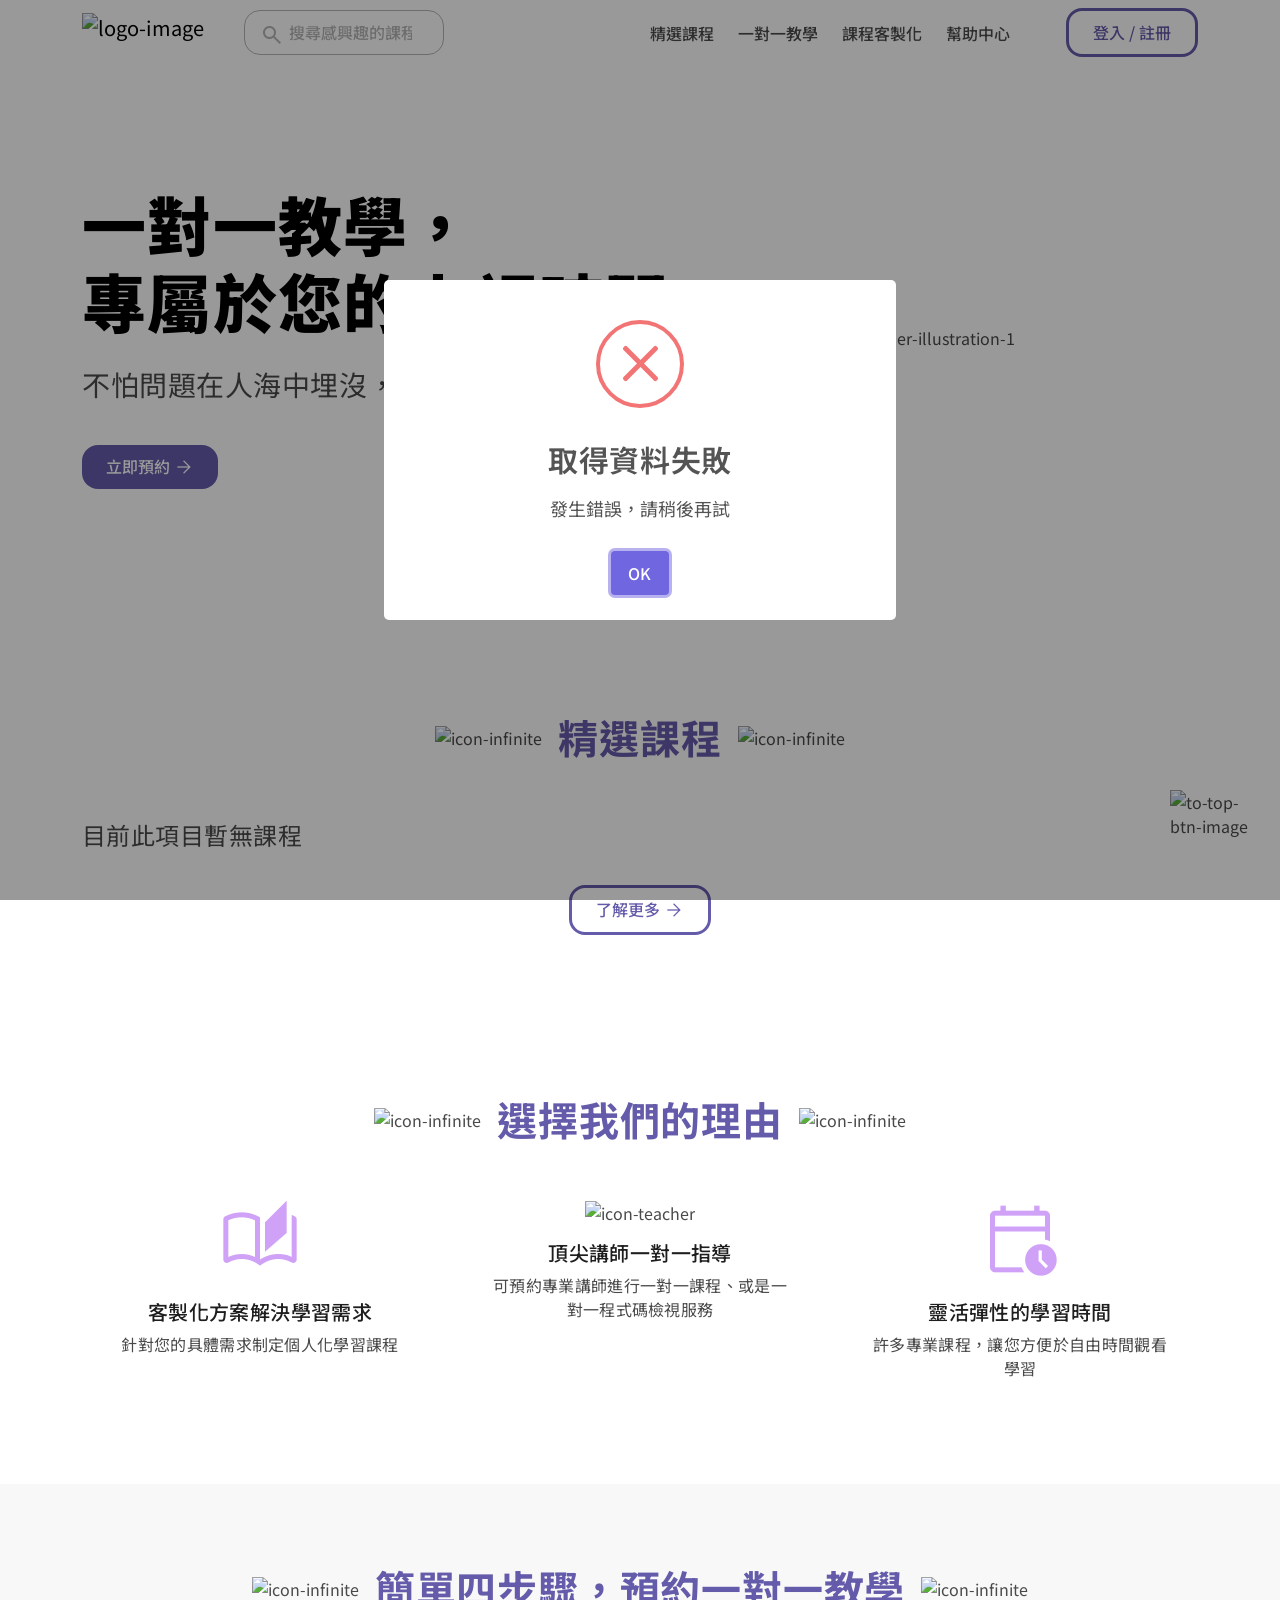
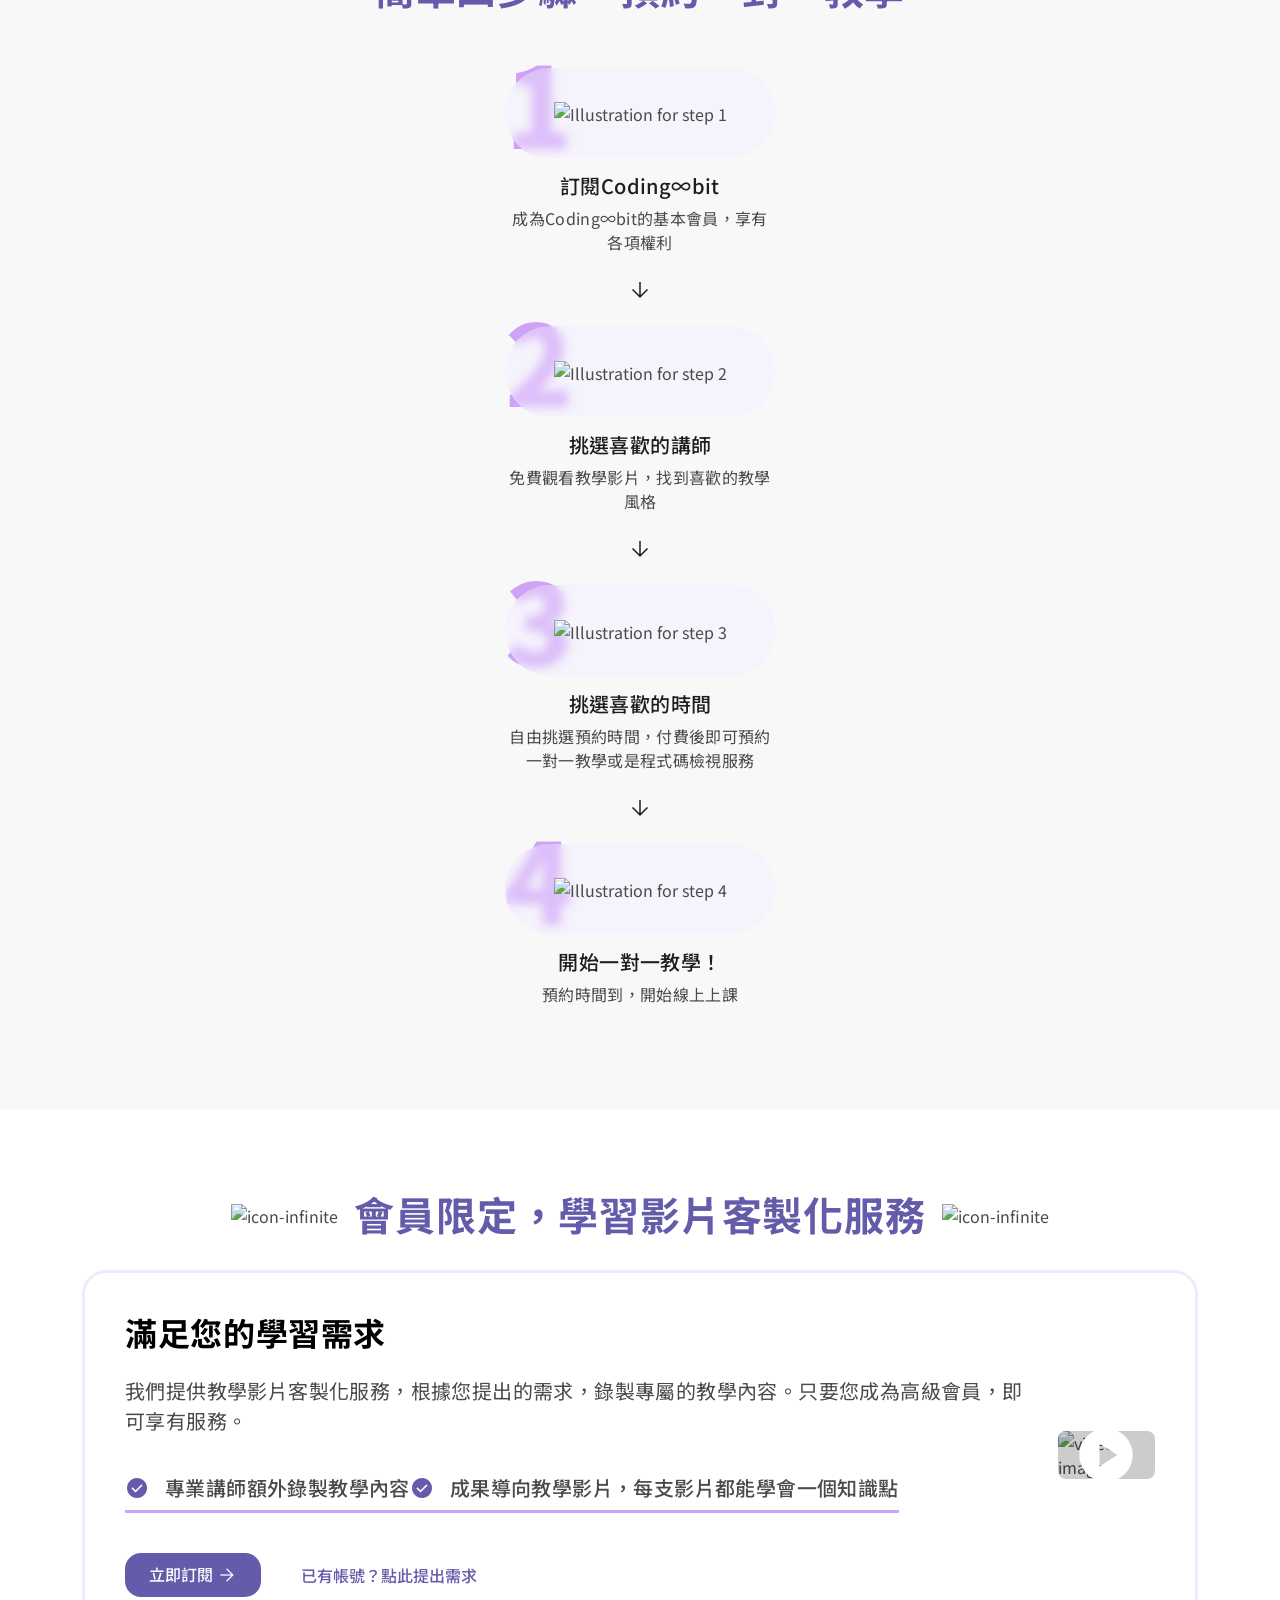
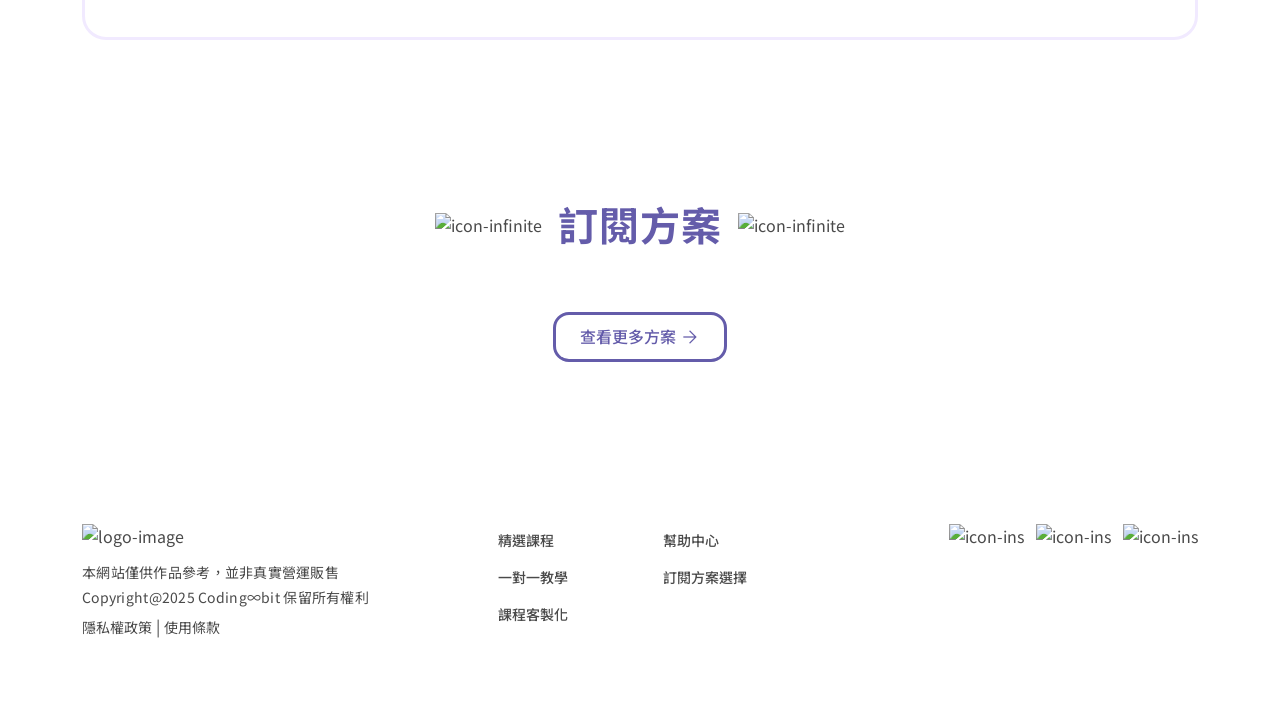
==== index.html @ c7420645 "Updates" ====
<!DOCTYPE html>
<html lang="zh-Hant-TW">
  <head>
    <meta charset="UTF-8" />
    <meta http-equiv="X-UA-Compatible" content="IE=edge" />
    <meta name="viewport" content="width=device-width, initial-scale=1.0" />
    <meta
      name="description"
      content="Coding∞bit是一個專門為程式學習打造的學習網站，除了基本的課程影音教學，還提供學習需求客製化、預約一對一教學等服務。"
    />
    <meta
      name="keywords"
      content="Coding∞bit, 程式學習, 程式客製化學習, 線上學習"
    />
    <meta name="copyright" content="Coding∞bit" />
    <meta property="og:title" content="Coding∞bit - 客製化程式教育預約平台" />
    <meta
      property="og:description"
      content="Coding∞bit是一個專門為程式學習打造的學習網站，除了基本的課程影音教學，還提供學習需求客製化、預約一對一教學等服務。"
    />
    <meta
      property="og:image"
      content="https://raw.githubusercontent.com/ahmomoz/Coding-bit/refs/heads/main/assets/images/custom-course-page-screenshot.png"
    />
    <meta
      property="og:url"
      content="https://coding-8bit.site/"
    />
    <meta name="twitter:title" content="Coding∞bit - 客製化程式教育預約平台" />
    <meta
      name="twitter:description"
      content="Coding∞bit是一個專門為程式學習打造的學習網站，除了基本的課程影音教學，還提供學習需求客製化、預約一對一教學等服務。"
    />
    <meta
      name="twitter:image"
      content="https://raw.githubusercontent.com/ahmomoz/Coding-bit/refs/heads/main/assets/images/custom-course-page-screenshot.png"
    />
    <meta name="twitter:card" content="summary_large_image" />

    <link rel="icon" type="image/x-icon" href="images/icon/icon-infinite.svg" />
    <link rel="preconnect" href="https://fonts.googleapis.com" />
    <link rel="preconnect" href="https://fonts.gstatic.com" crossorigin />
    <link
      href="https://fonts.googleapis.com/css2?family=Noto+Sans+TC:wght@100..900&display=swap"
      rel="stylesheet"
    />
    <link
      rel="stylesheet"
      href="https://fonts.googleapis.com/css2?family=Material+Symbols+Outlined:opsz,wght,FILL,GRAD@20..48,100..700,0..1,-50..200"
    />
    
    <title>Coding∞bit</title>
    <meta name="google-site-verification" content="r-Ff7UtzzeiHDdwCoEYlfjsJxVkYeCcEiSjrufXh4sY" />
    <script type="module" crossorigin src="./assets/index-DUxNZwxF.js"></script>
    <link rel="stylesheet" crossorigin href="./assets/index-CqPQuSYm.css">
  </head>
  <body>
    <div id="root"></div>
  </body>
</html>
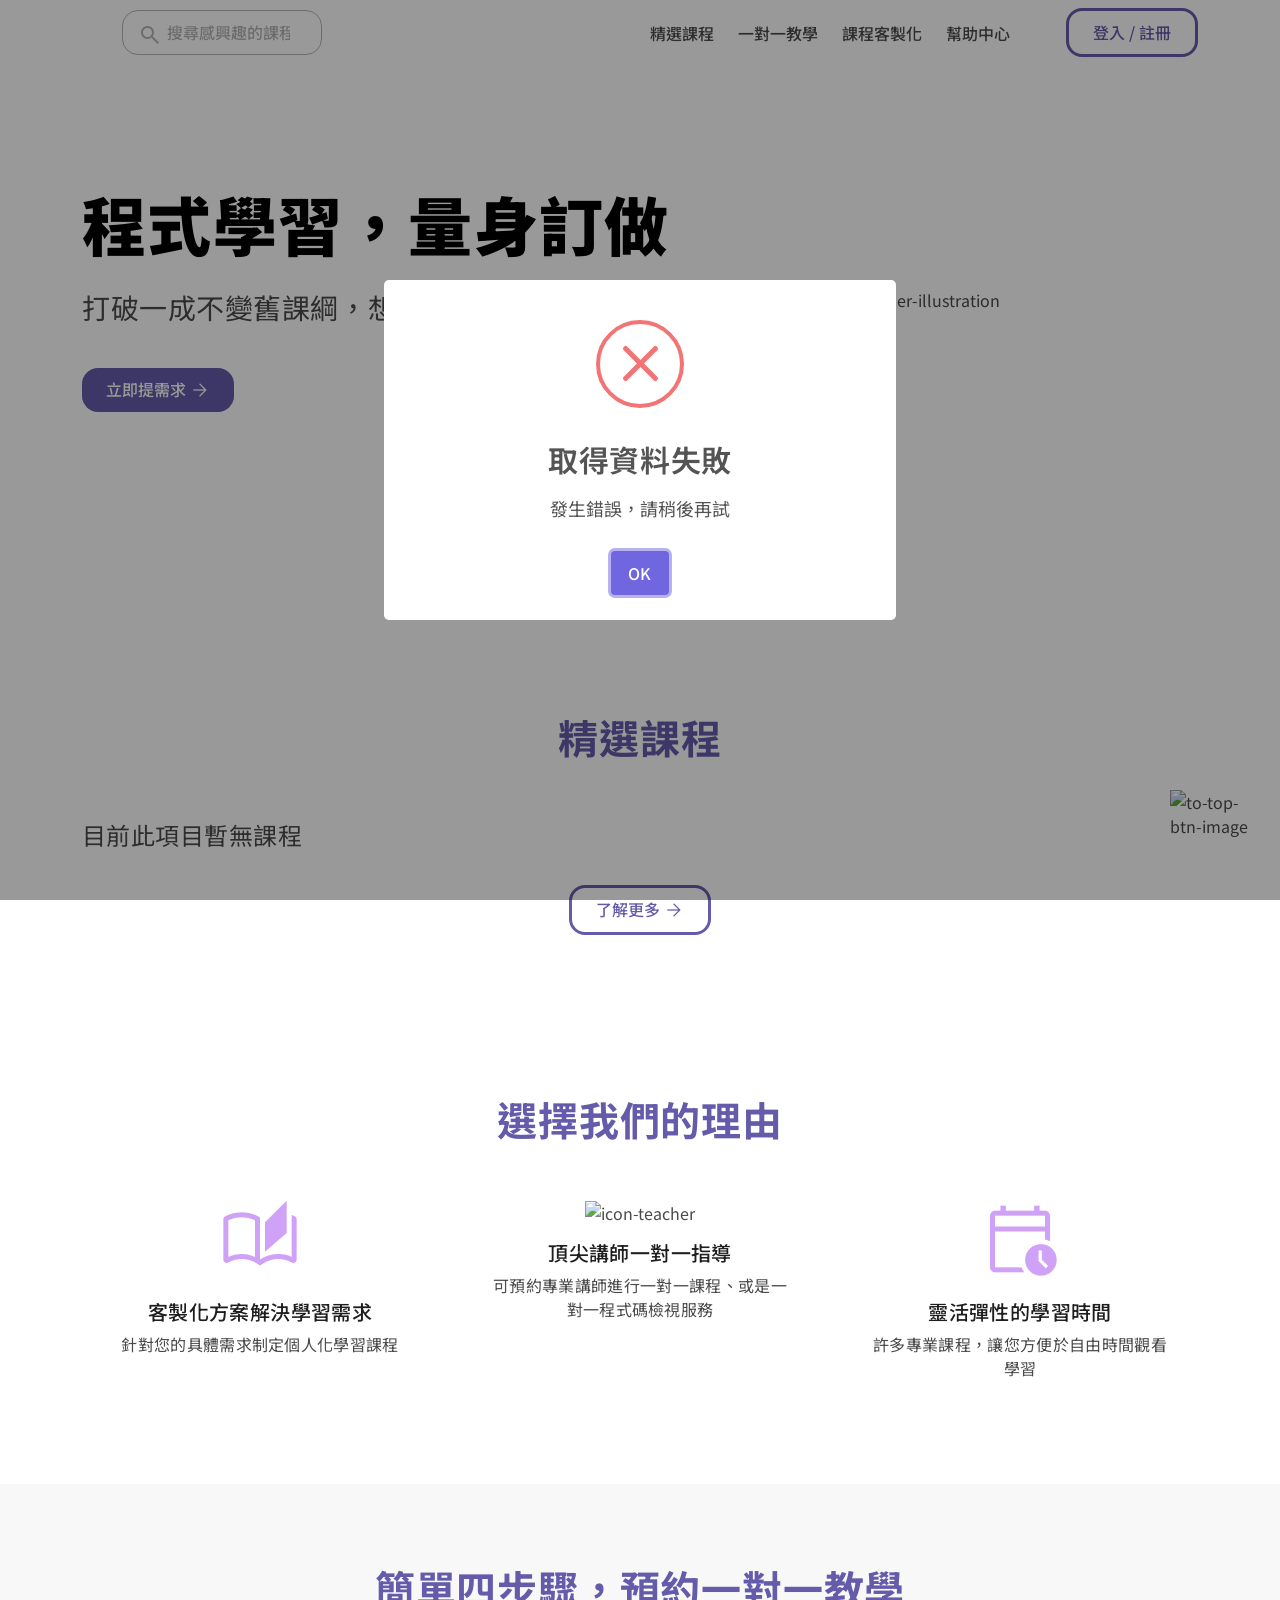
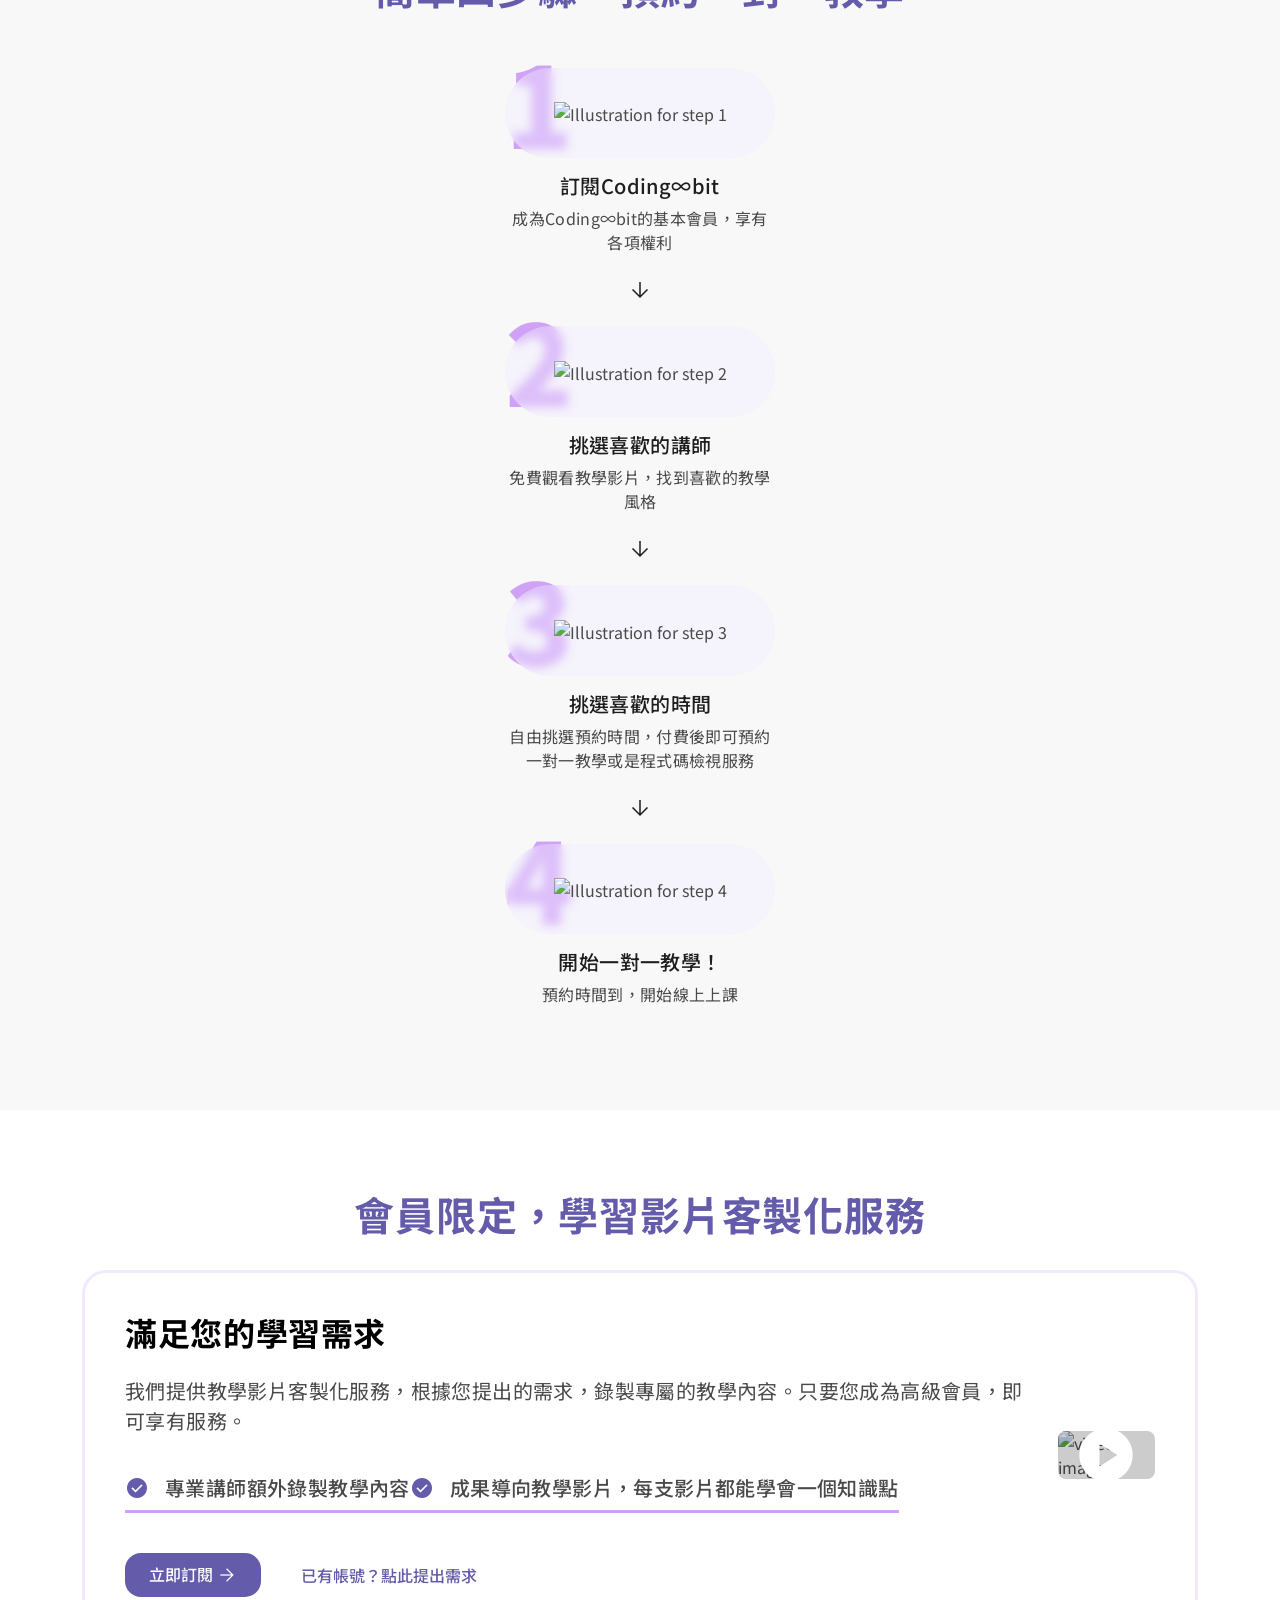
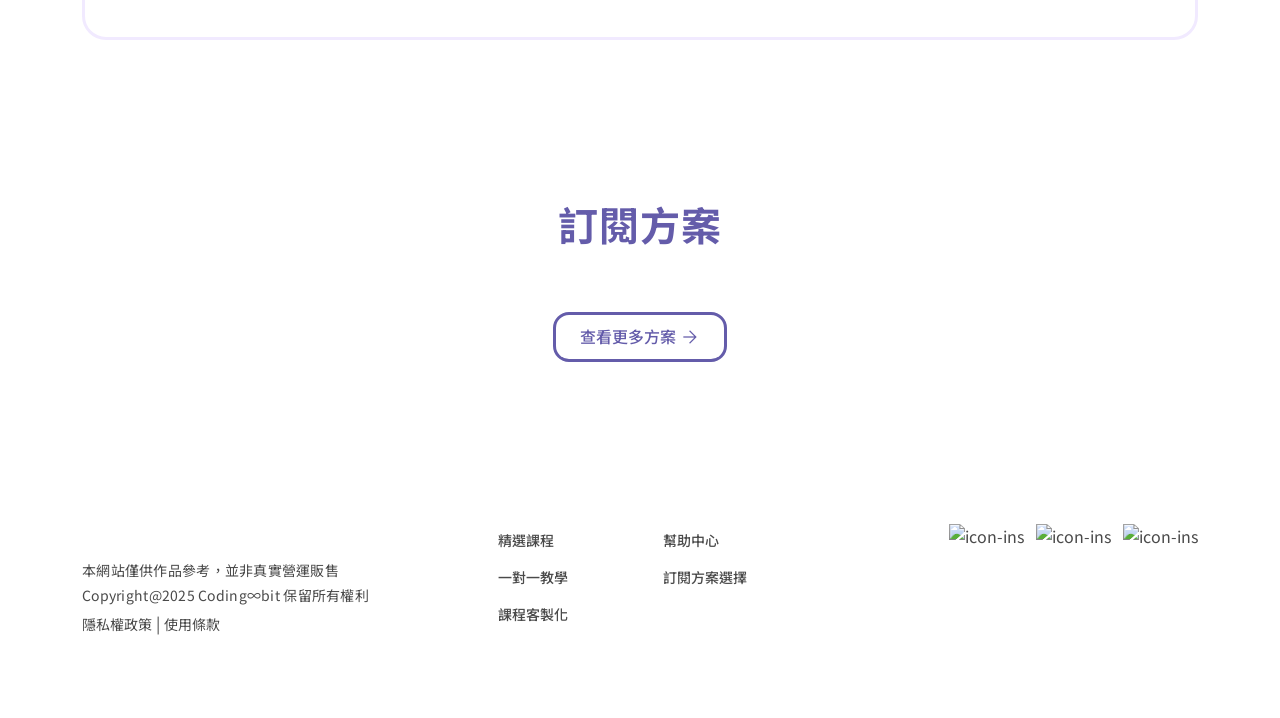
==== commit b49b4f42: "Updates" ====
--- a/index.html
+++ b/index.html
@@ -1,60 +1,61 @@
-<!DOCTYPE html>
-<html lang="zh-Hant-TW">
-  <head>
-    <meta charset="UTF-8" />
-    <meta http-equiv="X-UA-Compatible" content="IE=edge" />
-    <meta name="viewport" content="width=device-width, initial-scale=1.0" />
-    <meta
-      name="description"
-      content="Coding∞bit是一個專門為程式學習打造的學習網站，除了基本的課程影音教學，還提供學習需求客製化、預約一對一教學等服務。"
-    />
-    <meta
-      name="keywords"
-      content="Coding∞bit, 程式學習, 程式客製化學習, 線上學習"
-    />
-    <meta name="copyright" content="Coding∞bit" />
-    <meta property="og:title" content="Coding∞bit - 客製化程式教育預約平台" />
-    <meta
-      property="og:description"
-      content="Coding∞bit是一個專門為程式學習打造的學習網站，除了基本的課程影音教學，還提供學習需求客製化、預約一對一教學等服務。"
-    />
-    <meta
-      property="og:image"
-      content="https://raw.githubusercontent.com/ahmomoz/Coding-bit/refs/heads/main/assets/images/custom-course-page-screenshot.png"
-    />
-    <meta
-      property="og:url"
-      content="https://coding-8bit.site/"
-    />
-    <meta name="twitter:title" content="Coding∞bit - 客製化程式教育預約平台" />
-    <meta
-      name="twitter:description"
-      content="Coding∞bit是一個專門為程式學習打造的學習網站，除了基本的課程影音教學，還提供學習需求客製化、預約一對一教學等服務。"
-    />
-    <meta
-      name="twitter:image"
-      content="https://raw.githubusercontent.com/ahmomoz/Coding-bit/refs/heads/main/assets/images/custom-course-page-screenshot.png"
-    />
-    <meta name="twitter:card" content="summary_large_image" />
-
-    <link rel="icon" type="image/x-icon" href="images/icon/icon-infinite.svg" />
-    <link rel="preconnect" href="https://fonts.googleapis.com" />
-    <link rel="preconnect" href="https://fonts.gstatic.com" crossorigin />
-    <link
-      href="https://fonts.googleapis.com/css2?family=Noto+Sans+TC:wght@100..900&display=swap"
-      rel="stylesheet"
-    />
-    <link
-      rel="stylesheet"
-      href="https://fonts.googleapis.com/css2?family=Material+Symbols+Outlined:opsz,wght,FILL,GRAD@20..48,100..700,0..1,-50..200"
-    />
-    
-    <title>Coding∞bit</title>
-    <meta name="google-site-verification" content="r-Ff7UtzzeiHDdwCoEYlfjsJxVkYeCcEiSjrufXh4sY" />
-    <script type="module" crossorigin src="./assets/index-DUxNZwxF.js"></script>
+<!DOCTYPE html>
+<html lang="zh-Hant-TW">
+  <head>
+    <meta charset="UTF-8" />
+    <meta http-equiv="X-UA-Compatible" content="IE=edge" />
+    <meta name="viewport" content="width=device-width, initial-scale=1.0" />
+    <meta
+      name="description"
+      content="Coding∞bit是一個專門為程式學習打造的學習網站，除了基本的課程影音教學，還提供學習需求客製化、預約一對一教學等服務。"
+    />
+    <meta
+      name="keywords"
+      content="Coding∞bit, 程式學習, 程式客製化學習, 線上學習"
+    />
+    <meta name="copyright" content="Coding∞bit" />
+    <meta property="og:title" content="Coding∞bit - 客製化程式教育預約平台" />
+    <meta
+      property="og:description"
+      content="Coding∞bit是一個專門為程式學習打造的學習網站，除了基本的課程影音教學，還提供學習需求客製化、預約一對一教學等服務。"
+    />
+    <meta
+      property="og:image"
+      content="https://raw.githubusercontent.com/ahmomoz/Coding-bit/refs/heads/main/assets/images/custom-course-page-screenshot.png"
+    />
+    <meta
+      property="og:url"
+      content="https://coding-8bit.site/"
+    />
+    <meta name="twitter:title" content="Coding∞bit - 客製化程式教育預約平台" />
+    <meta
+      name="twitter:description"
+      content="Coding∞bit是一個專門為程式學習打造的學習網站，除了基本的課程影音教學，還提供學習需求客製化、預約一對一教學等服務。"
+    />
+    <meta
+      name="twitter:image"
+      content="https://raw.githubusercontent.com/ahmomoz/Coding-bit/refs/heads/main/assets/images/custom-course-page-screenshot.png"
+    />
+    <meta name="twitter:card" content="summary_large_image" />
+
+    <link rel="icon" type="image/x-icon" href="images/icon/icon-infinite.svg" />
+    <link rel="preconnect" href="https://fonts.googleapis.com" />
+    <link rel="preconnect" href="https://fonts.gstatic.com" crossorigin />
+    <link
+      href="https://fonts.googleapis.com/css2?family=Noto+Sans+TC:wght@100..900&display=swap"
+      rel="stylesheet"
+    />
+    <link
+      rel="stylesheet"
+      href="https://fonts.googleapis.com/css2?family=Material+Symbols+Outlined:opsz,wght,FILL,GRAD@20..48,100..700,0..1,-50..200"
+    />
+    
+    <title>Coding∞bit</title>
+    <meta name="google-site-verification" content="r-Ff7UtzzeiHDdwCoEYlfjsJxVkYeCcEiSjrufXh4sY" />
+    <script type="module" crossorigin src="./assets/index-ByEk2be4.js"></script>
     <link rel="stylesheet" crossorigin href="./assets/index-CqPQuSYm.css">
-  </head>
-  <body>
-    <div id="root"></div>
-  </body>
-</html>
+  </head>
+  <body>
+    <div id="root"></div>+
+  </body>
+</html>
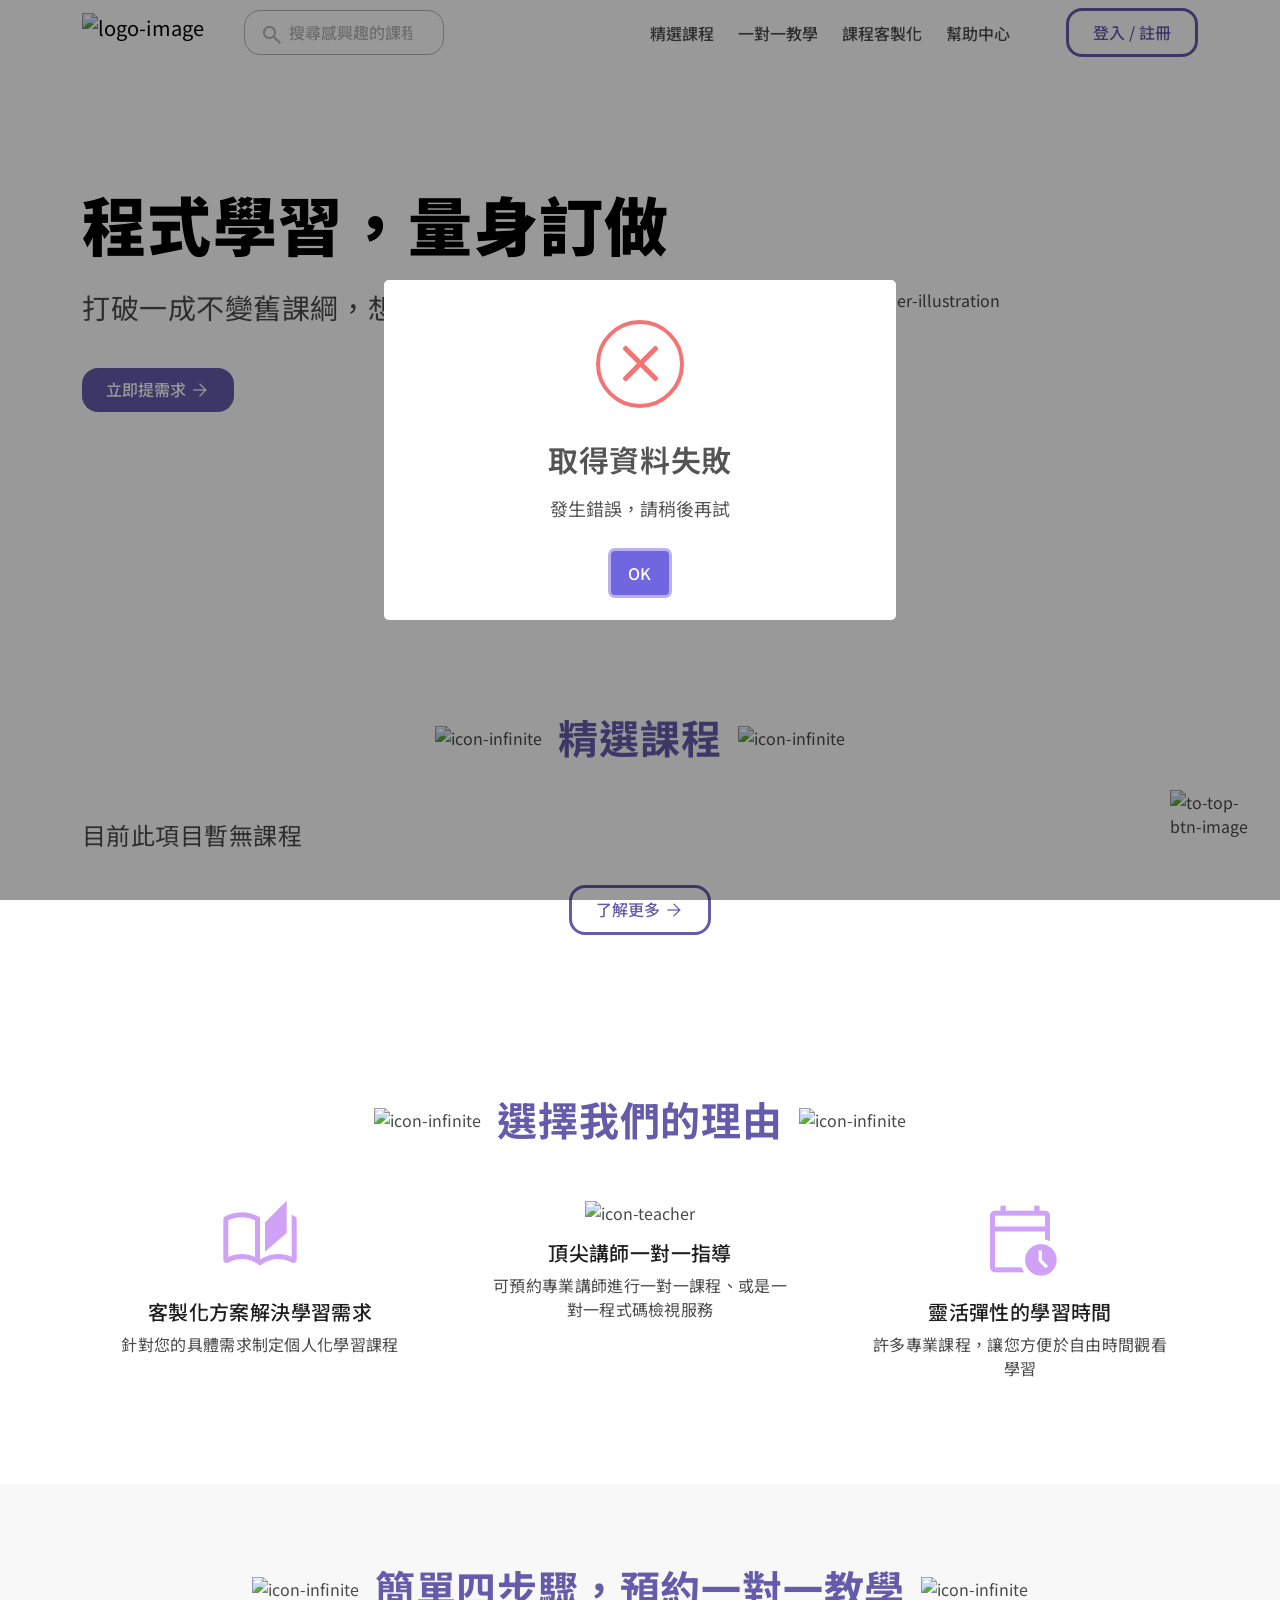
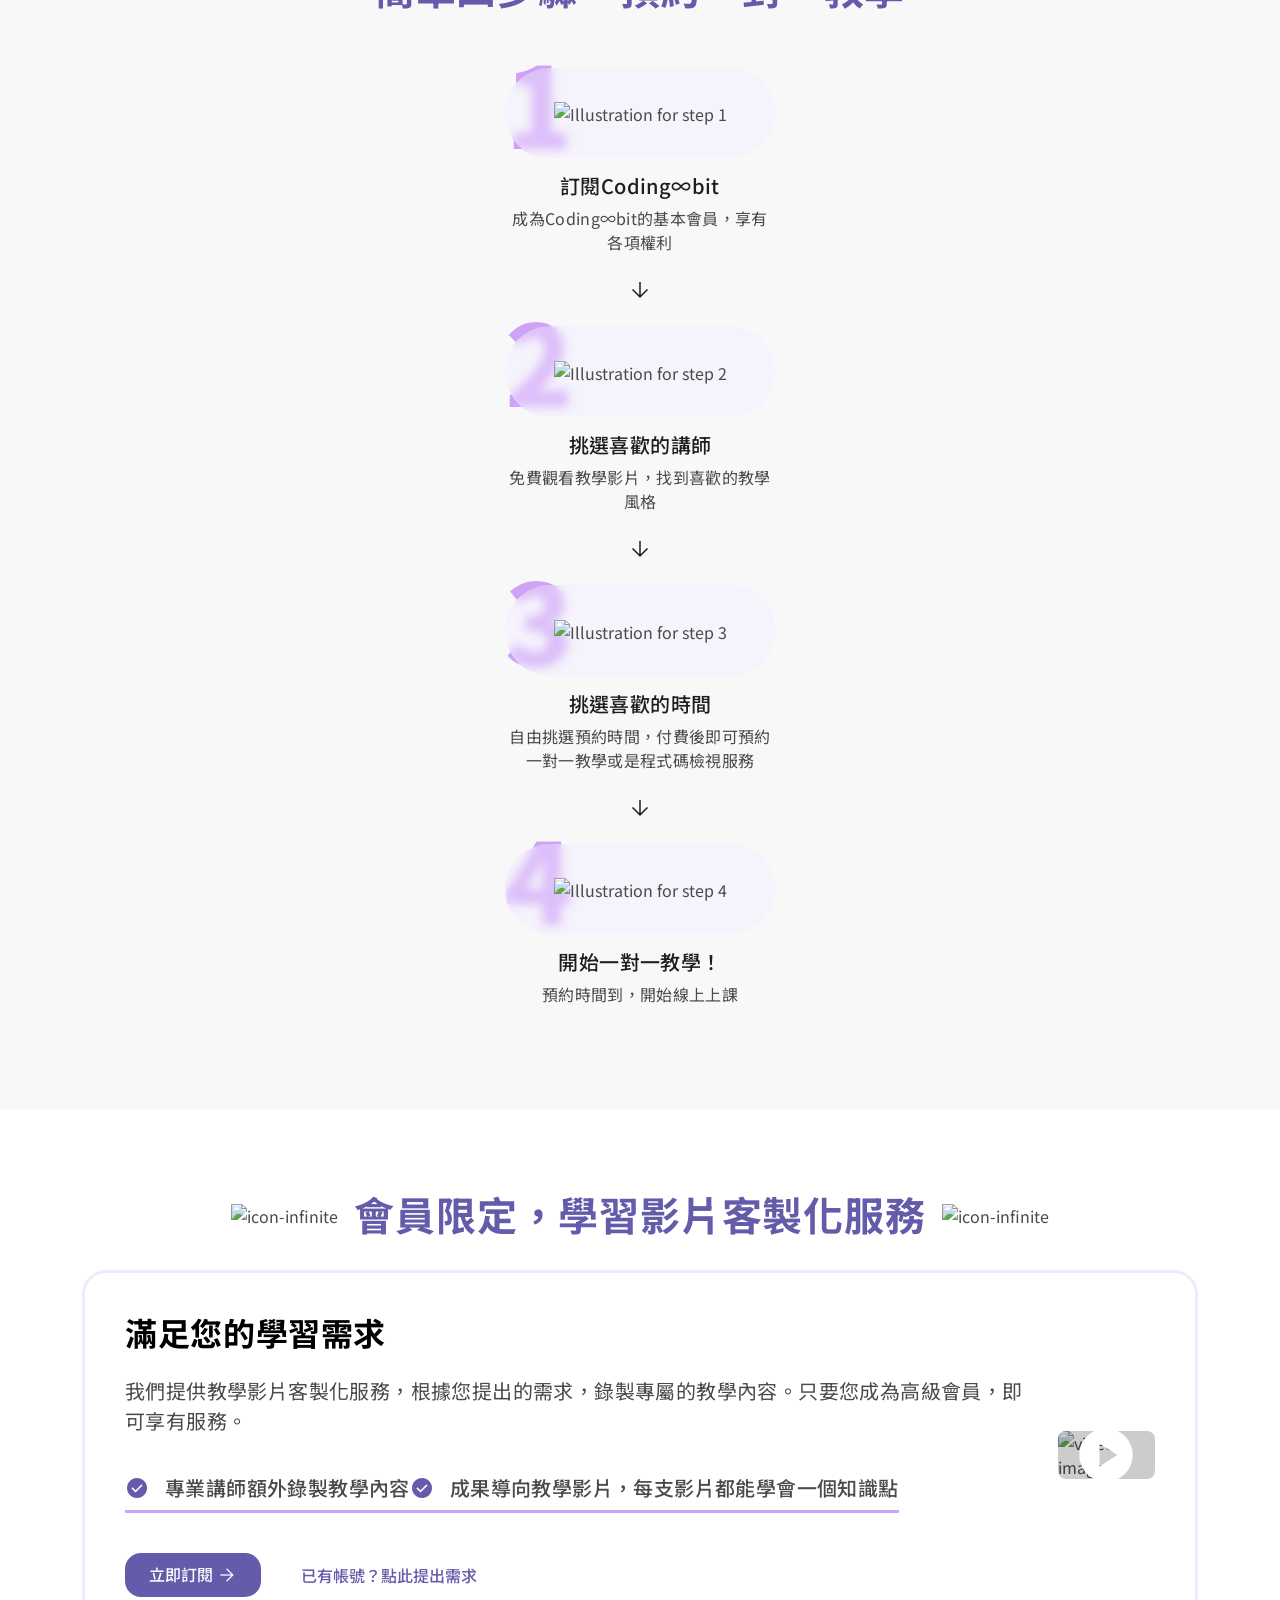
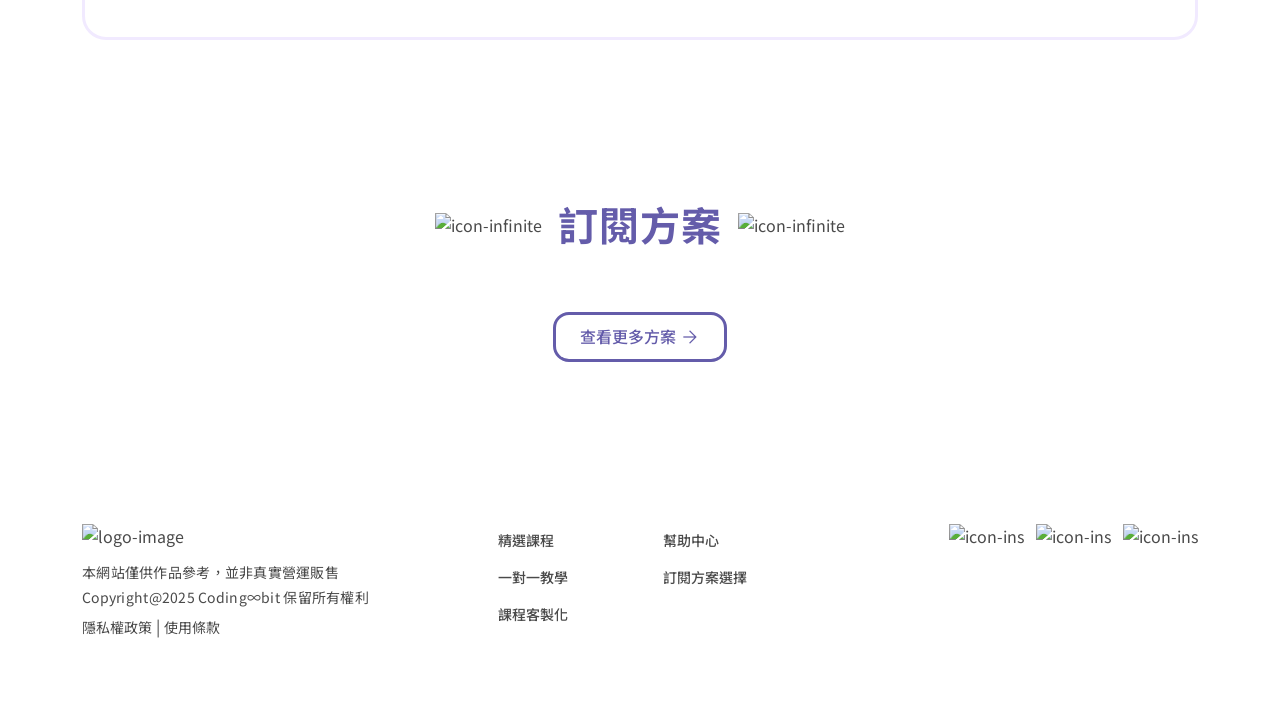
==== commit 31610395: "Updates" ====
--- a/index.html
+++ b/index.html
@@ -51,7 +51,7 @@
     
     <title>Coding∞bit</title>
     <meta name="google-site-verification" content="r-Ff7UtzzeiHDdwCoEYlfjsJxVkYeCcEiSjrufXh4sY" />
-    <script type="module" crossorigin src="./assets/index-ByEk2be4.js"></script>
+    <script type="module" crossorigin src="./assets/index-Caml3fRK.js"></script>
     <link rel="stylesheet" crossorigin href="./assets/index-CqPQuSYm.css">
   </head>
   <body>
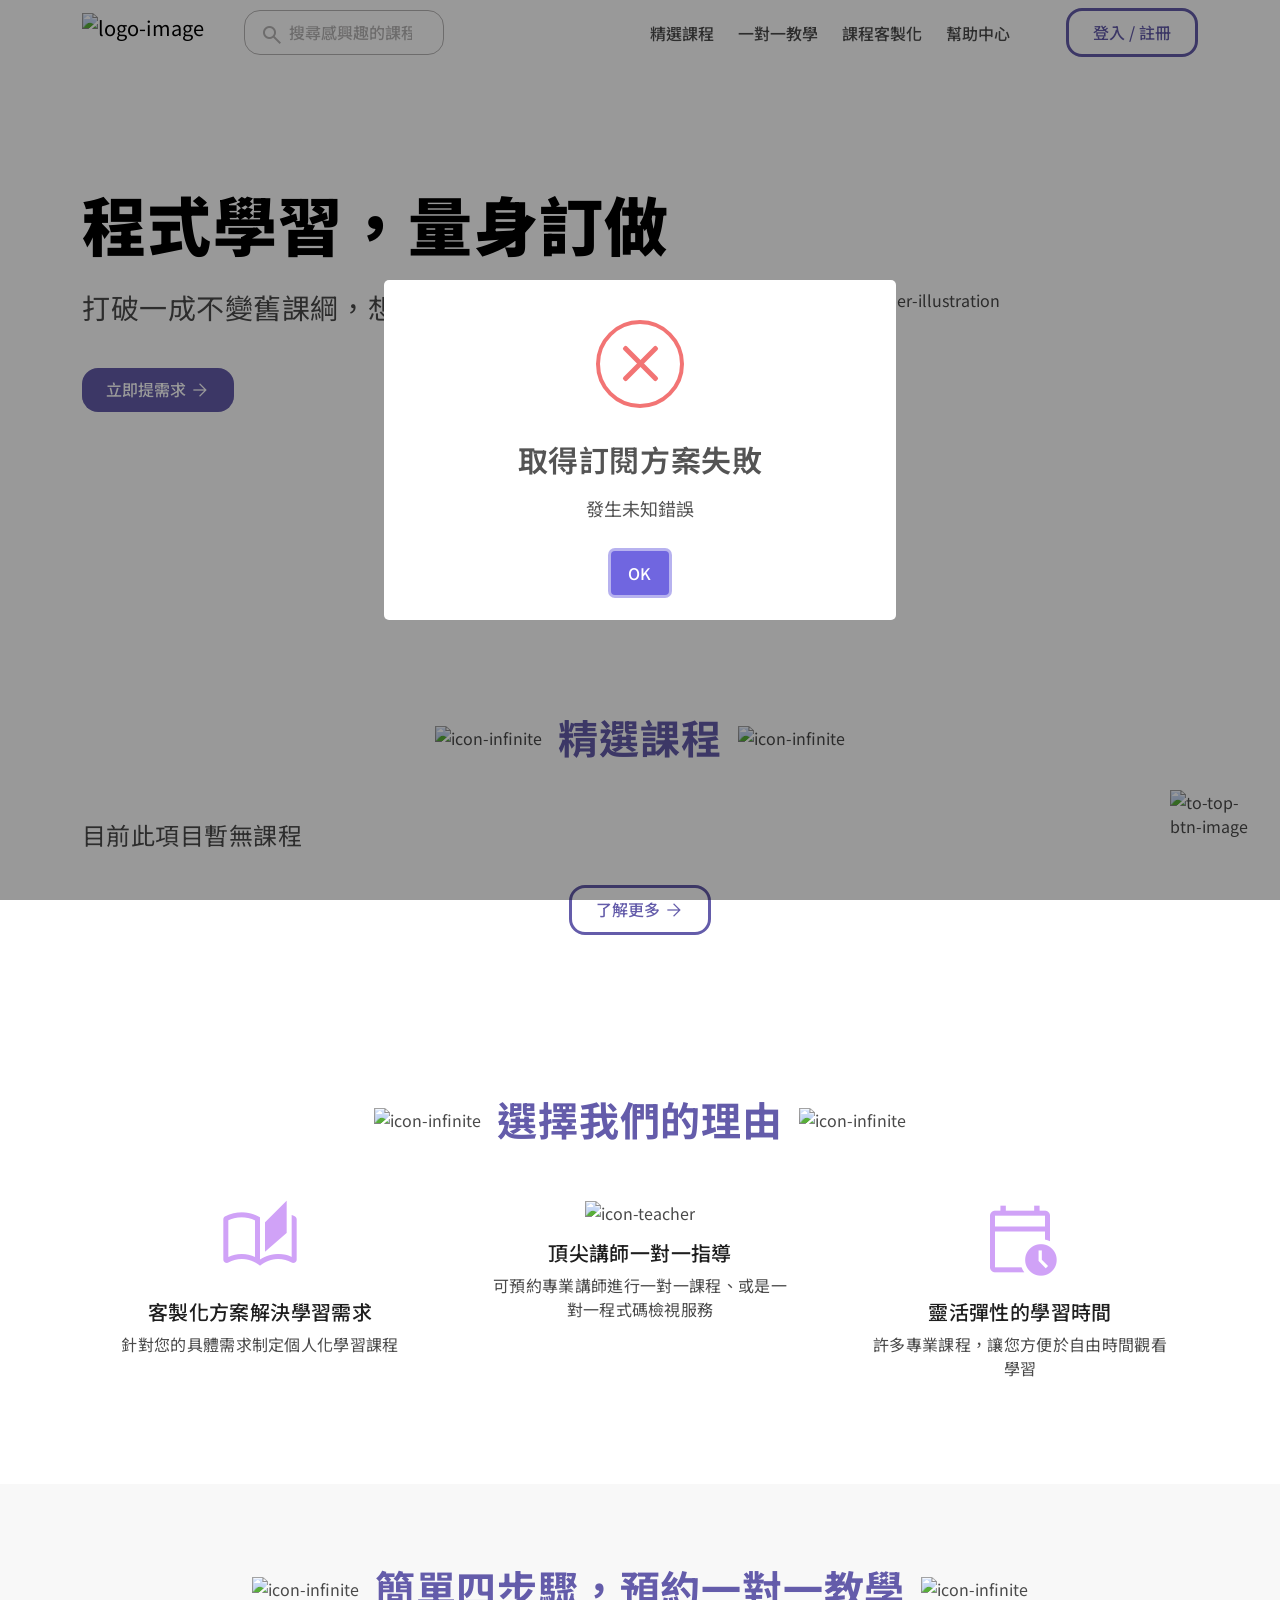
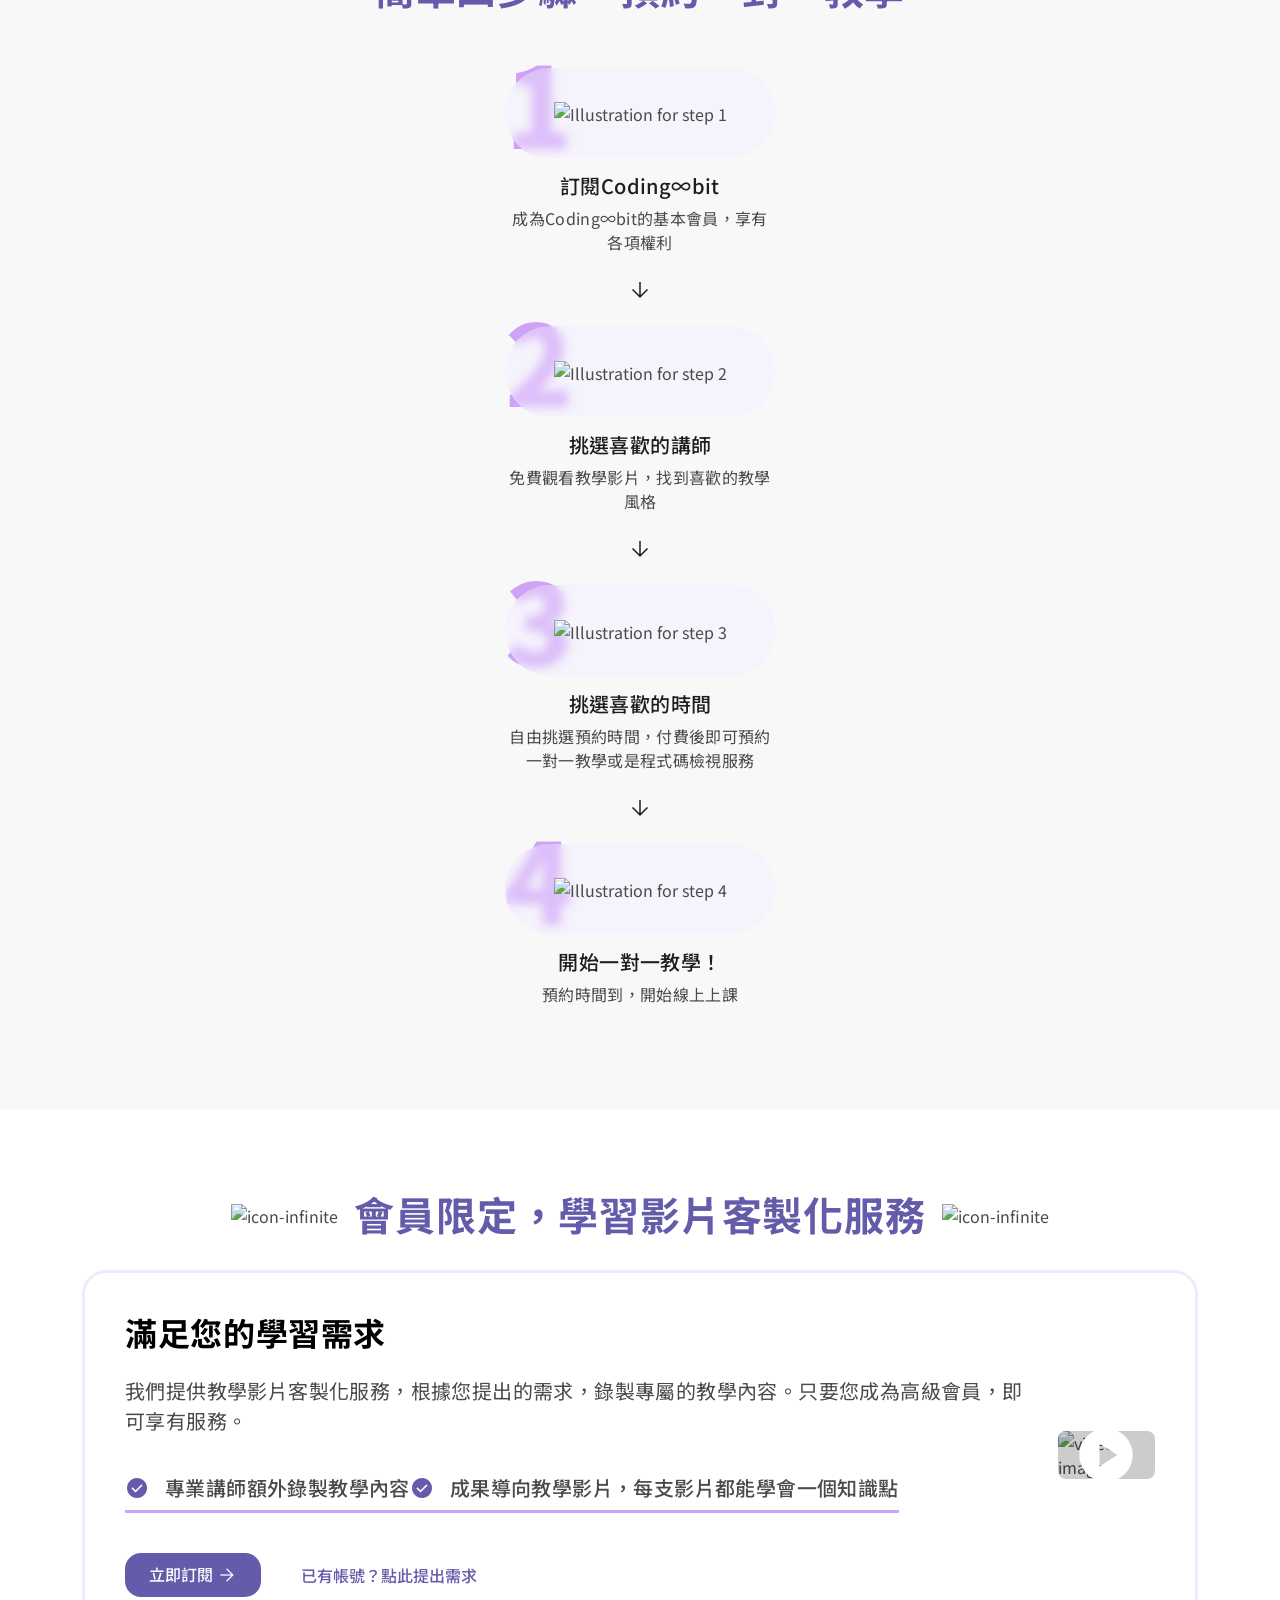
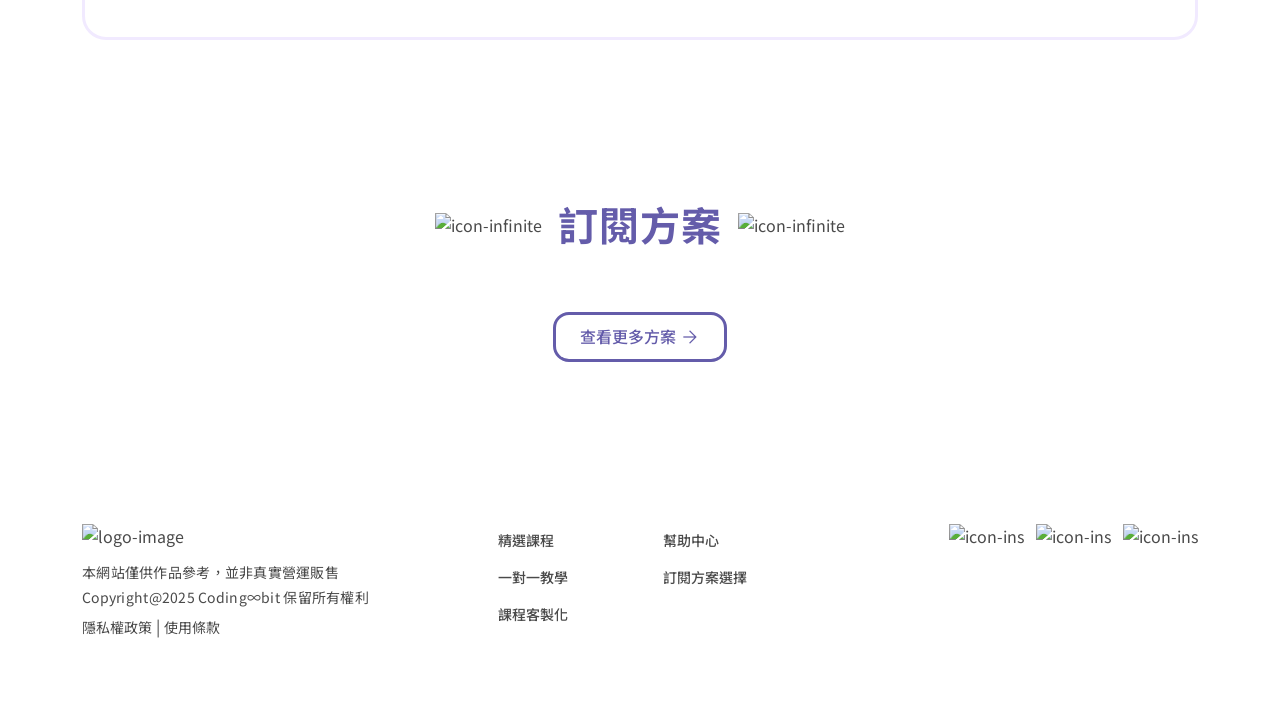
==== commit 491f89b3: "Updates" ====
--- a/index.html
+++ b/index.html
@@ -1,61 +1,60 @@
-<!DOCTYPE html>
-<html lang="zh-Hant-TW">
-  <head>
-    <meta charset="UTF-8" />
-    <meta http-equiv="X-UA-Compatible" content="IE=edge" />
-    <meta name="viewport" content="width=device-width, initial-scale=1.0" />
-    <meta
-      name="description"
-      content="Coding∞bit是一個專門為程式學習打造的學習網站，除了基本的課程影音教學，還提供學習需求客製化、預約一對一教學等服務。"
-    />
-    <meta
-      name="keywords"
-      content="Coding∞bit, 程式學習, 程式客製化學習, 線上學習"
-    />
-    <meta name="copyright" content="Coding∞bit" />
-    <meta property="og:title" content="Coding∞bit - 客製化程式教育預約平台" />
-    <meta
-      property="og:description"
-      content="Coding∞bit是一個專門為程式學習打造的學習網站，除了基本的課程影音教學，還提供學習需求客製化、預約一對一教學等服務。"
-    />
-    <meta
-      property="og:image"
-      content="https://raw.githubusercontent.com/ahmomoz/Coding-bit/refs/heads/main/assets/images/custom-course-page-screenshot.png"
-    />
-    <meta
-      property="og:url"
-      content="https://coding-8bit.site/"
-    />
-    <meta name="twitter:title" content="Coding∞bit - 客製化程式教育預約平台" />
-    <meta
-      name="twitter:description"
-      content="Coding∞bit是一個專門為程式學習打造的學習網站，除了基本的課程影音教學，還提供學習需求客製化、預約一對一教學等服務。"
-    />
-    <meta
-      name="twitter:image"
-      content="https://raw.githubusercontent.com/ahmomoz/Coding-bit/refs/heads/main/assets/images/custom-course-page-screenshot.png"
-    />
-    <meta name="twitter:card" content="summary_large_image" />
-
-    <link rel="icon" type="image/x-icon" href="images/icon/icon-infinite.svg" />
-    <link rel="preconnect" href="https://fonts.googleapis.com" />
-    <link rel="preconnect" href="https://fonts.gstatic.com" crossorigin />
-    <link
-      href="https://fonts.googleapis.com/css2?family=Noto+Sans+TC:wght@100..900&display=swap"
-      rel="stylesheet"
-    />
-    <link
-      rel="stylesheet"
-      href="https://fonts.googleapis.com/css2?family=Material+Symbols+Outlined:opsz,wght,FILL,GRAD@20..48,100..700,0..1,-50..200"
-    />
-    
-    <title>Coding∞bit</title>
-    <meta name="google-site-verification" content="r-Ff7UtzzeiHDdwCoEYlfjsJxVkYeCcEiSjrufXh4sY" />
-    <script type="module" crossorigin src="./assets/index-Caml3fRK.js"></script>
+<!DOCTYPE html>
+<html lang="zh-Hant-TW">
+  <head>
+    <meta charset="UTF-8" />
+    <meta http-equiv="X-UA-Compatible" content="IE=edge" />
+    <meta name="viewport" content="width=device-width, initial-scale=1.0" />
+    <meta
+      name="description"
+      content="Coding∞bit是一個專門為程式學習打造的學習網站，除了基本的課程影音教學，還提供學習需求客製化、預約一對一教學等服務。"
+    />
+    <meta
+      name="keywords"
+      content="Coding∞bit, 程式學習, 程式客製化學習, 線上學習"
+    />
+    <meta name="copyright" content="Coding∞bit" />
+    <meta property="og:title" content="Coding∞bit - 客製化程式教育預約平台" />
+    <meta
+      property="og:description"
+      content="Coding∞bit是一個專門為程式學習打造的學習網站，除了基本的課程影音教學，還提供學習需求客製化、預約一對一教學等服務。"
+    />
+    <meta
+      property="og:image"
+      content="https://raw.githubusercontent.com/ahmomoz/Coding-bit/refs/heads/main/assets/images/custom-course-page-screenshot.png"
+    />
+    <meta
+      property="og:url"
+      content="https://coding-8bit.site/"
+    />
+    <meta name="twitter:title" content="Coding∞bit - 客製化程式教育預約平台" />
+    <meta
+      name="twitter:description"
+      content="Coding∞bit是一個專門為程式學習打造的學習網站，除了基本的課程影音教學，還提供學習需求客製化、預約一對一教學等服務。"
+    />
+    <meta
+      name="twitter:image"
+      content="https://raw.githubusercontent.com/ahmomoz/Coding-bit/refs/heads/main/assets/images/custom-course-page-screenshot.png"
+    />
+    <meta name="twitter:card" content="summary_large_image" />
+
+    <link rel="icon" type="image/x-icon" href="images/icon/icon-infinite.svg" />
+    <link rel="preconnect" href="https://fonts.googleapis.com" />
+    <link rel="preconnect" href="https://fonts.gstatic.com" crossorigin />
+    <link
+      href="https://fonts.googleapis.com/css2?family=Noto+Sans+TC:wght@100..900&display=swap"
+      rel="stylesheet"
+    />
+    <link
+      rel="stylesheet"
+      href="https://fonts.googleapis.com/css2?family=Material+Symbols+Outlined:opsz,wght,FILL,GRAD@20..48,100..700,0..1,-50..200"
+    />
+    
+    <title>Coding∞bit</title>
+    <meta name="google-site-verification" content="r-Ff7UtzzeiHDdwCoEYlfjsJxVkYeCcEiSjrufXh4sY" />
+    <script type="module" crossorigin src="./assets/index-DHPXaqYT.js"></script>
     <link rel="stylesheet" crossorigin href="./assets/index-CqPQuSYm.css">
-  </head>
-  <body>
-    <div id="root"></div>-
-  </body>
-</html>
+  </head>
+  <body>
+    <div id="root"></div>
+  </body>
+</html>
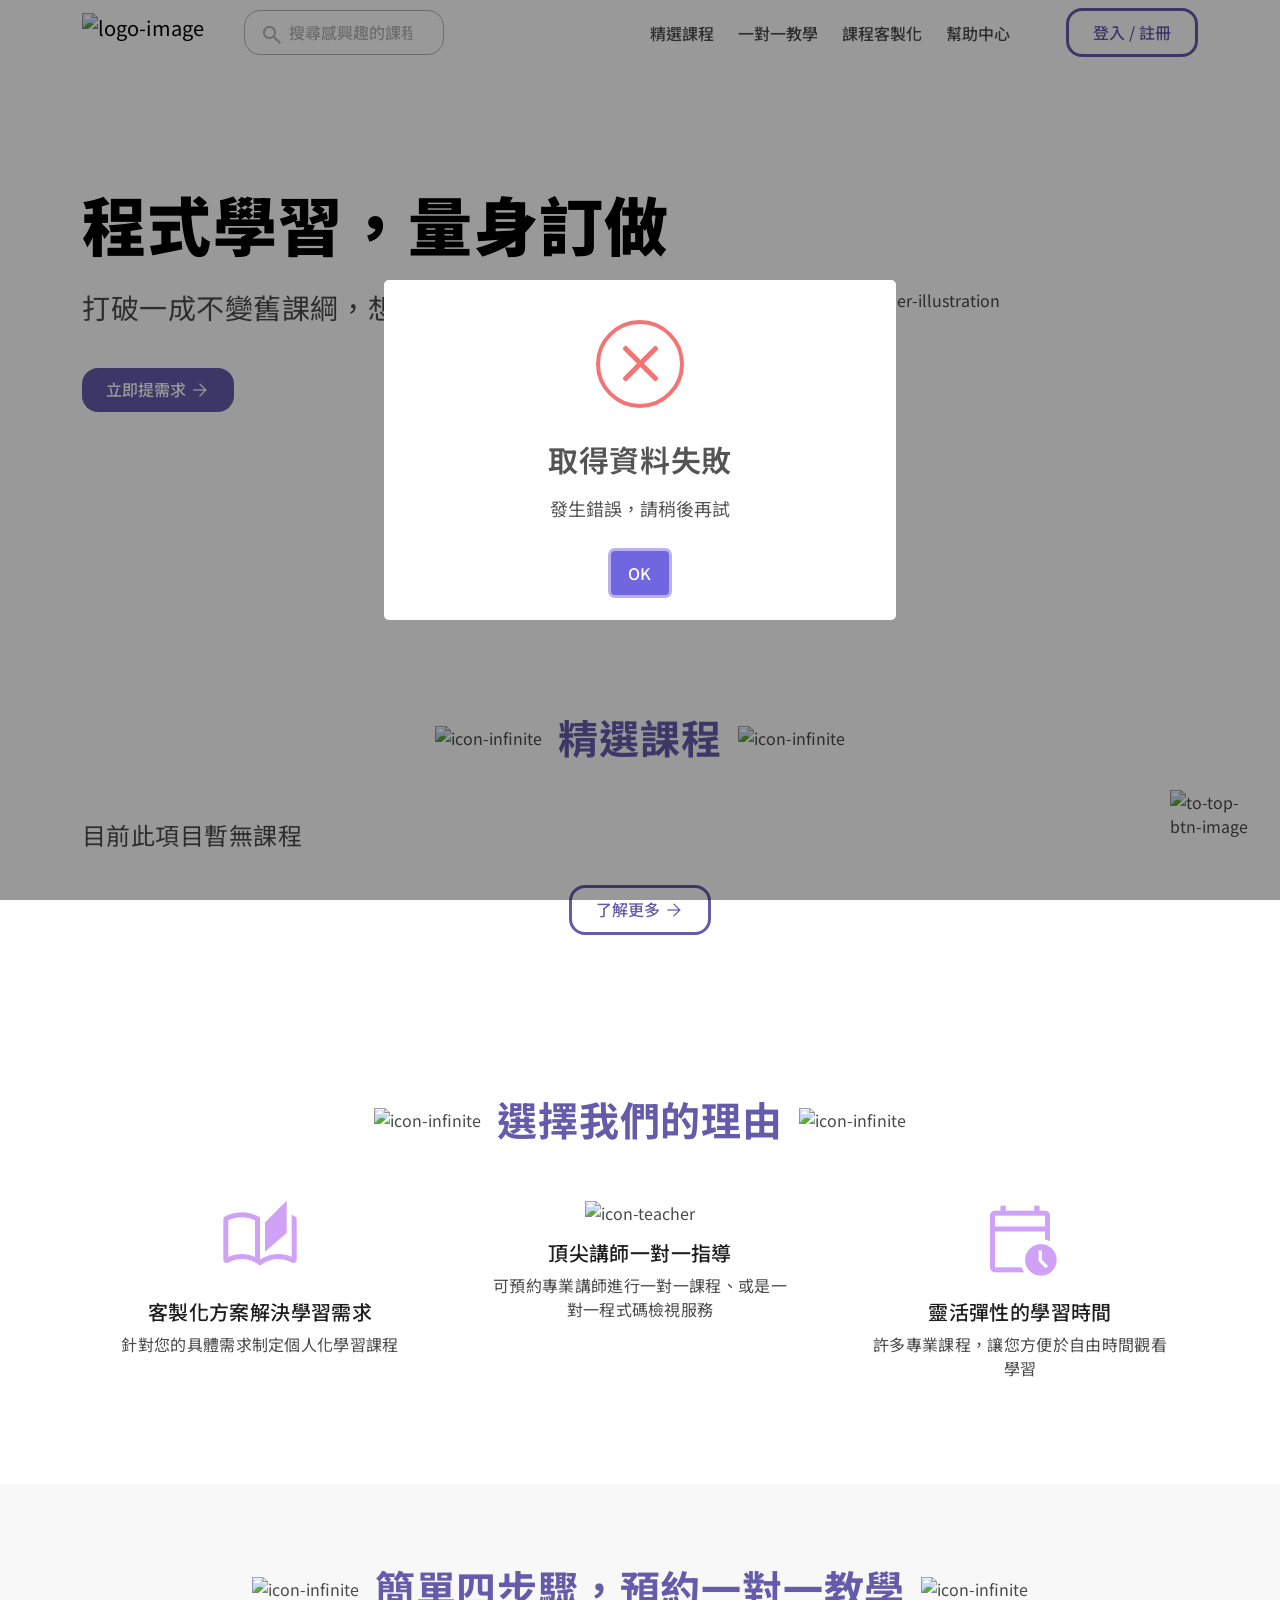
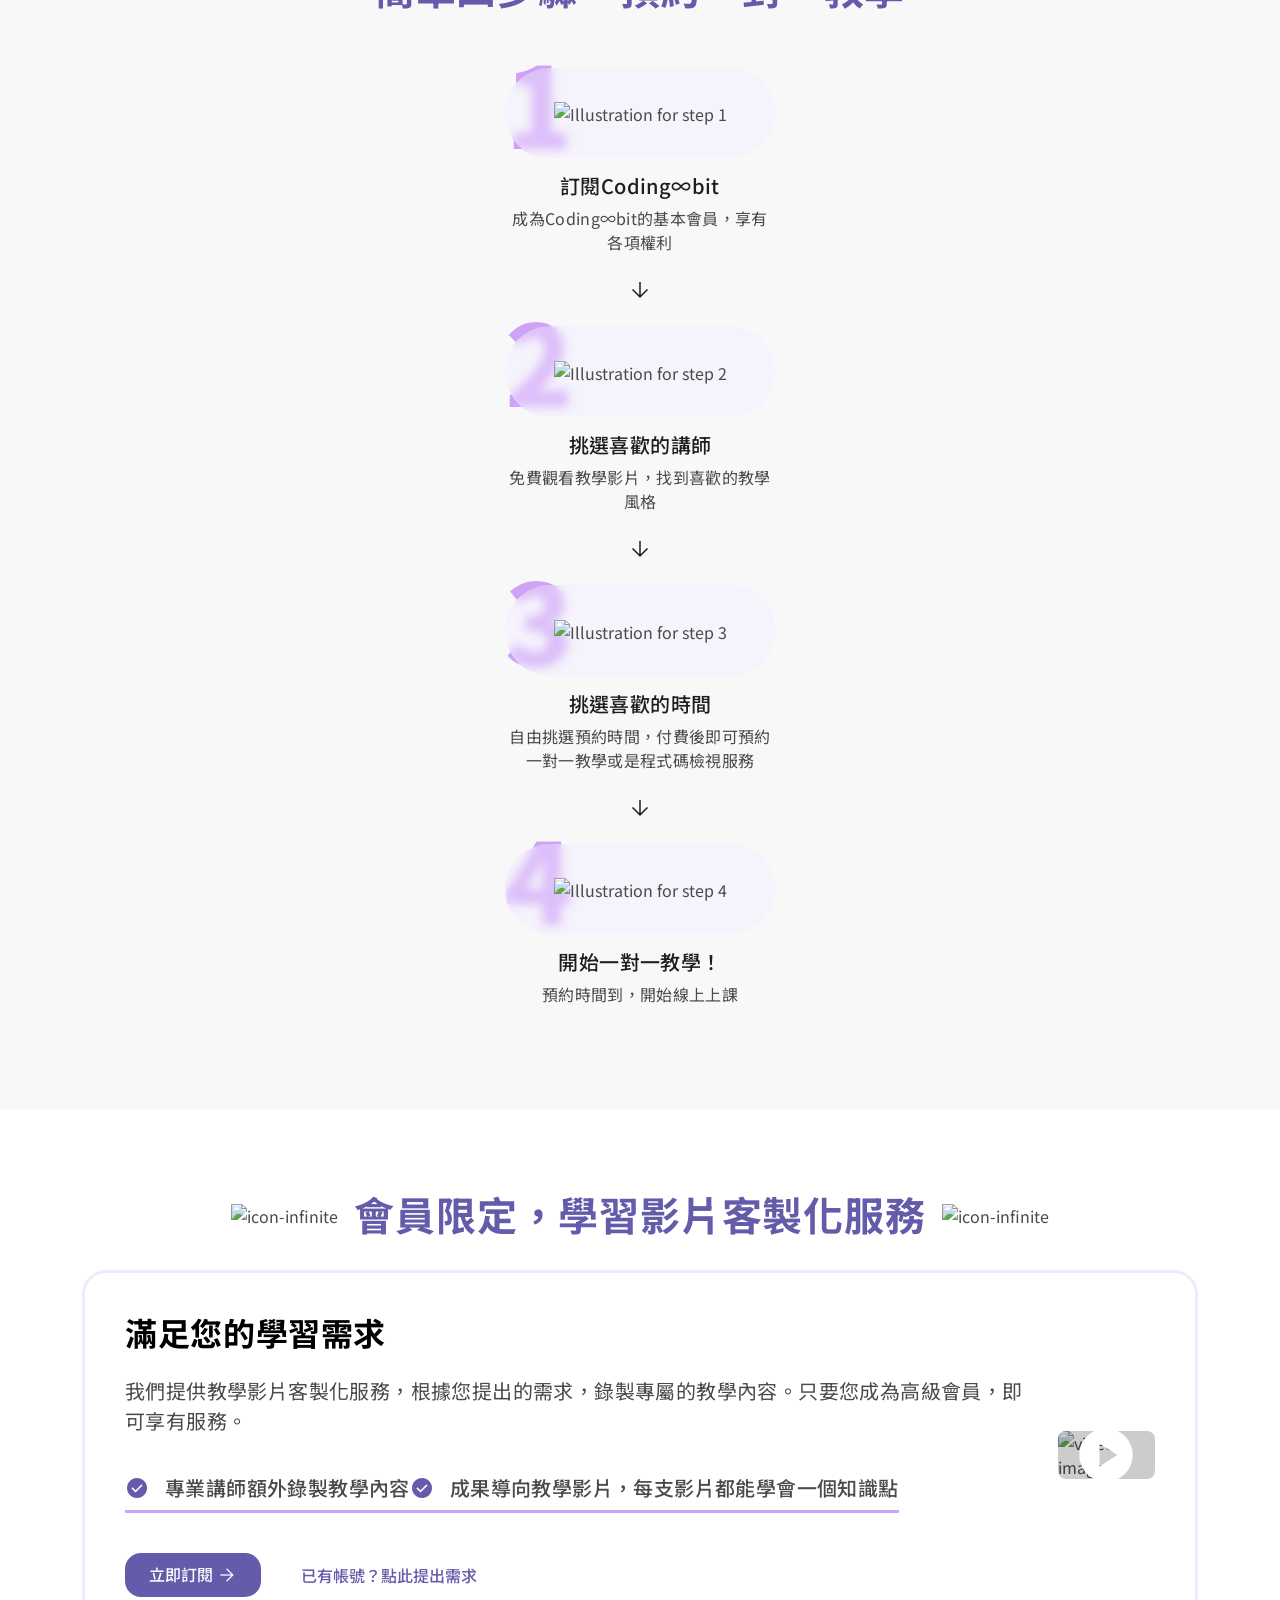
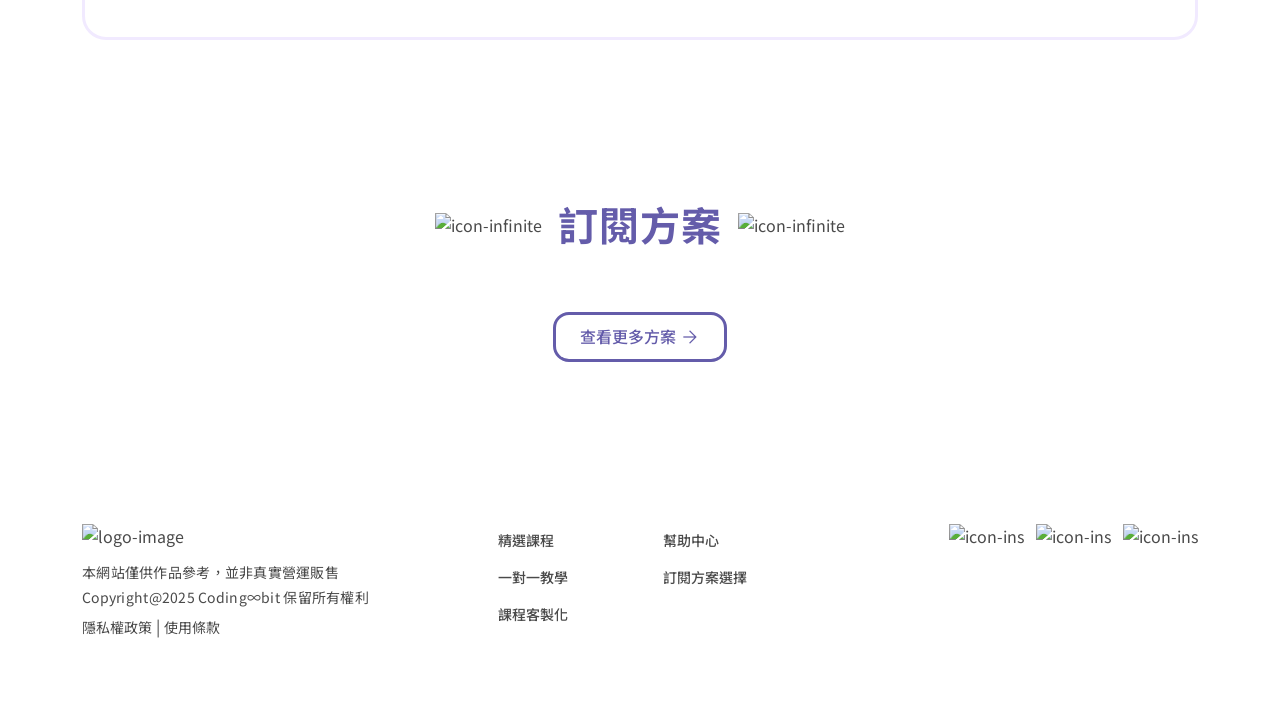
==== commit c1d75f5c: "Updates" ====
--- a/index.html
+++ b/index.html
@@ -51,7 +51,7 @@
     
     <title>Coding∞bit</title>
     <meta name="google-site-verification" content="r-Ff7UtzzeiHDdwCoEYlfjsJxVkYeCcEiSjrufXh4sY" />
-    <script type="module" crossorigin src="./assets/index-DHPXaqYT.js"></script>
+    <script type="module" crossorigin src="./assets/index-lqo8FXc2.js"></script>
     <link rel="stylesheet" crossorigin href="./assets/index-CqPQuSYm.css">
   </head>
   <body>
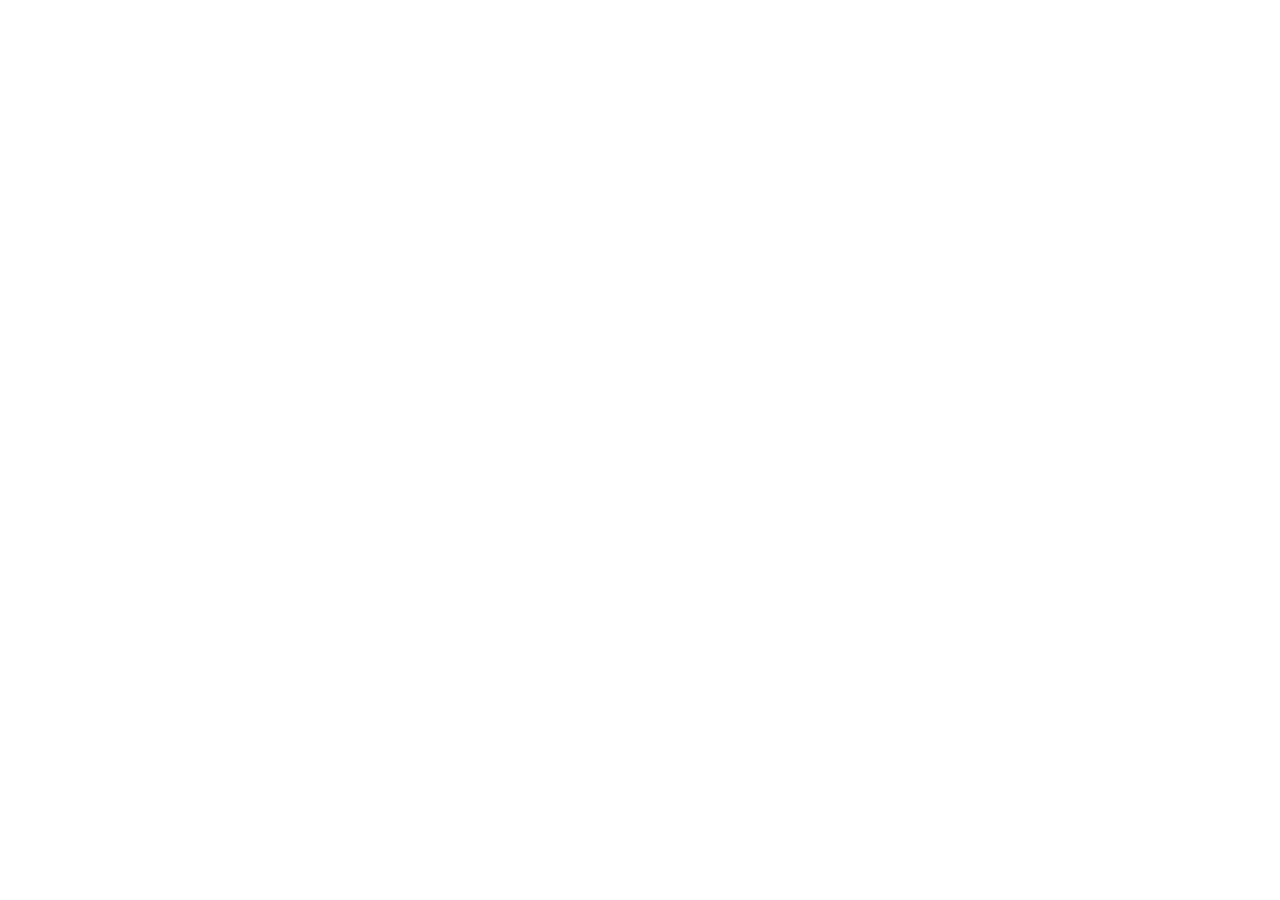
==== commit a75e9a8b: "chore: 更新域名 coding-8bit.site 至 coding-8bit.com 更新所有涉及舊域名的引用，包括： - 環境變數配置（雖然 .env 被忽略，但已檢查） - DNS CNA" ====
--- a/index.html
+++ b/index.html
@@ -24,7 +24,7 @@
     />
     <meta
       property="og:url"
-      content="https://coding-8bit.site/"
+      content="https://coding-8bit.com/"
     />
     <meta name="twitter:title" content="Coding∞bit - 客製化程式教育預約平台" />
     <meta
@@ -51,10 +51,9 @@
     
     <title>Coding∞bit</title>
     <meta name="google-site-verification" content="r-Ff7UtzzeiHDdwCoEYlfjsJxVkYeCcEiSjrufXh4sY" />
-    <script type="module" crossorigin src="./assets/index-lqo8FXc2.js"></script>
-    <link rel="stylesheet" crossorigin href="./assets/index-CqPQuSYm.css">
   </head>
   <body>
     <div id="root"></div>
+    <script type="module" src="/src/main.jsx"></script>
   </body>
 </html>
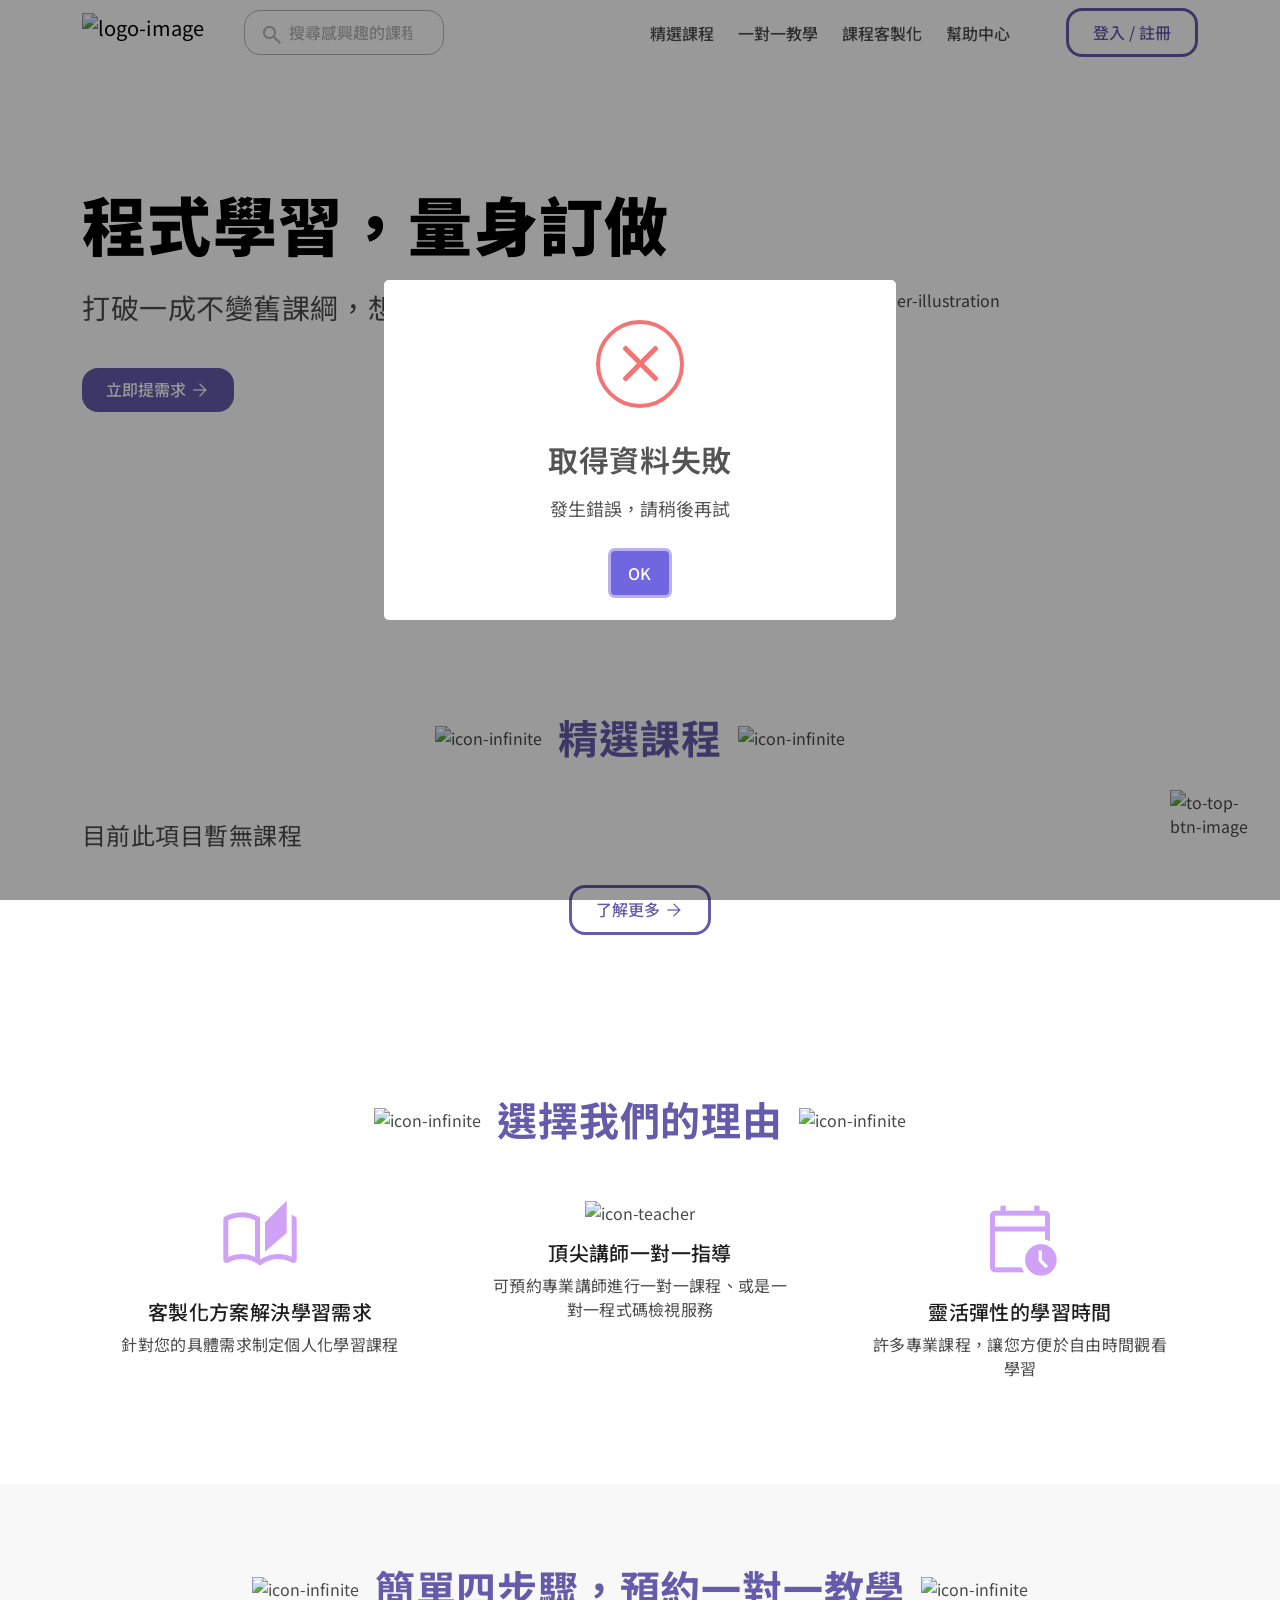
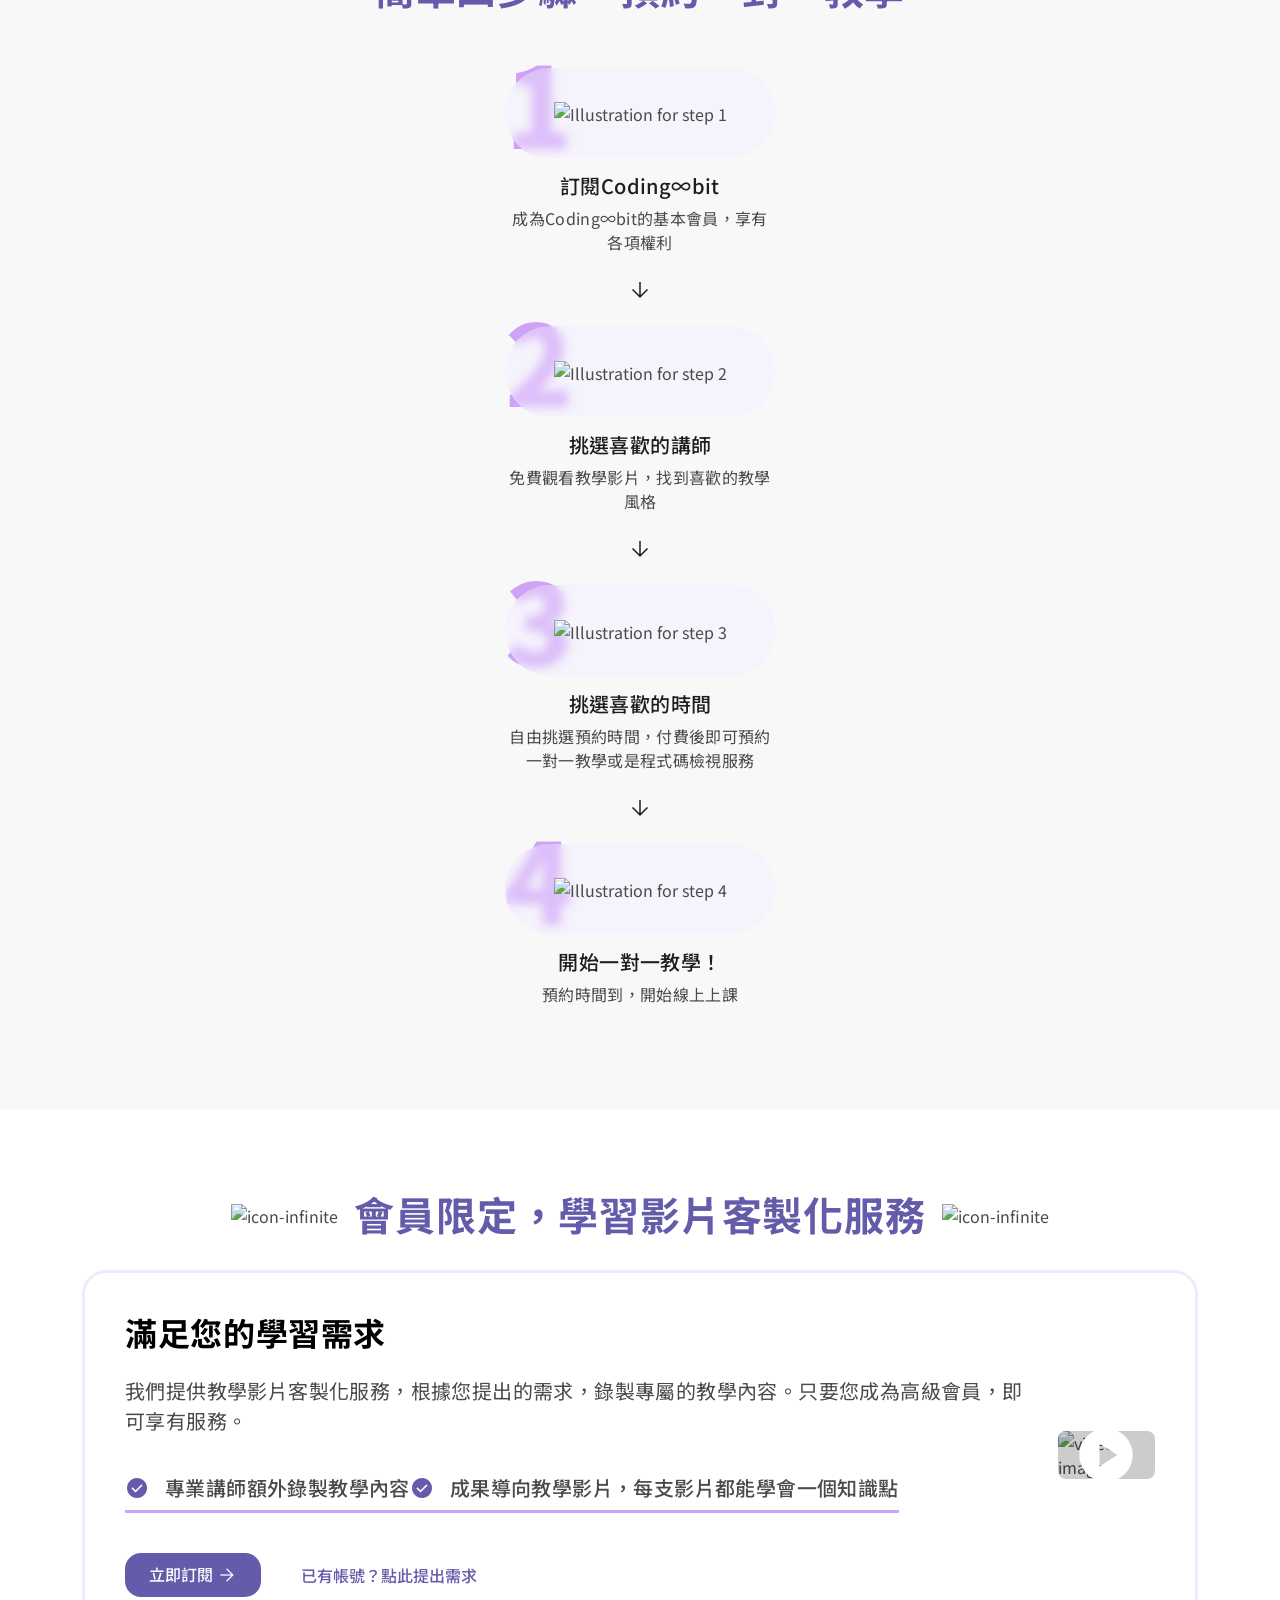
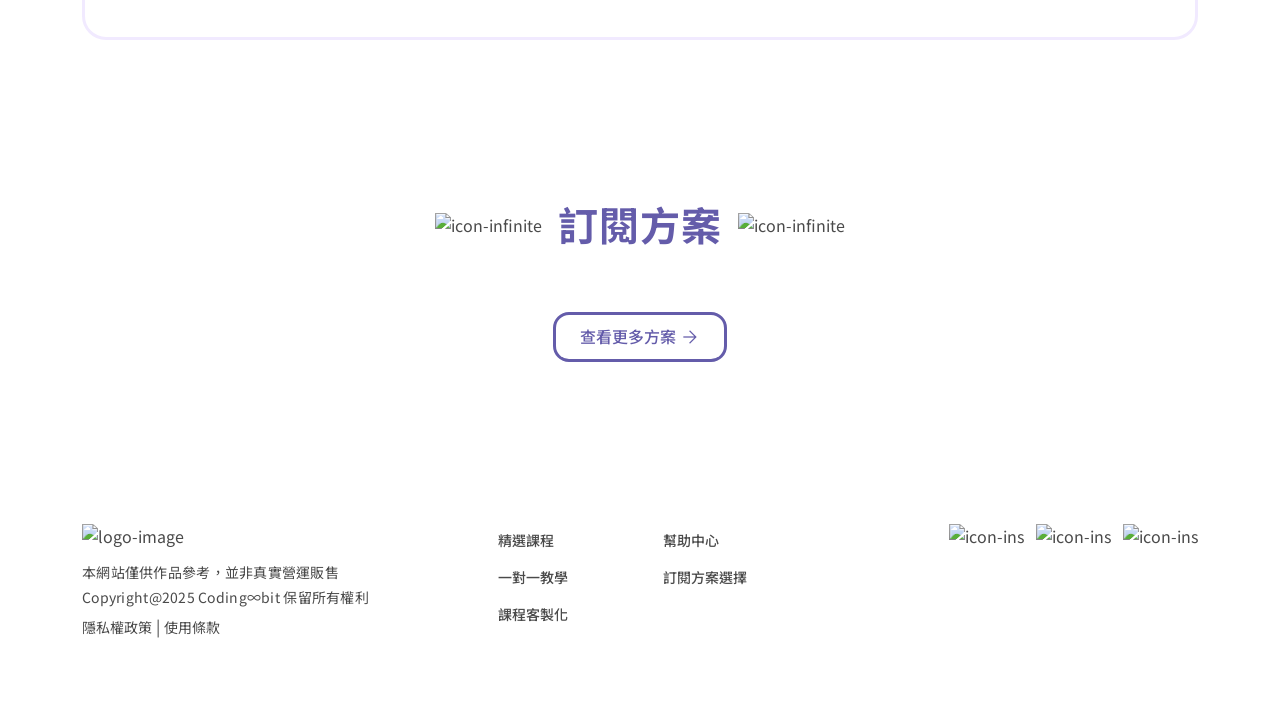
==== commit 47bbf347: "Updates" ====
--- a/index.html
+++ b/index.html
@@ -24,7 +24,7 @@
     />
     <meta
       property="og:url"
-      content="https://coding-8bit.com/"
+      content="https://coding-8bit.site/"
     />
     <meta name="twitter:title" content="Coding∞bit - 客製化程式教育預約平台" />
     <meta
@@ -51,9 +51,10 @@
     
     <title>Coding∞bit</title>
     <meta name="google-site-verification" content="r-Ff7UtzzeiHDdwCoEYlfjsJxVkYeCcEiSjrufXh4sY" />
+    <script type="module" crossorigin src="./assets/index-DQZx2PNk.js"></script>
+    <link rel="stylesheet" crossorigin href="./assets/index-CqPQuSYm.css">
   </head>
   <body>
     <div id="root"></div>
-    <script type="module" src="/src/main.jsx"></script>
   </body>
 </html>
--- a/assets/index-CqPQuSYm.css
+++ b/assets/index-CqPQuSYm.css
@@ -0,0 +1,15 @@
+@charset "UTF-8";[data-rmiz-ghost]{position:absolute;pointer-events:none}[data-rmiz-btn-zoom],[data-rmiz-btn-unzoom]{background-color:#000000b3;border-radius:50%;border:none;box-shadow:0 0 1px #ffffff80;color:#fff;height:40px;margin:0;outline-offset:2px;padding:9px;touch-action:manipulation;width:40px;-webkit-appearance:none;-moz-appearance:none;appearance:none}[data-rmiz-btn-zoom]:not(:focus):not(:active){position:absolute;clip:rect(0 0 0 0);clip-path:inset(50%);height:1px;overflow:hidden;pointer-events:none;white-space:nowrap;width:1px}[data-rmiz-btn-zoom]{position:absolute;inset:10px 10px auto auto;cursor:zoom-in}[data-rmiz-btn-unzoom]{position:absolute;inset:20px 20px auto auto;cursor:zoom-out;z-index:1}[data-rmiz-content=found] img,[data-rmiz-content=found] svg,[data-rmiz-content=found] [role=img],[data-rmiz-content=found] [data-zoom]{cursor:zoom-in}[data-rmiz-modal]::backdrop{display:none}[data-rmiz-modal][open]{position:fixed;width:100vw;width:100dvw;height:100vh;height:100dvh;max-width:none;max-height:none;margin:0;padding:0;border:0;background:transparent;overflow:hidden}[data-rmiz-modal-overlay]{position:absolute;top:0;right:0;bottom:0;left:0;transition:background-color .3s}[data-rmiz-modal-overlay=hidden]{background-color:#fff0}[data-rmiz-modal-overlay=visible]{background-color:#fff}[data-rmiz-modal-content]{position:relative;width:100%;height:100%}[data-rmiz-modal-img]{position:absolute;cursor:zoom-out;image-rendering:high-quality;transform-origin:top left;transition:transform .3s}@media (prefers-reduced-motion: reduce){[data-rmiz-modal-overlay],[data-rmiz-modal-img]{transition-duration:.01ms!important}}.rdp-root{--rdp-accent-color: blue;--rdp-accent-background-color: #f0f0ff;--rdp-day-height: 44px;--rdp-day-width: 44px;--rdp-day_button-border-radius: 100%;--rdp-day_button-border: 2px solid transparent;--rdp-day_button-height: 42px;--rdp-day_button-width: 42px;--rdp-selected-border: 2px solid var(--rdp-accent-color);--rdp-disabled-opacity: .5;--rdp-outside-opacity: .75;--rdp-today-color: var(--rdp-accent-color);--rdp-dropdown-gap: .5rem;--rdp-months-gap: 2rem;--rdp-nav_button-disabled-opacity: .5;--rdp-nav_button-height: 2.25rem;--rdp-nav_button-width: 2.25rem;--rdp-nav-height: 2.75rem;--rdp-range_middle-background-color: var(--rdp-accent-background-color);--rdp-range_middle-color: inherit;--rdp-range_start-color: white;--rdp-range_start-background: linear-gradient(var(--rdp-gradient-direction), transparent 50%, var(--rdp-range_middle-background-color) 50%);--rdp-range_start-date-background-color: var(--rdp-accent-color);--rdp-range_end-background: linear-gradient(var(--rdp-gradient-direction), var(--rdp-range_middle-background-color) 50%, transparent 50%);--rdp-range_end-color: white;--rdp-range_end-date-background-color: var(--rdp-accent-color);--rdp-week_number-border-radius: 100%;--rdp-week_number-border: 2px solid transparent;--rdp-week_number-height: var(--rdp-day-height);--rdp-week_number-opacity: .75;--rdp-week_number-width: var(--rdp-day-width);--rdp-weeknumber-text-align: center;--rdp-weekday-opacity: .75;--rdp-weekday-padding: .5rem 0rem;--rdp-weekday-text-align: center;--rdp-gradient-direction: 90deg}.rdp-root[dir=rtl]{--rdp-gradient-direction: -90deg}.rdp-root[data-broadcast-calendar=true]{--rdp-outside-opacity: unset}.rdp-root{position:relative;box-sizing:border-box}.rdp-root *{box-sizing:border-box}.rdp-day{width:var(--rdp-day-width);height:var(--rdp-day-height);text-align:center}.rdp-day_button{background:none;padding:0;margin:0;cursor:pointer;font:inherit;color:inherit;justify-content:center;align-items:center;display:flex;width:var(--rdp-day_button-width);height:var(--rdp-day_button-height);border:var(--rdp-day_button-border);border-radius:var(--rdp-day_button-border-radius)}.rdp-day_button:disabled{cursor:revert}.rdp-caption_label{z-index:1;position:relative;display:inline-flex;align-items:center;white-space:nowrap;border:0}.rdp-dropdown:focus-visible~.rdp-caption_label{outline:5px auto Highlight;outline:5px auto -webkit-focus-ring-color}.rdp-button_next,.rdp-button_previous{border:none;background:none;padding:0;margin:0;cursor:pointer;font:inherit;color:inherit;-moz-appearance:none;-webkit-appearance:none;display:inline-flex;align-items:center;justify-content:center;position:relative;appearance:none;width:var(--rdp-nav_button-width);height:var(--rdp-nav_button-height)}.rdp-button_next:disabled,.rdp-button_previous:disabled{cursor:revert;opacity:var(--rdp-nav_button-disabled-opacity)}.rdp-chevron{display:inline-block;fill:var(--rdp-accent-color)}.rdp-root[dir=rtl] .rdp-nav .rdp-chevron{transform:rotate(180deg)}.rdp-root[dir=rtl] .rdp-nav .rdp-chevron{transform:rotate(180deg);transform-origin:50%}.rdp-dropdowns{position:relative;display:inline-flex;align-items:center;gap:var(--rdp-dropdown-gap)}.rdp-dropdown{z-index:2;opacity:0;-webkit-appearance:none;-moz-appearance:none;appearance:none;position:absolute;inset-block-start:0;inset-block-end:0;inset-inline-start:0;width:100%;margin:0;padding:0;cursor:inherit;border:none;line-height:inherit}.rdp-dropdown_root{position:relative;display:inline-flex;align-items:center}.rdp-dropdown_root[data-disabled=true] .rdp-chevron{opacity:var(--rdp-disabled-opacity)}.rdp-month_caption{display:flex;align-content:center;height:var(--rdp-nav-height);font-weight:700;font-size:large}.rdp-months{position:relative;display:flex;flex-wrap:wrap;gap:var(--rdp-months-gap);max-width:fit-content}.rdp-month_grid{border-collapse:collapse}.rdp-nav{position:absolute;inset-block-start:0;inset-inline-end:0;display:flex;align-items:center;height:var(--rdp-nav-height)}.rdp-weekday{opacity:var(--rdp-weekday-opacity);padding:var(--rdp-weekday-padding);font-weight:500;font-size:smaller;text-align:var(--rdp-weekday-text-align);text-transform:var(--rdp-weekday-text-transform)}.rdp-week_number{opacity:var(--rdp-week_number-opacity);font-weight:400;font-size:small;height:var(--rdp-week_number-height);width:var(--rdp-week_number-width);border:var(--rdp-week_number-border);border-radius:var(--rdp-week_number-border-radius);text-align:var(--rdp-weeknumber-text-align)}.rdp-today:not(.rdp-outside){color:var(--rdp-today-color)}.rdp-selected{font-weight:700;font-size:large}.rdp-selected .rdp-day_button{border:var(--rdp-selected-border)}.rdp-outside{opacity:var(--rdp-outside-opacity)}.rdp-disabled{opacity:var(--rdp-disabled-opacity)}.rdp-hidden{visibility:hidden;color:var(--rdp-range_start-color)}.rdp-range_start{background:var(--rdp-range_start-background)}.rdp-range_start .rdp-day_button{background-color:var(--rdp-range_start-date-background-color);color:var(--rdp-range_start-color)}.rdp-range_middle{background-color:var(--rdp-range_middle-background-color)}.rdp-range_middle .rdp-day_button{border-color:transparent;border:unset;border-radius:unset;color:var(--rdp-range_middle-color)}.rdp-range_end{background:var(--rdp-range_end-background);color:var(--rdp-range_end-color)}.rdp-range_end .rdp-day_button{color:var(--rdp-range_start-color);background-color:var(--rdp-range_end-date-background-color)}.rdp-range_start.rdp-range_end{background:revert}.rdp-focusable{cursor:pointer}@font-face{font-family:swiper-icons;src:url(data:application/font-woff;charset=utf-8;base64,\ [base64]//wADZ2x5ZgAAAywAAADMAAAD2MHtryVoZWFkAAABbAAAADAAAAA2E2+eoWhoZWEAAAGcAAAAHwAAACQC9gDzaG10eAAAAigAAAAZAAAArgJkABFsb2NhAAAC0AAAAFoAAABaFQAUGG1heHAAAAG8AAAAHwAAACAAcABAbmFtZQAAA/gAAAE5AAACXvFdBwlwb3N0AAAFNAAAAGIAAACE5s74hXjaY2BkYGAAYpf5Hu/j+W2+MnAzMYDAzaX6QjD6/4//Bxj5GA8AuRwMYGkAPywL13jaY2BkYGA88P8Agx4j+/8fQDYfA1AEBWgDAIB2BOoAeNpjYGRgYNBh4GdgYgABEMnIABJzYNADCQAACWgAsQB42mNgYfzCOIGBlYGB0YcxjYGBwR1Kf2WQZGhhYGBiYGVmgAFGBiQQkOaawtDAoMBQxXjg/wEGPcYDDA4wNUA2CCgwsAAAO4EL6gAAeNpj2M0gyAACqxgGNWBkZ2D4/wMA+xkDdgAAAHjaY2BgYGaAYBkGRgYQiAHyGMF8FgYHIM3DwMHABGQrMOgyWDLEM1T9/w8UBfEMgLzE////P/5//f/V/xv+r4eaAAeMbAxwIUYmIMHEgKYAYjUcsDAwsLKxc3BycfPw8jEQA/[base64]/uznmfPFBNODM2K7MTQ45YEAZqGP81AmGGcF3iPqOop0r1SPTaTbVkfUe4HXj97wYE+yNwWYxwWu4v1ugWHgo3S1XdZEVqWM7ET0cfnLGxWfkgR42o2PvWrDMBSFj/IHLaF0zKjRgdiVMwScNRAoWUoH78Y2icB/yIY09An6AH2Bdu/UB+yxopYshQiEvnvu0dURgDt8QeC8PDw7Fpji3fEA4z/PEJ6YOB5hKh4dj3EvXhxPqH/SKUY3rJ7srZ4FZnh1PMAtPhwP6fl2PMJMPDgeQ4rY8YT6Gzao0eAEA409DuggmTnFnOcSCiEiLMgxCiTI6Cq5DZUd3Qmp10vO0LaLTd2cjN4fOumlc7lUYbSQcZFkutRG7g6JKZKy0RmdLY680CDnEJ+UMkpFFe1RN7nxdVpXrC4aTtnaurOnYercZg2YVmLN/d/gczfEimrE/fs/bOuq29Zmn8tloORaXgZgGa78yO9/cnXm2BpaGvq25Dv9S4E9+5SIc9PqupJKhYFSSl47+Qcr1mYNAAAAeNptw0cKwkAAAMDZJA8Q7OUJvkLsPfZ6zFVERPy8qHh2YER+3i/BP83vIBLLySsoKimrqKqpa2hp6+jq6RsYGhmbmJqZSy0sraxtbO3sHRydnEMU4uR6yx7JJXveP7WrDycAAAAAAAH//wACeNpjYGRgYOABYhkgZgJCZgZNBkYGLQZtIJsFLMYAAAw3ALgAeNolizEKgDAQBCchRbC2sFER0YD6qVQiBCv/H9ezGI6Z5XBAw8CBK/m5iQQVauVbXLnOrMZv2oLdKFa8Pjuru2hJzGabmOSLzNMzvutpB3N42mNgZGBg4GKQYzBhYMxJLMlj4GBgAYow/P/PAJJhLM6sSoWKfWCAAwDAjgbRAAB42mNgYGBkAIIbCZo5IPrmUn0hGA0AO8EFTQAA);font-weight:400;font-style:normal}body.swal2-shown:not(.swal2-no-backdrop,.swal2-toast-shown){overflow:hidden}body.swal2-height-auto{height:auto!important}body.swal2-no-backdrop .swal2-container{background-color:transparent!important;pointer-events:none}body.swal2-no-backdrop .swal2-container .swal2-popup{pointer-events:all}body.swal2-no-backdrop .swal2-container .swal2-modal{box-shadow:0 0 10px #0006}body.swal2-toast-shown .swal2-container{box-sizing:border-box;width:360px;max-width:100%;background-color:transparent;pointer-events:none}body.swal2-toast-shown .swal2-container.swal2-top{inset:0 auto auto 50%;transform:translate(-50%)}body.swal2-toast-shown .swal2-container.swal2-top-end,body.swal2-toast-shown .swal2-container.swal2-top-right{inset:0 0 auto auto}body.swal2-toast-shown .swal2-container.swal2-top-start,body.swal2-toast-shown .swal2-container.swal2-top-left{inset:0 auto auto 0}body.swal2-toast-shown .swal2-container.swal2-center-start,body.swal2-toast-shown .swal2-container.swal2-center-left{inset:50% auto auto 0;transform:translateY(-50%)}body.swal2-toast-shown .swal2-container.swal2-center{inset:50% auto auto 50%;transform:translate(-50%,-50%)}body.swal2-toast-shown .swal2-container.swal2-center-end,body.swal2-toast-shown .swal2-container.swal2-center-right{inset:50% 0 auto auto;transform:translateY(-50%)}body.swal2-toast-shown .swal2-container.swal2-bottom-start,body.swal2-toast-shown .swal2-container.swal2-bottom-left{inset:auto auto 0 0}body.swal2-toast-shown .swal2-container.swal2-bottom{inset:auto auto 0 50%;transform:translate(-50%)}body.swal2-toast-shown .swal2-container.swal2-bottom-end,body.swal2-toast-shown .swal2-container.swal2-bottom-right{inset:auto 0 0 auto}@media print{body.swal2-shown:not(.swal2-no-backdrop,.swal2-toast-shown){overflow-y:scroll!important}body.swal2-shown:not(.swal2-no-backdrop,.swal2-toast-shown)>[aria-hidden=true]{display:none}body.swal2-shown:not(.swal2-no-backdrop,.swal2-toast-shown) .swal2-container{position:static!important}}div:where(.swal2-container){display:grid;position:fixed;z-index:1060;top:0;right:0;bottom:0;left:0;box-sizing:border-box;grid-template-areas:"top-start     top            top-end" "center-start  center         center-end" "bottom-start  bottom-center  bottom-end";grid-template-rows:minmax(min-content,auto) minmax(min-content,auto) minmax(min-content,auto);height:100%;padding:.625em;overflow-x:hidden;transition:background-color .1s;-webkit-overflow-scrolling:touch}div:where(.swal2-container).swal2-backdrop-show,div:where(.swal2-container).swal2-noanimation{background:#0006}div:where(.swal2-container).swal2-backdrop-hide{background:transparent!important}div:where(.swal2-container).swal2-top-start,div:where(.swal2-container).swal2-center-start,div:where(.swal2-container).swal2-bottom-start{grid-template-columns:minmax(0,1fr) auto auto}div:where(.swal2-container).swal2-top,div:where(.swal2-container).swal2-center,div:where(.swal2-container).swal2-bottom{grid-template-columns:auto minmax(0,1fr) auto}div:where(.swal2-container).swal2-top-end,div:where(.swal2-container).swal2-center-end,div:where(.swal2-container).swal2-bottom-end{grid-template-columns:auto auto minmax(0,1fr)}div:where(.swal2-container).swal2-top-start>.swal2-popup{align-self:start}div:where(.swal2-container).swal2-top>.swal2-popup{grid-column:2;place-self:start center}div:where(.swal2-container).swal2-top-end>.swal2-popup,div:where(.swal2-container).swal2-top-right>.swal2-popup{grid-column:3;place-self:start end}div:where(.swal2-container).swal2-center-start>.swal2-popup,div:where(.swal2-container).swal2-center-left>.swal2-popup{grid-row:2;align-self:center}div:where(.swal2-container).swal2-center>.swal2-popup{grid-column:2;grid-row:2;place-self:center center}div:where(.swal2-container).swal2-center-end>.swal2-popup,div:where(.swal2-container).swal2-center-right>.swal2-popup{grid-column:3;grid-row:2;place-self:center end}div:where(.swal2-container).swal2-bottom-start>.swal2-popup,div:where(.swal2-container).swal2-bottom-left>.swal2-popup{grid-column:1;grid-row:3;align-self:end}div:where(.swal2-container).swal2-bottom>.swal2-popup{grid-column:2;grid-row:3;place-self:end center}div:where(.swal2-container).swal2-bottom-end>.swal2-popup,div:where(.swal2-container).swal2-bottom-right>.swal2-popup{grid-column:3;grid-row:3;place-self:end end}div:where(.swal2-container).swal2-grow-row>.swal2-popup,div:where(.swal2-container).swal2-grow-fullscreen>.swal2-popup{grid-column:1/4;width:100%}div:where(.swal2-container).swal2-grow-column>.swal2-popup,div:where(.swal2-container).swal2-grow-fullscreen>.swal2-popup{grid-row:1/4;align-self:stretch}div:where(.swal2-container).swal2-no-transition{transition:none!important}div:where(.swal2-container) div:where(.swal2-popup){display:none;position:relative;box-sizing:border-box;grid-template-columns:minmax(0,100%);width:32em;max-width:100%;padding:0 0 1.25em;border:none;border-radius:5px;background:#fff;color:#545454;font-family:inherit;font-size:1rem}div:where(.swal2-container) div:where(.swal2-popup):focus{outline:none}div:where(.swal2-container) div:where(.swal2-popup).swal2-loading{overflow-y:hidden}div:where(.swal2-container) div:where(.swal2-popup).swal2-draggable{cursor:grab}div:where(.swal2-container) div:where(.swal2-popup).swal2-draggable div:where(.swal2-icon){cursor:grab}div:where(.swal2-container) div:where(.swal2-popup).swal2-dragging{cursor:grabbing}div:where(.swal2-container) div:where(.swal2-popup).swal2-dragging div:where(.swal2-icon){cursor:grabbing}div:where(.swal2-container) h2:where(.swal2-title){position:relative;max-width:100%;margin:0;padding:.8em 1em 0;color:inherit;font-size:1.875em;font-weight:600;text-align:center;text-transform:none;word-wrap:break-word;cursor:initial}div:where(.swal2-container) div:where(.swal2-actions){display:flex;z-index:1;box-sizing:border-box;flex-wrap:wrap;align-items:center;justify-content:center;width:auto;margin:1.25em auto 0;padding:0}div:where(.swal2-container) div:where(.swal2-actions):not(.swal2-loading) .swal2-styled[disabled]{opacity:.4}div:where(.swal2-container) div:where(.swal2-actions):not(.swal2-loading) .swal2-styled:hover{background-image:linear-gradient(#0000001a,#0000001a)}div:where(.swal2-container) div:where(.swal2-actions):not(.swal2-loading) .swal2-styled:active{background-image:linear-gradient(#0003,#0003)}div:where(.swal2-container) div:where(.swal2-loader){display:none;align-items:center;justify-content:center;width:2.2em;height:2.2em;margin:0 1.875em;animation:swal2-rotate-loading 1.5s linear 0s infinite normal;border-width:.25em;border-style:solid;border-radius:100%;border-color:#2778c4 transparent #2778c4 transparent}div:where(.swal2-container) button:where(.swal2-styled){margin:.3125em;padding:.625em 1.1em;transition:box-shadow .1s;box-shadow:0 0 0 3px transparent;font-weight:500}div:where(.swal2-container) button:where(.swal2-styled):not([disabled]){cursor:pointer}div:where(.swal2-container) button:where(.swal2-styled):where(.swal2-confirm){border:0;border-radius:.25em;background:initial;background-color:#7066e0;color:#fff;font-size:1em}div:where(.swal2-container) button:where(.swal2-styled):where(.swal2-confirm):focus-visible{box-shadow:0 0 0 3px #7066e080}div:where(.swal2-container) button:where(.swal2-styled):where(.swal2-deny){border:0;border-radius:.25em;background:initial;background-color:#dc3741;color:#fff;font-size:1em}div:where(.swal2-container) button:where(.swal2-styled):where(.swal2-deny):focus-visible{box-shadow:0 0 0 3px #dc374180}div:where(.swal2-container) button:where(.swal2-styled):where(.swal2-cancel){border:0;border-radius:.25em;background:initial;background-color:#6e7881;color:#fff;font-size:1em}div:where(.swal2-container) button:where(.swal2-styled):where(.swal2-cancel):focus-visible{box-shadow:0 0 0 3px #6e788180}div:where(.swal2-container) button:where(.swal2-styled).swal2-default-outline:focus-visible{box-shadow:0 0 0 3px #6496c880}div:where(.swal2-container) button:where(.swal2-styled):focus-visible{outline:none}div:where(.swal2-container) button:where(.swal2-styled)::-moz-focus-inner{border:0}div:where(.swal2-container) div:where(.swal2-footer){margin:1em 0 0;padding:1em 1em 0;border-top:1px solid #eee;color:inherit;font-size:1em;text-align:center;cursor:initial}div:where(.swal2-container) .swal2-timer-progress-bar-container{position:absolute;right:0;bottom:0;left:0;grid-column:auto!important;overflow:hidden;border-bottom-right-radius:5px;border-bottom-left-radius:5px}div:where(.swal2-container) div:where(.swal2-timer-progress-bar){width:100%;height:.25em;background:#0003}div:where(.swal2-container) img:where(.swal2-image){max-width:100%;margin:2em auto 1em;cursor:initial}div:where(.swal2-container) button:where(.swal2-close){z-index:2;align-items:center;justify-content:center;width:1.2em;height:1.2em;margin-top:0;margin-right:0;margin-bottom:-1.2em;padding:0;overflow:hidden;transition:color .1s,box-shadow .1s;border:none;border-radius:5px;background:transparent;color:#ccc;font-family:monospace;font-size:2.5em;cursor:pointer;justify-self:end}div:where(.swal2-container) button:where(.swal2-close):hover{transform:none;background:transparent;color:#f27474}div:where(.swal2-container) button:where(.swal2-close):focus-visible{outline:none;box-shadow:inset 0 0 0 3px #6496c880}div:where(.swal2-container) button:where(.swal2-close)::-moz-focus-inner{border:0}div:where(.swal2-container) div:where(.swal2-html-container){z-index:1;justify-content:center;margin:0;padding:1em 1.6em .3em;overflow:auto;color:inherit;font-size:1.125em;font-weight:400;line-height:normal;text-align:center;word-wrap:break-word;word-break:break-word;cursor:initial}div:where(.swal2-container) input:where(.swal2-input),div:where(.swal2-container) input:where(.swal2-file),div:where(.swal2-container) textarea:where(.swal2-textarea),div:where(.swal2-container) select:where(.swal2-select),div:where(.swal2-container) div:where(.swal2-radio),div:where(.swal2-container) label:where(.swal2-checkbox){margin:1em 2em 3px}div:where(.swal2-container) input:where(.swal2-input),div:where(.swal2-container) input:where(.swal2-file),div:where(.swal2-container) textarea:where(.swal2-textarea){box-sizing:border-box;width:auto;transition:border-color .1s,box-shadow .1s;border:1px solid #d9d9d9;border-radius:.1875em;background:transparent;box-shadow:inset 0 1px 1px #0000000f,0 0 0 3px transparent;color:inherit;font-size:1.125em}div:where(.swal2-container) input:where(.swal2-input).swal2-inputerror,div:where(.swal2-container) input:where(.swal2-file).swal2-inputerror,div:where(.swal2-container) textarea:where(.swal2-textarea).swal2-inputerror{border-color:#f27474!important;box-shadow:0 0 2px #f27474!important}div:where(.swal2-container) input:where(.swal2-input):focus,div:where(.swal2-container) input:where(.swal2-file):focus,div:where(.swal2-container) textarea:where(.swal2-textarea):focus{border:1px solid #b4dbed;outline:none;box-shadow:inset 0 1px 1px #0000000f,0 0 0 3px #6496c880}div:where(.swal2-container) input:where(.swal2-input)::placeholder,div:where(.swal2-container) input:where(.swal2-file)::placeholder,div:where(.swal2-container) textarea:where(.swal2-textarea)::placeholder{color:#ccc}div:where(.swal2-container) .swal2-range{margin:1em 2em 3px;background:#fff}div:where(.swal2-container) .swal2-range input{width:80%}div:where(.swal2-container) .swal2-range output{width:20%;color:inherit;font-weight:600;text-align:center}div:where(.swal2-container) .swal2-range input,div:where(.swal2-container) .swal2-range output{height:2.625em;padding:0;font-size:1.125em;line-height:2.625em}div:where(.swal2-container) .swal2-input{height:2.625em;padding:0 .75em}div:where(.swal2-container) .swal2-file{width:75%;margin-right:auto;margin-left:auto;background:transparent;font-size:1.125em}div:where(.swal2-container) .swal2-textarea{height:6.75em;padding:.75em}div:where(.swal2-container) .swal2-select{min-width:50%;max-width:100%;padding:.375em .625em;background:transparent;color:inherit;font-size:1.125em}div:where(.swal2-container) .swal2-radio,div:where(.swal2-container) .swal2-checkbox{align-items:center;justify-content:center;background:#fff;color:inherit}div:where(.swal2-container) .swal2-radio label,div:where(.swal2-container) .swal2-checkbox label{margin:0 .6em;font-size:1.125em}div:where(.swal2-container) .swal2-radio input,div:where(.swal2-container) .swal2-checkbox input{flex-shrink:0;margin:0 .4em}div:where(.swal2-container) label:where(.swal2-input-label){display:flex;justify-content:center;margin:1em auto 0}div:where(.swal2-container) div:where(.swal2-validation-message){align-items:center;justify-content:center;margin:1em 0 0;padding:.625em;overflow:hidden;background:#f0f0f0;color:#666;font-size:1em;font-weight:300}div:where(.swal2-container) div:where(.swal2-validation-message):before{content:"!";display:inline-block;width:1.5em;min-width:1.5em;height:1.5em;margin:0 .625em;border-radius:50%;background-color:#f27474;color:#fff;font-weight:600;line-height:1.5em;text-align:center}div:where(.swal2-container) .swal2-progress-steps{flex-wrap:wrap;align-items:center;max-width:100%;margin:1.25em auto;padding:0;background:transparent;font-weight:600}div:where(.swal2-container) .swal2-progress-steps li{display:inline-block;position:relative}div:where(.swal2-container) .swal2-progress-steps .swal2-progress-step{z-index:20;flex-shrink:0;width:2em;height:2em;border-radius:2em;background:#2778c4;color:#fff;line-height:2em;text-align:center}div:where(.swal2-container) .swal2-progress-steps .swal2-progress-step.swal2-active-progress-step{background:#2778c4}div:where(.swal2-container) .swal2-progress-steps .swal2-progress-step.swal2-active-progress-step~.swal2-progress-step{background:#add8e6;color:#fff}div:where(.swal2-container) .swal2-progress-steps .swal2-progress-step.swal2-active-progress-step~.swal2-progress-step-line{background:#add8e6}div:where(.swal2-container) .swal2-progress-steps .swal2-progress-step-line{z-index:10;flex-shrink:0;width:2.5em;height:.4em;margin:0 -1px;background:#2778c4}div:where(.swal2-icon){position:relative;box-sizing:content-box;justify-content:center;width:5em;height:5em;margin:2.5em auto .6em;border:.25em solid transparent;border-radius:50%;border-color:#000;font-family:inherit;line-height:5em;cursor:default;-webkit-user-select:none;user-select:none}div:where(.swal2-icon) .swal2-icon-content{display:flex;align-items:center;font-size:3.75em}div:where(.swal2-icon).swal2-error{border-color:#f27474;color:#f27474}div:where(.swal2-icon).swal2-error .swal2-x-mark{position:relative;flex-grow:1}div:where(.swal2-icon).swal2-error [class^=swal2-x-mark-line]{display:block;position:absolute;top:2.3125em;width:2.9375em;height:.3125em;border-radius:.125em;background-color:#f27474}div:where(.swal2-icon).swal2-error [class^=swal2-x-mark-line][class$=left]{left:1.0625em;transform:rotate(45deg)}div:where(.swal2-icon).swal2-error [class^=swal2-x-mark-line][class$=right]{right:1em;transform:rotate(-45deg)}div:where(.swal2-icon).swal2-error.swal2-icon-show{animation:swal2-animate-error-icon .5s}div:where(.swal2-icon).swal2-error.swal2-icon-show .swal2-x-mark{animation:swal2-animate-error-x-mark .5s}div:where(.swal2-icon).swal2-warning{border-color:#f8bb86;color:#f8bb86}div:where(.swal2-icon).swal2-warning.swal2-icon-show{animation:swal2-animate-error-icon .5s}div:where(.swal2-icon).swal2-warning.swal2-icon-show .swal2-icon-content{animation:swal2-animate-i-mark .5s}div:where(.swal2-icon).swal2-info{border-color:#3fc3ee;color:#3fc3ee}div:where(.swal2-icon).swal2-info.swal2-icon-show{animation:swal2-animate-error-icon .5s}div:where(.swal2-icon).swal2-info.swal2-icon-show .swal2-icon-content{animation:swal2-animate-i-mark .8s}div:where(.swal2-icon).swal2-question{border-color:#87adbd;color:#87adbd}div:where(.swal2-icon).swal2-question.swal2-icon-show{animation:swal2-animate-error-icon .5s}div:where(.swal2-icon).swal2-question.swal2-icon-show .swal2-icon-content{animation:swal2-animate-question-mark .8s}div:where(.swal2-icon).swal2-success{border-color:#a5dc86;color:#a5dc86}div:where(.swal2-icon).swal2-success [class^=swal2-success-circular-line]{position:absolute;width:3.75em;height:7.5em;border-radius:50%}div:where(.swal2-icon).swal2-success [class^=swal2-success-circular-line][class$=left]{top:-.4375em;left:-2.0635em;transform:rotate(-45deg);transform-origin:3.75em 3.75em;border-radius:7.5em 0 0 7.5em}div:where(.swal2-icon).swal2-success [class^=swal2-success-circular-line][class$=right]{top:-.6875em;left:1.875em;transform:rotate(-45deg);transform-origin:0 3.75em;border-radius:0 7.5em 7.5em 0}div:where(.swal2-icon).swal2-success .swal2-success-ring{position:absolute;z-index:2;top:-.25em;left:-.25em;box-sizing:content-box;width:100%;height:100%;border:.25em solid rgba(165,220,134,.3);border-radius:50%}div:where(.swal2-icon).swal2-success .swal2-success-fix{position:absolute;z-index:1;top:.5em;left:1.625em;width:.4375em;height:5.625em;transform:rotate(-45deg)}div:where(.swal2-icon).swal2-success [class^=swal2-success-line]{display:block;position:absolute;z-index:2;height:.3125em;border-radius:.125em;background-color:#a5dc86}div:where(.swal2-icon).swal2-success [class^=swal2-success-line][class$=tip]{top:2.875em;left:.8125em;width:1.5625em;transform:rotate(45deg)}div:where(.swal2-icon).swal2-success [class^=swal2-success-line][class$=long]{top:2.375em;right:.5em;width:2.9375em;transform:rotate(-45deg)}div:where(.swal2-icon).swal2-success.swal2-icon-show .swal2-success-line-tip{animation:swal2-animate-success-line-tip .75s}div:where(.swal2-icon).swal2-success.swal2-icon-show .swal2-success-line-long{animation:swal2-animate-success-line-long .75s}div:where(.swal2-icon).swal2-success.swal2-icon-show .swal2-success-circular-line-right{animation:swal2-rotate-success-circular-line 4.25s ease-in}[class^=swal2]{-webkit-tap-highlight-color:transparent}.swal2-show{animation:swal2-show .3s}.swal2-hide{animation:swal2-hide .15s forwards}.swal2-noanimation{transition:none}.swal2-scrollbar-measure{position:absolute;top:-9999px;width:50px;height:50px;overflow:scroll}.swal2-rtl .swal2-close{margin-right:initial;margin-left:0}.swal2-rtl .swal2-timer-progress-bar{right:0;left:auto}.swal2-toast{box-sizing:border-box;grid-column:1/4!important;grid-row:1/4!important;grid-template-columns:min-content auto min-content;padding:1em;overflow-y:hidden;background:#fff;box-shadow:0 0 1px #00000013,0 1px 2px #00000013,1px 2px 4px #00000013,1px 3px 8px #00000013,2px 4px 16px #00000013;pointer-events:all}.swal2-toast>*{grid-column:2}.swal2-toast h2:where(.swal2-title){margin:.5em 1em;padding:0;font-size:1em;text-align:initial}.swal2-toast .swal2-loading{justify-content:center}.swal2-toast input:where(.swal2-input){height:2em;margin:.5em;font-size:1em}.swal2-toast .swal2-validation-message{font-size:1em}.swal2-toast div:where(.swal2-footer){margin:.5em 0 0;padding:.5em 0 0;font-size:.8em}.swal2-toast button:where(.swal2-close){grid-column:3/3;grid-row:1/99;align-self:center;width:.8em;height:.8em;margin:0;font-size:2em}.swal2-toast div:where(.swal2-html-container){margin:.5em 1em;padding:0;overflow:initial;font-size:1em;text-align:initial}.swal2-toast div:where(.swal2-html-container):empty{padding:0}.swal2-toast .swal2-loader{grid-column:1;grid-row:1/99;align-self:center;width:2em;height:2em;margin:.25em}.swal2-toast .swal2-icon{grid-column:1;grid-row:1/99;align-self:center;width:2em;min-width:2em;height:2em;margin:0 .5em 0 0}.swal2-toast .swal2-icon .swal2-icon-content{display:flex;align-items:center;font-size:1.8em;font-weight:700}.swal2-toast .swal2-icon.swal2-success .swal2-success-ring{width:2em;height:2em}.swal2-toast .swal2-icon.swal2-error [class^=swal2-x-mark-line]{top:.875em;width:1.375em}.swal2-toast .swal2-icon.swal2-error [class^=swal2-x-mark-line][class$=left]{left:.3125em}.swal2-toast .swal2-icon.swal2-error [class^=swal2-x-mark-line][class$=right]{right:.3125em}.swal2-toast div:where(.swal2-actions){justify-content:flex-start;height:auto;margin:.5em 0 0;padding:0 .5em}.swal2-toast button:where(.swal2-styled){margin:.25em .5em;padding:.4em .6em;font-size:1em}.swal2-toast .swal2-success{border-color:#a5dc86}.swal2-toast .swal2-success [class^=swal2-success-circular-line]{position:absolute;width:1.6em;height:3em;border-radius:50%}.swal2-toast .swal2-success [class^=swal2-success-circular-line][class$=left]{top:-.8em;left:-.5em;transform:rotate(-45deg);transform-origin:2em 2em;border-radius:4em 0 0 4em}.swal2-toast .swal2-success [class^=swal2-success-circular-line][class$=right]{top:-.25em;left:.9375em;transform-origin:0 1.5em;border-radius:0 4em 4em 0}.swal2-toast .swal2-success .swal2-success-ring{width:2em;height:2em}.swal2-toast .swal2-success .swal2-success-fix{top:0;left:.4375em;width:.4375em;height:2.6875em}.swal2-toast .swal2-success [class^=swal2-success-line]{height:.3125em}.swal2-toast .swal2-success [class^=swal2-success-line][class$=tip]{top:1.125em;left:.1875em;width:.75em}.swal2-toast .swal2-success [class^=swal2-success-line][class$=long]{top:.9375em;right:.1875em;width:1.375em}.swal2-toast .swal2-success.swal2-icon-show .swal2-success-line-tip{animation:swal2-toast-animate-success-line-tip .75s}.swal2-toast .swal2-success.swal2-icon-show .swal2-success-line-long{animation:swal2-toast-animate-success-line-long .75s}.swal2-toast.swal2-show{animation:swal2-toast-show .5s}.swal2-toast.swal2-hide{animation:swal2-toast-hide .1s forwards}@keyframes swal2-show{0%{transform:scale(.7)}45%{transform:scale(1.05)}80%{transform:scale(.95)}to{transform:scale(1)}}@keyframes swal2-hide{0%{transform:scale(1);opacity:1}to{transform:scale(.5);opacity:0}}@keyframes swal2-animate-success-line-tip{0%{top:1.1875em;left:.0625em;width:0}54%{top:1.0625em;left:.125em;width:0}70%{top:2.1875em;left:-.375em;width:3.125em}84%{top:3em;left:1.3125em;width:1.0625em}to{top:2.8125em;left:.8125em;width:1.5625em}}@keyframes swal2-animate-success-line-long{0%{top:3.375em;right:2.875em;width:0}65%{top:3.375em;right:2.875em;width:0}84%{top:2.1875em;right:0;width:3.4375em}to{top:2.375em;right:.5em;width:2.9375em}}@keyframes swal2-rotate-success-circular-line{0%{transform:rotate(-45deg)}5%{transform:rotate(-45deg)}12%{transform:rotate(-405deg)}to{transform:rotate(-405deg)}}@keyframes swal2-animate-error-x-mark{0%{margin-top:1.625em;transform:scale(.4);opacity:0}50%{margin-top:1.625em;transform:scale(.4);opacity:0}80%{margin-top:-.375em;transform:scale(1.15)}to{margin-top:0;transform:scale(1);opacity:1}}@keyframes swal2-animate-error-icon{0%{transform:rotateX(100deg);opacity:0}to{transform:rotateX(0);opacity:1}}@keyframes swal2-rotate-loading{0%{transform:rotate(0)}to{transform:rotate(360deg)}}@keyframes swal2-animate-question-mark{0%{transform:rotateY(-360deg)}to{transform:rotateY(0)}}@keyframes swal2-animate-i-mark{0%{transform:rotate(45deg);opacity:0}25%{transform:rotate(-25deg);opacity:.4}50%{transform:rotate(15deg);opacity:.8}75%{transform:rotate(-5deg);opacity:1}to{transform:rotateX(0);opacity:1}}@keyframes swal2-toast-show{0%{transform:translateY(-.625em) rotate(2deg)}33%{transform:translateY(0) rotate(-2deg)}66%{transform:translateY(.3125em) rotate(2deg)}to{transform:translateY(0) rotate(0)}}@keyframes swal2-toast-hide{to{transform:rotate(1deg);opacity:0}}@keyframes swal2-toast-animate-success-line-tip{0%{top:.5625em;left:.0625em;width:0}54%{top:.125em;left:.125em;width:0}70%{top:.625em;left:-.25em;width:1.625em}84%{top:1.0625em;left:.75em;width:.5em}to{top:1.125em;left:.1875em;width:.75em}}@keyframes swal2-toast-animate-success-line-long{0%{top:1.625em;right:1.375em;width:0}65%{top:1.25em;right:.9375em;width:0}84%{top:.9375em;right:0;width:1.125em}to{top:.9375em;right:.1875em;width:1.375em}}[data-aos][data-aos][data-aos-duration="50"],body[data-aos-duration="50"] [data-aos]{transition-duration:50ms}[data-aos][data-aos][data-aos-delay="50"],body[data-aos-delay="50"] [data-aos]{transition-delay:0}[data-aos][data-aos][data-aos-delay="50"].aos-animate,body[data-aos-delay="50"] [data-aos].aos-animate{transition-delay:50ms}[data-aos][data-aos][data-aos-duration="100"],body[data-aos-duration="100"] [data-aos]{transition-duration:.1s}[data-aos][data-aos][data-aos-delay="100"],body[data-aos-delay="100"] [data-aos]{transition-delay:0}[data-aos][data-aos][data-aos-delay="100"].aos-animate,body[data-aos-delay="100"] [data-aos].aos-animate{transition-delay:.1s}[data-aos][data-aos][data-aos-duration="150"],body[data-aos-duration="150"] [data-aos]{transition-duration:.15s}[data-aos][data-aos][data-aos-delay="150"],body[data-aos-delay="150"] [data-aos]{transition-delay:0}[data-aos][data-aos][data-aos-delay="150"].aos-animate,body[data-aos-delay="150"] [data-aos].aos-animate{transition-delay:.15s}[data-aos][data-aos][data-aos-duration="200"],body[data-aos-duration="200"] [data-aos]{transition-duration:.2s}[data-aos][data-aos][data-aos-delay="200"],body[data-aos-delay="200"] [data-aos]{transition-delay:0}[data-aos][data-aos][data-aos-delay="200"].aos-animate,body[data-aos-delay="200"] [data-aos].aos-animate{transition-delay:.2s}[data-aos][data-aos][data-aos-duration="250"],body[data-aos-duration="250"] [data-aos]{transition-duration:.25s}[data-aos][data-aos][data-aos-delay="250"],body[data-aos-delay="250"] [data-aos]{transition-delay:0}[data-aos][data-aos][data-aos-delay="250"].aos-animate,body[data-aos-delay="250"] [data-aos].aos-animate{transition-delay:.25s}[data-aos][data-aos][data-aos-duration="300"],body[data-aos-duration="300"] [data-aos]{transition-duration:.3s}[data-aos][data-aos][data-aos-delay="300"],body[data-aos-delay="300"] [data-aos]{transition-delay:0}[data-aos][data-aos][data-aos-delay="300"].aos-animate,body[data-aos-delay="300"] [data-aos].aos-animate{transition-delay:.3s}[data-aos][data-aos][data-aos-duration="350"],body[data-aos-duration="350"] [data-aos]{transition-duration:.35s}[data-aos][data-aos][data-aos-delay="350"],body[data-aos-delay="350"] [data-aos]{transition-delay:0}[data-aos][data-aos][data-aos-delay="350"].aos-animate,body[data-aos-delay="350"] [data-aos].aos-animate{transition-delay:.35s}[data-aos][data-aos][data-aos-duration="400"],body[data-aos-duration="400"] [data-aos]{transition-duration:.4s}[data-aos][data-aos][data-aos-delay="400"],body[data-aos-delay="400"] [data-aos]{transition-delay:0}[data-aos][data-aos][data-aos-delay="400"].aos-animate,body[data-aos-delay="400"] [data-aos].aos-animate{transition-delay:.4s}[data-aos][data-aos][data-aos-duration="450"],body[data-aos-duration="450"] [data-aos]{transition-duration:.45s}[data-aos][data-aos][data-aos-delay="450"],body[data-aos-delay="450"] [data-aos]{transition-delay:0}[data-aos][data-aos][data-aos-delay="450"].aos-animate,body[data-aos-delay="450"] [data-aos].aos-animate{transition-delay:.45s}[data-aos][data-aos][data-aos-duration="500"],body[data-aos-duration="500"] [data-aos]{transition-duration:.5s}[data-aos][data-aos][data-aos-delay="500"],body[data-aos-delay="500"] [data-aos]{transition-delay:0}[data-aos][data-aos][data-aos-delay="500"].aos-animate,body[data-aos-delay="500"] [data-aos].aos-animate{transition-delay:.5s}[data-aos][data-aos][data-aos-duration="550"],body[data-aos-duration="550"] [data-aos]{transition-duration:.55s}[data-aos][data-aos][data-aos-delay="550"],body[data-aos-delay="550"] [data-aos]{transition-delay:0}[data-aos][data-aos][data-aos-delay="550"].aos-animate,body[data-aos-delay="550"] [data-aos].aos-animate{transition-delay:.55s}[data-aos][data-aos][data-aos-duration="600"],body[data-aos-duration="600"] [data-aos]{transition-duration:.6s}[data-aos][data-aos][data-aos-delay="600"],body[data-aos-delay="600"] [data-aos]{transition-delay:0}[data-aos][data-aos][data-aos-delay="600"].aos-animate,body[data-aos-delay="600"] [data-aos].aos-animate{transition-delay:.6s}[data-aos][data-aos][data-aos-duration="650"],body[data-aos-duration="650"] [data-aos]{transition-duration:.65s}[data-aos][data-aos][data-aos-delay="650"],body[data-aos-delay="650"] [data-aos]{transition-delay:0}[data-aos][data-aos][data-aos-delay="650"].aos-animate,body[data-aos-delay="650"] [data-aos].aos-animate{transition-delay:.65s}[data-aos][data-aos][data-aos-duration="700"],body[data-aos-duration="700"] [data-aos]{transition-duration:.7s}[data-aos][data-aos][data-aos-delay="700"],body[data-aos-delay="700"] [data-aos]{transition-delay:0}[data-aos][data-aos][data-aos-delay="700"].aos-animate,body[data-aos-delay="700"] [data-aos].aos-animate{transition-delay:.7s}[data-aos][data-aos][data-aos-duration="750"],body[data-aos-duration="750"] [data-aos]{transition-duration:.75s}[data-aos][data-aos][data-aos-delay="750"],body[data-aos-delay="750"] [data-aos]{transition-delay:0}[data-aos][data-aos][data-aos-delay="750"].aos-animate,body[data-aos-delay="750"] [data-aos].aos-animate{transition-delay:.75s}[data-aos][data-aos][data-aos-duration="800"],body[data-aos-duration="800"] [data-aos]{transition-duration:.8s}[data-aos][data-aos][data-aos-delay="800"],body[data-aos-delay="800"] [data-aos]{transition-delay:0}[data-aos][data-aos][data-aos-delay="800"].aos-animate,body[data-aos-delay="800"] [data-aos].aos-animate{transition-delay:.8s}[data-aos][data-aos][data-aos-duration="850"],body[data-aos-duration="850"] [data-aos]{transition-duration:.85s}[data-aos][data-aos][data-aos-delay="850"],body[data-aos-delay="850"] [data-aos]{transition-delay:0}[data-aos][data-aos][data-aos-delay="850"].aos-animate,body[data-aos-delay="850"] [data-aos].aos-animate{transition-delay:.85s}[data-aos][data-aos][data-aos-duration="900"],body[data-aos-duration="900"] [data-aos]{transition-duration:.9s}[data-aos][data-aos][data-aos-delay="900"],body[data-aos-delay="900"] [data-aos]{transition-delay:0}[data-aos][data-aos][data-aos-delay="900"].aos-animate,body[data-aos-delay="900"] [data-aos].aos-animate{transition-delay:.9s}[data-aos][data-aos][data-aos-duration="950"],body[data-aos-duration="950"] [data-aos]{transition-duration:.95s}[data-aos][data-aos][data-aos-delay="950"],body[data-aos-delay="950"] [data-aos]{transition-delay:0}[data-aos][data-aos][data-aos-delay="950"].aos-animate,body[data-aos-delay="950"] [data-aos].aos-animate{transition-delay:.95s}[data-aos][data-aos][data-aos-duration="1000"],body[data-aos-duration="1000"] [data-aos]{transition-duration:1s}[data-aos][data-aos][data-aos-delay="1000"],body[data-aos-delay="1000"] [data-aos]{transition-delay:0}[data-aos][data-aos][data-aos-delay="1000"].aos-animate,body[data-aos-delay="1000"] [data-aos].aos-animate{transition-delay:1s}[data-aos][data-aos][data-aos-duration="1050"],body[data-aos-duration="1050"] [data-aos]{transition-duration:1.05s}[data-aos][data-aos][data-aos-delay="1050"],body[data-aos-delay="1050"] [data-aos]{transition-delay:0}[data-aos][data-aos][data-aos-delay="1050"].aos-animate,body[data-aos-delay="1050"] [data-aos].aos-animate{transition-delay:1.05s}[data-aos][data-aos][data-aos-duration="1100"],body[data-aos-duration="1100"] [data-aos]{transition-duration:1.1s}[data-aos][data-aos][data-aos-delay="1100"],body[data-aos-delay="1100"] [data-aos]{transition-delay:0}[data-aos][data-aos][data-aos-delay="1100"].aos-animate,body[data-aos-delay="1100"] [data-aos].aos-animate{transition-delay:1.1s}[data-aos][data-aos][data-aos-duration="1150"],body[data-aos-duration="1150"] [data-aos]{transition-duration:1.15s}[data-aos][data-aos][data-aos-delay="1150"],body[data-aos-delay="1150"] [data-aos]{transition-delay:0}[data-aos][data-aos][data-aos-delay="1150"].aos-animate,body[data-aos-delay="1150"] [data-aos].aos-animate{transition-delay:1.15s}[data-aos][data-aos][data-aos-duration="1200"],body[data-aos-duration="1200"] [data-aos]{transition-duration:1.2s}[data-aos][data-aos][data-aos-delay="1200"],body[data-aos-delay="1200"] [data-aos]{transition-delay:0}[data-aos][data-aos][data-aos-delay="1200"].aos-animate,body[data-aos-delay="1200"] [data-aos].aos-animate{transition-delay:1.2s}[data-aos][data-aos][data-aos-duration="1250"],body[data-aos-duration="1250"] [data-aos]{transition-duration:1.25s}[data-aos][data-aos][data-aos-delay="1250"],body[data-aos-delay="1250"] [data-aos]{transition-delay:0}[data-aos][data-aos][data-aos-delay="1250"].aos-animate,body[data-aos-delay="1250"] [data-aos].aos-animate{transition-delay:1.25s}[data-aos][data-aos][data-aos-duration="1300"],body[data-aos-duration="1300"] [data-aos]{transition-duration:1.3s}[data-aos][data-aos][data-aos-delay="1300"],body[data-aos-delay="1300"] [data-aos]{transition-delay:0}[data-aos][data-aos][data-aos-delay="1300"].aos-animate,body[data-aos-delay="1300"] [data-aos].aos-animate{transition-delay:1.3s}[data-aos][data-aos][data-aos-duration="1350"],body[data-aos-duration="1350"] [data-aos]{transition-duration:1.35s}[data-aos][data-aos][data-aos-delay="1350"],body[data-aos-delay="1350"] [data-aos]{transition-delay:0}[data-aos][data-aos][data-aos-delay="1350"].aos-animate,body[data-aos-delay="1350"] [data-aos].aos-animate{transition-delay:1.35s}[data-aos][data-aos][data-aos-duration="1400"],body[data-aos-duration="1400"] [data-aos]{transition-duration:1.4s}[data-aos][data-aos][data-aos-delay="1400"],body[data-aos-delay="1400"] [data-aos]{transition-delay:0}[data-aos][data-aos][data-aos-delay="1400"].aos-animate,body[data-aos-delay="1400"] [data-aos].aos-animate{transition-delay:1.4s}[data-aos][data-aos][data-aos-duration="1450"],body[data-aos-duration="1450"] [data-aos]{transition-duration:1.45s}[data-aos][data-aos][data-aos-delay="1450"],body[data-aos-delay="1450"] [data-aos]{transition-delay:0}[data-aos][data-aos][data-aos-delay="1450"].aos-animate,body[data-aos-delay="1450"] [data-aos].aos-animate{transition-delay:1.45s}[data-aos][data-aos][data-aos-duration="1500"],body[data-aos-duration="1500"] [data-aos]{transition-duration:1.5s}[data-aos][data-aos][data-aos-delay="1500"],body[data-aos-delay="1500"] [data-aos]{transition-delay:0}[data-aos][data-aos][data-aos-delay="1500"].aos-animate,body[data-aos-delay="1500"] [data-aos].aos-animate{transition-delay:1.5s}[data-aos][data-aos][data-aos-duration="1550"],body[data-aos-duration="1550"] [data-aos]{transition-duration:1.55s}[data-aos][data-aos][data-aos-delay="1550"],body[data-aos-delay="1550"] [data-aos]{transition-delay:0}[data-aos][data-aos][data-aos-delay="1550"].aos-animate,body[data-aos-delay="1550"] [data-aos].aos-animate{transition-delay:1.55s}[data-aos][data-aos][data-aos-duration="1600"],body[data-aos-duration="1600"] [data-aos]{transition-duration:1.6s}[data-aos][data-aos][data-aos-delay="1600"],body[data-aos-delay="1600"] [data-aos]{transition-delay:0}[data-aos][data-aos][data-aos-delay="1600"].aos-animate,body[data-aos-delay="1600"] [data-aos].aos-animate{transition-delay:1.6s}[data-aos][data-aos][data-aos-duration="1650"],body[data-aos-duration="1650"] [data-aos]{transition-duration:1.65s}[data-aos][data-aos][data-aos-delay="1650"],body[data-aos-delay="1650"] [data-aos]{transition-delay:0}[data-aos][data-aos][data-aos-delay="1650"].aos-animate,body[data-aos-delay="1650"] [data-aos].aos-animate{transition-delay:1.65s}[data-aos][data-aos][data-aos-duration="1700"],body[data-aos-duration="1700"] [data-aos]{transition-duration:1.7s}[data-aos][data-aos][data-aos-delay="1700"],body[data-aos-delay="1700"] [data-aos]{transition-delay:0}[data-aos][data-aos][data-aos-delay="1700"].aos-animate,body[data-aos-delay="1700"] [data-aos].aos-animate{transition-delay:1.7s}[data-aos][data-aos][data-aos-duration="1750"],body[data-aos-duration="1750"] [data-aos]{transition-duration:1.75s}[data-aos][data-aos][data-aos-delay="1750"],body[data-aos-delay="1750"] [data-aos]{transition-delay:0}[data-aos][data-aos][data-aos-delay="1750"].aos-animate,body[data-aos-delay="1750"] [data-aos].aos-animate{transition-delay:1.75s}[data-aos][data-aos][data-aos-duration="1800"],body[data-aos-duration="1800"] [data-aos]{transition-duration:1.8s}[data-aos][data-aos][data-aos-delay="1800"],body[data-aos-delay="1800"] [data-aos]{transition-delay:0}[data-aos][data-aos][data-aos-delay="1800"].aos-animate,body[data-aos-delay="1800"] [data-aos].aos-animate{transition-delay:1.8s}[data-aos][data-aos][data-aos-duration="1850"],body[data-aos-duration="1850"] [data-aos]{transition-duration:1.85s}[data-aos][data-aos][data-aos-delay="1850"],body[data-aos-delay="1850"] [data-aos]{transition-delay:0}[data-aos][data-aos][data-aos-delay="1850"].aos-animate,body[data-aos-delay="1850"] [data-aos].aos-animate{transition-delay:1.85s}[data-aos][data-aos][data-aos-duration="1900"],body[data-aos-duration="1900"] [data-aos]{transition-duration:1.9s}[data-aos][data-aos][data-aos-delay="1900"],body[data-aos-delay="1900"] [data-aos]{transition-delay:0}[data-aos][data-aos][data-aos-delay="1900"].aos-animate,body[data-aos-delay="1900"] [data-aos].aos-animate{transition-delay:1.9s}[data-aos][data-aos][data-aos-duration="1950"],body[data-aos-duration="1950"] [data-aos]{transition-duration:1.95s}[data-aos][data-aos][data-aos-delay="1950"],body[data-aos-delay="1950"] [data-aos]{transition-delay:0}[data-aos][data-aos][data-aos-delay="1950"].aos-animate,body[data-aos-delay="1950"] [data-aos].aos-animate{transition-delay:1.95s}[data-aos][data-aos][data-aos-duration="2000"],body[data-aos-duration="2000"] [data-aos]{transition-duration:2s}[data-aos][data-aos][data-aos-delay="2000"],body[data-aos-delay="2000"] [data-aos]{transition-delay:0}[data-aos][data-aos][data-aos-delay="2000"].aos-animate,body[data-aos-delay="2000"] [data-aos].aos-animate{transition-delay:2s}[data-aos][data-aos][data-aos-duration="2050"],body[data-aos-duration="2050"] [data-aos]{transition-duration:2.05s}[data-aos][data-aos][data-aos-delay="2050"],body[data-aos-delay="2050"] [data-aos]{transition-delay:0}[data-aos][data-aos][data-aos-delay="2050"].aos-animate,body[data-aos-delay="2050"] [data-aos].aos-animate{transition-delay:2.05s}[data-aos][data-aos][data-aos-duration="2100"],body[data-aos-duration="2100"] [data-aos]{transition-duration:2.1s}[data-aos][data-aos][data-aos-delay="2100"],body[data-aos-delay="2100"] [data-aos]{transition-delay:0}[data-aos][data-aos][data-aos-delay="2100"].aos-animate,body[data-aos-delay="2100"] [data-aos].aos-animate{transition-delay:2.1s}[data-aos][data-aos][data-aos-duration="2150"],body[data-aos-duration="2150"] [data-aos]{transition-duration:2.15s}[data-aos][data-aos][data-aos-delay="2150"],body[data-aos-delay="2150"] [data-aos]{transition-delay:0}[data-aos][data-aos][data-aos-delay="2150"].aos-animate,body[data-aos-delay="2150"] [data-aos].aos-animate{transition-delay:2.15s}[data-aos][data-aos][data-aos-duration="2200"],body[data-aos-duration="2200"] [data-aos]{transition-duration:2.2s}[data-aos][data-aos][data-aos-delay="2200"],body[data-aos-delay="2200"] [data-aos]{transition-delay:0}[data-aos][data-aos][data-aos-delay="2200"].aos-animate,body[data-aos-delay="2200"] [data-aos].aos-animate{transition-delay:2.2s}[data-aos][data-aos][data-aos-duration="2250"],body[data-aos-duration="2250"] [data-aos]{transition-duration:2.25s}[data-aos][data-aos][data-aos-delay="2250"],body[data-aos-delay="2250"] [data-aos]{transition-delay:0}[data-aos][data-aos][data-aos-delay="2250"].aos-animate,body[data-aos-delay="2250"] [data-aos].aos-animate{transition-delay:2.25s}[data-aos][data-aos][data-aos-duration="2300"],body[data-aos-duration="2300"] [data-aos]{transition-duration:2.3s}[data-aos][data-aos][data-aos-delay="2300"],body[data-aos-delay="2300"] [data-aos]{transition-delay:0}[data-aos][data-aos][data-aos-delay="2300"].aos-animate,body[data-aos-delay="2300"] [data-aos].aos-animate{transition-delay:2.3s}[data-aos][data-aos][data-aos-duration="2350"],body[data-aos-duration="2350"] [data-aos]{transition-duration:2.35s}[data-aos][data-aos][data-aos-delay="2350"],body[data-aos-delay="2350"] [data-aos]{transition-delay:0}[data-aos][data-aos][data-aos-delay="2350"].aos-animate,body[data-aos-delay="2350"] [data-aos].aos-animate{transition-delay:2.35s}[data-aos][data-aos][data-aos-duration="2400"],body[data-aos-duration="2400"] [data-aos]{transition-duration:2.4s}[data-aos][data-aos][data-aos-delay="2400"],body[data-aos-delay="2400"] [data-aos]{transition-delay:0}[data-aos][data-aos][data-aos-delay="2400"].aos-animate,body[data-aos-delay="2400"] [data-aos].aos-animate{transition-delay:2.4s}[data-aos][data-aos][data-aos-duration="2450"],body[data-aos-duration="2450"] [data-aos]{transition-duration:2.45s}[data-aos][data-aos][data-aos-delay="2450"],body[data-aos-delay="2450"] [data-aos]{transition-delay:0}[data-aos][data-aos][data-aos-delay="2450"].aos-animate,body[data-aos-delay="2450"] [data-aos].aos-animate{transition-delay:2.45s}[data-aos][data-aos][data-aos-duration="2500"],body[data-aos-duration="2500"] [data-aos]{transition-duration:2.5s}[data-aos][data-aos][data-aos-delay="2500"],body[data-aos-delay="2500"] [data-aos]{transition-delay:0}[data-aos][data-aos][data-aos-delay="2500"].aos-animate,body[data-aos-delay="2500"] [data-aos].aos-animate{transition-delay:2.5s}[data-aos][data-aos][data-aos-duration="2550"],body[data-aos-duration="2550"] [data-aos]{transition-duration:2.55s}[data-aos][data-aos][data-aos-delay="2550"],body[data-aos-delay="2550"] [data-aos]{transition-delay:0}[data-aos][data-aos][data-aos-delay="2550"].aos-animate,body[data-aos-delay="2550"] [data-aos].aos-animate{transition-delay:2.55s}[data-aos][data-aos][data-aos-duration="2600"],body[data-aos-duration="2600"] [data-aos]{transition-duration:2.6s}[data-aos][data-aos][data-aos-delay="2600"],body[data-aos-delay="2600"] [data-aos]{transition-delay:0}[data-aos][data-aos][data-aos-delay="2600"].aos-animate,body[data-aos-delay="2600"] [data-aos].aos-animate{transition-delay:2.6s}[data-aos][data-aos][data-aos-duration="2650"],body[data-aos-duration="2650"] [data-aos]{transition-duration:2.65s}[data-aos][data-aos][data-aos-delay="2650"],body[data-aos-delay="2650"] [data-aos]{transition-delay:0}[data-aos][data-aos][data-aos-delay="2650"].aos-animate,body[data-aos-delay="2650"] [data-aos].aos-animate{transition-delay:2.65s}[data-aos][data-aos][data-aos-duration="2700"],body[data-aos-duration="2700"] [data-aos]{transition-duration:2.7s}[data-aos][data-aos][data-aos-delay="2700"],body[data-aos-delay="2700"] [data-aos]{transition-delay:0}[data-aos][data-aos][data-aos-delay="2700"].aos-animate,body[data-aos-delay="2700"] [data-aos].aos-animate{transition-delay:2.7s}[data-aos][data-aos][data-aos-duration="2750"],body[data-aos-duration="2750"] [data-aos]{transition-duration:2.75s}[data-aos][data-aos][data-aos-delay="2750"],body[data-aos-delay="2750"] [data-aos]{transition-delay:0}[data-aos][data-aos][data-aos-delay="2750"].aos-animate,body[data-aos-delay="2750"] [data-aos].aos-animate{transition-delay:2.75s}[data-aos][data-aos][data-aos-duration="2800"],body[data-aos-duration="2800"] [data-aos]{transition-duration:2.8s}[data-aos][data-aos][data-aos-delay="2800"],body[data-aos-delay="2800"] [data-aos]{transition-delay:0}[data-aos][data-aos][data-aos-delay="2800"].aos-animate,body[data-aos-delay="2800"] [data-aos].aos-animate{transition-delay:2.8s}[data-aos][data-aos][data-aos-duration="2850"],body[data-aos-duration="2850"] [data-aos]{transition-duration:2.85s}[data-aos][data-aos][data-aos-delay="2850"],body[data-aos-delay="2850"] [data-aos]{transition-delay:0}[data-aos][data-aos][data-aos-delay="2850"].aos-animate,body[data-aos-delay="2850"] [data-aos].aos-animate{transition-delay:2.85s}[data-aos][data-aos][data-aos-duration="2900"],body[data-aos-duration="2900"] [data-aos]{transition-duration:2.9s}[data-aos][data-aos][data-aos-delay="2900"],body[data-aos-delay="2900"] [data-aos]{transition-delay:0}[data-aos][data-aos][data-aos-delay="2900"].aos-animate,body[data-aos-delay="2900"] [data-aos].aos-animate{transition-delay:2.9s}[data-aos][data-aos][data-aos-duration="2950"],body[data-aos-duration="2950"] [data-aos]{transition-duration:2.95s}[data-aos][data-aos][data-aos-delay="2950"],body[data-aos-delay="2950"] [data-aos]{transition-delay:0}[data-aos][data-aos][data-aos-delay="2950"].aos-animate,body[data-aos-delay="2950"] [data-aos].aos-animate{transition-delay:2.95s}[data-aos][data-aos][data-aos-duration="3000"],body[data-aos-duration="3000"] [data-aos]{transition-duration:3s}[data-aos][data-aos][data-aos-delay="3000"],body[data-aos-delay="3000"] [data-aos]{transition-delay:0}[data-aos][data-aos][data-aos-delay="3000"].aos-animate,body[data-aos-delay="3000"] [data-aos].aos-animate{transition-delay:3s}[data-aos][data-aos][data-aos-easing=linear],body[data-aos-easing=linear] [data-aos]{transition-timing-function:cubic-bezier(.25,.25,.75,.75)}[data-aos][data-aos][data-aos-easing=ease],body[data-aos-easing=ease] [data-aos]{transition-timing-function:ease}[data-aos][data-aos][data-aos-easing=ease-in],body[data-aos-easing=ease-in] [data-aos]{transition-timing-function:ease-in}[data-aos][data-aos][data-aos-easing=ease-out],body[data-aos-easing=ease-out] [data-aos]{transition-timing-function:ease-out}[data-aos][data-aos][data-aos-easing=ease-in-out],body[data-aos-easing=ease-in-out] [data-aos]{transition-timing-function:ease-in-out}[data-aos][data-aos][data-aos-easing=ease-in-back],body[data-aos-easing=ease-in-back] [data-aos]{transition-timing-function:cubic-bezier(.6,-.28,.735,.045)}[data-aos][data-aos][data-aos-easing=ease-out-back],body[data-aos-easing=ease-out-back] [data-aos]{transition-timing-function:cubic-bezier(.175,.885,.32,1.275)}[data-aos][data-aos][data-aos-easing=ease-in-out-back],body[data-aos-easing=ease-in-out-back] [data-aos]{transition-timing-function:cubic-bezier(.68,-.55,.265,1.55)}[data-aos][data-aos][data-aos-easing=ease-in-sine],body[data-aos-easing=ease-in-sine] [data-aos]{transition-timing-function:cubic-bezier(.47,0,.745,.715)}[data-aos][data-aos][data-aos-easing=ease-out-sine],body[data-aos-easing=ease-out-sine] [data-aos]{transition-timing-function:cubic-bezier(.39,.575,.565,1)}[data-aos][data-aos][data-aos-easing=ease-in-out-sine],body[data-aos-easing=ease-in-out-sine] [data-aos]{transition-timing-function:cubic-bezier(.445,.05,.55,.95)}[data-aos][data-aos][data-aos-easing=ease-in-quad],body[data-aos-easing=ease-in-quad] [data-aos]{transition-timing-function:cubic-bezier(.55,.085,.68,.53)}[data-aos][data-aos][data-aos-easing=ease-out-quad],body[data-aos-easing=ease-out-quad] [data-aos]{transition-timing-function:cubic-bezier(.25,.46,.45,.94)}[data-aos][data-aos][data-aos-easing=ease-in-out-quad],body[data-aos-easing=ease-in-out-quad] [data-aos]{transition-timing-function:cubic-bezier(.455,.03,.515,.955)}[data-aos][data-aos][data-aos-easing=ease-in-cubic],body[data-aos-easing=ease-in-cubic] [data-aos]{transition-timing-function:cubic-bezier(.55,.085,.68,.53)}[data-aos][data-aos][data-aos-easing=ease-out-cubic],body[data-aos-easing=ease-out-cubic] [data-aos]{transition-timing-function:cubic-bezier(.25,.46,.45,.94)}[data-aos][data-aos][data-aos-easing=ease-in-out-cubic],body[data-aos-easing=ease-in-out-cubic] [data-aos]{transition-timing-function:cubic-bezier(.455,.03,.515,.955)}[data-aos][data-aos][data-aos-easing=ease-in-quart],body[data-aos-easing=ease-in-quart] [data-aos]{transition-timing-function:cubic-bezier(.55,.085,.68,.53)}[data-aos][data-aos][data-aos-easing=ease-out-quart],body[data-aos-easing=ease-out-quart] [data-aos]{transition-timing-function:cubic-bezier(.25,.46,.45,.94)}[data-aos][data-aos][data-aos-easing=ease-in-out-quart],body[data-aos-easing=ease-in-out-quart] [data-aos]{transition-timing-function:cubic-bezier(.455,.03,.515,.955)}[data-aos^=fade][data-aos^=fade]{opacity:0;transition-property:opacity,transform}[data-aos^=fade][data-aos^=fade].aos-animate{opacity:1;transform:translateZ(0)}[data-aos=fade-up]{transform:translate3d(0,100px,0)}[data-aos=fade-down]{transform:translate3d(0,-100px,0)}[data-aos=fade-right]{transform:translate3d(-100px,0,0)}[data-aos=fade-left]{transform:translate3d(100px,0,0)}[data-aos=fade-up-right]{transform:translate3d(-100px,100px,0)}[data-aos=fade-up-left]{transform:translate3d(100px,100px,0)}[data-aos=fade-down-right]{transform:translate3d(-100px,-100px,0)}[data-aos=fade-down-left]{transform:translate3d(100px,-100px,0)}[data-aos^=zoom][data-aos^=zoom]{opacity:0;transition-property:opacity,transform}[data-aos^=zoom][data-aos^=zoom].aos-animate{opacity:1;transform:translateZ(0) scale(1)}[data-aos=zoom-in]{transform:scale(.6)}[data-aos=zoom-in-up]{transform:translate3d(0,100px,0) scale(.6)}[data-aos=zoom-in-down]{transform:translate3d(0,-100px,0) scale(.6)}[data-aos=zoom-in-right]{transform:translate3d(-100px,0,0) scale(.6)}[data-aos=zoom-in-left]{transform:translate3d(100px,0,0) scale(.6)}[data-aos=zoom-out]{transform:scale(1.2)}[data-aos=zoom-out-up]{transform:translate3d(0,100px,0) scale(1.2)}[data-aos=zoom-out-down]{transform:translate3d(0,-100px,0) scale(1.2)}[data-aos=zoom-out-right]{transform:translate3d(-100px,0,0) scale(1.2)}[data-aos=zoom-out-left]{transform:translate3d(100px,0,0) scale(1.2)}[data-aos^=slide][data-aos^=slide]{transition-property:transform}[data-aos^=slide][data-aos^=slide].aos-animate{transform:translateZ(0)}[data-aos=slide-up]{transform:translate3d(0,100%,0)}[data-aos=slide-down]{transform:translate3d(0,-100%,0)}[data-aos=slide-right]{transform:translate3d(-100%,0,0)}[data-aos=slide-left]{transform:translate3d(100%,0,0)}[data-aos^=flip][data-aos^=flip]{backface-visibility:hidden;transition-property:transform}[data-aos=flip-left]{transform:perspective(2500px) rotateY(-100deg)}[data-aos=flip-left].aos-animate{transform:perspective(2500px) rotateY(0)}[data-aos=flip-right]{transform:perspective(2500px) rotateY(100deg)}[data-aos=flip-right].aos-animate{transform:perspective(2500px) rotateY(0)}[data-aos=flip-up]{transform:perspective(2500px) rotateX(-100deg)}[data-aos=flip-up].aos-animate{transform:perspective(2500px) rotateX(0)}[data-aos=flip-down]{transform:perspective(2500px) rotateX(100deg)}[data-aos=flip-down].aos-animate{transform:perspective(2500px) rotateX(0)}@font-face{font-family:swiper-icons;src:url(data:application/font-woff;charset=utf-8;base64,\ [base64]//wADZ2x5ZgAAAywAAADMAAAD2MHtryVoZWFkAAABbAAAADAAAAA2E2+eoWhoZWEAAAGcAAAAHwAAACQC9gDzaG10eAAAAigAAAAZAAAArgJkABFsb2NhAAAC0AAAAFoAAABaFQAUGG1heHAAAAG8AAAAHwAAACAAcABAbmFtZQAAA/gAAAE5AAACXvFdBwlwb3N0AAAFNAAAAGIAAACE5s74hXjaY2BkYGAAYpf5Hu/j+W2+MnAzMYDAzaX6QjD6/4//Bxj5GA8AuRwMYGkAPywL13jaY2BkYGA88P8Agx4j+/8fQDYfA1AEBWgDAIB2BOoAeNpjYGRgYNBh4GdgYgABEMnIABJzYNADCQAACWgAsQB42mNgYfzCOIGBlYGB0YcxjYGBwR1Kf2WQZGhhYGBiYGVmgAFGBiQQkOaawtDAoMBQxXjg/wEGPcYDDA4wNUA2CCgwsAAAO4EL6gAAeNpj2M0gyAACqxgGNWBkZ2D4/wMA+xkDdgAAAHjaY2BgYGaAYBkGRgYQiAHyGMF8FgYHIM3DwMHABGQrMOgyWDLEM1T9/w8UBfEMgLzE////P/5//f/V/xv+r4eaAAeMbAxwIUYmIMHEgKYAYjUcsDAwsLKxc3BycfPw8jEQA/[base64]/uznmfPFBNODM2K7MTQ45YEAZqGP81AmGGcF3iPqOop0r1SPTaTbVkfUe4HXj97wYE+yNwWYxwWu4v1ugWHgo3S1XdZEVqWM7ET0cfnLGxWfkgR42o2PvWrDMBSFj/IHLaF0zKjRgdiVMwScNRAoWUoH78Y2icB/yIY09An6AH2Bdu/UB+yxopYshQiEvnvu0dURgDt8QeC8PDw7Fpji3fEA4z/PEJ6YOB5hKh4dj3EvXhxPqH/SKUY3rJ7srZ4FZnh1PMAtPhwP6fl2PMJMPDgeQ4rY8YT6Gzao0eAEA409DuggmTnFnOcSCiEiLMgxCiTI6Cq5DZUd3Qmp10vO0LaLTd2cjN4fOumlc7lUYbSQcZFkutRG7g6JKZKy0RmdLY680CDnEJ+UMkpFFe1RN7nxdVpXrC4aTtnaurOnYercZg2YVmLN/d/gczfEimrE/fs/bOuq29Zmn8tloORaXgZgGa78yO9/cnXm2BpaGvq25Dv9S4E9+5SIc9PqupJKhYFSSl47+Qcr1mYNAAAAeNptw0cKwkAAAMDZJA8Q7OUJvkLsPfZ6zFVERPy8qHh2YER+3i/BP83vIBLLySsoKimrqKqpa2hp6+jq6RsYGhmbmJqZSy0sraxtbO3sHRydnEMU4uR6yx7JJXveP7WrDycAAAAAAAH//wACeNpjYGRgYOABYhkgZgJCZgZNBkYGLQZtIJsFLMYAAAw3ALgAeNolizEKgDAQBCchRbC2sFER0YD6qVQiBCv/H9ezGI6Z5XBAw8CBK/m5iQQVauVbXLnOrMZv2oLdKFa8Pjuru2hJzGabmOSLzNMzvutpB3N42mNgZGBg4GKQYzBhYMxJLMlj4GBgAYow/P/PAJJhLM6sSoWKfWCAAwDAjgbRAAB42mNgYGBkAIIbCZo5IPrmUn0hGA0AO8EFTQAA);font-weight:400;font-style:normal}:root{--swiper-theme-color: #007aff}:host{position:relative;display:block;margin-left:auto;margin-right:auto;z-index:1}.swiper{margin-left:auto;margin-right:auto;position:relative;overflow:hidden;list-style:none;padding:0;z-index:1;display:block}.swiper-vertical>.swiper-wrapper{flex-direction:column}.swiper-wrapper{position:relative;width:100%;height:100%;z-index:1;display:flex;transition-property:transform;transition-timing-function:var(--swiper-wrapper-transition-timing-function, initial);box-sizing:content-box}.swiper-android .swiper-slide,.swiper-ios .swiper-slide,.swiper-wrapper{transform:translateZ(0)}.swiper-horizontal{touch-action:pan-y}.swiper-vertical{touch-action:pan-x}.swiper-slide{flex-shrink:0;width:100%;height:100%;position:relative;transition-property:transform;display:block}.swiper-slide-invisible-blank{visibility:hidden}.swiper-autoheight,.swiper-autoheight .swiper-slide{height:auto}.swiper-autoheight .swiper-wrapper{align-items:flex-start;transition-property:transform,height}.swiper-backface-hidden .swiper-slide{transform:translateZ(0);-webkit-backface-visibility:hidden;backface-visibility:hidden}.swiper-3d.swiper-css-mode .swiper-wrapper{perspective:1200px}.swiper-3d .swiper-wrapper{transform-style:preserve-3d}.swiper-3d{perspective:1200px}.swiper-3d .swiper-slide,.swiper-3d .swiper-cube-shadow{transform-style:preserve-3d}.swiper-css-mode>.swiper-wrapper{overflow:auto;scrollbar-width:none;-ms-overflow-style:none}.swiper-css-mode>.swiper-wrapper::-webkit-scrollbar{display:none}.swiper-css-mode>.swiper-wrapper>.swiper-slide{scroll-snap-align:start start}.swiper-css-mode.swiper-horizontal>.swiper-wrapper{scroll-snap-type:x mandatory}.swiper-css-mode.swiper-vertical>.swiper-wrapper{scroll-snap-type:y mandatory}.swiper-css-mode.swiper-free-mode>.swiper-wrapper{scroll-snap-type:none}.swiper-css-mode.swiper-free-mode>.swiper-wrapper>.swiper-slide{scroll-snap-align:none}.swiper-css-mode.swiper-centered>.swiper-wrapper:before{content:"";flex-shrink:0;order:9999}.swiper-css-mode.swiper-centered>.swiper-wrapper>.swiper-slide{scroll-snap-align:center center;scroll-snap-stop:always}.swiper-css-mode.swiper-centered.swiper-horizontal>.swiper-wrapper>.swiper-slide:first-child{margin-inline-start:var(--swiper-centered-offset-before)}.swiper-css-mode.swiper-centered.swiper-horizontal>.swiper-wrapper:before{height:100%;min-height:1px;width:var(--swiper-centered-offset-after)}.swiper-css-mode.swiper-centered.swiper-vertical>.swiper-wrapper>.swiper-slide:first-child{margin-block-start:var(--swiper-centered-offset-before)}.swiper-css-mode.swiper-centered.swiper-vertical>.swiper-wrapper:before{width:100%;min-width:1px;height:var(--swiper-centered-offset-after)}.swiper-3d .swiper-slide-shadow,.swiper-3d .swiper-slide-shadow-left,.swiper-3d .swiper-slide-shadow-right,.swiper-3d .swiper-slide-shadow-top,.swiper-3d .swiper-slide-shadow-bottom{position:absolute;left:0;top:0;width:100%;height:100%;pointer-events:none;z-index:10}.swiper-3d .swiper-slide-shadow{background:#00000026}.swiper-3d .swiper-slide-shadow-left{background-image:linear-gradient(to left,#00000080,#0000)}.swiper-3d .swiper-slide-shadow-right{background-image:linear-gradient(to right,#00000080,#0000)}.swiper-3d .swiper-slide-shadow-top{background-image:linear-gradient(to top,#00000080,#0000)}.swiper-3d .swiper-slide-shadow-bottom{background-image:linear-gradient(to bottom,#00000080,#0000)}.swiper-lazy-preloader{width:42px;height:42px;position:absolute;left:50%;top:50%;margin-left:-21px;margin-top:-21px;z-index:10;transform-origin:50%;box-sizing:border-box;border:4px solid var(--swiper-preloader-color, var(--swiper-theme-color));border-radius:50%;border-top-color:transparent}.swiper:not(.swiper-watch-progress) .swiper-lazy-preloader,.swiper-watch-progress .swiper-slide-visible .swiper-lazy-preloader{animation:swiper-preloader-spin 1s infinite linear}.swiper-lazy-preloader-white{--swiper-preloader-color: #fff}.swiper-lazy-preloader-black{--swiper-preloader-color: #000}@keyframes swiper-preloader-spin{0%{transform:rotate(0)}to{transform:rotate(360deg)}}.swiper-virtual .swiper-slide{-webkit-backface-visibility:hidden;transform:translateZ(0)}.swiper-virtual.swiper-css-mode .swiper-wrapper:after{content:"";position:absolute;left:0;top:0;pointer-events:none}.swiper-virtual.swiper-css-mode.swiper-horizontal .swiper-wrapper:after{height:1px;width:var(--swiper-virtual-size)}.swiper-virtual.swiper-css-mode.swiper-vertical .swiper-wrapper:after{width:1px;height:var(--swiper-virtual-size)}:root{--swiper-navigation-size: 44px}.swiper-button-prev,.swiper-button-next{position:absolute;top:var(--swiper-navigation-top-offset, 50%);width:calc(var(--swiper-navigation-size) / 44 * 27);height:var(--swiper-navigation-size);margin-top:calc(0px - (var(--swiper-navigation-size) / 2));z-index:10;cursor:pointer;display:flex;align-items:center;justify-content:center;color:var(--swiper-navigation-color, var(--swiper-theme-color))}.swiper-button-prev.swiper-button-disabled,.swiper-button-next.swiper-button-disabled{opacity:.35;cursor:auto;pointer-events:none}.swiper-button-prev.swiper-button-hidden,.swiper-button-next.swiper-button-hidden{opacity:0;cursor:auto;pointer-events:none}.swiper-navigation-disabled .swiper-button-prev,.swiper-navigation-disabled .swiper-button-next{display:none!important}.swiper-button-prev svg,.swiper-button-next svg{width:100%;height:100%;object-fit:contain;transform-origin:center}.swiper-rtl .swiper-button-prev svg,.swiper-rtl .swiper-button-next svg{transform:rotate(180deg)}.swiper-button-prev,.swiper-rtl .swiper-button-next{left:var(--swiper-navigation-sides-offset, 10px);right:auto}.swiper-button-lock{display:none}.swiper-button-prev:after,.swiper-button-next:after{font-family:swiper-icons;font-size:var(--swiper-navigation-size);text-transform:none!important;letter-spacing:0;font-variant:initial;line-height:1}.swiper-button-prev:after,.swiper-rtl .swiper-button-next:after{content:"prev"}.swiper-button-next,.swiper-rtl .swiper-button-prev{right:var(--swiper-navigation-sides-offset, 10px);left:auto}.swiper-button-next:after,.swiper-rtl .swiper-button-prev:after{content:"next"}.swiper-pagination{position:absolute;text-align:center;transition:.3s opacity;transform:translateZ(0);z-index:10}.swiper-pagination.swiper-pagination-hidden{opacity:0}.swiper-pagination-disabled>.swiper-pagination,.swiper-pagination.swiper-pagination-disabled{display:none!important}.swiper-pagination-fraction,.swiper-pagination-custom,.swiper-horizontal>.swiper-pagination-bullets,.swiper-pagination-bullets.swiper-pagination-horizontal{bottom:var(--swiper-pagination-bottom, 8px);top:var(--swiper-pagination-top, auto);left:0;width:100%}.swiper-pagination-bullets-dynamic{overflow:hidden;font-size:0}.swiper-pagination-bullets-dynamic .swiper-pagination-bullet{transform:scale(.33);position:relative}.swiper-pagination-bullets-dynamic .swiper-pagination-bullet-active,.swiper-pagination-bullets-dynamic .swiper-pagination-bullet-active-main{transform:scale(1)}.swiper-pagination-bullets-dynamic .swiper-pagination-bullet-active-prev{transform:scale(.66)}.swiper-pagination-bullets-dynamic .swiper-pagination-bullet-active-prev-prev{transform:scale(.33)}.swiper-pagination-bullets-dynamic .swiper-pagination-bullet-active-next{transform:scale(.66)}.swiper-pagination-bullets-dynamic .swiper-pagination-bullet-active-next-next{transform:scale(.33)}.swiper-pagination-bullet{width:var(--swiper-pagination-bullet-width, var(--swiper-pagination-bullet-size, 8px));height:var(--swiper-pagination-bullet-height, var(--swiper-pagination-bullet-size, 8px));display:inline-block;border-radius:var(--swiper-pagination-bullet-border-radius, 50%);background:var(--swiper-pagination-bullet-inactive-color, #000);opacity:var(--swiper-pagination-bullet-inactive-opacity, .2)}button.swiper-pagination-bullet{border:none;margin:0;padding:0;box-shadow:none;-webkit-appearance:none;-moz-appearance:none;appearance:none}.swiper-pagination-clickable .swiper-pagination-bullet{cursor:pointer}.swiper-pagination-bullet:only-child{display:none!important}.swiper-pagination-bullet-active{opacity:var(--swiper-pagination-bullet-opacity, 1);background:var(--swiper-pagination-color, var(--swiper-theme-color))}.swiper-vertical>.swiper-pagination-bullets,.swiper-pagination-vertical.swiper-pagination-bullets{right:var(--swiper-pagination-right, 8px);left:var(--swiper-pagination-left, auto);top:50%;transform:translate3d(0,-50%,0)}.swiper-vertical>.swiper-pagination-bullets .swiper-pagination-bullet,.swiper-pagination-vertical.swiper-pagination-bullets .swiper-pagination-bullet{margin:var(--swiper-pagination-bullet-vertical-gap, 6px) 0;display:block}.swiper-vertical>.swiper-pagination-bullets.swiper-pagination-bullets-dynamic,.swiper-pagination-vertical.swiper-pagination-bullets.swiper-pagination-bullets-dynamic{top:50%;transform:translateY(-50%);width:8px}.swiper-vertical>.swiper-pagination-bullets.swiper-pagination-bullets-dynamic .swiper-pagination-bullet,.swiper-pagination-vertical.swiper-pagination-bullets.swiper-pagination-bullets-dynamic .swiper-pagination-bullet{display:inline-block;transition:.2s transform,.2s top}.swiper-horizontal>.swiper-pagination-bullets .swiper-pagination-bullet,.swiper-pagination-horizontal.swiper-pagination-bullets .swiper-pagination-bullet{margin:0 var(--swiper-pagination-bullet-horizontal-gap, 4px)}.swiper-horizontal>.swiper-pagination-bullets.swiper-pagination-bullets-dynamic,.swiper-pagination-horizontal.swiper-pagination-bullets.swiper-pagination-bullets-dynamic{left:50%;transform:translate(-50%);white-space:nowrap}.swiper-horizontal>.swiper-pagination-bullets.swiper-pagination-bullets-dynamic .swiper-pagination-bullet,.swiper-pagination-horizontal.swiper-pagination-bullets.swiper-pagination-bullets-dynamic .swiper-pagination-bullet{transition:.2s transform,.2s left}.swiper-horizontal.swiper-rtl>.swiper-pagination-bullets-dynamic .swiper-pagination-bullet{transition:.2s transform,.2s right}.swiper-pagination-fraction{color:var(--swiper-pagination-fraction-color, inherit)}.swiper-pagination-progressbar{background:var(--swiper-pagination-progressbar-bg-color, rgba(0, 0, 0, .25));position:absolute}.swiper-pagination-progressbar .swiper-pagination-progressbar-fill{background:var(--swiper-pagination-color, var(--swiper-theme-color));position:absolute;left:0;top:0;width:100%;height:100%;transform:scale(0);transform-origin:left top}.swiper-rtl .swiper-pagination-progressbar .swiper-pagination-progressbar-fill{transform-origin:right top}.swiper-horizontal>.swiper-pagination-progressbar,.swiper-pagination-progressbar.swiper-pagination-horizontal,.swiper-vertical>.swiper-pagination-progressbar.swiper-pagination-progressbar-opposite,.swiper-pagination-progressbar.swiper-pagination-vertical.swiper-pagination-progressbar-opposite{width:100%;height:var(--swiper-pagination-progressbar-size, 4px);left:0;top:0}.swiper-vertical>.swiper-pagination-progressbar,.swiper-pagination-progressbar.swiper-pagination-vertical,.swiper-horizontal>.swiper-pagination-progressbar.swiper-pagination-progressbar-opposite,.swiper-pagination-progressbar.swiper-pagination-horizontal.swiper-pagination-progressbar-opposite{width:var(--swiper-pagination-progressbar-size, 4px);height:100%;left:0;top:0}.swiper-pagination-lock{display:none}.swiper-scrollbar{border-radius:var(--swiper-scrollbar-border-radius, 10px);position:relative;touch-action:none;background:var(--swiper-scrollbar-bg-color, rgba(0, 0, 0, .1))}.swiper-scrollbar-disabled>.swiper-scrollbar,.swiper-scrollbar.swiper-scrollbar-disabled{display:none!important}.swiper-horizontal>.swiper-scrollbar,.swiper-scrollbar.swiper-scrollbar-horizontal{position:absolute;left:var(--swiper-scrollbar-sides-offset, 1%);bottom:var(--swiper-scrollbar-bottom, 4px);top:var(--swiper-scrollbar-top, auto);z-index:50;height:var(--swiper-scrollbar-size, 4px);width:calc(100% - 2 * var(--swiper-scrollbar-sides-offset, 1%))}.swiper-vertical>.swiper-scrollbar,.swiper-scrollbar.swiper-scrollbar-vertical{position:absolute;left:var(--swiper-scrollbar-left, auto);right:var(--swiper-scrollbar-right, 4px);top:var(--swiper-scrollbar-sides-offset, 1%);z-index:50;width:var(--swiper-scrollbar-size, 4px);height:calc(100% - 2 * var(--swiper-scrollbar-sides-offset, 1%))}.swiper-scrollbar-drag{height:100%;width:100%;position:relative;background:var(--swiper-scrollbar-drag-bg-color, rgba(0, 0, 0, .5));border-radius:var(--swiper-scrollbar-border-radius, 10px);left:0;top:0}.swiper-scrollbar-cursor-drag{cursor:move}.swiper-scrollbar-lock{display:none}.swiper-zoom-container{width:100%;height:100%;display:flex;justify-content:center;align-items:center;text-align:center}.swiper-zoom-container>img,.swiper-zoom-container>svg,.swiper-zoom-container>canvas{max-width:100%;max-height:100%;object-fit:contain}.swiper-slide-zoomed{cursor:move;touch-action:none}.swiper .swiper-notification{position:absolute;left:0;top:0;pointer-events:none;opacity:0;z-index:-1000}.swiper-free-mode>.swiper-wrapper{transition-timing-function:ease-out;margin:0 auto}.swiper-grid>.swiper-wrapper{flex-wrap:wrap}.swiper-grid-column>.swiper-wrapper{flex-wrap:wrap;flex-direction:column}.swiper-fade.swiper-free-mode .swiper-slide{transition-timing-function:ease-out}.swiper-fade .swiper-slide{pointer-events:none;transition-property:opacity}.swiper-fade .swiper-slide .swiper-slide{pointer-events:none}.swiper-fade .swiper-slide-active,.swiper-fade .swiper-slide-active .swiper-slide-active{pointer-events:auto}.swiper.swiper-cube{overflow:visible}.swiper-cube .swiper-slide{pointer-events:none;-webkit-backface-visibility:hidden;backface-visibility:hidden;z-index:1;visibility:hidden;transform-origin:0 0;width:100%;height:100%}.swiper-cube .swiper-slide .swiper-slide{pointer-events:none}.swiper-cube.swiper-rtl .swiper-slide{transform-origin:100% 0}.swiper-cube .swiper-slide-active,.swiper-cube .swiper-slide-active .swiper-slide-active{pointer-events:auto}.swiper-cube .swiper-slide-active,.swiper-cube .swiper-slide-next,.swiper-cube .swiper-slide-prev{pointer-events:auto;visibility:visible}.swiper-cube .swiper-cube-shadow{position:absolute;left:0;bottom:0;width:100%;height:100%;opacity:.6;z-index:0}.swiper-cube .swiper-cube-shadow:before{content:"";background:#000;position:absolute;left:0;top:0;bottom:0;right:0;filter:blur(50px)}.swiper-cube .swiper-slide-next+.swiper-slide{pointer-events:auto;visibility:visible}.swiper-cube .swiper-slide-shadow-cube.swiper-slide-shadow-top,.swiper-cube .swiper-slide-shadow-cube.swiper-slide-shadow-bottom,.swiper-cube .swiper-slide-shadow-cube.swiper-slide-shadow-left,.swiper-cube .swiper-slide-shadow-cube.swiper-slide-shadow-right{z-index:0;-webkit-backface-visibility:hidden;backface-visibility:hidden}.swiper.swiper-flip{overflow:visible}.swiper-flip .swiper-slide{pointer-events:none;-webkit-backface-visibility:hidden;backface-visibility:hidden;z-index:1}.swiper-flip .swiper-slide .swiper-slide{pointer-events:none}.swiper-flip .swiper-slide-active,.swiper-flip .swiper-slide-active .swiper-slide-active{pointer-events:auto}.swiper-flip .swiper-slide-shadow-flip.swiper-slide-shadow-top,.swiper-flip .swiper-slide-shadow-flip.swiper-slide-shadow-bottom,.swiper-flip .swiper-slide-shadow-flip.swiper-slide-shadow-left,.swiper-flip .swiper-slide-shadow-flip.swiper-slide-shadow-right{z-index:0;-webkit-backface-visibility:hidden;backface-visibility:hidden}.swiper-creative .swiper-slide{-webkit-backface-visibility:hidden;backface-visibility:hidden;overflow:hidden;transition-property:transform,opacity,height}.swiper.swiper-cards{overflow:visible}.swiper-cards .swiper-slide{transform-origin:center bottom;-webkit-backface-visibility:hidden;backface-visibility:hidden;overflow:hidden}/*!
+ * Bootstrap  v5.3.3 (https://getbootstrap.com/)
+ * Copyright 2011-2024 The Bootstrap Authors
+ * Licensed under MIT (https://github.com/twbs/bootstrap/blob/main/LICENSE)
+ *//*!
+ * Bootstrap Icons v1.11.3 (https://icons.getbootstrap.com/)
+ * Copyright 2019-2024 The Bootstrap Authors
+ * Licensed under MIT (https://github.com/twbs/icons/blob/main/LICENSE)
+ */@font-face{font-display:block;font-family:bootstrap-icons;src:url(./bootstrap-icons-BtvjY1KL.woff2?dd67030699838ea613ee6dbda90effa6) format("woff2"),url(./bootstrap-icons-BOrJxbIo.woff?dd67030699838ea613ee6dbda90effa6) format("woff")}.bi:before,[class^=bi-]:before,[class*=" bi-"]:before{display:inline-block;font-family:bootstrap-icons!important;font-style:normal;font-weight:400!important;font-variant:normal;text-transform:none;line-height:1;vertical-align:-.125em;-webkit-font-smoothing:antialiased;-moz-osx-font-smoothing:grayscale}.bi-123:before{content:""}.bi-alarm-fill:before{content:""}.bi-alarm:before{content:""}.bi-align-bottom:before{content:""}.bi-align-center:before{content:""}.bi-align-end:before{content:""}.bi-align-middle:before{content:""}.bi-align-start:before{content:""}.bi-align-top:before{content:""}.bi-alt:before{content:""}.bi-app-indicator:before{content:""}.bi-app:before{content:""}.bi-archive-fill:before{content:""}.bi-archive:before{content:""}.bi-arrow-90deg-down:before{content:""}.bi-arrow-90deg-left:before{content:""}.bi-arrow-90deg-right:before{content:""}.bi-arrow-90deg-up:before{content:""}.bi-arrow-bar-down:before{content:""}.bi-arrow-bar-left:before{content:""}.bi-arrow-bar-right:before{content:""}.bi-arrow-bar-up:before{content:""}.bi-arrow-clockwise:before{content:""}.bi-arrow-counterclockwise:before{content:""}.bi-arrow-down-circle-fill:before{content:""}.bi-arrow-down-circle:before{content:""}.bi-arrow-down-left-circle-fill:before{content:""}.bi-arrow-down-left-circle:before{content:""}.bi-arrow-down-left-square-fill:before{content:""}.bi-arrow-down-left-square:before{content:""}.bi-arrow-down-left:before{content:""}.bi-arrow-down-right-circle-fill:before{content:""}.bi-arrow-down-right-circle:before{content:""}.bi-arrow-down-right-square-fill:before{content:""}.bi-arrow-down-right-square:before{content:""}.bi-arrow-down-right:before{content:""}.bi-arrow-down-short:before{content:""}.bi-arrow-down-square-fill:before{content:""}.bi-arrow-down-square:before{content:""}.bi-arrow-down-up:before{content:""}.bi-arrow-down:before{content:""}.bi-arrow-left-circle-fill:before{content:""}.bi-arrow-left-circle:before{content:""}.bi-arrow-left-right:before{content:""}.bi-arrow-left-short:before{content:""}.bi-arrow-left-square-fill:before{content:""}.bi-arrow-left-square:before{content:""}.bi-arrow-left:before{content:""}.bi-arrow-repeat:before{content:""}.bi-arrow-return-left:before{content:""}.bi-arrow-return-right:before{content:""}.bi-arrow-right-circle-fill:before{content:""}.bi-arrow-right-circle:before{content:""}.bi-arrow-right-short:before{content:""}.bi-arrow-right-square-fill:before{content:""}.bi-arrow-right-square:before{content:""}.bi-arrow-right:before{content:""}.bi-arrow-up-circle-fill:before{content:""}.bi-arrow-up-circle:before{content:""}.bi-arrow-up-left-circle-fill:before{content:""}.bi-arrow-up-left-circle:before{content:""}.bi-arrow-up-left-square-fill:before{content:""}.bi-arrow-up-left-square:before{content:""}.bi-arrow-up-left:before{content:""}.bi-arrow-up-right-circle-fill:before{content:""}.bi-arrow-up-right-circle:before{content:""}.bi-arrow-up-right-square-fill:before{content:""}.bi-arrow-up-right-square:before{content:""}.bi-arrow-up-right:before{content:""}.bi-arrow-up-short:before{content:""}.bi-arrow-up-square-fill:before{content:""}.bi-arrow-up-square:before{content:""}.bi-arrow-up:before{content:""}.bi-arrows-angle-contract:before{content:""}.bi-arrows-angle-expand:before{content:""}.bi-arrows-collapse:before{content:""}.bi-arrows-expand:before{content:""}.bi-arrows-fullscreen:before{content:""}.bi-arrows-move:before{content:""}.bi-aspect-ratio-fill:before{content:""}.bi-aspect-ratio:before{content:""}.bi-asterisk:before{content:""}.bi-at:before{content:""}.bi-award-fill:before{content:""}.bi-award:before{content:""}.bi-back:before{content:""}.bi-backspace-fill:before{content:""}.bi-backspace-reverse-fill:before{content:""}.bi-backspace-reverse:before{content:""}.bi-backspace:before{content:""}.bi-badge-3d-fill:before{content:""}.bi-badge-3d:before{content:""}.bi-badge-4k-fill:before{content:""}.bi-badge-4k:before{content:""}.bi-badge-8k-fill:before{content:""}.bi-badge-8k:before{content:""}.bi-badge-ad-fill:before{content:""}.bi-badge-ad:before{content:""}.bi-badge-ar-fill:before{content:""}.bi-badge-ar:before{content:""}.bi-badge-cc-fill:before{content:""}.bi-badge-cc:before{content:""}.bi-badge-hd-fill:before{content:""}.bi-badge-hd:before{content:""}.bi-badge-tm-fill:before{content:""}.bi-badge-tm:before{content:""}.bi-badge-vo-fill:before{content:""}.bi-badge-vo:before{content:""}.bi-badge-vr-fill:before{content:""}.bi-badge-vr:before{content:""}.bi-badge-wc-fill:before{content:""}.bi-badge-wc:before{content:""}.bi-bag-check-fill:before{content:""}.bi-bag-check:before{content:""}.bi-bag-dash-fill:before{content:""}.bi-bag-dash:before{content:""}.bi-bag-fill:before{content:""}.bi-bag-plus-fill:before{content:""}.bi-bag-plus:before{content:""}.bi-bag-x-fill:before{content:""}.bi-bag-x:before{content:""}.bi-bag:before{content:""}.bi-bar-chart-fill:before{content:""}.bi-bar-chart-line-fill:before{content:""}.bi-bar-chart-line:before{content:""}.bi-bar-chart-steps:before{content:""}.bi-bar-chart:before{content:""}.bi-basket-fill:before{content:""}.bi-basket:before{content:""}.bi-basket2-fill:before{content:""}.bi-basket2:before{content:""}.bi-basket3-fill:before{content:""}.bi-basket3:before{content:""}.bi-battery-charging:before{content:""}.bi-battery-full:before{content:""}.bi-battery-half:before{content:""}.bi-battery:before{content:""}.bi-bell-fill:before{content:""}.bi-bell:before{content:""}.bi-bezier:before{content:""}.bi-bezier2:before{content:""}.bi-bicycle:before{content:""}.bi-binoculars-fill:before{content:""}.bi-binoculars:before{content:""}.bi-blockquote-left:before{content:""}.bi-blockquote-right:before{content:""}.bi-book-fill:before{content:""}.bi-book-half:before{content:""}.bi-book:before{content:""}.bi-bookmark-check-fill:before{content:""}.bi-bookmark-check:before{content:""}.bi-bookmark-dash-fill:before{content:""}.bi-bookmark-dash:before{content:""}.bi-bookmark-fill:before{content:""}.bi-bookmark-heart-fill:before{content:""}.bi-bookmark-heart:before{content:""}.bi-bookmark-plus-fill:before{content:""}.bi-bookmark-plus:before{content:""}.bi-bookmark-star-fill:before{content:""}.bi-bookmark-star:before{content:""}.bi-bookmark-x-fill:before{content:""}.bi-bookmark-x:before{content:""}.bi-bookmark:before{content:""}.bi-bookmarks-fill:before{content:""}.bi-bookmarks:before{content:""}.bi-bookshelf:before{content:""}.bi-bootstrap-fill:before{content:""}.bi-bootstrap-reboot:before{content:""}.bi-bootstrap:before{content:""}.bi-border-all:before{content:""}.bi-border-bottom:before{content:""}.bi-border-center:before{content:""}.bi-border-inner:before{content:""}.bi-border-left:before{content:""}.bi-border-middle:before{content:""}.bi-border-outer:before{content:""}.bi-border-right:before{content:""}.bi-border-style:before{content:""}.bi-border-top:before{content:""}.bi-border-width:before{content:""}.bi-border:before{content:""}.bi-bounding-box-circles:before{content:""}.bi-bounding-box:before{content:""}.bi-box-arrow-down-left:before{content:""}.bi-box-arrow-down-right:before{content:""}.bi-box-arrow-down:before{content:""}.bi-box-arrow-in-down-left:before{content:""}.bi-box-arrow-in-down-right:before{content:""}.bi-box-arrow-in-down:before{content:""}.bi-box-arrow-in-left:before{content:""}.bi-box-arrow-in-right:before{content:""}.bi-box-arrow-in-up-left:before{content:""}.bi-box-arrow-in-up-right:before{content:""}.bi-box-arrow-in-up:before{content:""}.bi-box-arrow-left:before{content:""}.bi-box-arrow-right:before{content:""}.bi-box-arrow-up-left:before{content:""}.bi-box-arrow-up-right:before{content:""}.bi-box-arrow-up:before{content:""}.bi-box-seam:before{content:""}.bi-box:before{content:""}.bi-braces:before{content:""}.bi-bricks:before{content:""}.bi-briefcase-fill:before{content:""}.bi-briefcase:before{content:""}.bi-brightness-alt-high-fill:before{content:""}.bi-brightness-alt-high:before{content:""}.bi-brightness-alt-low-fill:before{content:""}.bi-brightness-alt-low:before{content:""}.bi-brightness-high-fill:before{content:""}.bi-brightness-high:before{content:""}.bi-brightness-low-fill:before{content:""}.bi-brightness-low:before{content:""}.bi-broadcast-pin:before{content:""}.bi-broadcast:before{content:""}.bi-brush-fill:before{content:""}.bi-brush:before{content:""}.bi-bucket-fill:before{content:""}.bi-bucket:before{content:""}.bi-bug-fill:before{content:""}.bi-bug:before{content:""}.bi-building:before{content:""}.bi-bullseye:before{content:""}.bi-calculator-fill:before{content:""}.bi-calculator:before{content:""}.bi-calendar-check-fill:before{content:""}.bi-calendar-check:before{content:""}.bi-calendar-date-fill:before{content:""}.bi-calendar-date:before{content:""}.bi-calendar-day-fill:before{content:""}.bi-calendar-day:before{content:""}.bi-calendar-event-fill:before{content:""}.bi-calendar-event:before{content:""}.bi-calendar-fill:before{content:""}.bi-calendar-minus-fill:before{content:""}.bi-calendar-minus:before{content:""}.bi-calendar-month-fill:before{content:""}.bi-calendar-month:before{content:""}.bi-calendar-plus-fill:before{content:""}.bi-calendar-plus:before{content:""}.bi-calendar-range-fill:before{content:""}.bi-calendar-range:before{content:""}.bi-calendar-week-fill:before{content:""}.bi-calendar-week:before{content:""}.bi-calendar-x-fill:before{content:""}.bi-calendar-x:before{content:""}.bi-calendar:before{content:""}.bi-calendar2-check-fill:before{content:""}.bi-calendar2-check:before{content:""}.bi-calendar2-date-fill:before{content:""}.bi-calendar2-date:before{content:""}.bi-calendar2-day-fill:before{content:""}.bi-calendar2-day:before{content:""}.bi-calendar2-event-fill:before{content:""}.bi-calendar2-event:before{content:""}.bi-calendar2-fill:before{content:""}.bi-calendar2-minus-fill:before{content:""}.bi-calendar2-minus:before{content:""}.bi-calendar2-month-fill:before{content:""}.bi-calendar2-month:before{content:""}.bi-calendar2-plus-fill:before{content:""}.bi-calendar2-plus:before{content:""}.bi-calendar2-range-fill:before{content:""}.bi-calendar2-range:before{content:""}.bi-calendar2-week-fill:before{content:""}.bi-calendar2-week:before{content:""}.bi-calendar2-x-fill:before{content:""}.bi-calendar2-x:before{content:""}.bi-calendar2:before{content:""}.bi-calendar3-event-fill:before{content:""}.bi-calendar3-event:before{content:""}.bi-calendar3-fill:before{content:""}.bi-calendar3-range-fill:before{content:""}.bi-calendar3-range:before{content:""}.bi-calendar3-week-fill:before{content:""}.bi-calendar3-week:before{content:""}.bi-calendar3:before{content:""}.bi-calendar4-event:before{content:""}.bi-calendar4-range:before{content:""}.bi-calendar4-week:before{content:""}.bi-calendar4:before{content:""}.bi-camera-fill:before{content:""}.bi-camera-reels-fill:before{content:""}.bi-camera-reels:before{content:""}.bi-camera-video-fill:before{content:""}.bi-camera-video-off-fill:before{content:""}.bi-camera-video-off:before{content:""}.bi-camera-video:before{content:""}.bi-camera:before{content:""}.bi-camera2:before{content:""}.bi-capslock-fill:before{content:""}.bi-capslock:before{content:""}.bi-card-checklist:before{content:""}.bi-card-heading:before{content:""}.bi-card-image:before{content:""}.bi-card-list:before{content:""}.bi-card-text:before{content:""}.bi-caret-down-fill:before{content:""}.bi-caret-down-square-fill:before{content:""}.bi-caret-down-square:before{content:""}.bi-caret-down:before{content:""}.bi-caret-left-fill:before{content:""}.bi-caret-left-square-fill:before{content:""}.bi-caret-left-square:before{content:""}.bi-caret-left:before{content:""}.bi-caret-right-fill:before{content:""}.bi-caret-right-square-fill:before{content:""}.bi-caret-right-square:before{content:""}.bi-caret-right:before{content:""}.bi-caret-up-fill:before{content:""}.bi-caret-up-square-fill:before{content:""}.bi-caret-up-square:before{content:""}.bi-caret-up:before{content:""}.bi-cart-check-fill:before{content:""}.bi-cart-check:before{content:""}.bi-cart-dash-fill:before{content:""}.bi-cart-dash:before{content:""}.bi-cart-fill:before{content:""}.bi-cart-plus-fill:before{content:""}.bi-cart-plus:before{content:""}.bi-cart-x-fill:before{content:""}.bi-cart-x:before{content:""}.bi-cart:before{content:""}.bi-cart2:before{content:""}.bi-cart3:before{content:""}.bi-cart4:before{content:""}.bi-cash-stack:before{content:""}.bi-cash:before{content:""}.bi-cast:before{content:""}.bi-chat-dots-fill:before{content:""}.bi-chat-dots:before{content:""}.bi-chat-fill:before{content:""}.bi-chat-left-dots-fill:before{content:""}.bi-chat-left-dots:before{content:""}.bi-chat-left-fill:before{content:""}.bi-chat-left-quote-fill:before{content:""}.bi-chat-left-quote:before{content:""}.bi-chat-left-text-fill:before{content:""}.bi-chat-left-text:before{content:""}.bi-chat-left:before{content:""}.bi-chat-quote-fill:before{content:""}.bi-chat-quote:before{content:""}.bi-chat-right-dots-fill:before{content:""}.bi-chat-right-dots:before{content:""}.bi-chat-right-fill:before{content:""}.bi-chat-right-quote-fill:before{content:""}.bi-chat-right-quote:before{content:""}.bi-chat-right-text-fill:before{content:""}.bi-chat-right-text:before{content:""}.bi-chat-right:before{content:""}.bi-chat-square-dots-fill:before{content:""}.bi-chat-square-dots:before{content:""}.bi-chat-square-fill:before{content:""}.bi-chat-square-quote-fill:before{content:""}.bi-chat-square-quote:before{content:""}.bi-chat-square-text-fill:before{content:""}.bi-chat-square-text:before{content:""}.bi-chat-square:before{content:""}.bi-chat-text-fill:before{content:""}.bi-chat-text:before{content:""}.bi-chat:before{content:""}.bi-check-all:before{content:""}.bi-check-circle-fill:before{content:""}.bi-check-circle:before{content:""}.bi-check-square-fill:before{content:""}.bi-check-square:before{content:""}.bi-check:before{content:""}.bi-check2-all:before{content:""}.bi-check2-circle:before{content:""}.bi-check2-square:before{content:""}.bi-check2:before{content:""}.bi-chevron-bar-contract:before{content:""}.bi-chevron-bar-down:before{content:""}.bi-chevron-bar-expand:before{content:""}.bi-chevron-bar-left:before{content:""}.bi-chevron-bar-right:before{content:""}.bi-chevron-bar-up:before{content:""}.bi-chevron-compact-down:before{content:""}.bi-chevron-compact-left:before{content:""}.bi-chevron-compact-right:before{content:""}.bi-chevron-compact-up:before{content:""}.bi-chevron-contract:before{content:""}.bi-chevron-double-down:before{content:""}.bi-chevron-double-left:before{content:""}.bi-chevron-double-right:before{content:""}.bi-chevron-double-up:before{content:""}.bi-chevron-down:before{content:""}.bi-chevron-expand:before{content:""}.bi-chevron-left:before{content:""}.bi-chevron-right:before{content:""}.bi-chevron-up:before{content:""}.bi-circle-fill:before{content:""}.bi-circle-half:before{content:""}.bi-circle-square:before{content:""}.bi-circle:before{content:""}.bi-clipboard-check:before{content:""}.bi-clipboard-data:before{content:""}.bi-clipboard-minus:before{content:""}.bi-clipboard-plus:before{content:""}.bi-clipboard-x:before{content:""}.bi-clipboard:before{content:""}.bi-clock-fill:before{content:""}.bi-clock-history:before{content:""}.bi-clock:before{content:""}.bi-cloud-arrow-down-fill:before{content:""}.bi-cloud-arrow-down:before{content:""}.bi-cloud-arrow-up-fill:before{content:""}.bi-cloud-arrow-up:before{content:""}.bi-cloud-check-fill:before{content:""}.bi-cloud-check:before{content:""}.bi-cloud-download-fill:before{content:""}.bi-cloud-download:before{content:""}.bi-cloud-drizzle-fill:before{content:""}.bi-cloud-drizzle:before{content:""}.bi-cloud-fill:before{content:""}.bi-cloud-fog-fill:before{content:""}.bi-cloud-fog:before{content:""}.bi-cloud-fog2-fill:before{content:""}.bi-cloud-fog2:before{content:""}.bi-cloud-hail-fill:before{content:""}.bi-cloud-hail:before{content:""}.bi-cloud-haze-fill:before{content:""}.bi-cloud-haze:before{content:""}.bi-cloud-haze2-fill:before{content:""}.bi-cloud-lightning-fill:before{content:""}.bi-cloud-lightning-rain-fill:before{content:""}.bi-cloud-lightning-rain:before{content:""}.bi-cloud-lightning:before{content:""}.bi-cloud-minus-fill:before{content:""}.bi-cloud-minus:before{content:""}.bi-cloud-moon-fill:before{content:""}.bi-cloud-moon:before{content:""}.bi-cloud-plus-fill:before{content:""}.bi-cloud-plus:before{content:""}.bi-cloud-rain-fill:before{content:""}.bi-cloud-rain-heavy-fill:before{content:""}.bi-cloud-rain-heavy:before{content:""}.bi-cloud-rain:before{content:""}.bi-cloud-slash-fill:before{content:""}.bi-cloud-slash:before{content:""}.bi-cloud-sleet-fill:before{content:""}.bi-cloud-sleet:before{content:""}.bi-cloud-snow-fill:before{content:""}.bi-cloud-snow:before{content:""}.bi-cloud-sun-fill:before{content:""}.bi-cloud-sun:before{content:""}.bi-cloud-upload-fill:before{content:""}.bi-cloud-upload:before{content:""}.bi-cloud:before{content:""}.bi-clouds-fill:before{content:""}.bi-clouds:before{content:""}.bi-cloudy-fill:before{content:""}.bi-cloudy:before{content:""}.bi-code-slash:before{content:""}.bi-code-square:before{content:""}.bi-code:before{content:""}.bi-collection-fill:before{content:""}.bi-collection-play-fill:before{content:""}.bi-collection-play:before{content:""}.bi-collection:before{content:""}.bi-columns-gap:before{content:""}.bi-columns:before{content:""}.bi-command:before{content:""}.bi-compass-fill:before{content:""}.bi-compass:before{content:""}.bi-cone-striped:before{content:""}.bi-cone:before{content:""}.bi-controller:before{content:""}.bi-cpu-fill:before{content:""}.bi-cpu:before{content:""}.bi-credit-card-2-back-fill:before{content:""}.bi-credit-card-2-back:before{content:""}.bi-credit-card-2-front-fill:before{content:""}.bi-credit-card-2-front:before{content:""}.bi-credit-card-fill:before{content:""}.bi-credit-card:before{content:""}.bi-crop:before{content:""}.bi-cup-fill:before{content:""}.bi-cup-straw:before{content:""}.bi-cup:before{content:""}.bi-cursor-fill:before{content:""}.bi-cursor-text:before{content:""}.bi-cursor:before{content:""}.bi-dash-circle-dotted:before{content:""}.bi-dash-circle-fill:before{content:""}.bi-dash-circle:before{content:""}.bi-dash-square-dotted:before{content:""}.bi-dash-square-fill:before{content:""}.bi-dash-square:before{content:""}.bi-dash:before{content:""}.bi-diagram-2-fill:before{content:""}.bi-diagram-2:before{content:""}.bi-diagram-3-fill:before{content:""}.bi-diagram-3:before{content:""}.bi-diamond-fill:before{content:""}.bi-diamond-half:before{content:""}.bi-diamond:before{content:""}.bi-dice-1-fill:before{content:""}.bi-dice-1:before{content:""}.bi-dice-2-fill:before{content:""}.bi-dice-2:before{content:""}.bi-dice-3-fill:before{content:""}.bi-dice-3:before{content:""}.bi-dice-4-fill:before{content:""}.bi-dice-4:before{content:""}.bi-dice-5-fill:before{content:""}.bi-dice-5:before{content:""}.bi-dice-6-fill:before{content:""}.bi-dice-6:before{content:""}.bi-disc-fill:before{content:""}.bi-disc:before{content:""}.bi-discord:before{content:""}.bi-display-fill:before{content:""}.bi-display:before{content:""}.bi-distribute-horizontal:before{content:""}.bi-distribute-vertical:before{content:""}.bi-door-closed-fill:before{content:""}.bi-door-closed:before{content:""}.bi-door-open-fill:before{content:""}.bi-door-open:before{content:""}.bi-dot:before{content:""}.bi-download:before{content:""}.bi-droplet-fill:before{content:""}.bi-droplet-half:before{content:""}.bi-droplet:before{content:""}.bi-earbuds:before{content:""}.bi-easel-fill:before{content:""}.bi-easel:before{content:""}.bi-egg-fill:before{content:""}.bi-egg-fried:before{content:""}.bi-egg:before{content:""}.bi-eject-fill:before{content:""}.bi-eject:before{content:""}.bi-emoji-angry-fill:before{content:""}.bi-emoji-angry:before{content:""}.bi-emoji-dizzy-fill:before{content:""}.bi-emoji-dizzy:before{content:""}.bi-emoji-expressionless-fill:before{content:""}.bi-emoji-expressionless:before{content:""}.bi-emoji-frown-fill:before{content:""}.bi-emoji-frown:before{content:""}.bi-emoji-heart-eyes-fill:before{content:""}.bi-emoji-heart-eyes:before{content:""}.bi-emoji-laughing-fill:before{content:""}.bi-emoji-laughing:before{content:""}.bi-emoji-neutral-fill:before{content:""}.bi-emoji-neutral:before{content:""}.bi-emoji-smile-fill:before{content:""}.bi-emoji-smile-upside-down-fill:before{content:""}.bi-emoji-smile-upside-down:before{content:""}.bi-emoji-smile:before{content:""}.bi-emoji-sunglasses-fill:before{content:""}.bi-emoji-sunglasses:before{content:""}.bi-emoji-wink-fill:before{content:""}.bi-emoji-wink:before{content:""}.bi-envelope-fill:before{content:""}.bi-envelope-open-fill:before{content:""}.bi-envelope-open:before{content:""}.bi-envelope:before{content:""}.bi-eraser-fill:before{content:""}.bi-eraser:before{content:""}.bi-exclamation-circle-fill:before{content:""}.bi-exclamation-circle:before{content:""}.bi-exclamation-diamond-fill:before{content:""}.bi-exclamation-diamond:before{content:""}.bi-exclamation-octagon-fill:before{content:""}.bi-exclamation-octagon:before{content:""}.bi-exclamation-square-fill:before{content:""}.bi-exclamation-square:before{content:""}.bi-exclamation-triangle-fill:before{content:""}.bi-exclamation-triangle:before{content:""}.bi-exclamation:before{content:""}.bi-exclude:before{content:""}.bi-eye-fill:before{content:""}.bi-eye-slash-fill:before{content:""}.bi-eye-slash:before{content:""}.bi-eye:before{content:""}.bi-eyedropper:before{content:""}.bi-eyeglasses:before{content:""}.bi-facebook:before{content:""}.bi-file-arrow-down-fill:before{content:""}.bi-file-arrow-down:before{content:""}.bi-file-arrow-up-fill:before{content:""}.bi-file-arrow-up:before{content:""}.bi-file-bar-graph-fill:before{content:""}.bi-file-bar-graph:before{content:""}.bi-file-binary-fill:before{content:""}.bi-file-binary:before{content:""}.bi-file-break-fill:before{content:""}.bi-file-break:before{content:""}.bi-file-check-fill:before{content:""}.bi-file-check:before{content:""}.bi-file-code-fill:before{content:""}.bi-file-code:before{content:""}.bi-file-diff-fill:before{content:""}.bi-file-diff:before{content:""}.bi-file-earmark-arrow-down-fill:before{content:""}.bi-file-earmark-arrow-down:before{content:""}.bi-file-earmark-arrow-up-fill:before{content:""}.bi-file-earmark-arrow-up:before{content:""}.bi-file-earmark-bar-graph-fill:before{content:""}.bi-file-earmark-bar-graph:before{content:""}.bi-file-earmark-binary-fill:before{content:""}.bi-file-earmark-binary:before{content:""}.bi-file-earmark-break-fill:before{content:""}.bi-file-earmark-break:before{content:""}.bi-file-earmark-check-fill:before{content:""}.bi-file-earmark-check:before{content:""}.bi-file-earmark-code-fill:before{content:""}.bi-file-earmark-code:before{content:""}.bi-file-earmark-diff-fill:before{content:""}.bi-file-earmark-diff:before{content:""}.bi-file-earmark-easel-fill:before{content:""}.bi-file-earmark-easel:before{content:""}.bi-file-earmark-excel-fill:before{content:""}.bi-file-earmark-excel:before{content:""}.bi-file-earmark-fill:before{content:""}.bi-file-earmark-font-fill:before{content:""}.bi-file-earmark-font:before{content:""}.bi-file-earmark-image-fill:before{content:""}.bi-file-earmark-image:before{content:""}.bi-file-earmark-lock-fill:before{content:""}.bi-file-earmark-lock:before{content:""}.bi-file-earmark-lock2-fill:before{content:""}.bi-file-earmark-lock2:before{content:""}.bi-file-earmark-medical-fill:before{content:""}.bi-file-earmark-medical:before{content:""}.bi-file-earmark-minus-fill:before{content:""}.bi-file-earmark-minus:before{content:""}.bi-file-earmark-music-fill:before{content:""}.bi-file-earmark-music:before{content:""}.bi-file-earmark-person-fill:before{content:""}.bi-file-earmark-person:before{content:""}.bi-file-earmark-play-fill:before{content:""}.bi-file-earmark-play:before{content:""}.bi-file-earmark-plus-fill:before{content:""}.bi-file-earmark-plus:before{content:""}.bi-file-earmark-post-fill:before{content:""}.bi-file-earmark-post:before{content:""}.bi-file-earmark-ppt-fill:before{content:""}.bi-file-earmark-ppt:before{content:""}.bi-file-earmark-richtext-fill:before{content:""}.bi-file-earmark-richtext:before{content:""}.bi-file-earmark-ruled-fill:before{content:""}.bi-file-earmark-ruled:before{content:""}.bi-file-earmark-slides-fill:before{content:""}.bi-file-earmark-slides:before{content:""}.bi-file-earmark-spreadsheet-fill:before{content:""}.bi-file-earmark-spreadsheet:before{content:""}.bi-file-earmark-text-fill:before{content:""}.bi-file-earmark-text:before{content:""}.bi-file-earmark-word-fill:before{content:""}.bi-file-earmark-word:before{content:""}.bi-file-earmark-x-fill:before{content:""}.bi-file-earmark-x:before{content:""}.bi-file-earmark-zip-fill:before{content:""}.bi-file-earmark-zip:before{content:""}.bi-file-earmark:before{content:""}.bi-file-easel-fill:before{content:""}.bi-file-easel:before{content:""}.bi-file-excel-fill:before{content:""}.bi-file-excel:before{content:""}.bi-file-fill:before{content:""}.bi-file-font-fill:before{content:""}.bi-file-font:before{content:""}.bi-file-image-fill:before{content:""}.bi-file-image:before{content:""}.bi-file-lock-fill:before{content:""}.bi-file-lock:before{content:""}.bi-file-lock2-fill:before{content:""}.bi-file-lock2:before{content:""}.bi-file-medical-fill:before{content:""}.bi-file-medical:before{content:""}.bi-file-minus-fill:before{content:""}.bi-file-minus:before{content:""}.bi-file-music-fill:before{content:""}.bi-file-music:before{content:""}.bi-file-person-fill:before{content:""}.bi-file-person:before{content:""}.bi-file-play-fill:before{content:""}.bi-file-play:before{content:""}.bi-file-plus-fill:before{content:""}.bi-file-plus:before{content:""}.bi-file-post-fill:before{content:""}.bi-file-post:before{content:""}.bi-file-ppt-fill:before{content:""}.bi-file-ppt:before{content:""}.bi-file-richtext-fill:before{content:""}.bi-file-richtext:before{content:""}.bi-file-ruled-fill:before{content:""}.bi-file-ruled:before{content:""}.bi-file-slides-fill:before{content:""}.bi-file-slides:before{content:""}.bi-file-spreadsheet-fill:before{content:""}.bi-file-spreadsheet:before{content:""}.bi-file-text-fill:before{content:""}.bi-file-text:before{content:""}.bi-file-word-fill:before{content:""}.bi-file-word:before{content:""}.bi-file-x-fill:before{content:""}.bi-file-x:before{content:""}.bi-file-zip-fill:before{content:""}.bi-file-zip:before{content:""}.bi-file:before{content:""}.bi-files-alt:before{content:""}.bi-files:before{content:""}.bi-film:before{content:""}.bi-filter-circle-fill:before{content:""}.bi-filter-circle:before{content:""}.bi-filter-left:before{content:""}.bi-filter-right:before{content:""}.bi-filter-square-fill:before{content:""}.bi-filter-square:before{content:""}.bi-filter:before{content:""}.bi-flag-fill:before{content:""}.bi-flag:before{content:""}.bi-flower1:before{content:""}.bi-flower2:before{content:""}.bi-flower3:before{content:""}.bi-folder-check:before{content:""}.bi-folder-fill:before{content:""}.bi-folder-minus:before{content:""}.bi-folder-plus:before{content:""}.bi-folder-symlink-fill:before{content:""}.bi-folder-symlink:before{content:""}.bi-folder-x:before{content:""}.bi-folder:before{content:""}.bi-folder2-open:before{content:""}.bi-folder2:before{content:""}.bi-fonts:before{content:""}.bi-forward-fill:before{content:""}.bi-forward:before{content:""}.bi-front:before{content:""}.bi-fullscreen-exit:before{content:""}.bi-fullscreen:before{content:""}.bi-funnel-fill:before{content:""}.bi-funnel:before{content:""}.bi-gear-fill:before{content:""}.bi-gear-wide-connected:before{content:""}.bi-gear-wide:before{content:""}.bi-gear:before{content:""}.bi-gem:before{content:""}.bi-geo-alt-fill:before{content:""}.bi-geo-alt:before{content:""}.bi-geo-fill:before{content:""}.bi-geo:before{content:""}.bi-gift-fill:before{content:""}.bi-gift:before{content:""}.bi-github:before{content:""}.bi-globe:before{content:""}.bi-globe2:before{content:""}.bi-google:before{content:""}.bi-graph-down:before{content:""}.bi-graph-up:before{content:""}.bi-grid-1x2-fill:before{content:""}.bi-grid-1x2:before{content:""}.bi-grid-3x2-gap-fill:before{content:""}.bi-grid-3x2-gap:before{content:""}.bi-grid-3x2:before{content:""}.bi-grid-3x3-gap-fill:before{content:""}.bi-grid-3x3-gap:before{content:""}.bi-grid-3x3:before{content:""}.bi-grid-fill:before{content:""}.bi-grid:before{content:""}.bi-grip-horizontal:before{content:""}.bi-grip-vertical:before{content:""}.bi-hammer:before{content:""}.bi-hand-index-fill:before{content:""}.bi-hand-index-thumb-fill:before{content:""}.bi-hand-index-thumb:before{content:""}.bi-hand-index:before{content:""}.bi-hand-thumbs-down-fill:before{content:""}.bi-hand-thumbs-down:before{content:""}.bi-hand-thumbs-up-fill:before{content:""}.bi-hand-thumbs-up:before{content:""}.bi-handbag-fill:before{content:""}.bi-handbag:before{content:""}.bi-hash:before{content:""}.bi-hdd-fill:before{content:""}.bi-hdd-network-fill:before{content:""}.bi-hdd-network:before{content:""}.bi-hdd-rack-fill:before{content:""}.bi-hdd-rack:before{content:""}.bi-hdd-stack-fill:before{content:""}.bi-hdd-stack:before{content:""}.bi-hdd:before{content:""}.bi-headphones:before{content:""}.bi-headset:before{content:""}.bi-heart-fill:before{content:""}.bi-heart-half:before{content:""}.bi-heart:before{content:""}.bi-heptagon-fill:before{content:""}.bi-heptagon-half:before{content:""}.bi-heptagon:before{content:""}.bi-hexagon-fill:before{content:""}.bi-hexagon-half:before{content:""}.bi-hexagon:before{content:""}.bi-hourglass-bottom:before{content:""}.bi-hourglass-split:before{content:""}.bi-hourglass-top:before{content:""}.bi-hourglass:before{content:""}.bi-house-door-fill:before{content:""}.bi-house-door:before{content:""}.bi-house-fill:before{content:""}.bi-house:before{content:""}.bi-hr:before{content:""}.bi-hurricane:before{content:""}.bi-image-alt:before{content:""}.bi-image-fill:before{content:""}.bi-image:before{content:""}.bi-images:before{content:""}.bi-inbox-fill:before{content:""}.bi-inbox:before{content:""}.bi-inboxes-fill:before{content:""}.bi-inboxes:before{content:""}.bi-info-circle-fill:before{content:""}.bi-info-circle:before{content:""}.bi-info-square-fill:before{content:""}.bi-info-square:before{content:""}.bi-info:before{content:""}.bi-input-cursor-text:before{content:""}.bi-input-cursor:before{content:""}.bi-instagram:before{content:""}.bi-intersect:before{content:""}.bi-journal-album:before{content:""}.bi-journal-arrow-down:before{content:""}.bi-journal-arrow-up:before{content:""}.bi-journal-bookmark-fill:before{content:""}.bi-journal-bookmark:before{content:""}.bi-journal-check:before{content:""}.bi-journal-code:before{content:""}.bi-journal-medical:before{content:""}.bi-journal-minus:before{content:""}.bi-journal-plus:before{content:""}.bi-journal-richtext:before{content:""}.bi-journal-text:before{content:""}.bi-journal-x:before{content:""}.bi-journal:before{content:""}.bi-journals:before{content:""}.bi-joystick:before{content:""}.bi-justify-left:before{content:""}.bi-justify-right:before{content:""}.bi-justify:before{content:""}.bi-kanban-fill:before{content:""}.bi-kanban:before{content:""}.bi-key-fill:before{content:""}.bi-key:before{content:""}.bi-keyboard-fill:before{content:""}.bi-keyboard:before{content:""}.bi-ladder:before{content:""}.bi-lamp-fill:before{content:""}.bi-lamp:before{content:""}.bi-laptop-fill:before{content:""}.bi-laptop:before{content:""}.bi-layer-backward:before{content:""}.bi-layer-forward:before{content:""}.bi-layers-fill:before{content:""}.bi-layers-half:before{content:""}.bi-layers:before{content:""}.bi-layout-sidebar-inset-reverse:before{content:""}.bi-layout-sidebar-inset:before{content:""}.bi-layout-sidebar-reverse:before{content:""}.bi-layout-sidebar:before{content:""}.bi-layout-split:before{content:""}.bi-layout-text-sidebar-reverse:before{content:""}.bi-layout-text-sidebar:before{content:""}.bi-layout-text-window-reverse:before{content:""}.bi-layout-text-window:before{content:""}.bi-layout-three-columns:before{content:""}.bi-layout-wtf:before{content:""}.bi-life-preserver:before{content:""}.bi-lightbulb-fill:before{content:""}.bi-lightbulb-off-fill:before{content:""}.bi-lightbulb-off:before{content:""}.bi-lightbulb:before{content:""}.bi-lightning-charge-fill:before{content:""}.bi-lightning-charge:before{content:""}.bi-lightning-fill:before{content:""}.bi-lightning:before{content:""}.bi-link-45deg:before{content:""}.bi-link:before{content:""}.bi-linkedin:before{content:""}.bi-list-check:before{content:""}.bi-list-nested:before{content:""}.bi-list-ol:before{content:""}.bi-list-stars:before{content:""}.bi-list-task:before{content:""}.bi-list-ul:before{content:""}.bi-list:before{content:""}.bi-lock-fill:before{content:""}.bi-lock:before{content:""}.bi-mailbox:before{content:""}.bi-mailbox2:before{content:""}.bi-map-fill:before{content:""}.bi-map:before{content:""}.bi-markdown-fill:before{content:""}.bi-markdown:before{content:""}.bi-mask:before{content:""}.bi-megaphone-fill:before{content:""}.bi-megaphone:before{content:""}.bi-menu-app-fill:before{content:""}.bi-menu-app:before{content:""}.bi-menu-button-fill:before{content:""}.bi-menu-button-wide-fill:before{content:""}.bi-menu-button-wide:before{content:""}.bi-menu-button:before{content:""}.bi-menu-down:before{content:""}.bi-menu-up:before{content:""}.bi-mic-fill:before{content:""}.bi-mic-mute-fill:before{content:""}.bi-mic-mute:before{content:""}.bi-mic:before{content:""}.bi-minecart-loaded:before{content:""}.bi-minecart:before{content:""}.bi-moisture:before{content:""}.bi-moon-fill:before{content:""}.bi-moon-stars-fill:before{content:""}.bi-moon-stars:before{content:""}.bi-moon:before{content:""}.bi-mouse-fill:before{content:""}.bi-mouse:before{content:""}.bi-mouse2-fill:before{content:""}.bi-mouse2:before{content:""}.bi-mouse3-fill:before{content:""}.bi-mouse3:before{content:""}.bi-music-note-beamed:before{content:""}.bi-music-note-list:before{content:""}.bi-music-note:before{content:""}.bi-music-player-fill:before{content:""}.bi-music-player:before{content:""}.bi-newspaper:before{content:""}.bi-node-minus-fill:before{content:""}.bi-node-minus:before{content:""}.bi-node-plus-fill:before{content:""}.bi-node-plus:before{content:""}.bi-nut-fill:before{content:""}.bi-nut:before{content:""}.bi-octagon-fill:before{content:""}.bi-octagon-half:before{content:""}.bi-octagon:before{content:""}.bi-option:before{content:""}.bi-outlet:before{content:""}.bi-paint-bucket:before{content:""}.bi-palette-fill:before{content:""}.bi-palette:before{content:""}.bi-palette2:before{content:""}.bi-paperclip:before{content:""}.bi-paragraph:before{content:""}.bi-patch-check-fill:before{content:""}.bi-patch-check:before{content:""}.bi-patch-exclamation-fill:before{content:""}.bi-patch-exclamation:before{content:""}.bi-patch-minus-fill:before{content:""}.bi-patch-minus:before{content:""}.bi-patch-plus-fill:before{content:""}.bi-patch-plus:before{content:""}.bi-patch-question-fill:before{content:""}.bi-patch-question:before{content:""}.bi-pause-btn-fill:before{content:""}.bi-pause-btn:before{content:""}.bi-pause-circle-fill:before{content:""}.bi-pause-circle:before{content:""}.bi-pause-fill:before{content:""}.bi-pause:before{content:""}.bi-peace-fill:before{content:""}.bi-peace:before{content:""}.bi-pen-fill:before{content:""}.bi-pen:before{content:""}.bi-pencil-fill:before{content:""}.bi-pencil-square:before{content:""}.bi-pencil:before{content:""}.bi-pentagon-fill:before{content:""}.bi-pentagon-half:before{content:""}.bi-pentagon:before{content:""}.bi-people-fill:before{content:""}.bi-people:before{content:""}.bi-percent:before{content:""}.bi-person-badge-fill:before{content:""}.bi-person-badge:before{content:""}.bi-person-bounding-box:before{content:""}.bi-person-check-fill:before{content:""}.bi-person-check:before{content:""}.bi-person-circle:before{content:""}.bi-person-dash-fill:before{content:""}.bi-person-dash:before{content:""}.bi-person-fill:before{content:""}.bi-person-lines-fill:before{content:""}.bi-person-plus-fill:before{content:""}.bi-person-plus:before{content:""}.bi-person-square:before{content:""}.bi-person-x-fill:before{content:""}.bi-person-x:before{content:""}.bi-person:before{content:""}.bi-phone-fill:before{content:""}.bi-phone-landscape-fill:before{content:""}.bi-phone-landscape:before{content:""}.bi-phone-vibrate-fill:before{content:""}.bi-phone-vibrate:before{content:""}.bi-phone:before{content:""}.bi-pie-chart-fill:before{content:""}.bi-pie-chart:before{content:""}.bi-pin-angle-fill:before{content:""}.bi-pin-angle:before{content:""}.bi-pin-fill:before{content:""}.bi-pin:before{content:""}.bi-pip-fill:before{content:""}.bi-pip:before{content:""}.bi-play-btn-fill:before{content:""}.bi-play-btn:before{content:""}.bi-play-circle-fill:before{content:""}.bi-play-circle:before{content:""}.bi-play-fill:before{content:""}.bi-play:before{content:""}.bi-plug-fill:before{content:""}.bi-plug:before{content:""}.bi-plus-circle-dotted:before{content:""}.bi-plus-circle-fill:before{content:""}.bi-plus-circle:before{content:""}.bi-plus-square-dotted:before{content:""}.bi-plus-square-fill:before{content:""}.bi-plus-square:before{content:""}.bi-plus:before{content:""}.bi-power:before{content:""}.bi-printer-fill:before{content:""}.bi-printer:before{content:""}.bi-puzzle-fill:before{content:""}.bi-puzzle:before{content:""}.bi-question-circle-fill:before{content:""}.bi-question-circle:before{content:""}.bi-question-diamond-fill:before{content:""}.bi-question-diamond:before{content:""}.bi-question-octagon-fill:before{content:""}.bi-question-octagon:before{content:""}.bi-question-square-fill:before{content:""}.bi-question-square:before{content:""}.bi-question:before{content:""}.bi-rainbow:before{content:""}.bi-receipt-cutoff:before{content:""}.bi-receipt:before{content:""}.bi-reception-0:before{content:""}.bi-reception-1:before{content:""}.bi-reception-2:before{content:""}.bi-reception-3:before{content:""}.bi-reception-4:before{content:""}.bi-record-btn-fill:before{content:""}.bi-record-btn:before{content:""}.bi-record-circle-fill:before{content:""}.bi-record-circle:before{content:""}.bi-record-fill:before{content:""}.bi-record:before{content:""}.bi-record2-fill:before{content:""}.bi-record2:before{content:""}.bi-reply-all-fill:before{content:""}.bi-reply-all:before{content:""}.bi-reply-fill:before{content:""}.bi-reply:before{content:""}.bi-rss-fill:before{content:""}.bi-rss:before{content:""}.bi-rulers:before{content:""}.bi-save-fill:before{content:""}.bi-save:before{content:""}.bi-save2-fill:before{content:""}.bi-save2:before{content:""}.bi-scissors:before{content:""}.bi-screwdriver:before{content:""}.bi-search:before{content:""}.bi-segmented-nav:before{content:""}.bi-server:before{content:""}.bi-share-fill:before{content:""}.bi-share:before{content:""}.bi-shield-check:before{content:""}.bi-shield-exclamation:before{content:""}.bi-shield-fill-check:before{content:""}.bi-shield-fill-exclamation:before{content:""}.bi-shield-fill-minus:before{content:""}.bi-shield-fill-plus:before{content:""}.bi-shield-fill-x:before{content:""}.bi-shield-fill:before{content:""}.bi-shield-lock-fill:before{content:""}.bi-shield-lock:before{content:""}.bi-shield-minus:before{content:""}.bi-shield-plus:before{content:""}.bi-shield-shaded:before{content:""}.bi-shield-slash-fill:before{content:""}.bi-shield-slash:before{content:""}.bi-shield-x:before{content:""}.bi-shield:before{content:""}.bi-shift-fill:before{content:""}.bi-shift:before{content:""}.bi-shop-window:before{content:""}.bi-shop:before{content:""}.bi-shuffle:before{content:""}.bi-signpost-2-fill:before{content:""}.bi-signpost-2:before{content:""}.bi-signpost-fill:before{content:""}.bi-signpost-split-fill:before{content:""}.bi-signpost-split:before{content:""}.bi-signpost:before{content:""}.bi-sim-fill:before{content:""}.bi-sim:before{content:""}.bi-skip-backward-btn-fill:before{content:""}.bi-skip-backward-btn:before{content:""}.bi-skip-backward-circle-fill:before{content:""}.bi-skip-backward-circle:before{content:""}.bi-skip-backward-fill:before{content:""}.bi-skip-backward:before{content:""}.bi-skip-end-btn-fill:before{content:""}.bi-skip-end-btn:before{content:""}.bi-skip-end-circle-fill:before{content:""}.bi-skip-end-circle:before{content:""}.bi-skip-end-fill:before{content:""}.bi-skip-end:before{content:""}.bi-skip-forward-btn-fill:before{content:""}.bi-skip-forward-btn:before{content:""}.bi-skip-forward-circle-fill:before{content:""}.bi-skip-forward-circle:before{content:""}.bi-skip-forward-fill:before{content:""}.bi-skip-forward:before{content:""}.bi-skip-start-btn-fill:before{content:""}.bi-skip-start-btn:before{content:""}.bi-skip-start-circle-fill:before{content:""}.bi-skip-start-circle:before{content:""}.bi-skip-start-fill:before{content:""}.bi-skip-start:before{content:""}.bi-slack:before{content:""}.bi-slash-circle-fill:before{content:""}.bi-slash-circle:before{content:""}.bi-slash-square-fill:before{content:""}.bi-slash-square:before{content:""}.bi-slash:before{content:""}.bi-sliders:before{content:""}.bi-smartwatch:before{content:""}.bi-snow:before{content:""}.bi-snow2:before{content:""}.bi-snow3:before{content:""}.bi-sort-alpha-down-alt:before{content:""}.bi-sort-alpha-down:before{content:""}.bi-sort-alpha-up-alt:before{content:""}.bi-sort-alpha-up:before{content:""}.bi-sort-down-alt:before{content:""}.bi-sort-down:before{content:""}.bi-sort-numeric-down-alt:before{content:""}.bi-sort-numeric-down:before{content:""}.bi-sort-numeric-up-alt:before{content:""}.bi-sort-numeric-up:before{content:""}.bi-sort-up-alt:before{content:""}.bi-sort-up:before{content:""}.bi-soundwave:before{content:""}.bi-speaker-fill:before{content:""}.bi-speaker:before{content:""}.bi-speedometer:before{content:""}.bi-speedometer2:before{content:""}.bi-spellcheck:before{content:""}.bi-square-fill:before{content:""}.bi-square-half:before{content:""}.bi-square:before{content:""}.bi-stack:before{content:""}.bi-star-fill:before{content:""}.bi-star-half:before{content:""}.bi-star:before{content:""}.bi-stars:before{content:""}.bi-stickies-fill:before{content:""}.bi-stickies:before{content:""}.bi-sticky-fill:before{content:""}.bi-sticky:before{content:""}.bi-stop-btn-fill:before{content:""}.bi-stop-btn:before{content:""}.bi-stop-circle-fill:before{content:""}.bi-stop-circle:before{content:""}.bi-stop-fill:before{content:""}.bi-stop:before{content:""}.bi-stoplights-fill:before{content:""}.bi-stoplights:before{content:""}.bi-stopwatch-fill:before{content:""}.bi-stopwatch:before{content:""}.bi-subtract:before{content:""}.bi-suit-club-fill:before{content:""}.bi-suit-club:before{content:""}.bi-suit-diamond-fill:before{content:""}.bi-suit-diamond:before{content:""}.bi-suit-heart-fill:before{content:""}.bi-suit-heart:before{content:""}.bi-suit-spade-fill:before{content:""}.bi-suit-spade:before{content:""}.bi-sun-fill:before{content:""}.bi-sun:before{content:""}.bi-sunglasses:before{content:""}.bi-sunrise-fill:before{content:""}.bi-sunrise:before{content:""}.bi-sunset-fill:before{content:""}.bi-sunset:before{content:""}.bi-symmetry-horizontal:before{content:""}.bi-symmetry-vertical:before{content:""}.bi-table:before{content:""}.bi-tablet-fill:before{content:""}.bi-tablet-landscape-fill:before{content:""}.bi-tablet-landscape:before{content:""}.bi-tablet:before{content:""}.bi-tag-fill:before{content:""}.bi-tag:before{content:""}.bi-tags-fill:before{content:""}.bi-tags:before{content:""}.bi-telegram:before{content:""}.bi-telephone-fill:before{content:""}.bi-telephone-forward-fill:before{content:""}.bi-telephone-forward:before{content:""}.bi-telephone-inbound-fill:before{content:""}.bi-telephone-inbound:before{content:""}.bi-telephone-minus-fill:before{content:""}.bi-telephone-minus:before{content:""}.bi-telephone-outbound-fill:before{content:""}.bi-telephone-outbound:before{content:""}.bi-telephone-plus-fill:before{content:""}.bi-telephone-plus:before{content:""}.bi-telephone-x-fill:before{content:""}.bi-telephone-x:before{content:""}.bi-telephone:before{content:""}.bi-terminal-fill:before{content:""}.bi-terminal:before{content:""}.bi-text-center:before{content:""}.bi-text-indent-left:before{content:""}.bi-text-indent-right:before{content:""}.bi-text-left:before{content:""}.bi-text-paragraph:before{content:""}.bi-text-right:before{content:""}.bi-textarea-resize:before{content:""}.bi-textarea-t:before{content:""}.bi-textarea:before{content:""}.bi-thermometer-half:before{content:""}.bi-thermometer-high:before{content:""}.bi-thermometer-low:before{content:""}.bi-thermometer-snow:before{content:""}.bi-thermometer-sun:before{content:""}.bi-thermometer:before{content:""}.bi-three-dots-vertical:before{content:""}.bi-three-dots:before{content:""}.bi-toggle-off:before{content:""}.bi-toggle-on:before{content:""}.bi-toggle2-off:before{content:""}.bi-toggle2-on:before{content:""}.bi-toggles:before{content:""}.bi-toggles2:before{content:""}.bi-tools:before{content:""}.bi-tornado:before{content:""}.bi-trash-fill:before{content:""}.bi-trash:before{content:""}.bi-trash2-fill:before{content:""}.bi-trash2:before{content:""}.bi-tree-fill:before{content:""}.bi-tree:before{content:""}.bi-triangle-fill:before{content:""}.bi-triangle-half:before{content:""}.bi-triangle:before{content:""}.bi-trophy-fill:before{content:""}.bi-trophy:before{content:""}.bi-tropical-storm:before{content:""}.bi-truck-flatbed:before{content:""}.bi-truck:before{content:""}.bi-tsunami:before{content:""}.bi-tv-fill:before{content:""}.bi-tv:before{content:""}.bi-twitch:before{content:""}.bi-twitter:before{content:""}.bi-type-bold:before{content:""}.bi-type-h1:before{content:""}.bi-type-h2:before{content:""}.bi-type-h3:before{content:""}.bi-type-italic:before{content:""}.bi-type-strikethrough:before{content:""}.bi-type-underline:before{content:""}.bi-type:before{content:""}.bi-ui-checks-grid:before{content:""}.bi-ui-checks:before{content:""}.bi-ui-radios-grid:before{content:""}.bi-ui-radios:before{content:""}.bi-umbrella-fill:before{content:""}.bi-umbrella:before{content:""}.bi-union:before{content:""}.bi-unlock-fill:before{content:""}.bi-unlock:before{content:""}.bi-upc-scan:before{content:""}.bi-upc:before{content:""}.bi-upload:before{content:""}.bi-vector-pen:before{content:""}.bi-view-list:before{content:""}.bi-view-stacked:before{content:""}.bi-vinyl-fill:before{content:""}.bi-vinyl:before{content:""}.bi-voicemail:before{content:""}.bi-volume-down-fill:before{content:""}.bi-volume-down:before{content:""}.bi-volume-mute-fill:before{content:""}.bi-volume-mute:before{content:""}.bi-volume-off-fill:before{content:""}.bi-volume-off:before{content:""}.bi-volume-up-fill:before{content:""}.bi-volume-up:before{content:""}.bi-vr:before{content:""}.bi-wallet-fill:before{content:""}.bi-wallet:before{content:""}.bi-wallet2:before{content:""}.bi-watch:before{content:""}.bi-water:before{content:""}.bi-whatsapp:before{content:""}.bi-wifi-1:before{content:""}.bi-wifi-2:before{content:""}.bi-wifi-off:before{content:""}.bi-wifi:before{content:""}.bi-wind:before{content:""}.bi-window-dock:before{content:""}.bi-window-sidebar:before{content:""}.bi-window:before{content:""}.bi-wrench:before{content:""}.bi-x-circle-fill:before{content:""}.bi-x-circle:before{content:""}.bi-x-diamond-fill:before{content:""}.bi-x-diamond:before{content:""}.bi-x-octagon-fill:before{content:""}.bi-x-octagon:before{content:""}.bi-x-square-fill:before{content:""}.bi-x-square:before{content:""}.bi-x:before{content:""}.bi-youtube:before{content:""}.bi-zoom-in:before{content:""}.bi-zoom-out:before{content:""}.bi-bank:before{content:""}.bi-bank2:before{content:""}.bi-bell-slash-fill:before{content:""}.bi-bell-slash:before{content:""}.bi-cash-coin:before{content:""}.bi-check-lg:before{content:""}.bi-coin:before{content:""}.bi-currency-bitcoin:before{content:""}.bi-currency-dollar:before{content:""}.bi-currency-euro:before{content:""}.bi-currency-exchange:before{content:""}.bi-currency-pound:before{content:""}.bi-currency-yen:before{content:""}.bi-dash-lg:before{content:""}.bi-exclamation-lg:before{content:""}.bi-file-earmark-pdf-fill:before{content:""}.bi-file-earmark-pdf:before{content:""}.bi-file-pdf-fill:before{content:""}.bi-file-pdf:before{content:""}.bi-gender-ambiguous:before{content:""}.bi-gender-female:before{content:""}.bi-gender-male:before{content:""}.bi-gender-trans:before{content:""}.bi-headset-vr:before{content:""}.bi-info-lg:before{content:""}.bi-mastodon:before{content:""}.bi-messenger:before{content:""}.bi-piggy-bank-fill:before{content:""}.bi-piggy-bank:before{content:""}.bi-pin-map-fill:before{content:""}.bi-pin-map:before{content:""}.bi-plus-lg:before{content:""}.bi-question-lg:before{content:""}.bi-recycle:before{content:""}.bi-reddit:before{content:""}.bi-safe-fill:before{content:""}.bi-safe2-fill:before{content:""}.bi-safe2:before{content:""}.bi-sd-card-fill:before{content:""}.bi-sd-card:before{content:""}.bi-skype:before{content:""}.bi-slash-lg:before{content:""}.bi-translate:before{content:""}.bi-x-lg:before{content:""}.bi-safe:before{content:""}.bi-apple:before{content:""}.bi-microsoft:before{content:""}.bi-windows:before{content:""}.bi-behance:before{content:""}.bi-dribbble:before{content:""}.bi-line:before{content:""}.bi-medium:before{content:""}.bi-paypal:before{content:""}.bi-pinterest:before{content:""}.bi-signal:before{content:""}.bi-snapchat:before{content:""}.bi-spotify:before{content:""}.bi-stack-overflow:before{content:""}.bi-strava:before{content:""}.bi-wordpress:before{content:""}.bi-vimeo:before{content:""}.bi-activity:before{content:""}.bi-easel2-fill:before{content:""}.bi-easel2:before{content:""}.bi-easel3-fill:before{content:""}.bi-easel3:before{content:""}.bi-fan:before{content:""}.bi-fingerprint:before{content:""}.bi-graph-down-arrow:before{content:""}.bi-graph-up-arrow:before{content:""}.bi-hypnotize:before{content:""}.bi-magic:before{content:""}.bi-person-rolodex:before{content:""}.bi-person-video:before{content:""}.bi-person-video2:before{content:""}.bi-person-video3:before{content:""}.bi-person-workspace:before{content:""}.bi-radioactive:before{content:""}.bi-webcam-fill:before{content:""}.bi-webcam:before{content:""}.bi-yin-yang:before{content:""}.bi-bandaid-fill:before{content:""}.bi-bandaid:before{content:""}.bi-bluetooth:before{content:""}.bi-body-text:before{content:""}.bi-boombox:before{content:""}.bi-boxes:before{content:""}.bi-dpad-fill:before{content:""}.bi-dpad:before{content:""}.bi-ear-fill:before{content:""}.bi-ear:before{content:""}.bi-envelope-check-fill:before{content:""}.bi-envelope-check:before{content:""}.bi-envelope-dash-fill:before{content:""}.bi-envelope-dash:before{content:""}.bi-envelope-exclamation-fill:before{content:""}.bi-envelope-exclamation:before{content:""}.bi-envelope-plus-fill:before{content:""}.bi-envelope-plus:before{content:""}.bi-envelope-slash-fill:before{content:""}.bi-envelope-slash:before{content:""}.bi-envelope-x-fill:before{content:""}.bi-envelope-x:before{content:""}.bi-explicit-fill:before{content:""}.bi-explicit:before{content:""}.bi-git:before{content:""}.bi-infinity:before{content:""}.bi-list-columns-reverse:before{content:""}.bi-list-columns:before{content:""}.bi-meta:before{content:""}.bi-nintendo-switch:before{content:""}.bi-pc-display-horizontal:before{content:""}.bi-pc-display:before{content:""}.bi-pc-horizontal:before{content:""}.bi-pc:before{content:""}.bi-playstation:before{content:""}.bi-plus-slash-minus:before{content:""}.bi-projector-fill:before{content:""}.bi-projector:before{content:""}.bi-qr-code-scan:before{content:""}.bi-qr-code:before{content:""}.bi-quora:before{content:""}.bi-quote:before{content:""}.bi-robot:before{content:""}.bi-send-check-fill:before{content:""}.bi-send-check:before{content:""}.bi-send-dash-fill:before{content:""}.bi-send-dash:before{content:""}.bi-send-exclamation-fill:before{content:""}.bi-send-exclamation:before{content:""}.bi-send-fill:before{content:""}.bi-send-plus-fill:before{content:""}.bi-send-plus:before{content:""}.bi-send-slash-fill:before{content:""}.bi-send-slash:before{content:""}.bi-send-x-fill:before{content:""}.bi-send-x:before{content:""}.bi-send:before{content:""}.bi-steam:before{content:""}.bi-terminal-dash:before{content:""}.bi-terminal-plus:before{content:""}.bi-terminal-split:before{content:""}.bi-ticket-detailed-fill:before{content:""}.bi-ticket-detailed:before{content:""}.bi-ticket-fill:before{content:""}.bi-ticket-perforated-fill:before{content:""}.bi-ticket-perforated:before{content:""}.bi-ticket:before{content:""}.bi-tiktok:before{content:""}.bi-window-dash:before{content:""}.bi-window-desktop:before{content:""}.bi-window-fullscreen:before{content:""}.bi-window-plus:before{content:""}.bi-window-split:before{content:""}.bi-window-stack:before{content:""}.bi-window-x:before{content:""}.bi-xbox:before{content:""}.bi-ethernet:before{content:""}.bi-hdmi-fill:before{content:""}.bi-hdmi:before{content:""}.bi-usb-c-fill:before{content:""}.bi-usb-c:before{content:""}.bi-usb-fill:before{content:""}.bi-usb-plug-fill:before{content:""}.bi-usb-plug:before{content:""}.bi-usb-symbol:before{content:""}.bi-usb:before{content:""}.bi-boombox-fill:before{content:""}.bi-displayport:before{content:""}.bi-gpu-card:before{content:""}.bi-memory:before{content:""}.bi-modem-fill:before{content:""}.bi-modem:before{content:""}.bi-motherboard-fill:before{content:""}.bi-motherboard:before{content:""}.bi-optical-audio-fill:before{content:""}.bi-optical-audio:before{content:""}.bi-pci-card:before{content:""}.bi-router-fill:before{content:""}.bi-router:before{content:""}.bi-thunderbolt-fill:before{content:""}.bi-thunderbolt:before{content:""}.bi-usb-drive-fill:before{content:""}.bi-usb-drive:before{content:""}.bi-usb-micro-fill:before{content:""}.bi-usb-micro:before{content:""}.bi-usb-mini-fill:before{content:""}.bi-usb-mini:before{content:""}.bi-cloud-haze2:before{content:""}.bi-device-hdd-fill:before{content:""}.bi-device-hdd:before{content:""}.bi-device-ssd-fill:before{content:""}.bi-device-ssd:before{content:""}.bi-displayport-fill:before{content:""}.bi-mortarboard-fill:before{content:""}.bi-mortarboard:before{content:""}.bi-terminal-x:before{content:""}.bi-arrow-through-heart-fill:before{content:""}.bi-arrow-through-heart:before{content:""}.bi-badge-sd-fill:before{content:""}.bi-badge-sd:before{content:""}.bi-bag-heart-fill:before{content:""}.bi-bag-heart:before{content:""}.bi-balloon-fill:before{content:""}.bi-balloon-heart-fill:before{content:""}.bi-balloon-heart:before{content:""}.bi-balloon:before{content:""}.bi-box2-fill:before{content:""}.bi-box2-heart-fill:before{content:""}.bi-box2-heart:before{content:""}.bi-box2:before{content:""}.bi-braces-asterisk:before{content:""}.bi-calendar-heart-fill:before{content:""}.bi-calendar-heart:before{content:""}.bi-calendar2-heart-fill:before{content:""}.bi-calendar2-heart:before{content:""}.bi-chat-heart-fill:before{content:""}.bi-chat-heart:before{content:""}.bi-chat-left-heart-fill:before{content:""}.bi-chat-left-heart:before{content:""}.bi-chat-right-heart-fill:before{content:""}.bi-chat-right-heart:before{content:""}.bi-chat-square-heart-fill:before{content:""}.bi-chat-square-heart:before{content:""}.bi-clipboard-check-fill:before{content:""}.bi-clipboard-data-fill:before{content:""}.bi-clipboard-fill:before{content:""}.bi-clipboard-heart-fill:before{content:""}.bi-clipboard-heart:before{content:""}.bi-clipboard-minus-fill:before{content:""}.bi-clipboard-plus-fill:before{content:""}.bi-clipboard-pulse:before{content:""}.bi-clipboard-x-fill:before{content:""}.bi-clipboard2-check-fill:before{content:""}.bi-clipboard2-check:before{content:""}.bi-clipboard2-data-fill:before{content:""}.bi-clipboard2-data:before{content:""}.bi-clipboard2-fill:before{content:""}.bi-clipboard2-heart-fill:before{content:""}.bi-clipboard2-heart:before{content:""}.bi-clipboard2-minus-fill:before{content:""}.bi-clipboard2-minus:before{content:""}.bi-clipboard2-plus-fill:before{content:""}.bi-clipboard2-plus:before{content:""}.bi-clipboard2-pulse-fill:before{content:""}.bi-clipboard2-pulse:before{content:""}.bi-clipboard2-x-fill:before{content:""}.bi-clipboard2-x:before{content:""}.bi-clipboard2:before{content:""}.bi-emoji-kiss-fill:before{content:""}.bi-emoji-kiss:before{content:""}.bi-envelope-heart-fill:before{content:""}.bi-envelope-heart:before{content:""}.bi-envelope-open-heart-fill:before{content:""}.bi-envelope-open-heart:before{content:""}.bi-envelope-paper-fill:before{content:""}.bi-envelope-paper-heart-fill:before{content:""}.bi-envelope-paper-heart:before{content:""}.bi-envelope-paper:before{content:""}.bi-filetype-aac:before{content:""}.bi-filetype-ai:before{content:""}.bi-filetype-bmp:before{content:""}.bi-filetype-cs:before{content:""}.bi-filetype-css:before{content:""}.bi-filetype-csv:before{content:""}.bi-filetype-doc:before{content:""}.bi-filetype-docx:before{content:""}.bi-filetype-exe:before{content:""}.bi-filetype-gif:before{content:""}.bi-filetype-heic:before{content:""}.bi-filetype-html:before{content:""}.bi-filetype-java:before{content:""}.bi-filetype-jpg:before{content:""}.bi-filetype-js:before{content:""}.bi-filetype-jsx:before{content:""}.bi-filetype-key:before{content:""}.bi-filetype-m4p:before{content:""}.bi-filetype-md:before{content:""}.bi-filetype-mdx:before{content:""}.bi-filetype-mov:before{content:""}.bi-filetype-mp3:before{content:""}.bi-filetype-mp4:before{content:""}.bi-filetype-otf:before{content:""}.bi-filetype-pdf:before{content:""}.bi-filetype-php:before{content:""}.bi-filetype-png:before{content:""}.bi-filetype-ppt:before{content:""}.bi-filetype-psd:before{content:""}.bi-filetype-py:before{content:""}.bi-filetype-raw:before{content:""}.bi-filetype-rb:before{content:""}.bi-filetype-sass:before{content:""}.bi-filetype-scss:before{content:""}.bi-filetype-sh:before{content:""}.bi-filetype-svg:before{content:""}.bi-filetype-tiff:before{content:""}.bi-filetype-tsx:before{content:""}.bi-filetype-ttf:before{content:""}.bi-filetype-txt:before{content:""}.bi-filetype-wav:before{content:""}.bi-filetype-woff:before{content:""}.bi-filetype-xls:before{content:""}.bi-filetype-xml:before{content:""}.bi-filetype-yml:before{content:""}.bi-heart-arrow:before{content:""}.bi-heart-pulse-fill:before{content:""}.bi-heart-pulse:before{content:""}.bi-heartbreak-fill:before{content:""}.bi-heartbreak:before{content:""}.bi-hearts:before{content:""}.bi-hospital-fill:before{content:""}.bi-hospital:before{content:""}.bi-house-heart-fill:before{content:""}.bi-house-heart:before{content:""}.bi-incognito:before{content:""}.bi-magnet-fill:before{content:""}.bi-magnet:before{content:""}.bi-person-heart:before{content:""}.bi-person-hearts:before{content:""}.bi-phone-flip:before{content:""}.bi-plugin:before{content:""}.bi-postage-fill:before{content:""}.bi-postage-heart-fill:before{content:""}.bi-postage-heart:before{content:""}.bi-postage:before{content:""}.bi-postcard-fill:before{content:""}.bi-postcard-heart-fill:before{content:""}.bi-postcard-heart:before{content:""}.bi-postcard:before{content:""}.bi-search-heart-fill:before{content:""}.bi-search-heart:before{content:""}.bi-sliders2-vertical:before{content:""}.bi-sliders2:before{content:""}.bi-trash3-fill:before{content:""}.bi-trash3:before{content:""}.bi-valentine:before{content:""}.bi-valentine2:before{content:""}.bi-wrench-adjustable-circle-fill:before{content:""}.bi-wrench-adjustable-circle:before{content:""}.bi-wrench-adjustable:before{content:""}.bi-filetype-json:before{content:""}.bi-filetype-pptx:before{content:""}.bi-filetype-xlsx:before{content:""}.bi-1-circle-fill:before{content:""}.bi-1-circle:before{content:""}.bi-1-square-fill:before{content:""}.bi-1-square:before{content:""}.bi-2-circle-fill:before{content:""}.bi-2-circle:before{content:""}.bi-2-square-fill:before{content:""}.bi-2-square:before{content:""}.bi-3-circle-fill:before{content:""}.bi-3-circle:before{content:""}.bi-3-square-fill:before{content:""}.bi-3-square:before{content:""}.bi-4-circle-fill:before{content:""}.bi-4-circle:before{content:""}.bi-4-square-fill:before{content:""}.bi-4-square:before{content:""}.bi-5-circle-fill:before{content:""}.bi-5-circle:before{content:""}.bi-5-square-fill:before{content:""}.bi-5-square:before{content:""}.bi-6-circle-fill:before{content:""}.bi-6-circle:before{content:""}.bi-6-square-fill:before{content:""}.bi-6-square:before{content:""}.bi-7-circle-fill:before{content:""}.bi-7-circle:before{content:""}.bi-7-square-fill:before{content:""}.bi-7-square:before{content:""}.bi-8-circle-fill:before{content:""}.bi-8-circle:before{content:""}.bi-8-square-fill:before{content:""}.bi-8-square:before{content:""}.bi-9-circle-fill:before{content:""}.bi-9-circle:before{content:""}.bi-9-square-fill:before{content:""}.bi-9-square:before{content:""}.bi-airplane-engines-fill:before{content:""}.bi-airplane-engines:before{content:""}.bi-airplane-fill:before{content:""}.bi-airplane:before{content:""}.bi-alexa:before{content:""}.bi-alipay:before{content:""}.bi-android:before{content:""}.bi-android2:before{content:""}.bi-box-fill:before{content:""}.bi-box-seam-fill:before{content:""}.bi-browser-chrome:before{content:""}.bi-browser-edge:before{content:""}.bi-browser-firefox:before{content:""}.bi-browser-safari:before{content:""}.bi-c-circle-fill:before{content:""}.bi-c-circle:before{content:""}.bi-c-square-fill:before{content:""}.bi-c-square:before{content:""}.bi-capsule-pill:before{content:""}.bi-capsule:before{content:""}.bi-car-front-fill:before{content:""}.bi-car-front:before{content:""}.bi-cassette-fill:before{content:""}.bi-cassette:before{content:""}.bi-cc-circle-fill:before{content:""}.bi-cc-circle:before{content:""}.bi-cc-square-fill:before{content:""}.bi-cc-square:before{content:""}.bi-cup-hot-fill:before{content:""}.bi-cup-hot:before{content:""}.bi-currency-rupee:before{content:""}.bi-dropbox:before{content:""}.bi-escape:before{content:""}.bi-fast-forward-btn-fill:before{content:""}.bi-fast-forward-btn:before{content:""}.bi-fast-forward-circle-fill:before{content:""}.bi-fast-forward-circle:before{content:""}.bi-fast-forward-fill:before{content:""}.bi-fast-forward:before{content:""}.bi-filetype-sql:before{content:""}.bi-fire:before{content:""}.bi-google-play:before{content:""}.bi-h-circle-fill:before{content:""}.bi-h-circle:before{content:""}.bi-h-square-fill:before{content:""}.bi-h-square:before{content:""}.bi-indent:before{content:""}.bi-lungs-fill:before{content:""}.bi-lungs:before{content:""}.bi-microsoft-teams:before{content:""}.bi-p-circle-fill:before{content:""}.bi-p-circle:before{content:""}.bi-p-square-fill:before{content:""}.bi-p-square:before{content:""}.bi-pass-fill:before{content:""}.bi-pass:before{content:""}.bi-prescription:before{content:""}.bi-prescription2:before{content:""}.bi-r-circle-fill:before{content:""}.bi-r-circle:before{content:""}.bi-r-square-fill:before{content:""}.bi-r-square:before{content:""}.bi-repeat-1:before{content:""}.bi-repeat:before{content:""}.bi-rewind-btn-fill:before{content:""}.bi-rewind-btn:before{content:""}.bi-rewind-circle-fill:before{content:""}.bi-rewind-circle:before{content:""}.bi-rewind-fill:before{content:""}.bi-rewind:before{content:""}.bi-train-freight-front-fill:before{content:""}.bi-train-freight-front:before{content:""}.bi-train-front-fill:before{content:""}.bi-train-front:before{content:""}.bi-train-lightrail-front-fill:before{content:""}.bi-train-lightrail-front:before{content:""}.bi-truck-front-fill:before{content:""}.bi-truck-front:before{content:""}.bi-ubuntu:before{content:""}.bi-unindent:before{content:""}.bi-unity:before{content:""}.bi-universal-access-circle:before{content:""}.bi-universal-access:before{content:""}.bi-virus:before{content:""}.bi-virus2:before{content:""}.bi-wechat:before{content:""}.bi-yelp:before{content:""}.bi-sign-stop-fill:before{content:""}.bi-sign-stop-lights-fill:before{content:""}.bi-sign-stop-lights:before{content:""}.bi-sign-stop:before{content:""}.bi-sign-turn-left-fill:before{content:""}.bi-sign-turn-left:before{content:""}.bi-sign-turn-right-fill:before{content:""}.bi-sign-turn-right:before{content:""}.bi-sign-turn-slight-left-fill:before{content:""}.bi-sign-turn-slight-left:before{content:""}.bi-sign-turn-slight-right-fill:before{content:""}.bi-sign-turn-slight-right:before{content:""}.bi-sign-yield-fill:before{content:""}.bi-sign-yield:before{content:""}.bi-ev-station-fill:before{content:""}.bi-ev-station:before{content:""}.bi-fuel-pump-diesel-fill:before{content:""}.bi-fuel-pump-diesel:before{content:""}.bi-fuel-pump-fill:before{content:""}.bi-fuel-pump:before{content:""}.bi-0-circle-fill:before{content:""}.bi-0-circle:before{content:""}.bi-0-square-fill:before{content:""}.bi-0-square:before{content:""}.bi-rocket-fill:before{content:""}.bi-rocket-takeoff-fill:before{content:""}.bi-rocket-takeoff:before{content:""}.bi-rocket:before{content:""}.bi-stripe:before{content:""}.bi-subscript:before{content:""}.bi-superscript:before{content:""}.bi-trello:before{content:""}.bi-envelope-at-fill:before{content:""}.bi-envelope-at:before{content:""}.bi-regex:before{content:""}.bi-text-wrap:before{content:""}.bi-sign-dead-end-fill:before{content:""}.bi-sign-dead-end:before{content:""}.bi-sign-do-not-enter-fill:before{content:""}.bi-sign-do-not-enter:before{content:""}.bi-sign-intersection-fill:before{content:""}.bi-sign-intersection-side-fill:before{content:""}.bi-sign-intersection-side:before{content:""}.bi-sign-intersection-t-fill:before{content:""}.bi-sign-intersection-t:before{content:""}.bi-sign-intersection-y-fill:before{content:""}.bi-sign-intersection-y:before{content:""}.bi-sign-intersection:before{content:""}.bi-sign-merge-left-fill:before{content:""}.bi-sign-merge-left:before{content:""}.bi-sign-merge-right-fill:before{content:""}.bi-sign-merge-right:before{content:""}.bi-sign-no-left-turn-fill:before{content:""}.bi-sign-no-left-turn:before{content:""}.bi-sign-no-parking-fill:before{content:""}.bi-sign-no-parking:before{content:""}.bi-sign-no-right-turn-fill:before{content:""}.bi-sign-no-right-turn:before{content:""}.bi-sign-railroad-fill:before{content:""}.bi-sign-railroad:before{content:""}.bi-building-add:before{content:""}.bi-building-check:before{content:""}.bi-building-dash:before{content:""}.bi-building-down:before{content:""}.bi-building-exclamation:before{content:""}.bi-building-fill-add:before{content:""}.bi-building-fill-check:before{content:""}.bi-building-fill-dash:before{content:""}.bi-building-fill-down:before{content:""}.bi-building-fill-exclamation:before{content:""}.bi-building-fill-gear:before{content:""}.bi-building-fill-lock:before{content:""}.bi-building-fill-slash:before{content:""}.bi-building-fill-up:before{content:""}.bi-building-fill-x:before{content:""}.bi-building-fill:before{content:""}.bi-building-gear:before{content:""}.bi-building-lock:before{content:""}.bi-building-slash:before{content:""}.bi-building-up:before{content:""}.bi-building-x:before{content:""}.bi-buildings-fill:before{content:""}.bi-buildings:before{content:""}.bi-bus-front-fill:before{content:""}.bi-bus-front:before{content:""}.bi-ev-front-fill:before{content:""}.bi-ev-front:before{content:""}.bi-globe-americas:before{content:""}.bi-globe-asia-australia:before{content:""}.bi-globe-central-south-asia:before{content:""}.bi-globe-europe-africa:before{content:""}.bi-house-add-fill:before{content:""}.bi-house-add:before{content:""}.bi-house-check-fill:before{content:""}.bi-house-check:before{content:""}.bi-house-dash-fill:before{content:""}.bi-house-dash:before{content:""}.bi-house-down-fill:before{content:""}.bi-house-down:before{content:""}.bi-house-exclamation-fill:before{content:""}.bi-house-exclamation:before{content:""}.bi-house-gear-fill:before{content:""}.bi-house-gear:before{content:""}.bi-house-lock-fill:before{content:""}.bi-house-lock:before{content:""}.bi-house-slash-fill:before{content:""}.bi-house-slash:before{content:""}.bi-house-up-fill:before{content:""}.bi-house-up:before{content:""}.bi-house-x-fill:before{content:""}.bi-house-x:before{content:""}.bi-person-add:before{content:""}.bi-person-down:before{content:""}.bi-person-exclamation:before{content:""}.bi-person-fill-add:before{content:""}.bi-person-fill-check:before{content:""}.bi-person-fill-dash:before{content:""}.bi-person-fill-down:before{content:""}.bi-person-fill-exclamation:before{content:""}.bi-person-fill-gear:before{content:""}.bi-person-fill-lock:before{content:""}.bi-person-fill-slash:before{content:""}.bi-person-fill-up:before{content:""}.bi-person-fill-x:before{content:""}.bi-person-gear:before{content:""}.bi-person-lock:before{content:""}.bi-person-slash:before{content:""}.bi-person-up:before{content:""}.bi-scooter:before{content:""}.bi-taxi-front-fill:before{content:""}.bi-taxi-front:before{content:""}.bi-amd:before{content:""}.bi-database-add:before{content:""}.bi-database-check:before{content:""}.bi-database-dash:before{content:""}.bi-database-down:before{content:""}.bi-database-exclamation:before{content:""}.bi-database-fill-add:before{content:""}.bi-database-fill-check:before{content:""}.bi-database-fill-dash:before{content:""}.bi-database-fill-down:before{content:""}.bi-database-fill-exclamation:before{content:""}.bi-database-fill-gear:before{content:""}.bi-database-fill-lock:before{content:""}.bi-database-fill-slash:before{content:""}.bi-database-fill-up:before{content:""}.bi-database-fill-x:before{content:""}.bi-database-fill:before{content:""}.bi-database-gear:before{content:""}.bi-database-lock:before{content:""}.bi-database-slash:before{content:""}.bi-database-up:before{content:""}.bi-database-x:before{content:""}.bi-database:before{content:""}.bi-houses-fill:before{content:""}.bi-houses:before{content:""}.bi-nvidia:before{content:""}.bi-person-vcard-fill:before{content:""}.bi-person-vcard:before{content:""}.bi-sina-weibo:before{content:""}.bi-tencent-qq:before{content:""}.bi-wikipedia:before{content:""}.bi-alphabet-uppercase:before{content:""}.bi-alphabet:before{content:""}.bi-amazon:before{content:""}.bi-arrows-collapse-vertical:before{content:""}.bi-arrows-expand-vertical:before{content:""}.bi-arrows-vertical:before{content:""}.bi-arrows:before{content:""}.bi-ban-fill:before{content:""}.bi-ban:before{content:""}.bi-bing:before{content:""}.bi-cake:before{content:""}.bi-cake2:before{content:""}.bi-cookie:before{content:""}.bi-copy:before{content:""}.bi-crosshair:before{content:""}.bi-crosshair2:before{content:""}.bi-emoji-astonished-fill:before{content:""}.bi-emoji-astonished:before{content:""}.bi-emoji-grimace-fill:before{content:""}.bi-emoji-grimace:before{content:""}.bi-emoji-grin-fill:before{content:""}.bi-emoji-grin:before{content:""}.bi-emoji-surprise-fill:before{content:""}.bi-emoji-surprise:before{content:""}.bi-emoji-tear-fill:before{content:""}.bi-emoji-tear:before{content:""}.bi-envelope-arrow-down-fill:before{content:""}.bi-envelope-arrow-down:before{content:""}.bi-envelope-arrow-up-fill:before{content:""}.bi-envelope-arrow-up:before{content:""}.bi-feather:before{content:""}.bi-feather2:before{content:""}.bi-floppy-fill:before{content:""}.bi-floppy:before{content:""}.bi-floppy2-fill:before{content:""}.bi-floppy2:before{content:""}.bi-gitlab:before{content:""}.bi-highlighter:before{content:""}.bi-marker-tip:before{content:""}.bi-nvme-fill:before{content:""}.bi-nvme:before{content:""}.bi-opencollective:before{content:""}.bi-pci-card-network:before{content:""}.bi-pci-card-sound:before{content:""}.bi-radar:before{content:""}.bi-send-arrow-down-fill:before{content:""}.bi-send-arrow-down:before{content:""}.bi-send-arrow-up-fill:before{content:""}.bi-send-arrow-up:before{content:""}.bi-sim-slash-fill:before{content:""}.bi-sim-slash:before{content:""}.bi-sourceforge:before{content:""}.bi-substack:before{content:""}.bi-threads-fill:before{content:""}.bi-threads:before{content:""}.bi-transparency:before{content:""}.bi-twitter-x:before{content:""}.bi-type-h4:before{content:""}.bi-type-h5:before{content:""}.bi-type-h6:before{content:""}.bi-backpack-fill:before{content:""}.bi-backpack:before{content:""}.bi-backpack2-fill:before{content:""}.bi-backpack2:before{content:""}.bi-backpack3-fill:before{content:""}.bi-backpack3:before{content:""}.bi-backpack4-fill:before{content:""}.bi-backpack4:before{content:""}.bi-brilliance:before{content:""}.bi-cake-fill:before{content:""}.bi-cake2-fill:before{content:""}.bi-duffle-fill:before{content:""}.bi-duffle:before{content:""}.bi-exposure:before{content:""}.bi-gender-neuter:before{content:""}.bi-highlights:before{content:""}.bi-luggage-fill:before{content:""}.bi-luggage:before{content:""}.bi-mailbox-flag:before{content:""}.bi-mailbox2-flag:before{content:""}.bi-noise-reduction:before{content:""}.bi-passport-fill:before{content:""}.bi-passport:before{content:""}.bi-person-arms-up:before{content:""}.bi-person-raised-hand:before{content:""}.bi-person-standing-dress:before{content:""}.bi-person-standing:before{content:""}.bi-person-walking:before{content:""}.bi-person-wheelchair:before{content:""}.bi-shadows:before{content:""}.bi-suitcase-fill:before{content:""}.bi-suitcase-lg-fill:before{content:""}.bi-suitcase-lg:before{content:""}.bi-suitcase:before{content:"豈"}.bi-suitcase2-fill:before{content:"更"}.bi-suitcase2:before{content:"車"}.bi-vignette:before{content:"賈"}:root,[data-bs-theme=light]{--bs-blue: #0d6efd;--bs-indigo: #6610f2;--bs-purple: #6f42c1;--bs-pink: #d63384;--bs-red: #dc3545;--bs-orange: #fd7e14;--bs-yellow: #ffc107;--bs-green: #198754;--bs-teal: #20c997;--bs-cyan: #0dcaf0;--bs-black: #000;--bs-white: #ffffff;--bs-gray: #6c757d;--bs-gray-dark: #343a40;--bs-gray-100: #f8f9fa;--bs-gray-200: #e9ecef;--bs-gray-300: #dee2e6;--bs-gray-400: #ced4da;--bs-gray-500: #adb5bd;--bs-gray-600: #6c757d;--bs-gray-700: #495057;--bs-gray-800: #343a40;--bs-gray-900: #212529;--bs-primary: #d0a2f7;--bs-secondary: #f1eaff;--bs-success: #198754;--bs-info: #0dcaf0;--bs-warning: #ffc107;--bs-danger: #dc3545;--bs-light: #f8f9fa;--bs-dark: #212529;--bs-brand-01: #d0a2f7;--bs-brand-02: #f1eaff;--bs-brand-03: #645caa;--bs-brand-04: rgba(100, 92, 170, .8);--bs-brand-05: #fbf7ff;--bs-gray-01: #1e1e1e;--bs-gray-02: #4a4a4a;--bs-gray-03: #b6b4b4;--bs-gray-04: #f8f8f8;--bs-success-01: #12a73b;--bs-success-02: #e8f9ed;--bs-primary-rgb: 208, 162, 247;--bs-secondary-rgb: 241, 234, 255;--bs-success-rgb: 25, 135, 84;--bs-info-rgb: 13, 202, 240;--bs-warning-rgb: 255, 193, 7;--bs-danger-rgb: 220, 53, 69;--bs-light-rgb: 248, 249, 250;--bs-dark-rgb: 33, 37, 41;--bs-brand-01-rgb: 208, 162, 247;--bs-brand-02-rgb: 241, 234, 255;--bs-brand-03-rgb: 100, 92, 170;--bs-brand-04-rgb: 100, 92, 170;--bs-brand-05-rgb: 251, 247, 255;--bs-gray-01-rgb: 30, 30, 30;--bs-gray-02-rgb: 74, 74, 74;--bs-gray-03-rgb: 182, 180, 180;--bs-gray-04-rgb: 248, 248, 248;--bs-success-01-rgb: 18, 167, 59;--bs-success-02-rgb: 232, 249, 237;--bs-primary-text-emphasis: rgb(83.2, 64.8, 98.8);--bs-secondary-text-emphasis: rgb(96.4, 93.6, 102);--bs-success-text-emphasis: rgb(10, 54, 33.6);--bs-info-text-emphasis: rgb(5.2, 80.8, 96);--bs-warning-text-emphasis: rgb(102, 77.2, 2.8);--bs-danger-text-emphasis: rgb(88, 21.2, 27.6);--bs-light-text-emphasis: #495057;--bs-dark-text-emphasis: #495057;--bs-primary-bg-subtle: rgb(245.6, 236.4, 253.4);--bs-secondary-bg-subtle: rgb(252.2, 250.8, 255);--bs-success-bg-subtle: rgb(209, 231, 220.8);--bs-info-bg-subtle: rgb(206.6, 244.4, 252);--bs-warning-bg-subtle: rgb(255, 242.6, 205.4);--bs-danger-bg-subtle: rgb(248, 214.6, 217.8);--bs-light-bg-subtle: rgb(251.5, 252, 252.5);--bs-dark-bg-subtle: #ced4da;--bs-primary-border-subtle: rgb(236.2, 217.8, 251.8);--bs-secondary-border-subtle: rgb(249.4, 246.6, 255);--bs-success-border-subtle: rgb(163, 207, 186.6);--bs-info-border-subtle: rgb(158.2, 233.8, 249);--bs-warning-border-subtle: rgb(255, 230.2, 155.8);--bs-danger-border-subtle: rgb(241, 174.2, 180.6);--bs-light-border-subtle: #e9ecef;--bs-dark-border-subtle: #adb5bd;--bs-white-rgb: 255, 255, 255;--bs-black-rgb: 0, 0, 0;--bs-font-sans-serif: "Noto Sans TC", system-ui, -apple-system, "Segoe UI", Roboto, "Helvetica Neue", "Noto Sans", "Liberation Sans", Arial, sans-serif, "Apple Color Emoji", "Segoe UI Emoji", "Segoe UI Symbol", "Noto Color Emoji";--bs-font-monospace: SFMono-Regular, Menlo, Monaco, Consolas, "Liberation Mono", "Courier New", monospace;--bs-gradient: linear-gradient(180deg, rgba(255, 255, 255, .15), rgba(255, 255, 255, 0));--bs-body-font-family: var(--bs-font-sans-serif);--bs-body-font-size: 1rem;--bs-body-font-weight: 400;--bs-body-line-height: 1.5;--bs-body-color: #4a4a4a;--bs-body-color-rgb: 74, 74, 74;--bs-body-bg: #ffffff;--bs-body-bg-rgb: 255, 255, 255;--bs-emphasis-color: #000;--bs-emphasis-color-rgb: 0, 0, 0;--bs-secondary-color: rgba(74, 74, 74, .75);--bs-secondary-color-rgb: 74, 74, 74;--bs-secondary-bg: #e9ecef;--bs-secondary-bg-rgb: 233, 236, 239;--bs-tertiary-color: rgba(74, 74, 74, .5);--bs-tertiary-color-rgb: 74, 74, 74;--bs-tertiary-bg: #f8f9fa;--bs-tertiary-bg-rgb: 248, 249, 250;--bs-heading-color: #000;--bs-link-color: #4a4a4a;--bs-link-color-rgb: 74, 74, 74;--bs-link-decoration: none;--bs-link-hover-color: rgb(59.2, 59.2, 59.2);--bs-link-hover-color-rgb: 59, 59, 59;--bs-code-color: #d63384;--bs-highlight-color: #4a4a4a;--bs-highlight-bg: rgb(255, 242.6, 205.4);--bs-border-width: 1px;--bs-border-style: solid;--bs-border-color: #b6b4b4;--bs-border-color-translucent: rgba(0, 0, 0, .175);--bs-border-radius: .5rem;--bs-border-radius-sm: .25rem;--bs-border-radius-lg: .75rem;--bs-border-radius-xl: 1rem;--bs-border-radius-xxl: 1.5rem;--bs-border-radius-2xl: var(--bs-border-radius-xxl);--bs-border-radius-pill: 50rem;--bs-box-shadow: 0 .25rem 1.5rem rgba(208, 162, 247, .4);--bs-box-shadow-sm: 0 .125rem .25rem rgba(0, 0, 0, .075);--bs-box-shadow-lg: 0 1rem 3rem rgba(0, 0, 0, .175);--bs-box-shadow-inset: inset 0 1px 2px rgba(0, 0, 0, .075);--bs-focus-ring-width: .25rem;--bs-focus-ring-opacity: .25;--bs-focus-ring-color: rgba(208, 162, 247, .25);--bs-form-valid-color: #198754;--bs-form-valid-border-color: #198754;--bs-form-invalid-color: #dc3545;--bs-form-invalid-border-color: #dc3545}[data-bs-theme=dark]{color-scheme:dark;--bs-body-color: #dee2e6;--bs-body-color-rgb: 222, 226, 230;--bs-body-bg: #212529;--bs-body-bg-rgb: 33, 37, 41;--bs-emphasis-color: #ffffff;--bs-emphasis-color-rgb: 255, 255, 255;--bs-secondary-color: rgba(222, 226, 230, .75);--bs-secondary-color-rgb: 222, 226, 230;--bs-secondary-bg: #343a40;--bs-secondary-bg-rgb: 52, 58, 64;--bs-tertiary-color: rgba(222, 226, 230, .5);--bs-tertiary-color-rgb: 222, 226, 230;--bs-tertiary-bg: rgb(42.5, 47.5, 52.5);--bs-tertiary-bg-rgb: 43, 48, 53;--bs-primary-text-emphasis: rgb(226.8, 199.2, 250.2);--bs-secondary-text-emphasis: rgb(246.6, 242.4, 255);--bs-success-text-emphasis: rgb(117, 183, 152.4);--bs-info-text-emphasis: rgb(109.8, 223.2, 246);--bs-warning-text-emphasis: rgb(255, 217.8, 106.2);--bs-danger-text-emphasis: rgb(234, 133.8, 143.4);--bs-light-text-emphasis: #f8f9fa;--bs-dark-text-emphasis: #dee2e6;--bs-primary-bg-subtle: rgb(41.6, 32.4, 49.4);--bs-secondary-bg-subtle: rgb(48.2, 46.8, 51);--bs-success-bg-subtle: rgb(5, 27, 16.8);--bs-info-bg-subtle: rgb(2.6, 40.4, 48);--bs-warning-bg-subtle: rgb(51, 38.6, 1.4);--bs-danger-bg-subtle: rgb(44, 10.6, 13.8);--bs-light-bg-subtle: #343a40;--bs-dark-bg-subtle: #1a1d20;--bs-primary-border-subtle: rgb(124.8, 97.2, 148.2);--bs-secondary-border-subtle: rgb(144.6, 140.4, 153);--bs-success-border-subtle: rgb(15, 81, 50.4);--bs-info-border-subtle: rgb(7.8, 121.2, 144);--bs-warning-border-subtle: rgb(153, 115.8, 4.2);--bs-danger-border-subtle: rgb(132, 31.8, 41.4);--bs-light-border-subtle: #495057;--bs-dark-border-subtle: #343a40;--bs-heading-color: inherit;--bs-link-color: rgb(226.8, 199.2, 250.2);--bs-link-hover-color: rgb(232.44, 210.36, 251.16);--bs-link-color-rgb: 227, 199, 250;--bs-link-hover-color-rgb: 232, 210, 251;--bs-code-color: rgb(230.4, 132.6, 181.2);--bs-highlight-color: #dee2e6;--bs-highlight-bg: rgb(102, 77.2, 2.8);--bs-border-color: #495057;--bs-border-color-translucent: rgba(255, 255, 255, .15);--bs-form-valid-color: rgb(117, 183, 152.4);--bs-form-valid-border-color: rgb(117, 183, 152.4);--bs-form-invalid-color: rgb(234, 133.8, 143.4);--bs-form-invalid-border-color: rgb(234, 133.8, 143.4)}*,*:before,*:after{box-sizing:border-box}@media (prefers-reduced-motion: no-preference){:root{scroll-behavior:smooth}}body{margin:0;font-family:var(--bs-body-font-family);font-size:var(--bs-body-font-size);font-weight:var(--bs-body-font-weight);line-height:var(--bs-body-line-height);color:var(--bs-body-color);text-align:var(--bs-body-text-align);background-color:var(--bs-body-bg);-webkit-text-size-adjust:100%;-webkit-tap-highlight-color:rgba(0,0,0,0)}hr{margin:1rem 0;color:inherit;border:0;border-top:var(--bs-border-width) solid;opacity:.25}h6,.h6,h5,.h5,h4,.h4,h3,.h3,h2,.h2,h1,.h1{margin-top:0;margin-bottom:0;font-weight:700;line-height:1.2;color:var(--bs-heading-color)}h1,.h1{font-size:2.5rem}h2,.h2{font-size:2rem}h3,.h3{font-size:1.75rem}h4,.h4{font-size:1.5rem}h5,.h5{font-size:1.25rem}h6,.h6{font-size:1rem}p{margin-top:0;margin-bottom:0}abbr[title]{text-decoration:underline dotted;cursor:help;text-decoration-skip-ink:none}address{margin-bottom:1rem;font-style:normal;line-height:inherit}ol,ul{padding-left:2rem}ol,ul,dl{margin-top:0;margin-bottom:1rem}ol ol,ul ul,ol ul,ul ol{margin-bottom:0}dt{font-weight:700}dd{margin-bottom:.5rem;margin-left:0}blockquote{margin:0 0 1rem}b,strong{font-weight:bolder}small,.small{font-size:.875rem}mark,.mark{padding:.1875em;color:var(--bs-highlight-color);background-color:var(--bs-highlight-bg)}sub,sup{position:relative;font-size:.75em;line-height:0;vertical-align:baseline}sub{bottom:-.25em}sup{top:-.5em}a{color:rgba(var(--bs-link-color-rgb),var(--bs-link-opacity, 1));text-decoration:none}a:hover{--bs-link-color-rgb: var(--bs-link-hover-color-rgb)}a:not([href]):not([class]),a:not([href]):not([class]):hover{color:inherit;text-decoration:none}pre,code,kbd,samp{font-family:var(--bs-font-monospace);font-size:1em}pre{display:block;margin-top:0;margin-bottom:1rem;overflow:auto;font-size:.875rem}pre code{font-size:inherit;color:inherit;word-break:normal}code{font-size:.875rem;color:var(--bs-code-color);word-wrap:break-word}a>code{color:inherit}kbd{padding:.1875rem .375rem;font-size:.875rem;color:var(--bs-body-bg);background-color:var(--bs-body-color);border-radius:.25rem}kbd kbd{padding:0;font-size:1em}figure{margin:0 0 1rem}img,svg{vertical-align:middle}table{caption-side:bottom;border-collapse:collapse}caption{padding-top:0;padding-bottom:0;color:var(--bs-secondary-color);text-align:left}th{text-align:inherit;text-align:-webkit-match-parent}thead,tbody,tfoot,tr,td,th{border-color:inherit;border-style:solid;border-width:0}label{display:inline-block}button{border-radius:0}button:focus:not(:focus-visible){outline:0}input,button,select,optgroup,textarea{margin:0;font-family:inherit;font-size:inherit;line-height:inherit}button,select{text-transform:none}[role=button]{cursor:pointer}select{word-wrap:normal}select:disabled{opacity:1}[list]:not([type=date]):not([type=datetime-local]):not([type=month]):not([type=week]):not([type=time])::-webkit-calendar-picker-indicator{display:none!important}button,[type=button],[type=reset],[type=submit]{-webkit-appearance:button}button:not(:disabled),[type=button]:not(:disabled),[type=reset]:not(:disabled),[type=submit]:not(:disabled){cursor:pointer}::-moz-focus-inner{padding:0;border-style:none}textarea{resize:vertical}fieldset{min-width:0;padding:0;margin:0;border:0}legend{float:left;width:100%;padding:0;margin-bottom:.5rem;font-size:1.5rem;line-height:inherit}legend+*{clear:left}::-webkit-datetime-edit-fields-wrapper,::-webkit-datetime-edit-text,::-webkit-datetime-edit-minute,::-webkit-datetime-edit-hour-field,::-webkit-datetime-edit-day-field,::-webkit-datetime-edit-month-field,::-webkit-datetime-edit-year-field{padding:0}::-webkit-inner-spin-button{height:auto}[type=search]{-webkit-appearance:textfield;outline-offset:-2px}::-webkit-search-decoration{-webkit-appearance:none}::-webkit-color-swatch-wrapper{padding:0}::file-selector-button{font:inherit;-webkit-appearance:button}output{display:inline-block}iframe{border:0}summary{display:list-item;cursor:pointer}progress{vertical-align:baseline}[hidden]{display:none!important}.lead{font-size:1.25rem;font-weight:300}.display-1{font-size:4rem;font-weight:900;line-height:1.203125}.display-2{font-size:4.5rem;font-weight:900;line-height:1.203125}.display-3{font-size:4rem;font-weight:900;line-height:1.203125}.display-4{font-size:3.5rem;font-weight:900;line-height:1.203125}.display-5{font-size:3rem;font-weight:900;line-height:1.203125}.display-6{font-size:2.5rem;font-weight:900;line-height:1.203125}.list-unstyled,.list-inline{padding-left:0;list-style:none}.list-inline-item{display:inline-block}.list-inline-item:not(:last-child){margin-right:.5rem}.initialism{font-size:.875rem;text-transform:uppercase}.blockquote{margin-bottom:1rem;font-size:1.25rem}.blockquote>:last-child{margin-bottom:0}.blockquote-footer{margin-top:-1rem;margin-bottom:1rem;font-size:.875rem;color:#6c757d}.blockquote-footer:before{content:"— "}.img-fluid{max-width:100%;height:auto}.img-thumbnail{padding:.25rem;background-color:var(--bs-body-bg);border:var(--bs-border-width) solid var(--bs-border-color);border-radius:var(--bs-border-radius);max-width:100%;height:auto}.figure{display:inline-block}.figure-img{margin-bottom:.5rem;line-height:1}.figure-caption{font-size:.875rem;color:var(--bs-secondary-color)}.container,.container-fluid,.container-xxl,.container-xl,.container-lg,.container-md,.container-sm{--bs-gutter-x: 1.5rem;--bs-gutter-y: 0;width:100%;padding-right:calc(var(--bs-gutter-x) * .5);padding-left:calc(var(--bs-gutter-x) * .5);margin-right:auto;margin-left:auto}@media (min-width: 576px){.container-sm,.container{max-width:540px}}@media (min-width: 768px){.container-md,.container-sm,.container{max-width:720px}}@media (min-width: 992px){.container-lg,.container-md,.container-sm,.container{max-width:960px}}@media (min-width: 1200px){.container-xl,.container-lg,.container-md,.container-sm,.container{max-width:1140px}}@media (min-width: 1400px){.container-xxl,.container-xl,.container-lg,.container-md,.container-sm,.container{max-width:1320px}}:root{--bs-breakpoint-xs: 0;--bs-breakpoint-sm: 576px;--bs-breakpoint-md: 768px;--bs-breakpoint-lg: 992px;--bs-breakpoint-xl: 1200px;--bs-breakpoint-xxl: 1400px}.row{--bs-gutter-x: 1.5rem;--bs-gutter-y: 0;display:flex;flex-wrap:wrap;margin-top:calc(-1 * var(--bs-gutter-y));margin-right:calc(-.5 * var(--bs-gutter-x));margin-left:calc(-.5 * var(--bs-gutter-x))}.row>*{flex-shrink:0;width:100%;max-width:100%;padding-right:calc(var(--bs-gutter-x) * .5);padding-left:calc(var(--bs-gutter-x) * .5);margin-top:var(--bs-gutter-y)}.col{flex:1 0 0%}.row-cols-auto>*{flex:0 0 auto;width:auto}.row-cols-1>*{flex:0 0 auto;width:100%}.row-cols-2>*{flex:0 0 auto;width:50%}.row-cols-3>*{flex:0 0 auto;width:33.33333333%}.row-cols-4>*{flex:0 0 auto;width:25%}.row-cols-5>*{flex:0 0 auto;width:20%}.row-cols-6>*{flex:0 0 auto;width:16.66666667%}.col-auto{flex:0 0 auto;width:auto}.col-1{flex:0 0 auto;width:8.33333333%}.col-2{flex:0 0 auto;width:16.66666667%}.col-3{flex:0 0 auto;width:25%}.col-4{flex:0 0 auto;width:33.33333333%}.col-5{flex:0 0 auto;width:41.66666667%}.col-6{flex:0 0 auto;width:50%}.col-7{flex:0 0 auto;width:58.33333333%}.col-8{flex:0 0 auto;width:66.66666667%}.col-9{flex:0 0 auto;width:75%}.col-10{flex:0 0 auto;width:83.33333333%}.col-11{flex:0 0 auto;width:91.66666667%}.col-12{flex:0 0 auto;width:100%}.offset-1{margin-left:8.33333333%}.offset-2{margin-left:16.66666667%}.offset-3{margin-left:25%}.offset-4{margin-left:33.33333333%}.offset-5{margin-left:41.66666667%}.offset-6{margin-left:50%}.offset-7{margin-left:58.33333333%}.offset-8{margin-left:66.66666667%}.offset-9{margin-left:75%}.offset-10{margin-left:83.33333333%}.offset-11{margin-left:91.66666667%}.g-0,.gx-0{--bs-gutter-x: 0}.g-0,.gy-0{--bs-gutter-y: 0}.g-1,.gx-1{--bs-gutter-x: .25rem}.g-1,.gy-1{--bs-gutter-y: .25rem}.g-2,.gx-2{--bs-gutter-x: .5rem}.g-2,.gy-2{--bs-gutter-y: .5rem}.g-3,.gx-3{--bs-gutter-x: .75rem}.g-3,.gy-3{--bs-gutter-y: .75rem}.g-4,.gx-4{--bs-gutter-x: 1rem}.g-4,.gy-4{--bs-gutter-y: 1rem}.g-5,.gx-5{--bs-gutter-x: 1.25rem}.g-5,.gy-5{--bs-gutter-y: 1.25rem}.g-6,.gx-6{--bs-gutter-x: 1.5rem}.g-6,.gy-6{--bs-gutter-y: 1.5rem}.g-7,.gx-7{--bs-gutter-x: 1.75rem}.g-7,.gy-7{--bs-gutter-y: 1.75rem}.g-8,.gx-8{--bs-gutter-x: 2rem}.g-8,.gy-8{--bs-gutter-y: 2rem}.g-9,.gx-9{--bs-gutter-x: 2.25rem}.g-9,.gy-9{--bs-gutter-y: 2.25rem}.g-10,.gx-10{--bs-gutter-x: 2.5rem}.g-10,.gy-10{--bs-gutter-y: 2.5rem}.g-11,.gx-11{--bs-gutter-x: 3rem}.g-11,.gy-11{--bs-gutter-y: 3rem}.g-12,.gx-12{--bs-gutter-x: 4rem}.g-12,.gy-12{--bs-gutter-y: 4rem}.g-13,.gx-13{--bs-gutter-x: 5rem}.g-13,.gy-13{--bs-gutter-y: 5rem}@media (min-width: 576px){.col-sm{flex:1 0 0%}.row-cols-sm-auto>*{flex:0 0 auto;width:auto}.row-cols-sm-1>*{flex:0 0 auto;width:100%}.row-cols-sm-2>*{flex:0 0 auto;width:50%}.row-cols-sm-3>*{flex:0 0 auto;width:33.33333333%}.row-cols-sm-4>*{flex:0 0 auto;width:25%}.row-cols-sm-5>*{flex:0 0 auto;width:20%}.row-cols-sm-6>*{flex:0 0 auto;width:16.66666667%}.col-sm-auto{flex:0 0 auto;width:auto}.col-sm-1{flex:0 0 auto;width:8.33333333%}.col-sm-2{flex:0 0 auto;width:16.66666667%}.col-sm-3{flex:0 0 auto;width:25%}.col-sm-4{flex:0 0 auto;width:33.33333333%}.col-sm-5{flex:0 0 auto;width:41.66666667%}.col-sm-6{flex:0 0 auto;width:50%}.col-sm-7{flex:0 0 auto;width:58.33333333%}.col-sm-8{flex:0 0 auto;width:66.66666667%}.col-sm-9{flex:0 0 auto;width:75%}.col-sm-10{flex:0 0 auto;width:83.33333333%}.col-sm-11{flex:0 0 auto;width:91.66666667%}.col-sm-12{flex:0 0 auto;width:100%}.offset-sm-0{margin-left:0}.offset-sm-1{margin-left:8.33333333%}.offset-sm-2{margin-left:16.66666667%}.offset-sm-3{margin-left:25%}.offset-sm-4{margin-left:33.33333333%}.offset-sm-5{margin-left:41.66666667%}.offset-sm-6{margin-left:50%}.offset-sm-7{margin-left:58.33333333%}.offset-sm-8{margin-left:66.66666667%}.offset-sm-9{margin-left:75%}.offset-sm-10{margin-left:83.33333333%}.offset-sm-11{margin-left:91.66666667%}.g-sm-0,.gx-sm-0{--bs-gutter-x: 0}.g-sm-0,.gy-sm-0{--bs-gutter-y: 0}.g-sm-1,.gx-sm-1{--bs-gutter-x: .25rem}.g-sm-1,.gy-sm-1{--bs-gutter-y: .25rem}.g-sm-2,.gx-sm-2{--bs-gutter-x: .5rem}.g-sm-2,.gy-sm-2{--bs-gutter-y: .5rem}.g-sm-3,.gx-sm-3{--bs-gutter-x: .75rem}.g-sm-3,.gy-sm-3{--bs-gutter-y: .75rem}.g-sm-4,.gx-sm-4{--bs-gutter-x: 1rem}.g-sm-4,.gy-sm-4{--bs-gutter-y: 1rem}.g-sm-5,.gx-sm-5{--bs-gutter-x: 1.25rem}.g-sm-5,.gy-sm-5{--bs-gutter-y: 1.25rem}.g-sm-6,.gx-sm-6{--bs-gutter-x: 1.5rem}.g-sm-6,.gy-sm-6{--bs-gutter-y: 1.5rem}.g-sm-7,.gx-sm-7{--bs-gutter-x: 1.75rem}.g-sm-7,.gy-sm-7{--bs-gutter-y: 1.75rem}.g-sm-8,.gx-sm-8{--bs-gutter-x: 2rem}.g-sm-8,.gy-sm-8{--bs-gutter-y: 2rem}.g-sm-9,.gx-sm-9{--bs-gutter-x: 2.25rem}.g-sm-9,.gy-sm-9{--bs-gutter-y: 2.25rem}.g-sm-10,.gx-sm-10{--bs-gutter-x: 2.5rem}.g-sm-10,.gy-sm-10{--bs-gutter-y: 2.5rem}.g-sm-11,.gx-sm-11{--bs-gutter-x: 3rem}.g-sm-11,.gy-sm-11{--bs-gutter-y: 3rem}.g-sm-12,.gx-sm-12{--bs-gutter-x: 4rem}.g-sm-12,.gy-sm-12{--bs-gutter-y: 4rem}.g-sm-13,.gx-sm-13{--bs-gutter-x: 5rem}.g-sm-13,.gy-sm-13{--bs-gutter-y: 5rem}}@media (min-width: 768px){.col-md{flex:1 0 0%}.row-cols-md-auto>*{flex:0 0 auto;width:auto}.row-cols-md-1>*{flex:0 0 auto;width:100%}.row-cols-md-2>*{flex:0 0 auto;width:50%}.row-cols-md-3>*{flex:0 0 auto;width:33.33333333%}.row-cols-md-4>*{flex:0 0 auto;width:25%}.row-cols-md-5>*{flex:0 0 auto;width:20%}.row-cols-md-6>*{flex:0 0 auto;width:16.66666667%}.col-md-auto{flex:0 0 auto;width:auto}.col-md-1{flex:0 0 auto;width:8.33333333%}.col-md-2{flex:0 0 auto;width:16.66666667%}.col-md-3{flex:0 0 auto;width:25%}.col-md-4{flex:0 0 auto;width:33.33333333%}.col-md-5{flex:0 0 auto;width:41.66666667%}.col-md-6{flex:0 0 auto;width:50%}.col-md-7{flex:0 0 auto;width:58.33333333%}.col-md-8{flex:0 0 auto;width:66.66666667%}.col-md-9{flex:0 0 auto;width:75%}.col-md-10{flex:0 0 auto;width:83.33333333%}.col-md-11{flex:0 0 auto;width:91.66666667%}.col-md-12{flex:0 0 auto;width:100%}.offset-md-0{margin-left:0}.offset-md-1{margin-left:8.33333333%}.offset-md-2{margin-left:16.66666667%}.offset-md-3{margin-left:25%}.offset-md-4{margin-left:33.33333333%}.offset-md-5{margin-left:41.66666667%}.offset-md-6{margin-left:50%}.offset-md-7{margin-left:58.33333333%}.offset-md-8{margin-left:66.66666667%}.offset-md-9{margin-left:75%}.offset-md-10{margin-left:83.33333333%}.offset-md-11{margin-left:91.66666667%}.g-md-0,.gx-md-0{--bs-gutter-x: 0}.g-md-0,.gy-md-0{--bs-gutter-y: 0}.g-md-1,.gx-md-1{--bs-gutter-x: .25rem}.g-md-1,.gy-md-1{--bs-gutter-y: .25rem}.g-md-2,.gx-md-2{--bs-gutter-x: .5rem}.g-md-2,.gy-md-2{--bs-gutter-y: .5rem}.g-md-3,.gx-md-3{--bs-gutter-x: .75rem}.g-md-3,.gy-md-3{--bs-gutter-y: .75rem}.g-md-4,.gx-md-4{--bs-gutter-x: 1rem}.g-md-4,.gy-md-4{--bs-gutter-y: 1rem}.g-md-5,.gx-md-5{--bs-gutter-x: 1.25rem}.g-md-5,.gy-md-5{--bs-gutter-y: 1.25rem}.g-md-6,.gx-md-6{--bs-gutter-x: 1.5rem}.g-md-6,.gy-md-6{--bs-gutter-y: 1.5rem}.g-md-7,.gx-md-7{--bs-gutter-x: 1.75rem}.g-md-7,.gy-md-7{--bs-gutter-y: 1.75rem}.g-md-8,.gx-md-8{--bs-gutter-x: 2rem}.g-md-8,.gy-md-8{--bs-gutter-y: 2rem}.g-md-9,.gx-md-9{--bs-gutter-x: 2.25rem}.g-md-9,.gy-md-9{--bs-gutter-y: 2.25rem}.g-md-10,.gx-md-10{--bs-gutter-x: 2.5rem}.g-md-10,.gy-md-10{--bs-gutter-y: 2.5rem}.g-md-11,.gx-md-11{--bs-gutter-x: 3rem}.g-md-11,.gy-md-11{--bs-gutter-y: 3rem}.g-md-12,.gx-md-12{--bs-gutter-x: 4rem}.g-md-12,.gy-md-12{--bs-gutter-y: 4rem}.g-md-13,.gx-md-13{--bs-gutter-x: 5rem}.g-md-13,.gy-md-13{--bs-gutter-y: 5rem}}@media (min-width: 992px){.col-lg{flex:1 0 0%}.row-cols-lg-auto>*{flex:0 0 auto;width:auto}.row-cols-lg-1>*{flex:0 0 auto;width:100%}.row-cols-lg-2>*{flex:0 0 auto;width:50%}.row-cols-lg-3>*{flex:0 0 auto;width:33.33333333%}.row-cols-lg-4>*{flex:0 0 auto;width:25%}.row-cols-lg-5>*{flex:0 0 auto;width:20%}.row-cols-lg-6>*{flex:0 0 auto;width:16.66666667%}.col-lg-auto{flex:0 0 auto;width:auto}.col-lg-1{flex:0 0 auto;width:8.33333333%}.col-lg-2{flex:0 0 auto;width:16.66666667%}.col-lg-3{flex:0 0 auto;width:25%}.col-lg-4{flex:0 0 auto;width:33.33333333%}.col-lg-5{flex:0 0 auto;width:41.66666667%}.col-lg-6{flex:0 0 auto;width:50%}.col-lg-7{flex:0 0 auto;width:58.33333333%}.col-lg-8{flex:0 0 auto;width:66.66666667%}.col-lg-9{flex:0 0 auto;width:75%}.col-lg-10{flex:0 0 auto;width:83.33333333%}.col-lg-11{flex:0 0 auto;width:91.66666667%}.col-lg-12{flex:0 0 auto;width:100%}.offset-lg-0{margin-left:0}.offset-lg-1{margin-left:8.33333333%}.offset-lg-2{margin-left:16.66666667%}.offset-lg-3{margin-left:25%}.offset-lg-4{margin-left:33.33333333%}.offset-lg-5{margin-left:41.66666667%}.offset-lg-6{margin-left:50%}.offset-lg-7{margin-left:58.33333333%}.offset-lg-8{margin-left:66.66666667%}.offset-lg-9{margin-left:75%}.offset-lg-10{margin-left:83.33333333%}.offset-lg-11{margin-left:91.66666667%}.g-lg-0,.gx-lg-0{--bs-gutter-x: 0}.g-lg-0,.gy-lg-0{--bs-gutter-y: 0}.g-lg-1,.gx-lg-1{--bs-gutter-x: .25rem}.g-lg-1,.gy-lg-1{--bs-gutter-y: .25rem}.g-lg-2,.gx-lg-2{--bs-gutter-x: .5rem}.g-lg-2,.gy-lg-2{--bs-gutter-y: .5rem}.g-lg-3,.gx-lg-3{--bs-gutter-x: .75rem}.g-lg-3,.gy-lg-3{--bs-gutter-y: .75rem}.g-lg-4,.gx-lg-4{--bs-gutter-x: 1rem}.g-lg-4,.gy-lg-4{--bs-gutter-y: 1rem}.g-lg-5,.gx-lg-5{--bs-gutter-x: 1.25rem}.g-lg-5,.gy-lg-5{--bs-gutter-y: 1.25rem}.g-lg-6,.gx-lg-6{--bs-gutter-x: 1.5rem}.g-lg-6,.gy-lg-6{--bs-gutter-y: 1.5rem}.g-lg-7,.gx-lg-7{--bs-gutter-x: 1.75rem}.g-lg-7,.gy-lg-7{--bs-gutter-y: 1.75rem}.g-lg-8,.gx-lg-8{--bs-gutter-x: 2rem}.g-lg-8,.gy-lg-8{--bs-gutter-y: 2rem}.g-lg-9,.gx-lg-9{--bs-gutter-x: 2.25rem}.g-lg-9,.gy-lg-9{--bs-gutter-y: 2.25rem}.g-lg-10,.gx-lg-10{--bs-gutter-x: 2.5rem}.g-lg-10,.gy-lg-10{--bs-gutter-y: 2.5rem}.g-lg-11,.gx-lg-11{--bs-gutter-x: 3rem}.g-lg-11,.gy-lg-11{--bs-gutter-y: 3rem}.g-lg-12,.gx-lg-12{--bs-gutter-x: 4rem}.g-lg-12,.gy-lg-12{--bs-gutter-y: 4rem}.g-lg-13,.gx-lg-13{--bs-gutter-x: 5rem}.g-lg-13,.gy-lg-13{--bs-gutter-y: 5rem}}@media (min-width: 1200px){.col-xl{flex:1 0 0%}.row-cols-xl-auto>*{flex:0 0 auto;width:auto}.row-cols-xl-1>*{flex:0 0 auto;width:100%}.row-cols-xl-2>*{flex:0 0 auto;width:50%}.row-cols-xl-3>*{flex:0 0 auto;width:33.33333333%}.row-cols-xl-4>*{flex:0 0 auto;width:25%}.row-cols-xl-5>*{flex:0 0 auto;width:20%}.row-cols-xl-6>*{flex:0 0 auto;width:16.66666667%}.col-xl-auto{flex:0 0 auto;width:auto}.col-xl-1{flex:0 0 auto;width:8.33333333%}.col-xl-2{flex:0 0 auto;width:16.66666667%}.col-xl-3{flex:0 0 auto;width:25%}.col-xl-4{flex:0 0 auto;width:33.33333333%}.col-xl-5{flex:0 0 auto;width:41.66666667%}.col-xl-6{flex:0 0 auto;width:50%}.col-xl-7{flex:0 0 auto;width:58.33333333%}.col-xl-8{flex:0 0 auto;width:66.66666667%}.col-xl-9{flex:0 0 auto;width:75%}.col-xl-10{flex:0 0 auto;width:83.33333333%}.col-xl-11{flex:0 0 auto;width:91.66666667%}.col-xl-12{flex:0 0 auto;width:100%}.offset-xl-0{margin-left:0}.offset-xl-1{margin-left:8.33333333%}.offset-xl-2{margin-left:16.66666667%}.offset-xl-3{margin-left:25%}.offset-xl-4{margin-left:33.33333333%}.offset-xl-5{margin-left:41.66666667%}.offset-xl-6{margin-left:50%}.offset-xl-7{margin-left:58.33333333%}.offset-xl-8{margin-left:66.66666667%}.offset-xl-9{margin-left:75%}.offset-xl-10{margin-left:83.33333333%}.offset-xl-11{margin-left:91.66666667%}.g-xl-0,.gx-xl-0{--bs-gutter-x: 0}.g-xl-0,.gy-xl-0{--bs-gutter-y: 0}.g-xl-1,.gx-xl-1{--bs-gutter-x: .25rem}.g-xl-1,.gy-xl-1{--bs-gutter-y: .25rem}.g-xl-2,.gx-xl-2{--bs-gutter-x: .5rem}.g-xl-2,.gy-xl-2{--bs-gutter-y: .5rem}.g-xl-3,.gx-xl-3{--bs-gutter-x: .75rem}.g-xl-3,.gy-xl-3{--bs-gutter-y: .75rem}.g-xl-4,.gx-xl-4{--bs-gutter-x: 1rem}.g-xl-4,.gy-xl-4{--bs-gutter-y: 1rem}.g-xl-5,.gx-xl-5{--bs-gutter-x: 1.25rem}.g-xl-5,.gy-xl-5{--bs-gutter-y: 1.25rem}.g-xl-6,.gx-xl-6{--bs-gutter-x: 1.5rem}.g-xl-6,.gy-xl-6{--bs-gutter-y: 1.5rem}.g-xl-7,.gx-xl-7{--bs-gutter-x: 1.75rem}.g-xl-7,.gy-xl-7{--bs-gutter-y: 1.75rem}.g-xl-8,.gx-xl-8{--bs-gutter-x: 2rem}.g-xl-8,.gy-xl-8{--bs-gutter-y: 2rem}.g-xl-9,.gx-xl-9{--bs-gutter-x: 2.25rem}.g-xl-9,.gy-xl-9{--bs-gutter-y: 2.25rem}.g-xl-10,.gx-xl-10{--bs-gutter-x: 2.5rem}.g-xl-10,.gy-xl-10{--bs-gutter-y: 2.5rem}.g-xl-11,.gx-xl-11{--bs-gutter-x: 3rem}.g-xl-11,.gy-xl-11{--bs-gutter-y: 3rem}.g-xl-12,.gx-xl-12{--bs-gutter-x: 4rem}.g-xl-12,.gy-xl-12{--bs-gutter-y: 4rem}.g-xl-13,.gx-xl-13{--bs-gutter-x: 5rem}.g-xl-13,.gy-xl-13{--bs-gutter-y: 5rem}}@media (min-width: 1400px){.col-xxl{flex:1 0 0%}.row-cols-xxl-auto>*{flex:0 0 auto;width:auto}.row-cols-xxl-1>*{flex:0 0 auto;width:100%}.row-cols-xxl-2>*{flex:0 0 auto;width:50%}.row-cols-xxl-3>*{flex:0 0 auto;width:33.33333333%}.row-cols-xxl-4>*{flex:0 0 auto;width:25%}.row-cols-xxl-5>*{flex:0 0 auto;width:20%}.row-cols-xxl-6>*{flex:0 0 auto;width:16.66666667%}.col-xxl-auto{flex:0 0 auto;width:auto}.col-xxl-1{flex:0 0 auto;width:8.33333333%}.col-xxl-2{flex:0 0 auto;width:16.66666667%}.col-xxl-3{flex:0 0 auto;width:25%}.col-xxl-4{flex:0 0 auto;width:33.33333333%}.col-xxl-5{flex:0 0 auto;width:41.66666667%}.col-xxl-6{flex:0 0 auto;width:50%}.col-xxl-7{flex:0 0 auto;width:58.33333333%}.col-xxl-8{flex:0 0 auto;width:66.66666667%}.col-xxl-9{flex:0 0 auto;width:75%}.col-xxl-10{flex:0 0 auto;width:83.33333333%}.col-xxl-11{flex:0 0 auto;width:91.66666667%}.col-xxl-12{flex:0 0 auto;width:100%}.offset-xxl-0{margin-left:0}.offset-xxl-1{margin-left:8.33333333%}.offset-xxl-2{margin-left:16.66666667%}.offset-xxl-3{margin-left:25%}.offset-xxl-4{margin-left:33.33333333%}.offset-xxl-5{margin-left:41.66666667%}.offset-xxl-6{margin-left:50%}.offset-xxl-7{margin-left:58.33333333%}.offset-xxl-8{margin-left:66.66666667%}.offset-xxl-9{margin-left:75%}.offset-xxl-10{margin-left:83.33333333%}.offset-xxl-11{margin-left:91.66666667%}.g-xxl-0,.gx-xxl-0{--bs-gutter-x: 0}.g-xxl-0,.gy-xxl-0{--bs-gutter-y: 0}.g-xxl-1,.gx-xxl-1{--bs-gutter-x: .25rem}.g-xxl-1,.gy-xxl-1{--bs-gutter-y: .25rem}.g-xxl-2,.gx-xxl-2{--bs-gutter-x: .5rem}.g-xxl-2,.gy-xxl-2{--bs-gutter-y: .5rem}.g-xxl-3,.gx-xxl-3{--bs-gutter-x: .75rem}.g-xxl-3,.gy-xxl-3{--bs-gutter-y: .75rem}.g-xxl-4,.gx-xxl-4{--bs-gutter-x: 1rem}.g-xxl-4,.gy-xxl-4{--bs-gutter-y: 1rem}.g-xxl-5,.gx-xxl-5{--bs-gutter-x: 1.25rem}.g-xxl-5,.gy-xxl-5{--bs-gutter-y: 1.25rem}.g-xxl-6,.gx-xxl-6{--bs-gutter-x: 1.5rem}.g-xxl-6,.gy-xxl-6{--bs-gutter-y: 1.5rem}.g-xxl-7,.gx-xxl-7{--bs-gutter-x: 1.75rem}.g-xxl-7,.gy-xxl-7{--bs-gutter-y: 1.75rem}.g-xxl-8,.gx-xxl-8{--bs-gutter-x: 2rem}.g-xxl-8,.gy-xxl-8{--bs-gutter-y: 2rem}.g-xxl-9,.gx-xxl-9{--bs-gutter-x: 2.25rem}.g-xxl-9,.gy-xxl-9{--bs-gutter-y: 2.25rem}.g-xxl-10,.gx-xxl-10{--bs-gutter-x: 2.5rem}.g-xxl-10,.gy-xxl-10{--bs-gutter-y: 2.5rem}.g-xxl-11,.gx-xxl-11{--bs-gutter-x: 3rem}.g-xxl-11,.gy-xxl-11{--bs-gutter-y: 3rem}.g-xxl-12,.gx-xxl-12{--bs-gutter-x: 4rem}.g-xxl-12,.gy-xxl-12{--bs-gutter-y: 4rem}.g-xxl-13,.gx-xxl-13{--bs-gutter-x: 5rem}.g-xxl-13,.gy-xxl-13{--bs-gutter-y: 5rem}}.table{--bs-table-color-type: initial;--bs-table-bg-type: initial;--bs-table-color-state: initial;--bs-table-bg-state: initial;--bs-table-color: var(--bs-emphasis-color);--bs-table-bg: var(--bs-body-bg);--bs-table-border-color: var(--bs-border-color);--bs-table-accent-bg: transparent;--bs-table-striped-color: var(--bs-emphasis-color);--bs-table-striped-bg: rgba(var(--bs-emphasis-color-rgb), .05);--bs-table-active-color: var(--bs-emphasis-color);--bs-table-active-bg: rgba(var(--bs-emphasis-color-rgb), .1);--bs-table-hover-color: var(--bs-emphasis-color);--bs-table-hover-bg: rgba(var(--bs-emphasis-color-rgb), .075);width:100%;margin-bottom:1rem;vertical-align:top;border-color:var(--bs-table-border-color)}.table>:not(caption)>*>*{padding:0;color:var(--bs-table-color-state, var(--bs-table-color-type, var(--bs-table-color)));background-color:var(--bs-table-bg);border-bottom-width:var(--bs-border-width);box-shadow:inset 0 0 0 9999px var(--bs-table-bg-state, var(--bs-table-bg-type, var(--bs-table-accent-bg)))}.table>tbody{vertical-align:inherit}.table>thead{vertical-align:bottom}.table-group-divider{border-top:calc(var(--bs-border-width) * 2) solid currentcolor}.caption-top{caption-side:top}.table-sm>:not(caption)>*>*{padding:0}.table-bordered>:not(caption)>*{border-width:var(--bs-border-width) 0}.table-bordered>:not(caption)>*>*{border-width:0 var(--bs-border-width)}.table-borderless>:not(caption)>*>*{border-bottom-width:0}.table-borderless>:not(:first-child){border-top-width:0}.table-striped>tbody>tr:nth-of-type(odd)>*{--bs-table-color-type: var(--bs-table-striped-color);--bs-table-bg-type: var(--bs-table-striped-bg)}.table-striped-columns>:not(caption)>tr>:nth-child(2n){--bs-table-color-type: var(--bs-table-striped-color);--bs-table-bg-type: var(--bs-table-striped-bg)}.table-active{--bs-table-color-state: var(--bs-table-active-color);--bs-table-bg-state: var(--bs-table-active-bg)}.table-hover>tbody>tr:hover>*{--bs-table-color-state: var(--bs-table-hover-color);--bs-table-bg-state: var(--bs-table-hover-bg)}.table-primary{--bs-table-color: #000;--bs-table-bg: rgb(245.6, 236.4, 253.4);--bs-table-border-color: rgb(196.48, 189.12, 202.72);--bs-table-striped-bg: rgb(233.32, 224.58, 240.73);--bs-table-striped-color: #000;--bs-table-active-bg: rgb(221.04, 212.76, 228.06);--bs-table-active-color: #000;--bs-table-hover-bg: rgb(227.18, 218.67, 234.395);--bs-table-hover-color: #000;color:var(--bs-table-color);border-color:var(--bs-table-border-color)}.table-secondary{--bs-table-color: #000;--bs-table-bg: rgb(252.2, 250.8, 255);--bs-table-border-color: rgb(201.76, 200.64, 204);--bs-table-striped-bg: rgb(239.59, 238.26, 242.25);--bs-table-striped-color: #000;--bs-table-active-bg: rgb(226.98, 225.72, 229.5);--bs-table-active-color: #000;--bs-table-hover-bg: rgb(233.285, 231.99, 235.875);--bs-table-hover-color: #000;color:var(--bs-table-color);border-color:var(--bs-table-border-color)}.table-success{--bs-table-color: #000;--bs-table-bg: rgb(209, 231, 220.8);--bs-table-border-color: rgb(167.2, 184.8, 176.64);--bs-table-striped-bg: rgb(198.55, 219.45, 209.76);--bs-table-striped-color: #000;--bs-table-active-bg: rgb(188.1, 207.9, 198.72);--bs-table-active-color: #000;--bs-table-hover-bg: rgb(193.325, 213.675, 204.24);--bs-table-hover-color: #000;color:var(--bs-table-color);border-color:var(--bs-table-border-color)}.table-info{--bs-table-color: #000;--bs-table-bg: rgb(206.6, 244.4, 252);--bs-table-border-color: rgb(165.28, 195.52, 201.6);--bs-table-striped-bg: rgb(196.27, 232.18, 239.4);--bs-table-striped-color: #000;--bs-table-active-bg: rgb(185.94, 219.96, 226.8);--bs-table-active-color: #000;--bs-table-hover-bg: rgb(191.105, 226.07, 233.1);--bs-table-hover-color: #000;color:var(--bs-table-color);border-color:var(--bs-table-border-color)}.table-warning{--bs-table-color: #000;--bs-table-bg: rgb(255, 242.6, 205.4);--bs-table-border-color: rgb(204, 194.08, 164.32);--bs-table-striped-bg: rgb(242.25, 230.47, 195.13);--bs-table-striped-color: #000;--bs-table-active-bg: rgb(229.5, 218.34, 184.86);--bs-table-active-color: #000;--bs-table-hover-bg: rgb(235.875, 224.405, 189.995);--bs-table-hover-color: #000;color:var(--bs-table-color);border-color:var(--bs-table-border-color)}.table-danger{--bs-table-color: #000;--bs-table-bg: rgb(248, 214.6, 217.8);--bs-table-border-color: rgb(198.4, 171.68, 174.24);--bs-table-striped-bg: rgb(235.6, 203.87, 206.91);--bs-table-striped-color: #000;--bs-table-active-bg: rgb(223.2, 193.14, 196.02);--bs-table-active-color: #000;--bs-table-hover-bg: rgb(229.4, 198.505, 201.465);--bs-table-hover-color: #000;color:var(--bs-table-color);border-color:var(--bs-table-border-color)}.table-light{--bs-table-color: #000;--bs-table-bg: #f8f9fa;--bs-table-border-color: rgb(198.4, 199.2, 200);--bs-table-striped-bg: rgb(235.6, 236.55, 237.5);--bs-table-striped-color: #000;--bs-table-active-bg: rgb(223.2, 224.1, 225);--bs-table-active-color: #000;--bs-table-hover-bg: rgb(229.4, 230.325, 231.25);--bs-table-hover-color: #000;color:var(--bs-table-color);border-color:var(--bs-table-border-color)}.table-dark{--bs-table-color: #ffffff;--bs-table-bg: #212529;--bs-table-border-color: rgb(77.4, 80.6, 83.8);--bs-table-striped-bg: rgb(44.1, 47.9, 51.7);--bs-table-striped-color: #ffffff;--bs-table-active-bg: rgb(55.2, 58.8, 62.4);--bs-table-active-color: #ffffff;--bs-table-hover-bg: rgb(49.65, 53.35, 57.05);--bs-table-hover-color: #ffffff;color:var(--bs-table-color);border-color:var(--bs-table-border-color)}.table-responsive{overflow-x:auto;-webkit-overflow-scrolling:touch}@media (max-width: 575.98px){.table-responsive-sm{overflow-x:auto;-webkit-overflow-scrolling:touch}}@media (max-width: 767.98px){.table-responsive-md{overflow-x:auto;-webkit-overflow-scrolling:touch}}@media (max-width: 991.98px){.table-responsive-lg{overflow-x:auto;-webkit-overflow-scrolling:touch}}@media (max-width: 1199.98px){.table-responsive-xl{overflow-x:auto;-webkit-overflow-scrolling:touch}}@media (max-width: 1399.98px){.table-responsive-xxl{overflow-x:auto;-webkit-overflow-scrolling:touch}}.form-label{margin-bottom:.5rem}.col-form-label{padding-top:calc(.75rem + var(--bs-border-width));padding-bottom:calc(.75rem + var(--bs-border-width));margin-bottom:0;font-size:inherit;line-height:1.2}.col-form-label-lg{padding-top:calc(.5rem + var(--bs-border-width));padding-bottom:calc(.5rem + var(--bs-border-width));font-size:1.25rem}.col-form-label-sm{padding-top:calc(.25rem + var(--bs-border-width));padding-bottom:calc(.25rem + var(--bs-border-width));font-size:.875rem}.form-text{margin-top:.25rem;font-size:.875rem;color:var(--bs-secondary-color)}.form-control{display:block;width:100%;padding:.75rem 1rem;font-size:1rem;font-weight:500;line-height:1.2;color:#1e1e1e;-webkit-appearance:none;-moz-appearance:none;appearance:none;background-color:#fff;background-clip:padding-box;border:var(--bs-border-width) solid #b6b4b4;border-radius:1rem;transition:border-color .15s ease-in-out,box-shadow .15s ease-in-out}@media (prefers-reduced-motion: reduce){.form-control{transition:none}}.form-control[type=file]{overflow:hidden}.form-control[type=file]:not(:disabled):not([readonly]){cursor:pointer}.form-control:focus{color:#1e1e1e;background-color:#fff;border-color:#645caa;outline:0;box-shadow:none}.form-control::-webkit-date-and-time-value{min-width:85px;height:1.2em;margin:0}.form-control::-webkit-datetime-edit{display:block;padding:0}.form-control::placeholder{color:#b6b4b4;opacity:1}.form-control:disabled{background-color:var(--bs-secondary-bg);opacity:1}.form-control::file-selector-button{padding:.75rem 1rem;margin:-.75rem -1rem;margin-inline-end:1rem;color:#1e1e1e;background-color:var(--bs-tertiary-bg);pointer-events:none;border-color:inherit;border-style:solid;border-width:0;border-inline-end-width:var(--bs-border-width);border-radius:0;transition:color .15s ease-in-out,background-color .15s ease-in-out,border-color .15s ease-in-out,box-shadow .15s ease-in-out}@media (prefers-reduced-motion: reduce){.form-control::file-selector-button{transition:none}}.form-control:hover:not(:disabled):not([readonly])::file-selector-button{background-color:var(--bs-secondary-bg)}.form-control-plaintext{display:block;width:100%;padding:.75rem 0;margin-bottom:0;line-height:1.2;color:var(--bs-body-color);background-color:transparent;border:solid transparent;border-width:var(--bs-border-width) 0}.form-control-plaintext:focus{outline:0}.form-control-plaintext.form-control-sm,.form-control-plaintext.form-control-lg{padding-right:0;padding-left:0}.form-control-sm{min-height:calc(1.2em + .5rem + calc(var(--bs-border-width) * 2));padding:.25rem .5rem;font-size:.875rem;border-radius:var(--bs-border-radius-sm)}.form-control-sm::file-selector-button{padding:.25rem .5rem;margin:-.25rem -.5rem;margin-inline-end:.5rem}.form-control-lg{min-height:calc(1.2em + 1rem + calc(var(--bs-border-width) * 2));padding:.5rem 1rem;font-size:1.25rem;border-radius:var(--bs-border-radius-lg)}.form-control-lg::file-selector-button{padding:.5rem 1rem;margin:-.5rem -1rem;margin-inline-end:1rem}textarea.form-control{min-height:calc(1.2em + 1.5rem + calc(var(--bs-border-width) * 2))}textarea.form-control-sm{min-height:calc(1.2em + .5rem + calc(var(--bs-border-width) * 2))}textarea.form-control-lg{min-height:calc(1.2em + 1rem + calc(var(--bs-border-width) * 2))}.form-control-color{width:3rem;height:calc(1.2em + 1.5rem + calc(var(--bs-border-width) * 2));padding:.75rem}.form-control-color:not(:disabled):not([readonly]){cursor:pointer}.form-control-color::-moz-color-swatch{border:0!important;border-radius:1rem}.form-control-color::-webkit-color-swatch{border:0!important;border-radius:1rem}.form-control-color.form-control-sm{height:calc(1.2em + .5rem + calc(var(--bs-border-width) * 2))}.form-control-color.form-control-lg{height:calc(1.2em + 1rem + calc(var(--bs-border-width) * 2))}.form-select{--bs-form-select-bg-img: url("data:image/svg+xml,%3csvg xmlns='http://www.w3.org/2000/svg' viewBox='0 0 16 16'%3e%3cpath fill='none' stroke='%23343a40' stroke-linecap='round' stroke-linejoin='round' stroke-width='2' d='m2 5 6 6 6-6'/%3e%3c/svg%3e");display:block;width:100%;padding:.75rem 4.5rem .75rem 1.5rem;font-size:1rem;font-weight:500;line-height:1.2;color:#1e1e1e;-webkit-appearance:none;-moz-appearance:none;appearance:none;background-color:#fff;background-image:var(--bs-form-select-bg-img),var(--bs-form-select-bg-icon, none);background-repeat:no-repeat;background-position:right 1.5rem center;background-size:16px 12px;border:var(--bs-border-width) solid #b6b4b4;border-radius:1rem;transition:border-color .15s ease-in-out,box-shadow .15s ease-in-out}@media (prefers-reduced-motion: reduce){.form-select{transition:none}}.form-select:focus{border-color:#645caa;outline:0;box-shadow:0 0 0 1px #1e1e1e}.form-select[multiple],.form-select[size]:not([size="1"]){padding-right:1.5rem;background-image:none}.form-select:disabled{background-color:var(--bs-secondary-bg)}.form-select:-moz-focusring{color:transparent;text-shadow:0 0 0 #1e1e1e}.form-select-sm{padding-top:.25rem;padding-bottom:.25rem;padding-left:.5rem;font-size:.875rem;border-radius:var(--bs-border-radius-sm)}.form-select-lg{padding-top:.5rem;padding-bottom:.5rem;padding-left:1rem;font-size:1.25rem;border-radius:var(--bs-border-radius-lg)}[data-bs-theme=dark] .form-select{--bs-form-select-bg-img: url("data:image/svg+xml,%3csvg xmlns='http://www.w3.org/2000/svg' viewBox='0 0 16 16'%3e%3cpath fill='none' stroke='%23dee2e6' stroke-linecap='round' stroke-linejoin='round' stroke-width='2' d='m2 5 6 6 6-6'/%3e%3c/svg%3e")}.form-check{display:block;min-height:1.5rem;padding-left:1.5em;margin-bottom:.125rem}.form-check .form-check-input{float:left;margin-left:-1.5em}.form-check-reverse{padding-right:1.5em;padding-left:0;text-align:right}.form-check-reverse .form-check-input{float:right;margin-right:-1.5em;margin-left:0}.form-check-input{--bs-form-check-bg: #ffffff;flex-shrink:0;width:1em;height:1em;margin-top:.25em;vertical-align:top;-webkit-appearance:none;-moz-appearance:none;appearance:none;background-color:var(--bs-form-check-bg);background-image:var(--bs-form-check-bg-image);background-repeat:no-repeat;background-position:center;background-size:contain;border:var(--bs-border-width) solid var(--bs-border-color);-webkit-print-color-adjust:exact;print-color-adjust:exact}.form-check-input[type=checkbox]{border-radius:.25em}.form-check-input[type=radio]{border-radius:50%}.form-check-input:active{filter:brightness(90%)}.form-check-input:focus{border-color:#645caa;outline:0;box-shadow:0 0 0 .25rem #d0a2f740}.form-check-input:checked{background-color:#d0a2f7;border-color:#d0a2f7}.form-check-input:checked[type=checkbox]{--bs-form-check-bg-image: url("data:image/svg+xml,%3csvg xmlns='http://www.w3.org/2000/svg' viewBox='0 0 20 20'%3e%3cpath fill='none' stroke='%23ffffff' stroke-linecap='round' stroke-linejoin='round' stroke-width='3' d='m6 10 3 3 6-6'/%3e%3c/svg%3e")}.form-check-input:checked[type=radio]{--bs-form-check-bg-image: url("data:image/svg+xml,%3csvg xmlns='http://www.w3.org/2000/svg' viewBox='-4 -4 8 8'%3e%3ccircle r='2' fill='%23ffffff'/%3e%3c/svg%3e")}.form-check-input[type=checkbox]:indeterminate{background-color:#d0a2f7;border-color:#d0a2f7;--bs-form-check-bg-image: url("data:image/svg+xml,%3csvg xmlns='http://www.w3.org/2000/svg' viewBox='0 0 20 20'%3e%3cpath fill='none' stroke='%23ffffff' stroke-linecap='round' stroke-linejoin='round' stroke-width='3' d='M6 10h8'/%3e%3c/svg%3e")}.form-check-input:disabled{pointer-events:none;filter:none;opacity:.5}.form-check-input[disabled]~.form-check-label,.form-check-input:disabled~.form-check-label{cursor:default;opacity:.5}.form-switch{padding-left:2.5em}.form-switch .form-check-input{--bs-form-switch-bg: url("data:image/svg+xml,%3csvg xmlns='http://www.w3.org/2000/svg' viewBox='-4 -4 8 8'%3e%3ccircle r='3' fill='rgba%280, 0, 0, 0.25%29'/%3e%3c/svg%3e");width:2em;margin-left:-2.5em;background-image:var(--bs-form-switch-bg);background-position:left center;border-radius:2em;transition:background-position .15s ease-in-out}@media (prefers-reduced-motion: reduce){.form-switch .form-check-input{transition:none}}.form-switch .form-check-input:focus{--bs-form-switch-bg: url("data:image/svg+xml,%3csvg xmlns='http://www.w3.org/2000/svg' viewBox='-4 -4 8 8'%3e%3ccircle r='3' fill='%23645caa'/%3e%3c/svg%3e")}.form-switch .form-check-input:checked{background-position:right center;--bs-form-switch-bg: url("data:image/svg+xml,%3csvg xmlns='http://www.w3.org/2000/svg' viewBox='-4 -4 8 8'%3e%3ccircle r='3' fill='%23ffffff'/%3e%3c/svg%3e")}.form-switch.form-check-reverse{padding-right:2.5em;padding-left:0}.form-switch.form-check-reverse .form-check-input{margin-right:-2.5em;margin-left:0}.form-check-inline{display:inline-block;margin-right:1rem}.btn-check{position:absolute;clip:rect(0,0,0,0);pointer-events:none}.btn-check[disabled]+.btn,.btn-check:disabled+.btn{pointer-events:none;filter:none;opacity:.65}[data-bs-theme=dark] .form-switch .form-check-input:not(:checked):not(:focus){--bs-form-switch-bg: url("data:image/svg+xml,%3csvg xmlns='http://www.w3.org/2000/svg' viewBox='-4 -4 8 8'%3e%3ccircle r='3' fill='rgba%28255, 255, 255, 0.25%29'/%3e%3c/svg%3e")}.form-range{width:100%;height:calc(1rem + 2px);padding:0;-webkit-appearance:none;-moz-appearance:none;appearance:none;background-color:transparent}.form-range:focus{outline:0}.form-range:focus::-webkit-slider-thumb{box-shadow:0 0 0 1px #fff,none}.form-range:focus::-moz-range-thumb{box-shadow:0 0 0 1px #fff,none}.form-range::-moz-focus-outer{border:0}.form-range::-webkit-slider-thumb{width:1rem;height:1rem;margin-top:-.25rem;-webkit-appearance:none;-moz-appearance:none;appearance:none;background-color:#d0a2f7;border:0;border-radius:1rem;transition:background-color .15s ease-in-out,border-color .15s ease-in-out,box-shadow .15s ease-in-out}@media (prefers-reduced-motion: reduce){.form-range::-webkit-slider-thumb{transition:none}}.form-range::-webkit-slider-thumb:active{background-color:#f1e3fd}.form-range::-webkit-slider-runnable-track{width:100%;height:.5rem;color:transparent;cursor:pointer;background-color:var(--bs-secondary-bg);border-color:transparent;border-radius:1rem}.form-range::-moz-range-thumb{width:1rem;height:1rem;-webkit-appearance:none;-moz-appearance:none;appearance:none;background-color:#d0a2f7;border:0;border-radius:1rem;transition:background-color .15s ease-in-out,border-color .15s ease-in-out,box-shadow .15s ease-in-out}@media (prefers-reduced-motion: reduce){.form-range::-moz-range-thumb{transition:none}}.form-range::-moz-range-thumb:active{background-color:#f1e3fd}.form-range::-moz-range-track{width:100%;height:.5rem;color:transparent;cursor:pointer;background-color:var(--bs-secondary-bg);border-color:transparent;border-radius:1rem}.form-range:disabled{pointer-events:none}.form-range:disabled::-webkit-slider-thumb{background-color:var(--bs-secondary-color)}.form-range:disabled::-moz-range-thumb{background-color:var(--bs-secondary-color)}.form-floating{position:relative}.form-floating>.form-control,.form-floating>.form-control-plaintext,.form-floating>.form-select{height:calc(3.5rem + calc(var(--bs-border-width) * 2));min-height:calc(3.5rem + calc(var(--bs-border-width) * 2));line-height:1.25}.form-floating>label{position:absolute;top:0;left:0;z-index:2;height:100%;padding:1rem;overflow:hidden;text-align:start;text-overflow:ellipsis;white-space:nowrap;pointer-events:none;border:var(--bs-border-width) solid transparent;transform-origin:0 0;transition:opacity .1s ease-in-out,transform .1s ease-in-out}@media (prefers-reduced-motion: reduce){.form-floating>label{transition:none}}.form-floating>.form-control,.form-floating>.form-control-plaintext{padding:1rem}.form-floating>.form-control::placeholder,.form-floating>.form-control-plaintext::placeholder{color:transparent}.form-floating>.form-control:focus,.form-floating>.form-control:not(:placeholder-shown),.form-floating>.form-control-plaintext:focus,.form-floating>.form-control-plaintext:not(:placeholder-shown){padding-top:1.625rem;padding-bottom:.625rem}.form-floating>.form-control:-webkit-autofill,.form-floating>.form-control-plaintext:-webkit-autofill{padding-top:1.625rem;padding-bottom:.625rem}.form-floating>.form-select{padding-top:1.625rem;padding-bottom:.625rem}.form-floating>.form-control:focus~label,.form-floating>.form-control:not(:placeholder-shown)~label,.form-floating>.form-control-plaintext~label,.form-floating>.form-select~label{color:rgba(var(--bs-body-color-rgb),.65);transform:scale(.85) translateY(-.5rem) translate(.15rem)}.form-floating>.form-control:focus~label:after,.form-floating>.form-control:not(:placeholder-shown)~label:after,.form-floating>.form-control-plaintext~label:after,.form-floating>.form-select~label:after{position:absolute;top:1rem;right:.5rem;bottom:1rem;left:.5rem;z-index:-1;height:1.5em;content:"";background-color:#fff;border-radius:1rem}.form-floating>.form-control:-webkit-autofill~label{color:rgba(var(--bs-body-color-rgb),.65);transform:scale(.85) translateY(-.5rem) translate(.15rem)}.form-floating>.form-control-plaintext~label{border-width:var(--bs-border-width) 0}.form-floating>:disabled~label,.form-floating>.form-control:disabled~label{color:#6c757d}.form-floating>:disabled~label:after,.form-floating>.form-control:disabled~label:after{background-color:var(--bs-secondary-bg)}.input-group{position:relative;display:flex;flex-wrap:wrap;align-items:stretch;width:100%}.input-group>.form-control,.input-group>.form-select,.input-group>.form-floating{position:relative;flex:1 1 auto;width:1%;min-width:0}.input-group>.form-control:focus,.input-group>.form-select:focus,.input-group>.form-floating:focus-within{z-index:5}.input-group .btn{position:relative;z-index:2}.input-group .btn:focus{z-index:5}.input-group-text{display:flex;align-items:center;padding:.75rem 1rem;font-size:1rem;font-weight:500;line-height:1.2;color:#1e1e1e;text-align:center;white-space:nowrap;background-color:var(--bs-tertiary-bg);border:var(--bs-border-width) solid #b6b4b4;border-radius:1rem}.input-group-lg>.form-control,.input-group-lg>.form-select,.input-group-lg>.input-group-text,.input-group-lg>.btn{padding:.5rem 1rem;font-size:1.25rem;border-radius:var(--bs-border-radius-lg)}.input-group-sm>.form-control,.input-group-sm>.form-select,.input-group-sm>.input-group-text,.input-group-sm>.btn{padding:.25rem .5rem;font-size:.875rem;border-radius:var(--bs-border-radius-sm)}.input-group-lg>.form-select,.input-group-sm>.form-select{padding-right:6rem}.input-group:not(.has-validation)>:not(:last-child):not(.dropdown-toggle):not(.dropdown-menu):not(.form-floating),.input-group:not(.has-validation)>.dropdown-toggle:nth-last-child(n+3),.input-group:not(.has-validation)>.form-floating:not(:last-child)>.form-control,.input-group:not(.has-validation)>.form-floating:not(:last-child)>.form-select{border-top-right-radius:0;border-bottom-right-radius:0}.input-group.has-validation>:nth-last-child(n+3):not(.dropdown-toggle):not(.dropdown-menu):not(.form-floating),.input-group.has-validation>.dropdown-toggle:nth-last-child(n+4),.input-group.has-validation>.form-floating:nth-last-child(n+3)>.form-control,.input-group.has-validation>.form-floating:nth-last-child(n+3)>.form-select{border-top-right-radius:0;border-bottom-right-radius:0}.input-group>:not(:first-child):not(.dropdown-menu):not(.valid-tooltip):not(.valid-feedback):not(.invalid-tooltip):not(.invalid-feedback){margin-left:calc(var(--bs-border-width) * -1);border-top-left-radius:0;border-bottom-left-radius:0}.input-group>.form-floating:not(:first-child)>.form-control,.input-group>.form-floating:not(:first-child)>.form-select{border-top-left-radius:0;border-bottom-left-radius:0}.valid-feedback{display:none;width:100%;margin-top:.25rem;font-size:.875rem;color:var(--bs-form-valid-color)}.valid-tooltip{position:absolute;top:100%;z-index:5;display:none;max-width:100%;padding:.25rem .5rem;margin-top:.1rem;font-size:.875rem;color:#fff;background-color:var(--bs-success);border-radius:var(--bs-border-radius)}.was-validated :valid~.valid-feedback,.was-validated :valid~.valid-tooltip,.is-valid~.valid-feedback,.is-valid~.valid-tooltip{display:block}.was-validated .form-control:valid,.form-control.is-valid{border-color:var(--bs-form-valid-border-color);padding-right:calc(1.2em + 1.5rem);background-image:url("data:image/svg+xml,%3csvg xmlns='http://www.w3.org/2000/svg' viewBox='0 0 8 8'%3e%3cpath fill='%23198754' d='M2.3 6.73.6 4.53c-.4-1.04.46-1.4 1.1-.8l1.1 1.4 3.4-3.8c.6-.63 1.6-.27 1.2.7l-4 4.6c-.43.5-.8.4-1.1.1z'/%3e%3c/svg%3e");background-repeat:no-repeat;background-position:right calc(.3em + .375rem) center;background-size:calc(.6em + .75rem) calc(.6em + .75rem)}.was-validated .form-control:valid:focus,.form-control.is-valid:focus{border-color:var(--bs-form-valid-border-color);box-shadow:0 0 none 1px rgba(var(--bs-success-rgb),.25)}.was-validated textarea.form-control:valid,textarea.form-control.is-valid{padding-right:calc(1.2em + 1.5rem);background-position:top calc(.3em + .375rem) right calc(.3em + .375rem)}.was-validated .form-select:valid,.form-select.is-valid{border-color:var(--bs-form-valid-border-color)}.was-validated .form-select:valid:not([multiple]):not([size]),.was-validated .form-select:valid:not([multiple])[size="1"],.form-select.is-valid:not([multiple]):not([size]),.form-select.is-valid:not([multiple])[size="1"]{--bs-form-select-bg-icon: url("data:image/svg+xml,%3csvg xmlns='http://www.w3.org/2000/svg' viewBox='0 0 8 8'%3e%3cpath fill='%23198754' d='M2.3 6.73.6 4.53c-.4-1.04.46-1.4 1.1-.8l1.1 1.4 3.4-3.8c.6-.63 1.6-.27 1.2.7l-4 4.6c-.43.5-.8.4-1.1.1z'/%3e%3c/svg%3e");padding-right:8.25rem;background-position:right 1.5rem center,center right 4.5rem;background-size:16px 12px,calc(.6em + .75rem) calc(.6em + .75rem)}.was-validated .form-select:valid:focus,.form-select.is-valid:focus{border-color:var(--bs-form-valid-border-color);box-shadow:0 0 none 1px rgba(var(--bs-success-rgb),.25)}.was-validated .form-control-color:valid,.form-control-color.is-valid{width:calc(4.5rem + 1.2em)}.was-validated .form-check-input:valid,.form-check-input.is-valid{border-color:var(--bs-form-valid-border-color)}.was-validated .form-check-input:valid:checked,.form-check-input.is-valid:checked{background-color:var(--bs-form-valid-color)}.was-validated .form-check-input:valid:focus,.form-check-input.is-valid:focus{box-shadow:0 0 none 1px rgba(var(--bs-success-rgb),.25)}.was-validated .form-check-input:valid~.form-check-label,.form-check-input.is-valid~.form-check-label{color:var(--bs-form-valid-color)}.form-check-inline .form-check-input~.valid-feedback{margin-left:.5em}.was-validated .input-group>.form-control:not(:focus):valid,.input-group>.form-control:not(:focus).is-valid,.was-validated .input-group>.form-select:not(:focus):valid,.input-group>.form-select:not(:focus).is-valid,.was-validated .input-group>.form-floating:not(:focus-within):valid,.input-group>.form-floating:not(:focus-within).is-valid{z-index:3}.invalid-feedback{display:none;width:100%;margin-top:.25rem;font-size:.875rem;color:var(--bs-form-invalid-color)}.invalid-tooltip{position:absolute;top:100%;z-index:5;display:none;max-width:100%;padding:.25rem .5rem;margin-top:.1rem;font-size:.875rem;color:#fff;background-color:var(--bs-danger);border-radius:var(--bs-border-radius)}.was-validated :invalid~.invalid-feedback,.was-validated :invalid~.invalid-tooltip,.is-invalid~.invalid-feedback,.is-invalid~.invalid-tooltip{display:block}.was-validated .form-control:invalid,.form-control.is-invalid{border-color:var(--bs-form-invalid-border-color);padding-right:calc(1.2em + 1.5rem);background-image:url("data:image/svg+xml,%3csvg xmlns='http://www.w3.org/2000/svg' viewBox='0 0 12 12' width='12' height='12' fill='none' stroke='%23dc3545'%3e%3ccircle cx='6' cy='6' r='4.5'/%3e%3cpath stroke-linejoin='round' d='M5.8 3.6h.4L6 6.5z'/%3e%3ccircle cx='6' cy='8.2' r='.6' fill='%23dc3545' stroke='none'/%3e%3c/svg%3e");background-repeat:no-repeat;background-position:right calc(.3em + .375rem) center;background-size:calc(.6em + .75rem) calc(.6em + .75rem)}.was-validated .form-control:invalid:focus,.form-control.is-invalid:focus{border-color:var(--bs-form-invalid-border-color);box-shadow:0 0 none 1px rgba(var(--bs-danger-rgb),.25)}.was-validated textarea.form-control:invalid,textarea.form-control.is-invalid{padding-right:calc(1.2em + 1.5rem);background-position:top calc(.3em + .375rem) right calc(.3em + .375rem)}.was-validated .form-select:invalid,.form-select.is-invalid{border-color:var(--bs-form-invalid-border-color)}.was-validated .form-select:invalid:not([multiple]):not([size]),.was-validated .form-select:invalid:not([multiple])[size="1"],.form-select.is-invalid:not([multiple]):not([size]),.form-select.is-invalid:not([multiple])[size="1"]{--bs-form-select-bg-icon: url("data:image/svg+xml,%3csvg xmlns='http://www.w3.org/2000/svg' viewBox='0 0 12 12' width='12' height='12' fill='none' stroke='%23dc3545'%3e%3ccircle cx='6' cy='6' r='4.5'/%3e%3cpath stroke-linejoin='round' d='M5.8 3.6h.4L6 6.5z'/%3e%3ccircle cx='6' cy='8.2' r='.6' fill='%23dc3545' stroke='none'/%3e%3c/svg%3e");padding-right:8.25rem;background-position:right 1.5rem center,center right 4.5rem;background-size:16px 12px,calc(.6em + .75rem) calc(.6em + .75rem)}.was-validated .form-select:invalid:focus,.form-select.is-invalid:focus{border-color:var(--bs-form-invalid-border-color);box-shadow:0 0 none 1px rgba(var(--bs-danger-rgb),.25)}.was-validated .form-control-color:invalid,.form-control-color.is-invalid{width:calc(4.5rem + 1.2em)}.was-validated .form-check-input:invalid,.form-check-input.is-invalid{border-color:var(--bs-form-invalid-border-color)}.was-validated .form-check-input:invalid:checked,.form-check-input.is-invalid:checked{background-color:var(--bs-form-invalid-color)}.was-validated .form-check-input:invalid:focus,.form-check-input.is-invalid:focus{box-shadow:0 0 none 1px rgba(var(--bs-danger-rgb),.25)}.was-validated .form-check-input:invalid~.form-check-label,.form-check-input.is-invalid~.form-check-label{color:var(--bs-form-invalid-color)}.form-check-inline .form-check-input~.invalid-feedback{margin-left:.5em}.was-validated .input-group>.form-control:not(:focus):invalid,.input-group>.form-control:not(:focus).is-invalid,.was-validated .input-group>.form-select:not(:focus):invalid,.input-group>.form-select:not(:focus).is-invalid,.was-validated .input-group>.form-floating:not(:focus-within):invalid,.input-group>.form-floating:not(:focus-within).is-invalid{z-index:4}.btn{--bs-btn-padding-x: 1.5rem;--bs-btn-padding-y: .75rem;--bs-btn-font-family: ;--bs-btn-font-size: 1rem;--bs-btn-font-weight: 500;--bs-btn-line-height: 1.2;--bs-btn-color: var(--bs-body-color);--bs-btn-bg: transparent;--bs-btn-border-width: 2px;--bs-btn-border-color: transparent;--bs-btn-border-radius: 1rem;--bs-btn-hover-border-color: transparent;--bs-btn-box-shadow: inset 0 1px 0 rgba(255, 255, 255, .15), 0 1px 1px rgba(0, 0, 0, .075);--bs-btn-disabled-opacity: .65;--bs-btn-focus-box-shadow: 0 0 0 1px rgba(var(--bs-btn-focus-shadow-rgb), .5);display:inline-block;padding:var(--bs-btn-padding-y) var(--bs-btn-padding-x);font-family:var(--bs-btn-font-family);font-size:var(--bs-btn-font-size);font-weight:var(--bs-btn-font-weight);line-height:var(--bs-btn-line-height);color:var(--bs-btn-color);text-align:center;vertical-align:middle;cursor:pointer;-webkit-user-select:none;user-select:none;border:var(--bs-btn-border-width) solid var(--bs-btn-border-color);border-radius:var(--bs-btn-border-radius);background-color:var(--bs-btn-bg);transition:color .15s ease-in-out,background-color .15s ease-in-out,border-color .15s ease-in-out,box-shadow .15s ease-in-out}@media (prefers-reduced-motion: reduce){.btn{transition:none}}.btn:hover{color:var(--bs-btn-hover-color);background-color:var(--bs-btn-hover-bg);border-color:var(--bs-btn-hover-border-color)}.btn-check+.btn:hover{color:var(--bs-btn-color);background-color:var(--bs-btn-bg);border-color:var(--bs-btn-border-color)}.btn:focus-visible{color:var(--bs-btn-hover-color);background-color:var(--bs-btn-hover-bg);border-color:var(--bs-btn-hover-border-color);outline:0;box-shadow:var(--bs-btn-focus-box-shadow)}.btn-check:focus-visible+.btn{border-color:var(--bs-btn-hover-border-color);outline:0;box-shadow:var(--bs-btn-focus-box-shadow)}.btn-check:checked+.btn,:not(.btn-check)+.btn:active,.btn:first-child:active,.btn.active,.btn.show{color:var(--bs-btn-active-color);background-color:var(--bs-btn-active-bg);border-color:var(--bs-btn-active-border-color)}.btn-check:checked+.btn:focus-visible,:not(.btn-check)+.btn:active:focus-visible,.btn:first-child:active:focus-visible,.btn.active:focus-visible,.btn.show:focus-visible{box-shadow:var(--bs-btn-focus-box-shadow)}.btn-check:checked:focus-visible+.btn{box-shadow:var(--bs-btn-focus-box-shadow)}.btn:disabled,.btn.disabled,fieldset:disabled .btn{color:var(--bs-btn-disabled-color);pointer-events:none;background-color:var(--bs-btn-disabled-bg);border-color:var(--bs-btn-disabled-border-color);opacity:var(--bs-btn-disabled-opacity)}.btn-primary{--bs-btn-color: #000;--bs-btn-bg: #d0a2f7;--bs-btn-border-color: #d0a2f7;--bs-btn-hover-color: #000;--bs-btn-hover-bg: rgb(215.05, 175.95, 248.2);--bs-btn-hover-border-color: rgb(212.7, 171.3, 247.8);--bs-btn-focus-shadow-rgb: 177, 138, 210;--bs-btn-active-color: #000;--bs-btn-active-bg: rgb(217.4, 180.6, 248.6);--bs-btn-active-border-color: rgb(212.7, 171.3, 247.8);--bs-btn-active-shadow: inset 0 3px 5px rgba(0, 0, 0, .125);--bs-btn-disabled-color: #000;--bs-btn-disabled-bg: #d0a2f7;--bs-btn-disabled-border-color: #d0a2f7}.btn-secondary{--bs-btn-color: #000;--bs-btn-bg: #f1eaff;--bs-btn-border-color: #f1eaff;--bs-btn-hover-color: #000;--bs-btn-hover-bg: rgb(243.1, 237.15, 255);--bs-btn-hover-border-color: rgb(242.4, 236.1, 255);--bs-btn-focus-shadow-rgb: 205, 199, 217;--bs-btn-active-color: #000;--bs-btn-active-bg: rgb(243.8, 238.2, 255);--bs-btn-active-border-color: rgb(242.4, 236.1, 255);--bs-btn-active-shadow: inset 0 3px 5px rgba(0, 0, 0, .125);--bs-btn-disabled-color: #000;--bs-btn-disabled-bg: #f1eaff;--bs-btn-disabled-border-color: #f1eaff}.btn-success{--bs-btn-color: #ffffff;--bs-btn-bg: #198754;--bs-btn-border-color: #198754;--bs-btn-hover-color: #ffffff;--bs-btn-hover-bg: rgb(21.25, 114.75, 71.4);--bs-btn-hover-border-color: rgb(20, 108, 67.2);--bs-btn-focus-shadow-rgb: 60, 153, 110;--bs-btn-active-color: #ffffff;--bs-btn-active-bg: rgb(20, 108, 67.2);--bs-btn-active-border-color: rgb(18.75, 101.25, 63);--bs-btn-active-shadow: inset 0 3px 5px rgba(0, 0, 0, .125);--bs-btn-disabled-color: #ffffff;--bs-btn-disabled-bg: #198754;--bs-btn-disabled-border-color: #198754}.btn-info{--bs-btn-color: #000;--bs-btn-bg: #0dcaf0;--bs-btn-border-color: #0dcaf0;--bs-btn-hover-color: #000;--bs-btn-hover-bg: rgb(49.3, 209.95, 242.25);--bs-btn-hover-border-color: rgb(37.2, 207.3, 241.5);--bs-btn-focus-shadow-rgb: 11, 172, 204;--bs-btn-active-color: #000;--bs-btn-active-bg: rgb(61.4, 212.6, 243);--bs-btn-active-border-color: rgb(37.2, 207.3, 241.5);--bs-btn-active-shadow: inset 0 3px 5px rgba(0, 0, 0, .125);--bs-btn-disabled-color: #000;--bs-btn-disabled-bg: #0dcaf0;--bs-btn-disabled-border-color: #0dcaf0}.btn-warning{--bs-btn-color: #000;--bs-btn-bg: #ffc107;--bs-btn-border-color: #ffc107;--bs-btn-hover-color: #000;--bs-btn-hover-bg: rgb(255, 202.3, 44.2);--bs-btn-hover-border-color: rgb(255, 199.2, 31.8);--bs-btn-focus-shadow-rgb: 217, 164, 6;--bs-btn-active-color: #000;--bs-btn-active-bg: rgb(255, 205.4, 56.6);--bs-btn-active-border-color: rgb(255, 199.2, 31.8);--bs-btn-active-shadow: inset 0 3px 5px rgba(0, 0, 0, .125);--bs-btn-disabled-color: #000;--bs-btn-disabled-bg: #ffc107;--bs-btn-disabled-border-color: #ffc107}.btn-danger{--bs-btn-color: #ffffff;--bs-btn-bg: #dc3545;--bs-btn-border-color: #dc3545;--bs-btn-hover-color: #ffffff;--bs-btn-hover-bg: rgb(187, 45.05, 58.65);--bs-btn-hover-border-color: rgb(176, 42.4, 55.2);--bs-btn-focus-shadow-rgb: 225, 83, 97;--bs-btn-active-color: #ffffff;--bs-btn-active-bg: rgb(176, 42.4, 55.2);--bs-btn-active-border-color: rgb(165, 39.75, 51.75);--bs-btn-active-shadow: inset 0 3px 5px rgba(0, 0, 0, .125);--bs-btn-disabled-color: #ffffff;--bs-btn-disabled-bg: #dc3545;--bs-btn-disabled-border-color: #dc3545}.btn-light{--bs-btn-color: #000;--bs-btn-bg: #f8f9fa;--bs-btn-border-color: #f8f9fa;--bs-btn-hover-color: #000;--bs-btn-hover-bg: rgb(210.8, 211.65, 212.5);--bs-btn-hover-border-color: rgb(198.4, 199.2, 200);--bs-btn-focus-shadow-rgb: 211, 212, 213;--bs-btn-active-color: #000;--bs-btn-active-bg: rgb(198.4, 199.2, 200);--bs-btn-active-border-color: rgb(186, 186.75, 187.5);--bs-btn-active-shadow: inset 0 3px 5px rgba(0, 0, 0, .125);--bs-btn-disabled-color: #000;--bs-btn-disabled-bg: #f8f9fa;--bs-btn-disabled-border-color: #f8f9fa}.btn-dark{--bs-btn-color: #ffffff;--bs-btn-bg: #212529;--bs-btn-border-color: #212529;--bs-btn-hover-color: #ffffff;--bs-btn-hover-bg: rgb(66.3, 69.7, 73.1);--bs-btn-hover-border-color: rgb(55.2, 58.8, 62.4);--bs-btn-focus-shadow-rgb: 66, 70, 73;--bs-btn-active-color: #ffffff;--bs-btn-active-bg: rgb(77.4, 80.6, 83.8);--bs-btn-active-border-color: rgb(55.2, 58.8, 62.4);--bs-btn-active-shadow: inset 0 3px 5px rgba(0, 0, 0, .125);--bs-btn-disabled-color: #ffffff;--bs-btn-disabled-bg: #212529;--bs-btn-disabled-border-color: #212529}.btn-brand-01{--bs-btn-color: #000;--bs-btn-bg: #d0a2f7;--bs-btn-border-color: #d0a2f7;--bs-btn-hover-color: #000;--bs-btn-hover-bg: rgb(215.05, 175.95, 248.2);--bs-btn-hover-border-color: rgb(212.7, 171.3, 247.8);--bs-btn-focus-shadow-rgb: 177, 138, 210;--bs-btn-active-color: #000;--bs-btn-active-bg: rgb(217.4, 180.6, 248.6);--bs-btn-active-border-color: rgb(212.7, 171.3, 247.8);--bs-btn-active-shadow: inset 0 3px 5px rgba(0, 0, 0, .125);--bs-btn-disabled-color: #000;--bs-btn-disabled-bg: #d0a2f7;--bs-btn-disabled-border-color: #d0a2f7}.btn-brand-02{--bs-btn-color: #000;--bs-btn-bg: #f1eaff;--bs-btn-border-color: #f1eaff;--bs-btn-hover-color: #000;--bs-btn-hover-bg: rgb(243.1, 237.15, 255);--bs-btn-hover-border-color: rgb(242.4, 236.1, 255);--bs-btn-focus-shadow-rgb: 205, 199, 217;--bs-btn-active-color: #000;--bs-btn-active-bg: rgb(243.8, 238.2, 255);--bs-btn-active-border-color: rgb(242.4, 236.1, 255);--bs-btn-active-shadow: inset 0 3px 5px rgba(0, 0, 0, .125);--bs-btn-disabled-color: #000;--bs-btn-disabled-bg: #f1eaff;--bs-btn-disabled-border-color: #f1eaff}.btn-brand-03{--bs-btn-color: #ffffff;--bs-btn-bg: #645caa;--bs-btn-border-color: #645caa;--bs-btn-hover-color: #ffffff;--bs-btn-hover-bg: rgb(85, 78.2, 144.5);--bs-btn-hover-border-color: rgb(80, 73.6, 136);--bs-btn-focus-shadow-rgb: 123, 116, 183;--bs-btn-active-color: #ffffff;--bs-btn-active-bg: rgb(80, 73.6, 136);--bs-btn-active-border-color: rgb(75, 69, 127.5);--bs-btn-active-shadow: inset 0 3px 5px rgba(0, 0, 0, .125);--bs-btn-disabled-color: #ffffff;--bs-btn-disabled-bg: #645caa;--bs-btn-disabled-border-color: #645caa}.btn-brand-04{--bs-btn-color: #ffffff;--bs-btn-bg: rgba(100, 92, 170, .8);--bs-btn-border-color: rgba(100, 92, 170, .8);--bs-btn-hover-color: #ffffff;--bs-btn-hover-bg: rgba(79.0697674419, 72.7441860465, 134.4186046512, .83);--bs-btn-hover-border-color: rgba(72.7272727273, 66.9090909091, 123.6363636364, .84);--bs-btn-focus-shadow-rgb: 132, 126, 188;--bs-btn-active-color: #ffffff;--bs-btn-active-bg: rgba(72.7272727273, 66.9090909091, 123.6363636364, .84);--bs-btn-active-border-color: rgba(66.6666666667, 61.3333333333, 113.3333333333, .85);--bs-btn-active-shadow: inset 0 3px 5px rgba(0, 0, 0, .125);--bs-btn-disabled-color: #ffffff;--bs-btn-disabled-bg: rgba(100, 92, 170, .8);--bs-btn-disabled-border-color: rgba(100, 92, 170, .8)}.btn-brand-05{--bs-btn-color: #000;--bs-btn-bg: #fbf7ff;--bs-btn-border-color: #fbf7ff;--bs-btn-hover-color: #000;--bs-btn-hover-bg: rgb(251.6, 248.2, 255);--bs-btn-hover-border-color: rgb(251.4, 247.8, 255);--bs-btn-focus-shadow-rgb: 213, 210, 217;--bs-btn-active-color: #000;--bs-btn-active-bg: rgb(251.8, 248.6, 255);--bs-btn-active-border-color: rgb(251.4, 247.8, 255);--bs-btn-active-shadow: inset 0 3px 5px rgba(0, 0, 0, .125);--bs-btn-disabled-color: #000;--bs-btn-disabled-bg: #fbf7ff;--bs-btn-disabled-border-color: #fbf7ff}.btn-gray-01{--bs-btn-color: #ffffff;--bs-btn-bg: #1e1e1e;--bs-btn-border-color: #1e1e1e;--bs-btn-hover-color: #ffffff;--bs-btn-hover-bg: rgb(25.5, 25.5, 25.5);--bs-btn-hover-border-color: #181818;--bs-btn-focus-shadow-rgb: 64, 64, 64;--bs-btn-active-color: #ffffff;--bs-btn-active-bg: #181818;--bs-btn-active-border-color: rgb(22.5, 22.5, 22.5);--bs-btn-active-shadow: inset 0 3px 5px rgba(0, 0, 0, .125);--bs-btn-disabled-color: #ffffff;--bs-btn-disabled-bg: #1e1e1e;--bs-btn-disabled-border-color: #1e1e1e}.btn-gray-02{--bs-btn-color: #ffffff;--bs-btn-bg: #4a4a4a;--bs-btn-border-color: #4a4a4a;--bs-btn-hover-color: #ffffff;--bs-btn-hover-bg: rgb(62.9, 62.9, 62.9);--bs-btn-hover-border-color: rgb(59.2, 59.2, 59.2);--bs-btn-focus-shadow-rgb: 101, 101, 101;--bs-btn-active-color: #ffffff;--bs-btn-active-bg: rgb(59.2, 59.2, 59.2);--bs-btn-active-border-color: rgb(55.5, 55.5, 55.5);--bs-btn-active-shadow: inset 0 3px 5px rgba(0, 0, 0, .125);--bs-btn-disabled-color: #ffffff;--bs-btn-disabled-bg: #4a4a4a;--bs-btn-disabled-border-color: #4a4a4a}.btn-gray-03{--bs-btn-color: #000;--bs-btn-bg: #b6b4b4;--bs-btn-border-color: #b6b4b4;--bs-btn-hover-color: #000;--bs-btn-hover-bg: rgb(192.95, 191.25, 191.25);--bs-btn-hover-border-color: rgb(189.3, 187.5, 187.5);--bs-btn-focus-shadow-rgb: 155, 153, 153;--bs-btn-active-color: #000;--bs-btn-active-bg: rgb(196.6, 195, 195);--bs-btn-active-border-color: rgb(189.3, 187.5, 187.5);--bs-btn-active-shadow: inset 0 3px 5px rgba(0, 0, 0, .125);--bs-btn-disabled-color: #000;--bs-btn-disabled-bg: #b6b4b4;--bs-btn-disabled-border-color: #b6b4b4}.btn-gray-04{--bs-btn-color: #000;--bs-btn-bg: #f8f8f8;--bs-btn-border-color: #f8f8f8;--bs-btn-hover-color: #000;--bs-btn-hover-bg: rgb(249.05, 249.05, 249.05);--bs-btn-hover-border-color: rgb(248.7, 248.7, 248.7);--bs-btn-focus-shadow-rgb: 211, 211, 211;--bs-btn-active-color: #000;--bs-btn-active-bg: rgb(249.4, 249.4, 249.4);--bs-btn-active-border-color: rgb(248.7, 248.7, 248.7);--bs-btn-active-shadow: inset 0 3px 5px rgba(0, 0, 0, .125);--bs-btn-disabled-color: #000;--bs-btn-disabled-bg: #f8f8f8;--bs-btn-disabled-border-color: #f8f8f8}.btn-success-01{--bs-btn-color: #000;--bs-btn-bg: #12a73b;--bs-btn-border-color: #12a73b;--bs-btn-hover-color: #000;--bs-btn-hover-bg: rgb(53.55, 180.2, 88.4);--bs-btn-hover-border-color: rgb(41.7, 175.8, 78.6);--bs-btn-focus-shadow-rgb: 15, 142, 50;--bs-btn-active-color: #000;--bs-btn-active-bg: rgb(65.4, 184.6, 98.2);--bs-btn-active-border-color: rgb(41.7, 175.8, 78.6);--bs-btn-active-shadow: inset 0 3px 5px rgba(0, 0, 0, .125);--bs-btn-disabled-color: #000;--bs-btn-disabled-bg: #12a73b;--bs-btn-disabled-border-color: #12a73b}.btn-success-02{--bs-btn-color: #000;--bs-btn-bg: #e8f9ed;--bs-btn-border-color: #e8f9ed;--bs-btn-hover-color: #000;--bs-btn-hover-bg: rgb(235.45, 249.9, 239.7);--bs-btn-hover-border-color: rgb(234.3, 249.6, 238.8);--bs-btn-focus-shadow-rgb: 197, 212, 201;--bs-btn-active-color: #000;--bs-btn-active-bg: rgb(236.6, 250.2, 240.6);--bs-btn-active-border-color: rgb(234.3, 249.6, 238.8);--bs-btn-active-shadow: inset 0 3px 5px rgba(0, 0, 0, .125);--bs-btn-disabled-color: #000;--bs-btn-disabled-bg: #e8f9ed;--bs-btn-disabled-border-color: #e8f9ed}.btn-outline-primary{--bs-btn-color: #d0a2f7;--bs-btn-border-color: #d0a2f7;--bs-btn-hover-color: #000;--bs-btn-hover-bg: #d0a2f7;--bs-btn-hover-border-color: #d0a2f7;--bs-btn-focus-shadow-rgb: 208, 162, 247;--bs-btn-active-color: #000;--bs-btn-active-bg: #d0a2f7;--bs-btn-active-border-color: #d0a2f7;--bs-btn-active-shadow: inset 0 3px 5px rgba(0, 0, 0, .125);--bs-btn-disabled-color: #d0a2f7;--bs-btn-disabled-bg: transparent;--bs-btn-disabled-border-color: #d0a2f7;--bs-gradient: none}.btn-outline-secondary{--bs-btn-color: #f1eaff;--bs-btn-border-color: #f1eaff;--bs-btn-hover-color: #000;--bs-btn-hover-bg: #f1eaff;--bs-btn-hover-border-color: #f1eaff;--bs-btn-focus-shadow-rgb: 241, 234, 255;--bs-btn-active-color: #000;--bs-btn-active-bg: #f1eaff;--bs-btn-active-border-color: #f1eaff;--bs-btn-active-shadow: inset 0 3px 5px rgba(0, 0, 0, .125);--bs-btn-disabled-color: #f1eaff;--bs-btn-disabled-bg: transparent;--bs-btn-disabled-border-color: #f1eaff;--bs-gradient: none}.btn-outline-success{--bs-btn-color: #198754;--bs-btn-border-color: #198754;--bs-btn-hover-color: #ffffff;--bs-btn-hover-bg: #198754;--bs-btn-hover-border-color: #198754;--bs-btn-focus-shadow-rgb: 25, 135, 84;--bs-btn-active-color: #ffffff;--bs-btn-active-bg: #198754;--bs-btn-active-border-color: #198754;--bs-btn-active-shadow: inset 0 3px 5px rgba(0, 0, 0, .125);--bs-btn-disabled-color: #198754;--bs-btn-disabled-bg: transparent;--bs-btn-disabled-border-color: #198754;--bs-gradient: none}.btn-outline-info{--bs-btn-color: #0dcaf0;--bs-btn-border-color: #0dcaf0;--bs-btn-hover-color: #000;--bs-btn-hover-bg: #0dcaf0;--bs-btn-hover-border-color: #0dcaf0;--bs-btn-focus-shadow-rgb: 13, 202, 240;--bs-btn-active-color: #000;--bs-btn-active-bg: #0dcaf0;--bs-btn-active-border-color: #0dcaf0;--bs-btn-active-shadow: inset 0 3px 5px rgba(0, 0, 0, .125);--bs-btn-disabled-color: #0dcaf0;--bs-btn-disabled-bg: transparent;--bs-btn-disabled-border-color: #0dcaf0;--bs-gradient: none}.btn-outline-warning{--bs-btn-color: #ffc107;--bs-btn-border-color: #ffc107;--bs-btn-hover-color: #000;--bs-btn-hover-bg: #ffc107;--bs-btn-hover-border-color: #ffc107;--bs-btn-focus-shadow-rgb: 255, 193, 7;--bs-btn-active-color: #000;--bs-btn-active-bg: #ffc107;--bs-btn-active-border-color: #ffc107;--bs-btn-active-shadow: inset 0 3px 5px rgba(0, 0, 0, .125);--bs-btn-disabled-color: #ffc107;--bs-btn-disabled-bg: transparent;--bs-btn-disabled-border-color: #ffc107;--bs-gradient: none}.btn-outline-danger{--bs-btn-color: #dc3545;--bs-btn-border-color: #dc3545;--bs-btn-hover-color: #ffffff;--bs-btn-hover-bg: #dc3545;--bs-btn-hover-border-color: #dc3545;--bs-btn-focus-shadow-rgb: 220, 53, 69;--bs-btn-active-color: #ffffff;--bs-btn-active-bg: #dc3545;--bs-btn-active-border-color: #dc3545;--bs-btn-active-shadow: inset 0 3px 5px rgba(0, 0, 0, .125);--bs-btn-disabled-color: #dc3545;--bs-btn-disabled-bg: transparent;--bs-btn-disabled-border-color: #dc3545;--bs-gradient: none}.btn-outline-light{--bs-btn-color: #f8f9fa;--bs-btn-border-color: #f8f9fa;--bs-btn-hover-color: #000;--bs-btn-hover-bg: #f8f9fa;--bs-btn-hover-border-color: #f8f9fa;--bs-btn-focus-shadow-rgb: 248, 249, 250;--bs-btn-active-color: #000;--bs-btn-active-bg: #f8f9fa;--bs-btn-active-border-color: #f8f9fa;--bs-btn-active-shadow: inset 0 3px 5px rgba(0, 0, 0, .125);--bs-btn-disabled-color: #f8f9fa;--bs-btn-disabled-bg: transparent;--bs-btn-disabled-border-color: #f8f9fa;--bs-gradient: none}.btn-outline-dark{--bs-btn-color: #212529;--bs-btn-border-color: #212529;--bs-btn-hover-color: #ffffff;--bs-btn-hover-bg: #212529;--bs-btn-hover-border-color: #212529;--bs-btn-focus-shadow-rgb: 33, 37, 41;--bs-btn-active-color: #ffffff;--bs-btn-active-bg: #212529;--bs-btn-active-border-color: #212529;--bs-btn-active-shadow: inset 0 3px 5px rgba(0, 0, 0, .125);--bs-btn-disabled-color: #212529;--bs-btn-disabled-bg: transparent;--bs-btn-disabled-border-color: #212529;--bs-gradient: none}.btn-outline-brand-01{--bs-btn-color: #d0a2f7;--bs-btn-border-color: #d0a2f7;--bs-btn-hover-color: #000;--bs-btn-hover-bg: #d0a2f7;--bs-btn-hover-border-color: #d0a2f7;--bs-btn-focus-shadow-rgb: 208, 162, 247;--bs-btn-active-color: #000;--bs-btn-active-bg: #d0a2f7;--bs-btn-active-border-color: #d0a2f7;--bs-btn-active-shadow: inset 0 3px 5px rgba(0, 0, 0, .125);--bs-btn-disabled-color: #d0a2f7;--bs-btn-disabled-bg: transparent;--bs-btn-disabled-border-color: #d0a2f7;--bs-gradient: none}.btn-outline-brand-02{--bs-btn-color: #f1eaff;--bs-btn-border-color: #f1eaff;--bs-btn-hover-color: #000;--bs-btn-hover-bg: #f1eaff;--bs-btn-hover-border-color: #f1eaff;--bs-btn-focus-shadow-rgb: 241, 234, 255;--bs-btn-active-color: #000;--bs-btn-active-bg: #f1eaff;--bs-btn-active-border-color: #f1eaff;--bs-btn-active-shadow: inset 0 3px 5px rgba(0, 0, 0, .125);--bs-btn-disabled-color: #f1eaff;--bs-btn-disabled-bg: transparent;--bs-btn-disabled-border-color: #f1eaff;--bs-gradient: none}.btn-outline-brand-03{--bs-btn-color: #645caa;--bs-btn-border-color: #645caa;--bs-btn-hover-color: #ffffff;--bs-btn-hover-bg: #645caa;--bs-btn-hover-border-color: #645caa;--bs-btn-focus-shadow-rgb: 100, 92, 170;--bs-btn-active-color: #ffffff;--bs-btn-active-bg: #645caa;--bs-btn-active-border-color: #645caa;--bs-btn-active-shadow: inset 0 3px 5px rgba(0, 0, 0, .125);--bs-btn-disabled-color: #645caa;--bs-btn-disabled-bg: transparent;--bs-btn-disabled-border-color: #645caa;--bs-gradient: none}.btn-outline-brand-04{--bs-btn-color: rgba(100, 92, 170, .8);--bs-btn-border-color: rgba(100, 92, 170, .8);--bs-btn-hover-color: #ffffff;--bs-btn-hover-bg: rgba(100, 92, 170, .8);--bs-btn-hover-border-color: rgba(100, 92, 170, .8);--bs-btn-focus-shadow-rgb: 100, 92, 170;--bs-btn-active-color: #ffffff;--bs-btn-active-bg: rgba(100, 92, 170, .8);--bs-btn-active-border-color: rgba(100, 92, 170, .8);--bs-btn-active-shadow: inset 0 3px 5px rgba(0, 0, 0, .125);--bs-btn-disabled-color: rgba(100, 92, 170, .8);--bs-btn-disabled-bg: transparent;--bs-btn-disabled-border-color: rgba(100, 92, 170, .8);--bs-gradient: none}.btn-outline-brand-05{--bs-btn-color: #fbf7ff;--bs-btn-border-color: #fbf7ff;--bs-btn-hover-color: #000;--bs-btn-hover-bg: #fbf7ff;--bs-btn-hover-border-color: #fbf7ff;--bs-btn-focus-shadow-rgb: 251, 247, 255;--bs-btn-active-color: #000;--bs-btn-active-bg: #fbf7ff;--bs-btn-active-border-color: #fbf7ff;--bs-btn-active-shadow: inset 0 3px 5px rgba(0, 0, 0, .125);--bs-btn-disabled-color: #fbf7ff;--bs-btn-disabled-bg: transparent;--bs-btn-disabled-border-color: #fbf7ff;--bs-gradient: none}.btn-outline-gray-01{--bs-btn-color: #1e1e1e;--bs-btn-border-color: #1e1e1e;--bs-btn-hover-color: #ffffff;--bs-btn-hover-bg: #1e1e1e;--bs-btn-hover-border-color: #1e1e1e;--bs-btn-focus-shadow-rgb: 30, 30, 30;--bs-btn-active-color: #ffffff;--bs-btn-active-bg: #1e1e1e;--bs-btn-active-border-color: #1e1e1e;--bs-btn-active-shadow: inset 0 3px 5px rgba(0, 0, 0, .125);--bs-btn-disabled-color: #1e1e1e;--bs-btn-disabled-bg: transparent;--bs-btn-disabled-border-color: #1e1e1e;--bs-gradient: none}.btn-outline-gray-02{--bs-btn-color: #4a4a4a;--bs-btn-border-color: #4a4a4a;--bs-btn-hover-color: #ffffff;--bs-btn-hover-bg: #4a4a4a;--bs-btn-hover-border-color: #4a4a4a;--bs-btn-focus-shadow-rgb: 74, 74, 74;--bs-btn-active-color: #ffffff;--bs-btn-active-bg: #4a4a4a;--bs-btn-active-border-color: #4a4a4a;--bs-btn-active-shadow: inset 0 3px 5px rgba(0, 0, 0, .125);--bs-btn-disabled-color: #4a4a4a;--bs-btn-disabled-bg: transparent;--bs-btn-disabled-border-color: #4a4a4a;--bs-gradient: none}.btn-outline-gray-03{--bs-btn-color: #b6b4b4;--bs-btn-border-color: #b6b4b4;--bs-btn-hover-color: #000;--bs-btn-hover-bg: #b6b4b4;--bs-btn-hover-border-color: #b6b4b4;--bs-btn-focus-shadow-rgb: 182, 180, 180;--bs-btn-active-color: #000;--bs-btn-active-bg: #b6b4b4;--bs-btn-active-border-color: #b6b4b4;--bs-btn-active-shadow: inset 0 3px 5px rgba(0, 0, 0, .125);--bs-btn-disabled-color: #b6b4b4;--bs-btn-disabled-bg: transparent;--bs-btn-disabled-border-color: #b6b4b4;--bs-gradient: none}.btn-outline-gray-04{--bs-btn-color: #f8f8f8;--bs-btn-border-color: #f8f8f8;--bs-btn-hover-color: #000;--bs-btn-hover-bg: #f8f8f8;--bs-btn-hover-border-color: #f8f8f8;--bs-btn-focus-shadow-rgb: 248, 248, 248;--bs-btn-active-color: #000;--bs-btn-active-bg: #f8f8f8;--bs-btn-active-border-color: #f8f8f8;--bs-btn-active-shadow: inset 0 3px 5px rgba(0, 0, 0, .125);--bs-btn-disabled-color: #f8f8f8;--bs-btn-disabled-bg: transparent;--bs-btn-disabled-border-color: #f8f8f8;--bs-gradient: none}.btn-outline-success-01{--bs-btn-color: #12a73b;--bs-btn-border-color: #12a73b;--bs-btn-hover-color: #000;--bs-btn-hover-bg: #12a73b;--bs-btn-hover-border-color: #12a73b;--bs-btn-focus-shadow-rgb: 18, 167, 59;--bs-btn-active-color: #000;--bs-btn-active-bg: #12a73b;--bs-btn-active-border-color: #12a73b;--bs-btn-active-shadow: inset 0 3px 5px rgba(0, 0, 0, .125);--bs-btn-disabled-color: #12a73b;--bs-btn-disabled-bg: transparent;--bs-btn-disabled-border-color: #12a73b;--bs-gradient: none}.btn-outline-success-02{--bs-btn-color: #e8f9ed;--bs-btn-border-color: #e8f9ed;--bs-btn-hover-color: #000;--bs-btn-hover-bg: #e8f9ed;--bs-btn-hover-border-color: #e8f9ed;--bs-btn-focus-shadow-rgb: 232, 249, 237;--bs-btn-active-color: #000;--bs-btn-active-bg: #e8f9ed;--bs-btn-active-border-color: #e8f9ed;--bs-btn-active-shadow: inset 0 3px 5px rgba(0, 0, 0, .125);--bs-btn-disabled-color: #e8f9ed;--bs-btn-disabled-bg: transparent;--bs-btn-disabled-border-color: #e8f9ed;--bs-gradient: none}.btn-link{--bs-btn-font-weight: 400;--bs-btn-color: var(--bs-link-color);--bs-btn-bg: transparent;--bs-btn-border-color: transparent;--bs-btn-hover-color: var(--bs-link-hover-color);--bs-btn-hover-border-color: transparent;--bs-btn-active-color: var(--bs-link-hover-color);--bs-btn-active-border-color: transparent;--bs-btn-disabled-color: #b6b4b4;--bs-btn-disabled-border-color: transparent;--bs-btn-box-shadow: 0 0 0 #000;--bs-btn-focus-shadow-rgb: 101, 101, 101;text-decoration:none}.btn-link:focus-visible{color:var(--bs-btn-color)}.btn-link:hover{color:var(--bs-btn-hover-color)}.btn-lg,.btn-group-lg>.btn{--bs-btn-padding-y: .5rem;--bs-btn-padding-x: 1rem;--bs-btn-font-size: 1.25rem;--bs-btn-border-radius: var(--bs-border-radius-lg)}.btn-sm,.btn-group-sm>.btn{--bs-btn-padding-y: .5rem;--bs-btn-padding-x: 1rem;--bs-btn-font-size: .875rem;--bs-btn-border-radius: .75rem}.fade{transition:opacity .15s linear}@media (prefers-reduced-motion: reduce){.fade{transition:none}}.fade:not(.show){opacity:0}.collapse:not(.show){display:none}.collapsing{height:0;overflow:hidden;transition:height .35s ease}@media (prefers-reduced-motion: reduce){.collapsing{transition:none}}.collapsing.collapse-horizontal{width:0;height:auto;transition:width .35s ease}@media (prefers-reduced-motion: reduce){.collapsing.collapse-horizontal{transition:none}}.dropup,.dropend,.dropdown,.dropstart,.dropup-center,.dropdown-center{position:relative}.dropdown-toggle{white-space:nowrap}.dropdown-toggle:after{display:inline-block;margin-left:.255em;vertical-align:.255em;content:"";border-top:.3em solid;border-right:.3em solid transparent;border-bottom:0;border-left:.3em solid transparent}.dropdown-toggle:empty:after{margin-left:0}.dropdown-menu{--bs-dropdown-zindex: 1000;--bs-dropdown-min-width: 10rem;--bs-dropdown-padding-x: .5rem;--bs-dropdown-padding-y: .5rem;--bs-dropdown-spacer: .125rem;--bs-dropdown-font-size: 1rem;--bs-dropdown-color: var(--bs-body-color);--bs-dropdown-bg: #ffffff;--bs-dropdown-border-color: var(--bs-border-color-translucent);--bs-dropdown-border-radius: 1rem;--bs-dropdown-border-width: var(--bs-border-width);--bs-dropdown-inner-border-radius: calc(1rem - var(--bs-border-width));--bs-dropdown-divider-bg: var(--bs-border-color-translucent);--bs-dropdown-divider-margin-y: .5rem;--bs-dropdown-box-shadow: var(--bs-box-shadow);--bs-dropdown-link-color: #4a4a4a;--bs-dropdown-link-hover-color: #4a4a4a;--bs-dropdown-link-hover-bg: #f1eaff;--bs-dropdown-link-active-color: #ffffff;--bs-dropdown-link-active-bg: #d0a2f7;--bs-dropdown-link-disabled-color: var(--bs-tertiary-color);--bs-dropdown-item-padding-x: 1rem;--bs-dropdown-item-padding-y: .5rem;--bs-dropdown-header-color: #6c757d;--bs-dropdown-header-padding-x: 1rem;--bs-dropdown-header-padding-y: .5rem;position:absolute;z-index:var(--bs-dropdown-zindex);display:none;min-width:var(--bs-dropdown-min-width);padding:var(--bs-dropdown-padding-y) var(--bs-dropdown-padding-x);margin:0;font-size:var(--bs-dropdown-font-size);color:var(--bs-dropdown-color);text-align:left;list-style:none;background-color:var(--bs-dropdown-bg);background-clip:padding-box;border:var(--bs-dropdown-border-width) solid var(--bs-dropdown-border-color);border-radius:var(--bs-dropdown-border-radius)}.dropdown-menu[data-bs-popper]{top:100%;left:0;margin-top:var(--bs-dropdown-spacer)}.dropdown-menu-start{--bs-position: start}.dropdown-menu-start[data-bs-popper]{right:auto;left:0}.dropdown-menu-end{--bs-position: end}.dropdown-menu-end[data-bs-popper]{right:0;left:auto}@media (min-width: 576px){.dropdown-menu-sm-start{--bs-position: start}.dropdown-menu-sm-start[data-bs-popper]{right:auto;left:0}.dropdown-menu-sm-end{--bs-position: end}.dropdown-menu-sm-end[data-bs-popper]{right:0;left:auto}}@media (min-width: 768px){.dropdown-menu-md-start{--bs-position: start}.dropdown-menu-md-start[data-bs-popper]{right:auto;left:0}.dropdown-menu-md-end{--bs-position: end}.dropdown-menu-md-end[data-bs-popper]{right:0;left:auto}}@media (min-width: 992px){.dropdown-menu-lg-start{--bs-position: start}.dropdown-menu-lg-start[data-bs-popper]{right:auto;left:0}.dropdown-menu-lg-end{--bs-position: end}.dropdown-menu-lg-end[data-bs-popper]{right:0;left:auto}}@media (min-width: 1200px){.dropdown-menu-xl-start{--bs-position: start}.dropdown-menu-xl-start[data-bs-popper]{right:auto;left:0}.dropdown-menu-xl-end{--bs-position: end}.dropdown-menu-xl-end[data-bs-popper]{right:0;left:auto}}@media (min-width: 1400px){.dropdown-menu-xxl-start{--bs-position: start}.dropdown-menu-xxl-start[data-bs-popper]{right:auto;left:0}.dropdown-menu-xxl-end{--bs-position: end}.dropdown-menu-xxl-end[data-bs-popper]{right:0;left:auto}}.dropup .dropdown-menu[data-bs-popper]{top:auto;bottom:100%;margin-top:0;margin-bottom:var(--bs-dropdown-spacer)}.dropup .dropdown-toggle:after{display:inline-block;margin-left:.255em;vertical-align:.255em;content:"";border-top:0;border-right:.3em solid transparent;border-bottom:.3em solid;border-left:.3em solid transparent}.dropup .dropdown-toggle:empty:after{margin-left:0}.dropend .dropdown-menu[data-bs-popper]{top:0;right:auto;left:100%;margin-top:0;margin-left:var(--bs-dropdown-spacer)}.dropend .dropdown-toggle:after{display:inline-block;margin-left:.255em;vertical-align:.255em;content:"";border-top:.3em solid transparent;border-right:0;border-bottom:.3em solid transparent;border-left:.3em solid}.dropend .dropdown-toggle:empty:after{margin-left:0}.dropend .dropdown-toggle:after{vertical-align:0}.dropstart .dropdown-menu[data-bs-popper]{top:0;right:100%;left:auto;margin-top:0;margin-right:var(--bs-dropdown-spacer)}.dropstart .dropdown-toggle:after{display:inline-block;margin-left:.255em;vertical-align:.255em;content:""}.dropstart .dropdown-toggle:after{display:none}.dropstart .dropdown-toggle:before{display:inline-block;margin-right:.255em;vertical-align:.255em;content:"";border-top:.3em solid transparent;border-right:.3em solid;border-bottom:.3em solid transparent}.dropstart .dropdown-toggle:empty:after{margin-left:0}.dropstart .dropdown-toggle:before{vertical-align:0}.dropdown-divider{height:0;margin:var(--bs-dropdown-divider-margin-y) 0;overflow:hidden;border-top:1px solid var(--bs-dropdown-divider-bg);opacity:1}.dropdown-item{display:block;width:100%;padding:var(--bs-dropdown-item-padding-y) var(--bs-dropdown-item-padding-x);clear:both;font-weight:400;color:var(--bs-dropdown-link-color);text-align:inherit;white-space:nowrap;background-color:transparent;border:0;border-radius:var(--bs-dropdown-item-border-radius, 0)}.dropdown-item:hover,.dropdown-item:focus{color:var(--bs-dropdown-link-hover-color);background-color:var(--bs-dropdown-link-hover-bg)}.dropdown-item.active,.dropdown-item:active{color:var(--bs-dropdown-link-active-color);text-decoration:none;background-color:var(--bs-dropdown-link-active-bg)}.dropdown-item.disabled,.dropdown-item:disabled{color:var(--bs-dropdown-link-disabled-color);pointer-events:none;background-color:transparent}.dropdown-menu.show{display:block}.dropdown-header{display:block;padding:var(--bs-dropdown-header-padding-y) var(--bs-dropdown-header-padding-x);margin-bottom:0;font-size:.875rem;color:var(--bs-dropdown-header-color);white-space:nowrap}.dropdown-item-text{display:block;padding:var(--bs-dropdown-item-padding-y) var(--bs-dropdown-item-padding-x);color:var(--bs-dropdown-link-color)}.dropdown-menu-dark{--bs-dropdown-color: #dee2e6;--bs-dropdown-bg: #343a40;--bs-dropdown-border-color: var(--bs-border-color-translucent);--bs-dropdown-box-shadow: ;--bs-dropdown-link-color: #dee2e6;--bs-dropdown-link-hover-color: #ffffff;--bs-dropdown-divider-bg: var(--bs-border-color-translucent);--bs-dropdown-link-hover-bg: rgba(255, 255, 255, .15);--bs-dropdown-link-active-color: #ffffff;--bs-dropdown-link-active-bg: #d0a2f7;--bs-dropdown-link-disabled-color: #adb5bd;--bs-dropdown-header-color: #adb5bd}.btn-group,.btn-group-vertical{position:relative;display:inline-flex;vertical-align:middle}.btn-group>.btn,.btn-group-vertical>.btn{position:relative;flex:1 1 auto}.btn-group>.btn-check:checked+.btn,.btn-group>.btn-check:focus+.btn,.btn-group>.btn:hover,.btn-group>.btn:focus,.btn-group>.btn:active,.btn-group>.btn.active,.btn-group-vertical>.btn-check:checked+.btn,.btn-group-vertical>.btn-check:focus+.btn,.btn-group-vertical>.btn:hover,.btn-group-vertical>.btn:focus,.btn-group-vertical>.btn:active,.btn-group-vertical>.btn.active{z-index:1}.btn-toolbar{display:flex;flex-wrap:wrap;justify-content:flex-start}.btn-toolbar .input-group{width:auto}.btn-group{border-radius:1rem}.btn-group>:not(.btn-check:first-child)+.btn,.btn-group>.btn-group:not(:first-child){margin-left:-2px}.btn-group>.btn:not(:last-child):not(.dropdown-toggle),.btn-group>.btn.dropdown-toggle-split:first-child,.btn-group>.btn-group:not(:last-child)>.btn{border-top-right-radius:0;border-bottom-right-radius:0}.btn-group>.btn:nth-child(n+3),.btn-group>:not(.btn-check)+.btn,.btn-group>.btn-group:not(:first-child)>.btn{border-top-left-radius:0;border-bottom-left-radius:0}.dropdown-toggle-split{padding-right:1.125rem;padding-left:1.125rem}.dropdown-toggle-split:after,.dropup .dropdown-toggle-split:after,.dropend .dropdown-toggle-split:after{margin-left:0}.dropstart .dropdown-toggle-split:before{margin-right:0}.btn-sm+.dropdown-toggle-split,.btn-group-sm>.btn+.dropdown-toggle-split{padding-right:.75rem;padding-left:.75rem}.btn-lg+.dropdown-toggle-split,.btn-group-lg>.btn+.dropdown-toggle-split{padding-right:.75rem;padding-left:.75rem}.btn-group-vertical{flex-direction:column;align-items:flex-start;justify-content:center}.btn-group-vertical>.btn,.btn-group-vertical>.btn-group{width:100%}.btn-group-vertical>.btn:not(:first-child),.btn-group-vertical>.btn-group:not(:first-child){margin-top:-2px}.btn-group-vertical>.btn:not(:last-child):not(.dropdown-toggle),.btn-group-vertical>.btn-group:not(:last-child)>.btn{border-bottom-right-radius:0;border-bottom-left-radius:0}.btn-group-vertical>.btn~.btn,.btn-group-vertical>.btn-group:not(:first-child)>.btn{border-top-left-radius:0;border-top-right-radius:0}.nav{--bs-nav-link-padding-x: 1rem;--bs-nav-link-padding-y: .5rem;--bs-nav-link-font-weight: 500;--bs-nav-link-color: #4a4a4a;--bs-nav-link-hover-color: var(--bs-link-hover-color);--bs-nav-link-disabled-color: var(--bs-secondary-color);display:flex;flex-wrap:wrap;padding-left:0;margin-bottom:0;list-style:none}.nav-link{display:block;padding:var(--bs-nav-link-padding-y) var(--bs-nav-link-padding-x);font-size:var(--bs-nav-link-font-size);font-weight:var(--bs-nav-link-font-weight);color:var(--bs-nav-link-color);background:none;border:0;transition:color .15s ease-in-out,background-color .15s ease-in-out,border-color .15s ease-in-out}@media (prefers-reduced-motion: reduce){.nav-link{transition:none}}.nav-link:hover,.nav-link:focus{color:var(--bs-nav-link-hover-color)}.nav-link:focus-visible{outline:0;box-shadow:0 0 0 .25rem #d0a2f740}.nav-link.disabled,.nav-link:disabled{color:var(--bs-nav-link-disabled-color);pointer-events:none;cursor:default}.nav-tabs{--bs-nav-tabs-border-width: none;--bs-nav-tabs-border-color: #b6b4b4;--bs-nav-tabs-border-radius: var(--bs-border-radius);--bs-nav-tabs-link-hover-border-color: #d0a2f7;--bs-nav-tabs-link-active-color: #645caa;--bs-nav-tabs-link-active-bg: transparent;--bs-nav-tabs-link-active-border-color: #d0a2f7;border-bottom:var(--bs-nav-tabs-border-width) solid var(--bs-nav-tabs-border-color)}.nav-tabs .nav-link{margin-bottom:calc(-1 * var(--bs-nav-tabs-border-width));border:var(--bs-nav-tabs-border-width) solid transparent;border-top-left-radius:var(--bs-nav-tabs-border-radius);border-top-right-radius:var(--bs-nav-tabs-border-radius)}.nav-tabs .nav-link:hover,.nav-tabs .nav-link:focus{isolation:isolate;border-color:var(--bs-nav-tabs-link-hover-border-color)}.nav-tabs .nav-link.active,.nav-tabs .nav-item.show .nav-link{color:var(--bs-nav-tabs-link-active-color);background-color:var(--bs-nav-tabs-link-active-bg);border-color:var(--bs-nav-tabs-link-active-border-color)}.nav-tabs .dropdown-menu{margin-top:calc(-1 * var(--bs-nav-tabs-border-width));border-top-left-radius:0;border-top-right-radius:0}.nav-pills{--bs-nav-pills-border-radius: var(--bs-border-radius);--bs-nav-pills-link-active-color: #ffffff;--bs-nav-pills-link-active-bg: #d0a2f7}.nav-pills .nav-link{border-radius:var(--bs-nav-pills-border-radius)}.nav-pills .nav-link.active,.nav-pills .show>.nav-link{color:var(--bs-nav-pills-link-active-color);background-color:var(--bs-nav-pills-link-active-bg)}.nav-underline{--bs-nav-underline-gap: 1rem;--bs-nav-underline-border-width: .125rem;--bs-nav-underline-link-active-color: var(--bs-emphasis-color);gap:var(--bs-nav-underline-gap)}.nav-underline .nav-link{padding-right:0;padding-left:0;border-bottom:var(--bs-nav-underline-border-width) solid transparent}.nav-underline .nav-link:hover,.nav-underline .nav-link:focus{border-bottom-color:currentcolor}.nav-underline .nav-link.active,.nav-underline .show>.nav-link{font-weight:700;color:var(--bs-nav-underline-link-active-color);border-bottom-color:currentcolor}.nav-fill>.nav-link,.nav-fill .nav-item{flex:1 1 auto;text-align:center}.nav-justified>.nav-link,.nav-justified .nav-item{flex-basis:0;flex-grow:1;text-align:center}.nav-fill .nav-item .nav-link,.nav-justified .nav-item .nav-link{width:100%}.tab-content>.tab-pane{display:none}.tab-content>.active{display:block}.navbar{--bs-navbar-padding-x: 0;--bs-navbar-padding-y: 1rem;--bs-navbar-color: rgba(var(--bs-emphasis-color-rgb), .65);--bs-navbar-hover-color: rgba(var(--bs-emphasis-color-rgb), .8);--bs-navbar-disabled-color: rgba(var(--bs-emphasis-color-rgb), .3);--bs-navbar-active-color: rgba(var(--bs-emphasis-color-rgb), 1);--bs-navbar-brand-padding-y: 0;--bs-navbar-brand-margin-end: 1rem;--bs-navbar-brand-font-size: 1.25rem;--bs-navbar-brand-color: rgba(var(--bs-emphasis-color-rgb), 1);--bs-navbar-brand-hover-color: rgba(var(--bs-emphasis-color-rgb), 1);--bs-navbar-nav-link-padding-x: .5rem;--bs-navbar-toggler-padding-y: .25rem;--bs-navbar-toggler-padding-x: .75rem;--bs-navbar-toggler-font-size: 1.25rem;--bs-navbar-toggler-icon-bg: url("data:image/svg+xml,%3csvg xmlns='http://www.w3.org/2000/svg' viewBox='0 0 30 30'%3e%3cpath stroke='rgba%2874, 74, 74, 0.75%29' stroke-linecap='round' stroke-miterlimit='10' stroke-width='2' d='M4 7h22M4 15h22M4 23h22'/%3e%3c/svg%3e");--bs-navbar-toggler-border-color: rgba(var(--bs-emphasis-color-rgb), .15);--bs-navbar-toggler-border-radius: 1rem;--bs-navbar-toggler-focus-width: none;--bs-navbar-toggler-transition: box-shadow .15s ease-in-out;position:relative;display:flex;flex-wrap:wrap;align-items:center;justify-content:space-between;padding:var(--bs-navbar-padding-y) var(--bs-navbar-padding-x)}.navbar>.container,.navbar>.container-fluid,.navbar>.container-sm,.navbar>.container-md,.navbar>.container-lg,.navbar>.container-xl,.navbar>.container-xxl{display:flex;flex-wrap:inherit;align-items:center;justify-content:space-between}.navbar-brand{padding-top:var(--bs-navbar-brand-padding-y);padding-bottom:var(--bs-navbar-brand-padding-y);margin-right:var(--bs-navbar-brand-margin-end);font-size:var(--bs-navbar-brand-font-size);color:var(--bs-navbar-brand-color);white-space:nowrap}.navbar-brand:hover,.navbar-brand:focus{color:var(--bs-navbar-brand-hover-color)}.navbar-nav{--bs-nav-link-padding-x: 0;--bs-nav-link-padding-y: .5rem;--bs-nav-link-font-weight: 500;--bs-nav-link-color: var(--bs-navbar-color);--bs-nav-link-hover-color: var(--bs-navbar-hover-color);--bs-nav-link-disabled-color: var(--bs-navbar-disabled-color);display:flex;flex-direction:column;padding-left:0;margin-bottom:0;list-style:none}.navbar-nav .nav-link.active,.navbar-nav .nav-link.show{color:var(--bs-navbar-active-color)}.navbar-nav .dropdown-menu{position:static}.navbar-text{padding-top:.5rem;padding-bottom:.5rem;color:var(--bs-navbar-color)}.navbar-text a,.navbar-text a:hover,.navbar-text a:focus{color:var(--bs-navbar-active-color)}.navbar-collapse{flex-basis:100%;flex-grow:1;align-items:center}.navbar-toggler{padding:var(--bs-navbar-toggler-padding-y) var(--bs-navbar-toggler-padding-x);font-size:var(--bs-navbar-toggler-font-size);line-height:1;color:var(--bs-navbar-color);background-color:transparent;border:var(--bs-border-width) solid var(--bs-navbar-toggler-border-color);border-radius:var(--bs-navbar-toggler-border-radius);transition:var(--bs-navbar-toggler-transition)}@media (prefers-reduced-motion: reduce){.navbar-toggler{transition:none}}.navbar-toggler:hover{text-decoration:none}.navbar-toggler:focus{text-decoration:none;outline:0;box-shadow:0 0 0 var(--bs-navbar-toggler-focus-width)}.navbar-toggler-icon{display:inline-block;width:1.5em;height:1.5em;vertical-align:middle;background-image:var(--bs-navbar-toggler-icon-bg);background-repeat:no-repeat;background-position:center;background-size:100%}.navbar-nav-scroll{max-height:var(--bs-scroll-height, 75vh);overflow-y:auto}@media (min-width: 576px){.navbar-expand-sm{flex-wrap:nowrap;justify-content:flex-start}.navbar-expand-sm .navbar-nav{flex-direction:row}.navbar-expand-sm .navbar-nav .dropdown-menu{position:absolute}.navbar-expand-sm .navbar-nav .nav-link{padding-right:var(--bs-navbar-nav-link-padding-x);padding-left:var(--bs-navbar-nav-link-padding-x)}.navbar-expand-sm .navbar-nav-scroll{overflow:visible}.navbar-expand-sm .navbar-collapse{display:flex!important;flex-basis:auto}.navbar-expand-sm .navbar-toggler{display:none}.navbar-expand-sm .offcanvas{position:static;z-index:auto;flex-grow:1;width:auto!important;height:auto!important;visibility:visible!important;background-color:transparent!important;border:0!important;transform:none!important;transition:none}.navbar-expand-sm .offcanvas .offcanvas-header{display:none}.navbar-expand-sm .offcanvas .offcanvas-body{display:flex;flex-grow:0;padding:0;overflow-y:visible}}@media (min-width: 768px){.navbar-expand-md{flex-wrap:nowrap;justify-content:flex-start}.navbar-expand-md .navbar-nav{flex-direction:row}.navbar-expand-md .navbar-nav .dropdown-menu{position:absolute}.navbar-expand-md .navbar-nav .nav-link{padding-right:var(--bs-navbar-nav-link-padding-x);padding-left:var(--bs-navbar-nav-link-padding-x)}.navbar-expand-md .navbar-nav-scroll{overflow:visible}.navbar-expand-md .navbar-collapse{display:flex!important;flex-basis:auto}.navbar-expand-md .navbar-toggler{display:none}.navbar-expand-md .offcanvas{position:static;z-index:auto;flex-grow:1;width:auto!important;height:auto!important;visibility:visible!important;background-color:transparent!important;border:0!important;transform:none!important;transition:none}.navbar-expand-md .offcanvas .offcanvas-header{display:none}.navbar-expand-md .offcanvas .offcanvas-body{display:flex;flex-grow:0;padding:0;overflow-y:visible}}@media (min-width: 992px){.navbar-expand-lg{flex-wrap:nowrap;justify-content:flex-start}.navbar-expand-lg .navbar-nav{flex-direction:row}.navbar-expand-lg .navbar-nav .dropdown-menu{position:absolute}.navbar-expand-lg .navbar-nav .nav-link{padding-right:var(--bs-navbar-nav-link-padding-x);padding-left:var(--bs-navbar-nav-link-padding-x)}.navbar-expand-lg .navbar-nav-scroll{overflow:visible}.navbar-expand-lg .navbar-collapse{display:flex!important;flex-basis:auto}.navbar-expand-lg .navbar-toggler{display:none}.navbar-expand-lg .offcanvas{position:static;z-index:auto;flex-grow:1;width:auto!important;height:auto!important;visibility:visible!important;background-color:transparent!important;border:0!important;transform:none!important;transition:none}.navbar-expand-lg .offcanvas .offcanvas-header{display:none}.navbar-expand-lg .offcanvas .offcanvas-body{display:flex;flex-grow:0;padding:0;overflow-y:visible}}@media (min-width: 1200px){.navbar-expand-xl{flex-wrap:nowrap;justify-content:flex-start}.navbar-expand-xl .navbar-nav{flex-direction:row}.navbar-expand-xl .navbar-nav .dropdown-menu{position:absolute}.navbar-expand-xl .navbar-nav .nav-link{padding-right:var(--bs-navbar-nav-link-padding-x);padding-left:var(--bs-navbar-nav-link-padding-x)}.navbar-expand-xl .navbar-nav-scroll{overflow:visible}.navbar-expand-xl .navbar-collapse{display:flex!important;flex-basis:auto}.navbar-expand-xl .navbar-toggler{display:none}.navbar-expand-xl .offcanvas{position:static;z-index:auto;flex-grow:1;width:auto!important;height:auto!important;visibility:visible!important;background-color:transparent!important;border:0!important;transform:none!important;transition:none}.navbar-expand-xl .offcanvas .offcanvas-header{display:none}.navbar-expand-xl .offcanvas .offcanvas-body{display:flex;flex-grow:0;padding:0;overflow-y:visible}}@media (min-width: 1400px){.navbar-expand-xxl{flex-wrap:nowrap;justify-content:flex-start}.navbar-expand-xxl .navbar-nav{flex-direction:row}.navbar-expand-xxl .navbar-nav .dropdown-menu{position:absolute}.navbar-expand-xxl .navbar-nav .nav-link{padding-right:var(--bs-navbar-nav-link-padding-x);padding-left:var(--bs-navbar-nav-link-padding-x)}.navbar-expand-xxl .navbar-nav-scroll{overflow:visible}.navbar-expand-xxl .navbar-collapse{display:flex!important;flex-basis:auto}.navbar-expand-xxl .navbar-toggler{display:none}.navbar-expand-xxl .offcanvas{position:static;z-index:auto;flex-grow:1;width:auto!important;height:auto!important;visibility:visible!important;background-color:transparent!important;border:0!important;transform:none!important;transition:none}.navbar-expand-xxl .offcanvas .offcanvas-header{display:none}.navbar-expand-xxl .offcanvas .offcanvas-body{display:flex;flex-grow:0;padding:0;overflow-y:visible}}.navbar-expand{flex-wrap:nowrap;justify-content:flex-start}.navbar-expand .navbar-nav{flex-direction:row}.navbar-expand .navbar-nav .dropdown-menu{position:absolute}.navbar-expand .navbar-nav .nav-link{padding-right:var(--bs-navbar-nav-link-padding-x);padding-left:var(--bs-navbar-nav-link-padding-x)}.navbar-expand .navbar-nav-scroll{overflow:visible}.navbar-expand .navbar-collapse{display:flex!important;flex-basis:auto}.navbar-expand .navbar-toggler{display:none}.navbar-expand .offcanvas{position:static;z-index:auto;flex-grow:1;width:auto!important;height:auto!important;visibility:visible!important;background-color:transparent!important;border:0!important;transform:none!important;transition:none}.navbar-expand .offcanvas .offcanvas-header{display:none}.navbar-expand .offcanvas .offcanvas-body{display:flex;flex-grow:0;padding:0;overflow-y:visible}.navbar-dark,.navbar[data-bs-theme=dark]{--bs-navbar-color: rgba(255, 255, 255, .55);--bs-navbar-hover-color: rgba(255, 255, 255, .75);--bs-navbar-disabled-color: rgba(255, 255, 255, .25);--bs-navbar-active-color: #ffffff;--bs-navbar-brand-color: #ffffff;--bs-navbar-brand-hover-color: #ffffff;--bs-navbar-toggler-border-color: rgba(255, 255, 255, .1);--bs-navbar-toggler-icon-bg: url("data:image/svg+xml,%3csvg xmlns='http://www.w3.org/2000/svg' viewBox='0 0 30 30'%3e%3cpath stroke='rgba%28255, 255, 255, 0.55%29' stroke-linecap='round' stroke-miterlimit='10' stroke-width='2' d='M4 7h22M4 15h22M4 23h22'/%3e%3c/svg%3e")}[data-bs-theme=dark] .navbar-toggler-icon{--bs-navbar-toggler-icon-bg: url("data:image/svg+xml,%3csvg xmlns='http://www.w3.org/2000/svg' viewBox='0 0 30 30'%3e%3cpath stroke='rgba%28255, 255, 255, 0.55%29' stroke-linecap='round' stroke-miterlimit='10' stroke-width='2' d='M4 7h22M4 15h22M4 23h22'/%3e%3c/svg%3e")}.card{--bs-card-spacer-y: 1.5rem;--bs-card-spacer-x: 1.5rem;--bs-card-title-spacer-y: 0;--bs-card-title-color: ;--bs-card-subtitle-color: ;--bs-card-border-width: 2px;--bs-card-border-color: #f1eaff;--bs-card-border-radius: 1rem;--bs-card-box-shadow: ;--bs-card-inner-border-radius: calc(1rem - 2px) ;--bs-card-cap-padding-y: .75rem;--bs-card-cap-padding-x: 1.5rem;--bs-card-cap-bg: rgba(var(--bs-body-color-rgb), .03);--bs-card-cap-color: ;--bs-card-height: ;--bs-card-color: ;--bs-card-bg: #ffffff;--bs-card-img-overlay-padding: 1rem;--bs-card-group-margin: .75rem;position:relative;display:flex;flex-direction:column;min-width:0;height:var(--bs-card-height);color:var(--bs-body-color);word-wrap:break-word;background-color:var(--bs-card-bg);background-clip:border-box;border:var(--bs-card-border-width) solid var(--bs-card-border-color);border-radius:var(--bs-card-border-radius)}.card>hr{margin-right:0;margin-left:0}.card>.list-group{border-top:inherit;border-bottom:inherit}.card>.list-group:first-child{border-top-width:0;border-top-left-radius:var(--bs-card-inner-border-radius);border-top-right-radius:var(--bs-card-inner-border-radius)}.card>.list-group:last-child{border-bottom-width:0;border-bottom-right-radius:var(--bs-card-inner-border-radius);border-bottom-left-radius:var(--bs-card-inner-border-radius)}.card>.card-header+.list-group,.card>.list-group+.card-footer{border-top:0}.card-body{flex:1 1 auto;padding:var(--bs-card-spacer-y) var(--bs-card-spacer-x);color:var(--bs-card-color)}.card-title{margin-bottom:var(--bs-card-title-spacer-y);color:var(--bs-card-title-color)}.card-subtitle{margin-top:calc(-.5 * var(--bs-card-title-spacer-y));margin-bottom:0;color:var(--bs-card-subtitle-color)}.card-text:last-child{margin-bottom:0}.card-link+.card-link{margin-left:var(--bs-card-spacer-x)}.card-header{padding:var(--bs-card-cap-padding-y) var(--bs-card-cap-padding-x);margin-bottom:0;color:var(--bs-card-cap-color);background-color:var(--bs-card-cap-bg);border-bottom:var(--bs-card-border-width) solid var(--bs-card-border-color)}.card-header:first-child{border-radius:var(--bs-card-inner-border-radius) var(--bs-card-inner-border-radius) 0 0}.card-footer{padding:var(--bs-card-cap-padding-y) var(--bs-card-cap-padding-x);color:var(--bs-card-cap-color);background-color:var(--bs-card-cap-bg);border-top:var(--bs-card-border-width) solid var(--bs-card-border-color)}.card-footer:last-child{border-radius:0 0 var(--bs-card-inner-border-radius) var(--bs-card-inner-border-radius)}.card-header-tabs{margin-right:calc(-.5 * var(--bs-card-cap-padding-x));margin-bottom:calc(-1 * var(--bs-card-cap-padding-y));margin-left:calc(-.5 * var(--bs-card-cap-padding-x));border-bottom:0}.card-header-tabs .nav-link.active{background-color:var(--bs-card-bg);border-bottom-color:var(--bs-card-bg)}.card-header-pills{margin-right:calc(-.5 * var(--bs-card-cap-padding-x));margin-left:calc(-.5 * var(--bs-card-cap-padding-x))}.card-img-overlay{position:absolute;top:0;right:0;bottom:0;left:0;padding:var(--bs-card-img-overlay-padding);border-radius:var(--bs-card-inner-border-radius)}.card-img,.card-img-top,.card-img-bottom{width:100%}.card-img,.card-img-top{border-top-left-radius:var(--bs-card-inner-border-radius);border-top-right-radius:var(--bs-card-inner-border-radius)}.card-img,.card-img-bottom{border-bottom-right-radius:var(--bs-card-inner-border-radius);border-bottom-left-radius:var(--bs-card-inner-border-radius)}.card-group>.card{margin-bottom:var(--bs-card-group-margin)}@media (min-width: 576px){.card-group{display:flex;flex-flow:row wrap}.card-group>.card{flex:1 0 0%;margin-bottom:0}.card-group>.card+.card{margin-left:0;border-left:0}.card-group>.card:not(:last-child){border-top-right-radius:0;border-bottom-right-radius:0}.card-group>.card:not(:last-child) .card-img-top,.card-group>.card:not(:last-child) .card-header{border-top-right-radius:0}.card-group>.card:not(:last-child) .card-img-bottom,.card-group>.card:not(:last-child) .card-footer{border-bottom-right-radius:0}.card-group>.card:not(:first-child){border-top-left-radius:0;border-bottom-left-radius:0}.card-group>.card:not(:first-child) .card-img-top,.card-group>.card:not(:first-child) .card-header{border-top-left-radius:0}.card-group>.card:not(:first-child) .card-img-bottom,.card-group>.card:not(:first-child) .card-footer{border-bottom-left-radius:0}}.accordion{--bs-accordion-color: var(--bs-body-color);--bs-accordion-bg: var(--bs-body-bg);--bs-accordion-transition: color .15s ease-in-out, background-color .15s ease-in-out, border-color .15s ease-in-out, box-shadow .15s ease-in-out, border-radius .15s ease;--bs-accordion-border-color: var(--bs-border-color);--bs-accordion-border-width: var(--bs-border-width);--bs-accordion-border-radius: var(--bs-border-radius);--bs-accordion-inner-border-radius: calc(var(--bs-border-radius) - (var(--bs-border-width)));--bs-accordion-btn-padding-x: 1.25rem;--bs-accordion-btn-padding-y: 1rem;--bs-accordion-btn-color: var(--bs-body-color);--bs-accordion-btn-bg: var(--bs-accordion-bg);--bs-accordion-btn-icon: url("data:image/svg+xml,%3csvg xmlns='http://www.w3.org/2000/svg' viewBox='0 0 16 16' fill='none' stroke='%234a4a4a' stroke-linecap='round' stroke-linejoin='round'%3e%3cpath d='M2 5L8 11L14 5'/%3e%3c/svg%3e");--bs-accordion-btn-icon-width: 1.25rem;--bs-accordion-btn-icon-transform: rotate(-180deg);--bs-accordion-btn-icon-transition: transform .2s ease-in-out;--bs-accordion-btn-active-icon: url("data:image/svg+xml,%3csvg xmlns='http://www.w3.org/2000/svg' viewBox='0 0 16 16' fill='none' stroke='rgb%2883.2, 64.8, 98.8%29' stroke-linecap='round' stroke-linejoin='round'%3e%3cpath d='M2 5L8 11L14 5'/%3e%3c/svg%3e");--bs-accordion-btn-focus-box-shadow: none;--bs-accordion-body-padding-x: 1.25rem;--bs-accordion-body-padding-y: 1rem;--bs-accordion-active-color: var(--bs-primary-text-emphasis);--bs-accordion-active-bg: var(--bs-primary-bg-subtle)}.accordion-button{position:relative;display:flex;align-items:center;width:100%;padding:var(--bs-accordion-btn-padding-y) var(--bs-accordion-btn-padding-x);font-size:1rem;color:var(--bs-accordion-btn-color);text-align:left;background-color:var(--bs-accordion-btn-bg);border:0;border-radius:0;overflow-anchor:none;transition:var(--bs-accordion-transition)}@media (prefers-reduced-motion: reduce){.accordion-button{transition:none}}.accordion-button:not(.collapsed){color:var(--bs-accordion-active-color);background-color:var(--bs-accordion-active-bg);box-shadow:inset 0 calc(-1 * var(--bs-accordion-border-width)) 0 var(--bs-accordion-border-color)}.accordion-button:not(.collapsed):after{background-image:var(--bs-accordion-btn-active-icon);transform:var(--bs-accordion-btn-icon-transform)}.accordion-button:after{flex-shrink:0;width:var(--bs-accordion-btn-icon-width);height:var(--bs-accordion-btn-icon-width);margin-left:auto;content:"";background-image:var(--bs-accordion-btn-icon);background-repeat:no-repeat;background-size:var(--bs-accordion-btn-icon-width);transition:var(--bs-accordion-btn-icon-transition)}@media (prefers-reduced-motion: reduce){.accordion-button:after{transition:none}}.accordion-button:hover{z-index:2}.accordion-button:focus{z-index:3;outline:0;box-shadow:var(--bs-accordion-btn-focus-box-shadow)}.accordion-header{margin-bottom:0}.accordion-item{color:var(--bs-accordion-color);background-color:var(--bs-accordion-bg);border:var(--bs-accordion-border-width) solid var(--bs-accordion-border-color)}.accordion-item:first-of-type{border-top-left-radius:var(--bs-accordion-border-radius);border-top-right-radius:var(--bs-accordion-border-radius)}.accordion-item:first-of-type>.accordion-header .accordion-button{border-top-left-radius:var(--bs-accordion-inner-border-radius);border-top-right-radius:var(--bs-accordion-inner-border-radius)}.accordion-item:not(:first-of-type){border-top:0}.accordion-item:last-of-type{border-bottom-right-radius:var(--bs-accordion-border-radius);border-bottom-left-radius:var(--bs-accordion-border-radius)}.accordion-item:last-of-type>.accordion-header .accordion-button.collapsed{border-bottom-right-radius:var(--bs-accordion-inner-border-radius);border-bottom-left-radius:var(--bs-accordion-inner-border-radius)}.accordion-item:last-of-type>.accordion-collapse{border-bottom-right-radius:var(--bs-accordion-border-radius);border-bottom-left-radius:var(--bs-accordion-border-radius)}.accordion-body{padding:var(--bs-accordion-body-padding-y) var(--bs-accordion-body-padding-x)}.accordion-flush>.accordion-item{border-right:0;border-left:0;border-radius:0}.accordion-flush>.accordion-item:first-child{border-top:0}.accordion-flush>.accordion-item:last-child{border-bottom:0}.accordion-flush>.accordion-item>.accordion-header .accordion-button,.accordion-flush>.accordion-item>.accordion-header .accordion-button.collapsed{border-radius:0}.accordion-flush>.accordion-item>.accordion-collapse{border-radius:0}[data-bs-theme=dark] .accordion-button:after{--bs-accordion-btn-icon: url("data:image/svg+xml,%3csvg xmlns='http://www.w3.org/2000/svg' viewBox='0 0 16 16' fill='rgb%28226.8, 199.2, 250.2%29'%3e%3cpath fill-rule='evenodd' d='M1.646 4.646a.5.5 0 0 1 .708 0L8 10.293l5.646-5.647a.5.5 0 0 1 .708.708l-6 6a.5.5 0 0 1-.708 0l-6-6a.5.5 0 0 1 0-.708z'/%3e%3c/svg%3e");--bs-accordion-btn-active-icon: url("data:image/svg+xml,%3csvg xmlns='http://www.w3.org/2000/svg' viewBox='0 0 16 16' fill='rgb%28226.8, 199.2, 250.2%29'%3e%3cpath fill-rule='evenodd' d='M1.646 4.646a.5.5 0 0 1 .708 0L8 10.293l5.646-5.647a.5.5 0 0 1 .708.708l-6 6a.5.5 0 0 1-.708 0l-6-6a.5.5 0 0 1 0-.708z'/%3e%3c/svg%3e")}.breadcrumb{--bs-breadcrumb-padding-x: 0;--bs-breadcrumb-padding-y: 0;--bs-breadcrumb-margin-bottom: 0;--bs-breadcrumb-bg: ;--bs-breadcrumb-border-radius: ;--bs-breadcrumb-divider-color: var(--bs-secondary-color);--bs-breadcrumb-item-padding-x: .5rem;--bs-breadcrumb-item-active-color: #645caa;display:flex;flex-wrap:wrap;padding:var(--bs-breadcrumb-padding-y) var(--bs-breadcrumb-padding-x);margin-bottom:var(--bs-breadcrumb-margin-bottom);font-size:var(--bs-breadcrumb-font-size);list-style:none;background-color:var(--bs-breadcrumb-bg);border-radius:var(--bs-breadcrumb-border-radius)}.breadcrumb-item+.breadcrumb-item{padding-left:var(--bs-breadcrumb-item-padding-x)}.breadcrumb-item+.breadcrumb-item:before{float:left;padding-right:var(--bs-breadcrumb-item-padding-x);color:var(--bs-breadcrumb-divider-color);content:var(--bs-breadcrumb-divider, "/")}.breadcrumb-item.active{color:var(--bs-breadcrumb-item-active-color)}.pagination{--bs-pagination-padding-x: .75rem;--bs-pagination-padding-y: .375rem;--bs-pagination-font-size: 1rem;--bs-pagination-color: var(--bs-link-color);--bs-pagination-bg: transparent;--bs-pagination-border-width: var(--bs-border-width);--bs-pagination-border-color: transparent;--bs-pagination-border-radius: var(--bs-border-radius);--bs-pagination-hover-color: var(--bs-link-hover-color);--bs-pagination-hover-bg: #f1eaff;--bs-pagination-hover-border-color: transparent;--bs-pagination-focus-color: var(--bs-link-hover-color);--bs-pagination-focus-bg: var(--bs-secondary-bg);--bs-pagination-focus-box-shadow: 0 0 0 .25rem rgba(208, 162, 247, .25);--bs-pagination-active-color: #ffffff;--bs-pagination-active-bg: #645caa;--bs-pagination-active-border-color: #645caa;--bs-pagination-disabled-color: var(--bs-secondary-color);--bs-pagination-disabled-bg: transparent;--bs-pagination-disabled-border-color: transparent;display:flex;padding-left:0;list-style:none}.page-link{position:relative;display:block;padding:var(--bs-pagination-padding-y) var(--bs-pagination-padding-x);font-size:var(--bs-pagination-font-size);color:var(--bs-pagination-color);background-color:var(--bs-pagination-bg);border:var(--bs-pagination-border-width) solid var(--bs-pagination-border-color);transition:color .15s ease-in-out,background-color .15s ease-in-out,border-color .15s ease-in-out,box-shadow .15s ease-in-out}@media (prefers-reduced-motion: reduce){.page-link{transition:none}}.page-link:hover{z-index:2;color:var(--bs-pagination-hover-color);background-color:var(--bs-pagination-hover-bg);border-color:var(--bs-pagination-hover-border-color)}.page-link:focus{z-index:3;color:var(--bs-pagination-focus-color);background-color:var(--bs-pagination-focus-bg);outline:0;box-shadow:var(--bs-pagination-focus-box-shadow)}.page-link.active,.active>.page-link{z-index:3;color:var(--bs-pagination-active-color);background-color:var(--bs-pagination-active-bg);border-color:var(--bs-pagination-active-border-color)}.page-link.disabled,.disabled>.page-link{color:var(--bs-pagination-disabled-color);pointer-events:none;background-color:var(--bs-pagination-disabled-bg);border-color:var(--bs-pagination-disabled-border-color)}.page-item:not(:first-child) .page-link{margin-left:calc(var(--bs-border-width) * -1)}.page-item:first-child .page-link{border-top-left-radius:var(--bs-pagination-border-radius);border-bottom-left-radius:var(--bs-pagination-border-radius)}.page-item:last-child .page-link{border-top-right-radius:var(--bs-pagination-border-radius);border-bottom-right-radius:var(--bs-pagination-border-radius)}.pagination-lg{--bs-pagination-padding-x: 1.5rem;--bs-pagination-padding-y: .75rem;--bs-pagination-font-size: 1.25rem;--bs-pagination-border-radius: var(--bs-border-radius-lg)}.pagination-sm{--bs-pagination-padding-x: .5rem;--bs-pagination-padding-y: .25rem;--bs-pagination-font-size: .875rem;--bs-pagination-border-radius: var(--bs-border-radius-sm)}.badge{--bs-badge-padding-x: 1rem;--bs-badge-padding-y: .5rem;--bs-badge-font-size: 1rem;--bs-badge-font-weight: 500;--bs-badge-color: #645caa;--bs-badge-border-radius: 3rem;display:inline-block;padding:var(--bs-badge-padding-y) var(--bs-badge-padding-x);font-size:var(--bs-badge-font-size);font-weight:var(--bs-badge-font-weight);line-height:1;color:var(--bs-badge-color);text-align:center;white-space:nowrap;vertical-align:baseline;border-radius:var(--bs-badge-border-radius)}.badge:empty{display:none}.btn .badge{position:relative;top:-1px}.alert{--bs-alert-bg: transparent;--bs-alert-padding-x: 1rem;--bs-alert-padding-y: 1rem;--bs-alert-margin-bottom: 1rem;--bs-alert-color: inherit;--bs-alert-border-color: transparent;--bs-alert-border: var(--bs-border-width) solid var(--bs-alert-border-color);--bs-alert-border-radius: var(--bs-border-radius);--bs-alert-link-color: inherit;position:relative;padding:var(--bs-alert-padding-y) var(--bs-alert-padding-x);margin-bottom:var(--bs-alert-margin-bottom);color:var(--bs-alert-color);background-color:var(--bs-alert-bg);border:var(--bs-alert-border);border-radius:var(--bs-alert-border-radius)}.alert-heading{color:inherit}.alert-link{font-weight:700;color:var(--bs-alert-link-color)}.alert-dismissible{padding-right:3rem}.alert-dismissible .btn-close{position:absolute;top:0;right:0;z-index:2;padding:1.25rem 1rem}.alert-primary{--bs-alert-color: var(--bs-primary-text-emphasis);--bs-alert-bg: var(--bs-primary-bg-subtle);--bs-alert-border-color: var(--bs-primary-border-subtle);--bs-alert-link-color: var(--bs-primary-text-emphasis)}.alert-secondary{--bs-alert-color: var(--bs-secondary-text-emphasis);--bs-alert-bg: var(--bs-secondary-bg-subtle);--bs-alert-border-color: var(--bs-secondary-border-subtle);--bs-alert-link-color: var(--bs-secondary-text-emphasis)}.alert-success{--bs-alert-color: var(--bs-success-text-emphasis);--bs-alert-bg: var(--bs-success-bg-subtle);--bs-alert-border-color: var(--bs-success-border-subtle);--bs-alert-link-color: var(--bs-success-text-emphasis)}.alert-info{--bs-alert-color: var(--bs-info-text-emphasis);--bs-alert-bg: var(--bs-info-bg-subtle);--bs-alert-border-color: var(--bs-info-border-subtle);--bs-alert-link-color: var(--bs-info-text-emphasis)}.alert-warning{--bs-alert-color: var(--bs-warning-text-emphasis);--bs-alert-bg: var(--bs-warning-bg-subtle);--bs-alert-border-color: var(--bs-warning-border-subtle);--bs-alert-link-color: var(--bs-warning-text-emphasis)}.alert-danger{--bs-alert-color: var(--bs-danger-text-emphasis);--bs-alert-bg: var(--bs-danger-bg-subtle);--bs-alert-border-color: var(--bs-danger-border-subtle);--bs-alert-link-color: var(--bs-danger-text-emphasis)}.alert-light{--bs-alert-color: var(--bs-light-text-emphasis);--bs-alert-bg: var(--bs-light-bg-subtle);--bs-alert-border-color: var(--bs-light-border-subtle);--bs-alert-link-color: var(--bs-light-text-emphasis)}.alert-dark{--bs-alert-color: var(--bs-dark-text-emphasis);--bs-alert-bg: var(--bs-dark-bg-subtle);--bs-alert-border-color: var(--bs-dark-border-subtle);--bs-alert-link-color: var(--bs-dark-text-emphasis)}.alert-brand-01{--bs-alert-color: var(--bs-brand-01-text-emphasis);--bs-alert-bg: var(--bs-brand-01-bg-subtle);--bs-alert-border-color: var(--bs-brand-01-border-subtle);--bs-alert-link-color: var(--bs-brand-01-text-emphasis)}.alert-brand-02{--bs-alert-color: var(--bs-brand-02-text-emphasis);--bs-alert-bg: var(--bs-brand-02-bg-subtle);--bs-alert-border-color: var(--bs-brand-02-border-subtle);--bs-alert-link-color: var(--bs-brand-02-text-emphasis)}.alert-brand-03{--bs-alert-color: var(--bs-brand-03-text-emphasis);--bs-alert-bg: var(--bs-brand-03-bg-subtle);--bs-alert-border-color: var(--bs-brand-03-border-subtle);--bs-alert-link-color: var(--bs-brand-03-text-emphasis)}.alert-brand-04{--bs-alert-color: var(--bs-brand-04-text-emphasis);--bs-alert-bg: var(--bs-brand-04-bg-subtle);--bs-alert-border-color: var(--bs-brand-04-border-subtle);--bs-alert-link-color: var(--bs-brand-04-text-emphasis)}.alert-brand-05{--bs-alert-color: var(--bs-brand-05-text-emphasis);--bs-alert-bg: var(--bs-brand-05-bg-subtle);--bs-alert-border-color: var(--bs-brand-05-border-subtle);--bs-alert-link-color: var(--bs-brand-05-text-emphasis)}.alert-gray-01{--bs-alert-color: var(--bs-gray-01-text-emphasis);--bs-alert-bg: var(--bs-gray-01-bg-subtle);--bs-alert-border-color: var(--bs-gray-01-border-subtle);--bs-alert-link-color: var(--bs-gray-01-text-emphasis)}.alert-gray-02{--bs-alert-color: var(--bs-gray-02-text-emphasis);--bs-alert-bg: var(--bs-gray-02-bg-subtle);--bs-alert-border-color: var(--bs-gray-02-border-subtle);--bs-alert-link-color: var(--bs-gray-02-text-emphasis)}.alert-gray-03{--bs-alert-color: var(--bs-gray-03-text-emphasis);--bs-alert-bg: var(--bs-gray-03-bg-subtle);--bs-alert-border-color: var(--bs-gray-03-border-subtle);--bs-alert-link-color: var(--bs-gray-03-text-emphasis)}.alert-gray-04{--bs-alert-color: var(--bs-gray-04-text-emphasis);--bs-alert-bg: var(--bs-gray-04-bg-subtle);--bs-alert-border-color: var(--bs-gray-04-border-subtle);--bs-alert-link-color: var(--bs-gray-04-text-emphasis)}.alert-success-01{--bs-alert-color: var(--bs-success-01-text-emphasis);--bs-alert-bg: var(--bs-success-01-bg-subtle);--bs-alert-border-color: var(--bs-success-01-border-subtle);--bs-alert-link-color: var(--bs-success-01-text-emphasis)}.alert-success-02{--bs-alert-color: var(--bs-success-02-text-emphasis);--bs-alert-bg: var(--bs-success-02-bg-subtle);--bs-alert-border-color: var(--bs-success-02-border-subtle);--bs-alert-link-color: var(--bs-success-02-text-emphasis)}@keyframes progress-bar-stripes{0%{background-position-x:1rem}}.progress,.progress-stacked{--bs-progress-height: 1rem;--bs-progress-font-size: .75rem;--bs-progress-bg: var(--bs-secondary-bg);--bs-progress-border-radius: var(--bs-border-radius);--bs-progress-box-shadow: var(--bs-box-shadow-inset);--bs-progress-bar-color: #ffffff;--bs-progress-bar-bg: #d0a2f7;--bs-progress-bar-transition: width .6s ease;display:flex;height:var(--bs-progress-height);overflow:hidden;font-size:var(--bs-progress-font-size);background-color:var(--bs-progress-bg);border-radius:var(--bs-progress-border-radius)}.progress-bar{display:flex;flex-direction:column;justify-content:center;overflow:hidden;color:var(--bs-progress-bar-color);text-align:center;white-space:nowrap;background-color:var(--bs-progress-bar-bg);transition:var(--bs-progress-bar-transition)}@media (prefers-reduced-motion: reduce){.progress-bar{transition:none}}.progress-bar-striped{background-image:linear-gradient(45deg,rgba(255,255,255,.15) 25%,transparent 25%,transparent 50%,rgba(255,255,255,.15) 50%,rgba(255,255,255,.15) 75%,transparent 75%,transparent);background-size:var(--bs-progress-height) var(--bs-progress-height)}.progress-stacked>.progress{overflow:visible}.progress-stacked>.progress>.progress-bar{width:100%}.progress-bar-animated{animation:1s linear infinite progress-bar-stripes}@media (prefers-reduced-motion: reduce){.progress-bar-animated{animation:none}}.list-group{--bs-list-group-color: var(--bs-body-color);--bs-list-group-bg: var(--bs-body-bg);--bs-list-group-border-color: var(--bs-border-color);--bs-list-group-border-width: var(--bs-border-width);--bs-list-group-border-radius: var(--bs-border-radius);--bs-list-group-item-padding-x: 1rem;--bs-list-group-item-padding-y: .5rem;--bs-list-group-action-color: var(--bs-secondary-color);--bs-list-group-action-hover-color: var(--bs-emphasis-color);--bs-list-group-action-hover-bg: var(--bs-tertiary-bg);--bs-list-group-action-active-color: var(--bs-body-color);--bs-list-group-action-active-bg: var(--bs-secondary-bg);--bs-list-group-disabled-color: var(--bs-secondary-color);--bs-list-group-disabled-bg: var(--bs-body-bg);--bs-list-group-active-color: #ffffff;--bs-list-group-active-bg: #d0a2f7;--bs-list-group-active-border-color: #d0a2f7;display:flex;flex-direction:column;padding-left:0;margin-bottom:0;border-radius:var(--bs-list-group-border-radius)}.list-group-numbered{list-style-type:none;counter-reset:section}.list-group-numbered>.list-group-item:before{content:counters(section,".") ". ";counter-increment:section}.list-group-item-action{width:100%;color:var(--bs-list-group-action-color);text-align:inherit}.list-group-item-action:hover,.list-group-item-action:focus{z-index:1;color:var(--bs-list-group-action-hover-color);text-decoration:none;background-color:var(--bs-list-group-action-hover-bg)}.list-group-item-action:active{color:var(--bs-list-group-action-active-color);background-color:var(--bs-list-group-action-active-bg)}.list-group-item{position:relative;display:block;padding:var(--bs-list-group-item-padding-y) var(--bs-list-group-item-padding-x);color:var(--bs-list-group-color);background-color:var(--bs-list-group-bg);border:var(--bs-list-group-border-width) solid var(--bs-list-group-border-color)}.list-group-item:first-child{border-top-left-radius:inherit;border-top-right-radius:inherit}.list-group-item:last-child{border-bottom-right-radius:inherit;border-bottom-left-radius:inherit}.list-group-item.disabled,.list-group-item:disabled{color:var(--bs-list-group-disabled-color);pointer-events:none;background-color:var(--bs-list-group-disabled-bg)}.list-group-item.active{z-index:2;color:var(--bs-list-group-active-color);background-color:var(--bs-list-group-active-bg);border-color:var(--bs-list-group-active-border-color)}.list-group-item+.list-group-item{border-top-width:0}.list-group-item+.list-group-item.active{margin-top:calc(-1 * var(--bs-list-group-border-width));border-top-width:var(--bs-list-group-border-width)}.list-group-horizontal{flex-direction:row}.list-group-horizontal>.list-group-item:first-child:not(:last-child){border-bottom-left-radius:var(--bs-list-group-border-radius);border-top-right-radius:0}.list-group-horizontal>.list-group-item:last-child:not(:first-child){border-top-right-radius:var(--bs-list-group-border-radius);border-bottom-left-radius:0}.list-group-horizontal>.list-group-item.active{margin-top:0}.list-group-horizontal>.list-group-item+.list-group-item{border-top-width:var(--bs-list-group-border-width);border-left-width:0}.list-group-horizontal>.list-group-item+.list-group-item.active{margin-left:calc(-1 * var(--bs-list-group-border-width));border-left-width:var(--bs-list-group-border-width)}@media (min-width: 576px){.list-group-horizontal-sm{flex-direction:row}.list-group-horizontal-sm>.list-group-item:first-child:not(:last-child){border-bottom-left-radius:var(--bs-list-group-border-radius);border-top-right-radius:0}.list-group-horizontal-sm>.list-group-item:last-child:not(:first-child){border-top-right-radius:var(--bs-list-group-border-radius);border-bottom-left-radius:0}.list-group-horizontal-sm>.list-group-item.active{margin-top:0}.list-group-horizontal-sm>.list-group-item+.list-group-item{border-top-width:var(--bs-list-group-border-width);border-left-width:0}.list-group-horizontal-sm>.list-group-item+.list-group-item.active{margin-left:calc(-1 * var(--bs-list-group-border-width));border-left-width:var(--bs-list-group-border-width)}}@media (min-width: 768px){.list-group-horizontal-md{flex-direction:row}.list-group-horizontal-md>.list-group-item:first-child:not(:last-child){border-bottom-left-radius:var(--bs-list-group-border-radius);border-top-right-radius:0}.list-group-horizontal-md>.list-group-item:last-child:not(:first-child){border-top-right-radius:var(--bs-list-group-border-radius);border-bottom-left-radius:0}.list-group-horizontal-md>.list-group-item.active{margin-top:0}.list-group-horizontal-md>.list-group-item+.list-group-item{border-top-width:var(--bs-list-group-border-width);border-left-width:0}.list-group-horizontal-md>.list-group-item+.list-group-item.active{margin-left:calc(-1 * var(--bs-list-group-border-width));border-left-width:var(--bs-list-group-border-width)}}@media (min-width: 992px){.list-group-horizontal-lg{flex-direction:row}.list-group-horizontal-lg>.list-group-item:first-child:not(:last-child){border-bottom-left-radius:var(--bs-list-group-border-radius);border-top-right-radius:0}.list-group-horizontal-lg>.list-group-item:last-child:not(:first-child){border-top-right-radius:var(--bs-list-group-border-radius);border-bottom-left-radius:0}.list-group-horizontal-lg>.list-group-item.active{margin-top:0}.list-group-horizontal-lg>.list-group-item+.list-group-item{border-top-width:var(--bs-list-group-border-width);border-left-width:0}.list-group-horizontal-lg>.list-group-item+.list-group-item.active{margin-left:calc(-1 * var(--bs-list-group-border-width));border-left-width:var(--bs-list-group-border-width)}}@media (min-width: 1200px){.list-group-horizontal-xl{flex-direction:row}.list-group-horizontal-xl>.list-group-item:first-child:not(:last-child){border-bottom-left-radius:var(--bs-list-group-border-radius);border-top-right-radius:0}.list-group-horizontal-xl>.list-group-item:last-child:not(:first-child){border-top-right-radius:var(--bs-list-group-border-radius);border-bottom-left-radius:0}.list-group-horizontal-xl>.list-group-item.active{margin-top:0}.list-group-horizontal-xl>.list-group-item+.list-group-item{border-top-width:var(--bs-list-group-border-width);border-left-width:0}.list-group-horizontal-xl>.list-group-item+.list-group-item.active{margin-left:calc(-1 * var(--bs-list-group-border-width));border-left-width:var(--bs-list-group-border-width)}}@media (min-width: 1400px){.list-group-horizontal-xxl{flex-direction:row}.list-group-horizontal-xxl>.list-group-item:first-child:not(:last-child){border-bottom-left-radius:var(--bs-list-group-border-radius);border-top-right-radius:0}.list-group-horizontal-xxl>.list-group-item:last-child:not(:first-child){border-top-right-radius:var(--bs-list-group-border-radius);border-bottom-left-radius:0}.list-group-horizontal-xxl>.list-group-item.active{margin-top:0}.list-group-horizontal-xxl>.list-group-item+.list-group-item{border-top-width:var(--bs-list-group-border-width);border-left-width:0}.list-group-horizontal-xxl>.list-group-item+.list-group-item.active{margin-left:calc(-1 * var(--bs-list-group-border-width));border-left-width:var(--bs-list-group-border-width)}}.list-group-flush{border-radius:0}.list-group-flush>.list-group-item{border-width:0 0 var(--bs-list-group-border-width)}.list-group-flush>.list-group-item:last-child{border-bottom-width:0}.list-group-item-primary{--bs-list-group-color: var(--bs-primary-text-emphasis);--bs-list-group-bg: var(--bs-primary-bg-subtle);--bs-list-group-border-color: var(--bs-primary-border-subtle);--bs-list-group-action-hover-color: var(--bs-emphasis-color);--bs-list-group-action-hover-bg: var(--bs-primary-border-subtle);--bs-list-group-action-active-color: var(--bs-emphasis-color);--bs-list-group-action-active-bg: var(--bs-primary-border-subtle);--bs-list-group-active-color: var(--bs-primary-bg-subtle);--bs-list-group-active-bg: var(--bs-primary-text-emphasis);--bs-list-group-active-border-color: var(--bs-primary-text-emphasis)}.list-group-item-secondary{--bs-list-group-color: var(--bs-secondary-text-emphasis);--bs-list-group-bg: var(--bs-secondary-bg-subtle);--bs-list-group-border-color: var(--bs-secondary-border-subtle);--bs-list-group-action-hover-color: var(--bs-emphasis-color);--bs-list-group-action-hover-bg: var(--bs-secondary-border-subtle);--bs-list-group-action-active-color: var(--bs-emphasis-color);--bs-list-group-action-active-bg: var(--bs-secondary-border-subtle);--bs-list-group-active-color: var(--bs-secondary-bg-subtle);--bs-list-group-active-bg: var(--bs-secondary-text-emphasis);--bs-list-group-active-border-color: var(--bs-secondary-text-emphasis)}.list-group-item-success{--bs-list-group-color: var(--bs-success-text-emphasis);--bs-list-group-bg: var(--bs-success-bg-subtle);--bs-list-group-border-color: var(--bs-success-border-subtle);--bs-list-group-action-hover-color: var(--bs-emphasis-color);--bs-list-group-action-hover-bg: var(--bs-success-border-subtle);--bs-list-group-action-active-color: var(--bs-emphasis-color);--bs-list-group-action-active-bg: var(--bs-success-border-subtle);--bs-list-group-active-color: var(--bs-success-bg-subtle);--bs-list-group-active-bg: var(--bs-success-text-emphasis);--bs-list-group-active-border-color: var(--bs-success-text-emphasis)}.list-group-item-info{--bs-list-group-color: var(--bs-info-text-emphasis);--bs-list-group-bg: var(--bs-info-bg-subtle);--bs-list-group-border-color: var(--bs-info-border-subtle);--bs-list-group-action-hover-color: var(--bs-emphasis-color);--bs-list-group-action-hover-bg: var(--bs-info-border-subtle);--bs-list-group-action-active-color: var(--bs-emphasis-color);--bs-list-group-action-active-bg: var(--bs-info-border-subtle);--bs-list-group-active-color: var(--bs-info-bg-subtle);--bs-list-group-active-bg: var(--bs-info-text-emphasis);--bs-list-group-active-border-color: var(--bs-info-text-emphasis)}.list-group-item-warning{--bs-list-group-color: var(--bs-warning-text-emphasis);--bs-list-group-bg: var(--bs-warning-bg-subtle);--bs-list-group-border-color: var(--bs-warning-border-subtle);--bs-list-group-action-hover-color: var(--bs-emphasis-color);--bs-list-group-action-hover-bg: var(--bs-warning-border-subtle);--bs-list-group-action-active-color: var(--bs-emphasis-color);--bs-list-group-action-active-bg: var(--bs-warning-border-subtle);--bs-list-group-active-color: var(--bs-warning-bg-subtle);--bs-list-group-active-bg: var(--bs-warning-text-emphasis);--bs-list-group-active-border-color: var(--bs-warning-text-emphasis)}.list-group-item-danger{--bs-list-group-color: var(--bs-danger-text-emphasis);--bs-list-group-bg: var(--bs-danger-bg-subtle);--bs-list-group-border-color: var(--bs-danger-border-subtle);--bs-list-group-action-hover-color: var(--bs-emphasis-color);--bs-list-group-action-hover-bg: var(--bs-danger-border-subtle);--bs-list-group-action-active-color: var(--bs-emphasis-color);--bs-list-group-action-active-bg: var(--bs-danger-border-subtle);--bs-list-group-active-color: var(--bs-danger-bg-subtle);--bs-list-group-active-bg: var(--bs-danger-text-emphasis);--bs-list-group-active-border-color: var(--bs-danger-text-emphasis)}.list-group-item-light{--bs-list-group-color: var(--bs-light-text-emphasis);--bs-list-group-bg: var(--bs-light-bg-subtle);--bs-list-group-border-color: var(--bs-light-border-subtle);--bs-list-group-action-hover-color: var(--bs-emphasis-color);--bs-list-group-action-hover-bg: var(--bs-light-border-subtle);--bs-list-group-action-active-color: var(--bs-emphasis-color);--bs-list-group-action-active-bg: var(--bs-light-border-subtle);--bs-list-group-active-color: var(--bs-light-bg-subtle);--bs-list-group-active-bg: var(--bs-light-text-emphasis);--bs-list-group-active-border-color: var(--bs-light-text-emphasis)}.list-group-item-dark{--bs-list-group-color: var(--bs-dark-text-emphasis);--bs-list-group-bg: var(--bs-dark-bg-subtle);--bs-list-group-border-color: var(--bs-dark-border-subtle);--bs-list-group-action-hover-color: var(--bs-emphasis-color);--bs-list-group-action-hover-bg: var(--bs-dark-border-subtle);--bs-list-group-action-active-color: var(--bs-emphasis-color);--bs-list-group-action-active-bg: var(--bs-dark-border-subtle);--bs-list-group-active-color: var(--bs-dark-bg-subtle);--bs-list-group-active-bg: var(--bs-dark-text-emphasis);--bs-list-group-active-border-color: var(--bs-dark-text-emphasis)}.list-group-item-brand-01{--bs-list-group-color: var(--bs-brand-01-text-emphasis);--bs-list-group-bg: var(--bs-brand-01-bg-subtle);--bs-list-group-border-color: var(--bs-brand-01-border-subtle);--bs-list-group-action-hover-color: var(--bs-emphasis-color);--bs-list-group-action-hover-bg: var(--bs-brand-01-border-subtle);--bs-list-group-action-active-color: var(--bs-emphasis-color);--bs-list-group-action-active-bg: var(--bs-brand-01-border-subtle);--bs-list-group-active-color: var(--bs-brand-01-bg-subtle);--bs-list-group-active-bg: var(--bs-brand-01-text-emphasis);--bs-list-group-active-border-color: var(--bs-brand-01-text-emphasis)}.list-group-item-brand-02{--bs-list-group-color: var(--bs-brand-02-text-emphasis);--bs-list-group-bg: var(--bs-brand-02-bg-subtle);--bs-list-group-border-color: var(--bs-brand-02-border-subtle);--bs-list-group-action-hover-color: var(--bs-emphasis-color);--bs-list-group-action-hover-bg: var(--bs-brand-02-border-subtle);--bs-list-group-action-active-color: var(--bs-emphasis-color);--bs-list-group-action-active-bg: var(--bs-brand-02-border-subtle);--bs-list-group-active-color: var(--bs-brand-02-bg-subtle);--bs-list-group-active-bg: var(--bs-brand-02-text-emphasis);--bs-list-group-active-border-color: var(--bs-brand-02-text-emphasis)}.list-group-item-brand-03{--bs-list-group-color: var(--bs-brand-03-text-emphasis);--bs-list-group-bg: var(--bs-brand-03-bg-subtle);--bs-list-group-border-color: var(--bs-brand-03-border-subtle);--bs-list-group-action-hover-color: var(--bs-emphasis-color);--bs-list-group-action-hover-bg: var(--bs-brand-03-border-subtle);--bs-list-group-action-active-color: var(--bs-emphasis-color);--bs-list-group-action-active-bg: var(--bs-brand-03-border-subtle);--bs-list-group-active-color: var(--bs-brand-03-bg-subtle);--bs-list-group-active-bg: var(--bs-brand-03-text-emphasis);--bs-list-group-active-border-color: var(--bs-brand-03-text-emphasis)}.list-group-item-brand-04{--bs-list-group-color: var(--bs-brand-04-text-emphasis);--bs-list-group-bg: var(--bs-brand-04-bg-subtle);--bs-list-group-border-color: var(--bs-brand-04-border-subtle);--bs-list-group-action-hover-color: var(--bs-emphasis-color);--bs-list-group-action-hover-bg: var(--bs-brand-04-border-subtle);--bs-list-group-action-active-color: var(--bs-emphasis-color);--bs-list-group-action-active-bg: var(--bs-brand-04-border-subtle);--bs-list-group-active-color: var(--bs-brand-04-bg-subtle);--bs-list-group-active-bg: var(--bs-brand-04-text-emphasis);--bs-list-group-active-border-color: var(--bs-brand-04-text-emphasis)}.list-group-item-brand-05{--bs-list-group-color: var(--bs-brand-05-text-emphasis);--bs-list-group-bg: var(--bs-brand-05-bg-subtle);--bs-list-group-border-color: var(--bs-brand-05-border-subtle);--bs-list-group-action-hover-color: var(--bs-emphasis-color);--bs-list-group-action-hover-bg: var(--bs-brand-05-border-subtle);--bs-list-group-action-active-color: var(--bs-emphasis-color);--bs-list-group-action-active-bg: var(--bs-brand-05-border-subtle);--bs-list-group-active-color: var(--bs-brand-05-bg-subtle);--bs-list-group-active-bg: var(--bs-brand-05-text-emphasis);--bs-list-group-active-border-color: var(--bs-brand-05-text-emphasis)}.list-group-item-gray-01{--bs-list-group-color: var(--bs-gray-01-text-emphasis);--bs-list-group-bg: var(--bs-gray-01-bg-subtle);--bs-list-group-border-color: var(--bs-gray-01-border-subtle);--bs-list-group-action-hover-color: var(--bs-emphasis-color);--bs-list-group-action-hover-bg: var(--bs-gray-01-border-subtle);--bs-list-group-action-active-color: var(--bs-emphasis-color);--bs-list-group-action-active-bg: var(--bs-gray-01-border-subtle);--bs-list-group-active-color: var(--bs-gray-01-bg-subtle);--bs-list-group-active-bg: var(--bs-gray-01-text-emphasis);--bs-list-group-active-border-color: var(--bs-gray-01-text-emphasis)}.list-group-item-gray-02{--bs-list-group-color: var(--bs-gray-02-text-emphasis);--bs-list-group-bg: var(--bs-gray-02-bg-subtle);--bs-list-group-border-color: var(--bs-gray-02-border-subtle);--bs-list-group-action-hover-color: var(--bs-emphasis-color);--bs-list-group-action-hover-bg: var(--bs-gray-02-border-subtle);--bs-list-group-action-active-color: var(--bs-emphasis-color);--bs-list-group-action-active-bg: var(--bs-gray-02-border-subtle);--bs-list-group-active-color: var(--bs-gray-02-bg-subtle);--bs-list-group-active-bg: var(--bs-gray-02-text-emphasis);--bs-list-group-active-border-color: var(--bs-gray-02-text-emphasis)}.list-group-item-gray-03{--bs-list-group-color: var(--bs-gray-03-text-emphasis);--bs-list-group-bg: var(--bs-gray-03-bg-subtle);--bs-list-group-border-color: var(--bs-gray-03-border-subtle);--bs-list-group-action-hover-color: var(--bs-emphasis-color);--bs-list-group-action-hover-bg: var(--bs-gray-03-border-subtle);--bs-list-group-action-active-color: var(--bs-emphasis-color);--bs-list-group-action-active-bg: var(--bs-gray-03-border-subtle);--bs-list-group-active-color: var(--bs-gray-03-bg-subtle);--bs-list-group-active-bg: var(--bs-gray-03-text-emphasis);--bs-list-group-active-border-color: var(--bs-gray-03-text-emphasis)}.list-group-item-gray-04{--bs-list-group-color: var(--bs-gray-04-text-emphasis);--bs-list-group-bg: var(--bs-gray-04-bg-subtle);--bs-list-group-border-color: var(--bs-gray-04-border-subtle);--bs-list-group-action-hover-color: var(--bs-emphasis-color);--bs-list-group-action-hover-bg: var(--bs-gray-04-border-subtle);--bs-list-group-action-active-color: var(--bs-emphasis-color);--bs-list-group-action-active-bg: var(--bs-gray-04-border-subtle);--bs-list-group-active-color: var(--bs-gray-04-bg-subtle);--bs-list-group-active-bg: var(--bs-gray-04-text-emphasis);--bs-list-group-active-border-color: var(--bs-gray-04-text-emphasis)}.list-group-item-success-01{--bs-list-group-color: var(--bs-success-01-text-emphasis);--bs-list-group-bg: var(--bs-success-01-bg-subtle);--bs-list-group-border-color: var(--bs-success-01-border-subtle);--bs-list-group-action-hover-color: var(--bs-emphasis-color);--bs-list-group-action-hover-bg: var(--bs-success-01-border-subtle);--bs-list-group-action-active-color: var(--bs-emphasis-color);--bs-list-group-action-active-bg: var(--bs-success-01-border-subtle);--bs-list-group-active-color: var(--bs-success-01-bg-subtle);--bs-list-group-active-bg: var(--bs-success-01-text-emphasis);--bs-list-group-active-border-color: var(--bs-success-01-text-emphasis)}.list-group-item-success-02{--bs-list-group-color: var(--bs-success-02-text-emphasis);--bs-list-group-bg: var(--bs-success-02-bg-subtle);--bs-list-group-border-color: var(--bs-success-02-border-subtle);--bs-list-group-action-hover-color: var(--bs-emphasis-color);--bs-list-group-action-hover-bg: var(--bs-success-02-border-subtle);--bs-list-group-action-active-color: var(--bs-emphasis-color);--bs-list-group-action-active-bg: var(--bs-success-02-border-subtle);--bs-list-group-active-color: var(--bs-success-02-bg-subtle);--bs-list-group-active-bg: var(--bs-success-02-text-emphasis);--bs-list-group-active-border-color: var(--bs-success-02-text-emphasis)}.btn-close{--bs-btn-close-color: #000;--bs-btn-close-bg: url("data:image/svg+xml,%3csvg xmlns='http://www.w3.org/2000/svg' viewBox='0 0 16 16' fill='%23000'%3e%3cpath d='M.293.293a1 1 0 0 1 1.414 0L8 6.586 14.293.293a1 1 0 1 1 1.414 1.414L9.414 8l6.293 6.293a1 1 0 0 1-1.414 1.414L8 9.414l-6.293 6.293a1 1 0 0 1-1.414-1.414L6.586 8 .293 1.707a1 1 0 0 1 0-1.414z'/%3e%3c/svg%3e");--bs-btn-close-opacity: .5;--bs-btn-close-hover-opacity: .75;--bs-btn-close-focus-shadow: 0 0 0 .25rem rgba(208, 162, 247, .25);--bs-btn-close-focus-opacity: 1;--bs-btn-close-disabled-opacity: .25;--bs-btn-close-white-filter: invert(1) grayscale(100%) brightness(200%);box-sizing:content-box;width:1em;height:1em;padding:.25em;color:var(--bs-btn-close-color);background:transparent var(--bs-btn-close-bg) center/1em auto no-repeat;border:0;border-radius:.5rem;opacity:var(--bs-btn-close-opacity)}.btn-close:hover{color:var(--bs-btn-close-color);text-decoration:none;opacity:var(--bs-btn-close-hover-opacity)}.btn-close:focus{outline:0;box-shadow:var(--bs-btn-close-focus-shadow);opacity:var(--bs-btn-close-focus-opacity)}.btn-close:disabled,.btn-close.disabled{pointer-events:none;-webkit-user-select:none;user-select:none;opacity:var(--bs-btn-close-disabled-opacity)}.btn-close-white,[data-bs-theme=dark] .btn-close{filter:var(--bs-btn-close-white-filter)}.toast{--bs-toast-zindex: 1090;--bs-toast-padding-x: .75rem;--bs-toast-padding-y: .5rem;--bs-toast-spacing: 1.5rem;--bs-toast-max-width: 350px;--bs-toast-font-size: .875rem;--bs-toast-color: ;--bs-toast-bg: rgba(var(--bs-body-bg-rgb), .85);--bs-toast-border-width: var(--bs-border-width);--bs-toast-border-color: var(--bs-border-color-translucent);--bs-toast-border-radius: var(--bs-border-radius);--bs-toast-box-shadow: var(--bs-box-shadow);--bs-toast-header-color: var(--bs-secondary-color);--bs-toast-header-bg: rgba(var(--bs-body-bg-rgb), .85);--bs-toast-header-border-color: var(--bs-border-color-translucent);width:var(--bs-toast-max-width);max-width:100%;font-size:var(--bs-toast-font-size);color:var(--bs-toast-color);pointer-events:auto;background-color:var(--bs-toast-bg);background-clip:padding-box;border:var(--bs-toast-border-width) solid var(--bs-toast-border-color);box-shadow:var(--bs-toast-box-shadow);border-radius:var(--bs-toast-border-radius)}.toast.showing{opacity:0}.toast:not(.show){display:none}.toast-container{--bs-toast-zindex: 1090;position:absolute;z-index:var(--bs-toast-zindex);width:max-content;max-width:100%;pointer-events:none}.toast-container>:not(:last-child){margin-bottom:var(--bs-toast-spacing)}.toast-header{display:flex;align-items:center;padding:var(--bs-toast-padding-y) var(--bs-toast-padding-x);color:var(--bs-toast-header-color);background-color:var(--bs-toast-header-bg);background-clip:padding-box;border-bottom:var(--bs-toast-border-width) solid var(--bs-toast-header-border-color);border-top-left-radius:calc(var(--bs-toast-border-radius) - var(--bs-toast-border-width));border-top-right-radius:calc(var(--bs-toast-border-radius) - var(--bs-toast-border-width))}.toast-header .btn-close{margin-right:calc(-.5 * var(--bs-toast-padding-x));margin-left:var(--bs-toast-padding-x)}.toast-body{padding:var(--bs-toast-padding-x);word-wrap:break-word}.modal{--bs-modal-zindex: 1055;--bs-modal-width: 500px;--bs-modal-padding: 1rem;--bs-modal-margin: .5rem;--bs-modal-color: ;--bs-modal-bg: var(--bs-body-bg);--bs-modal-border-color: var(--bs-border-color-translucent);--bs-modal-border-width: var(--bs-border-width);--bs-modal-border-radius: var(--bs-border-radius-lg);--bs-modal-box-shadow: var(--bs-box-shadow-sm);--bs-modal-inner-border-radius: calc(var(--bs-border-radius-lg) - (var(--bs-border-width)));--bs-modal-header-padding-x: 1rem;--bs-modal-header-padding-y: 1rem;--bs-modal-header-padding: 1rem 1rem;--bs-modal-header-border-color: var(--bs-border-color);--bs-modal-header-border-width: var(--bs-border-width);--bs-modal-title-line-height: 1.5;--bs-modal-footer-gap: .5rem;--bs-modal-footer-bg: ;--bs-modal-footer-border-color: var(--bs-border-color);--bs-modal-footer-border-width: var(--bs-border-width);position:fixed;top:0;left:0;z-index:var(--bs-modal-zindex);display:none;width:100%;height:100%;overflow-x:hidden;overflow-y:auto;outline:0}.modal-dialog{position:relative;width:auto;margin:var(--bs-modal-margin);pointer-events:none}.modal.fade .modal-dialog{transition:transform .3s ease-out;transform:translateY(-50px)}@media (prefers-reduced-motion: reduce){.modal.fade .modal-dialog{transition:none}}.modal.show .modal-dialog{transform:none}.modal.modal-static .modal-dialog{transform:scale(1.02)}.modal-dialog-scrollable{height:calc(100% - var(--bs-modal-margin) * 2)}.modal-dialog-scrollable .modal-content{max-height:100%;overflow:hidden}.modal-dialog-scrollable .modal-body{overflow-y:auto}.modal-dialog-centered{display:flex;align-items:center;min-